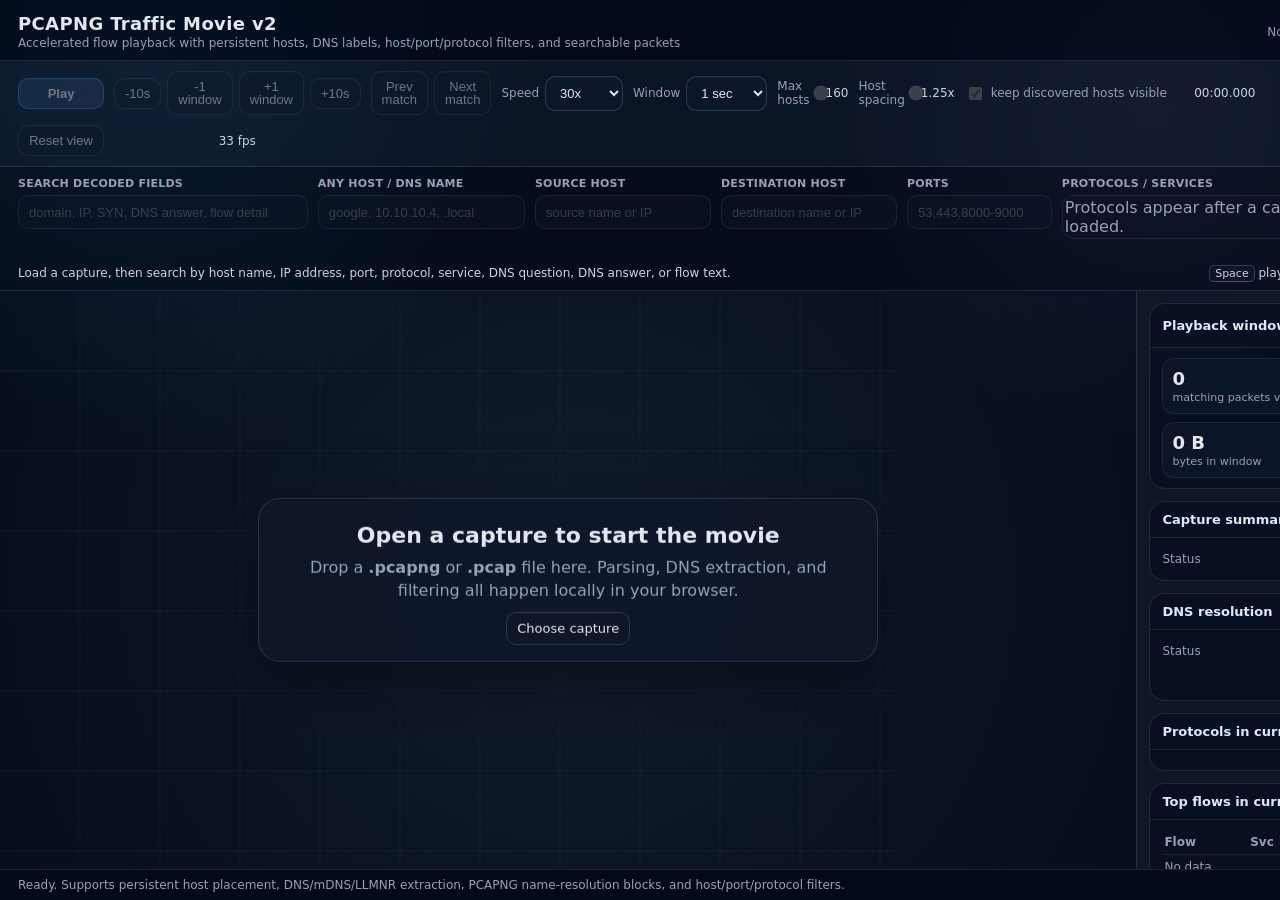
==== network-maps/pcap-visualizer/pcap-visualizer.html @ 47ae0dc4 "pcap-to-drawio and pcap-visualizer" ====
<!doctype html>
<html lang="en">
<head>
  <meta charset="utf-8" />
  <meta name="viewport" content="width=device-width, initial-scale=1" />
  <title>PCAPNG Traffic Movie v2 - DNS + Search</title>
  <style>
    :root {
      color-scheme: dark;
      --bg: #08111f;
      --panel: rgba(15, 23, 42, 0.88);
      --panel-strong: rgba(15, 23, 42, 0.98);
      --muted: #94a3b8;
      --text: #e2e8f0;
      --line: rgba(148, 163, 184, 0.18);
      --accent: #38bdf8;
      --accent2: #a78bfa;
      --ok: #34d399;
      --warn: #f59e0b;
      --danger: #fb7185;
      --remote: #60a5fa;
      --local: #34d399;
      --mac: #fbbf24;
      --multicast: #f472b6;
      --broadcast: #fb7185;
      --tcp: #38bdf8;
      --udp: #a78bfa;
      --arp: #fbbf24;
      --icmp: #fb7185;
      --other: #cbd5e1;
      font-family: Inter, ui-sans-serif, system-ui, -apple-system, BlinkMacSystemFont, "Segoe UI", sans-serif;
    }

    * { box-sizing: border-box; }
    html, body {
      height: 100%;
      margin: 0;
      background: radial-gradient(circle at 12% 5%, rgba(56,189,248,0.16), transparent 28%), radial-gradient(circle at 90% 12%, rgba(167,139,250,0.14), transparent 24%), var(--bg);
      color: var(--text);
      overflow: hidden;
    }
    body.dragging::after {
      content: "Drop a .pcapng or .pcap file";
      position: fixed;
      inset: 18px;
      border: 2px dashed rgba(56, 189, 248, 0.75);
      border-radius: 24px;
      background: rgba(2, 6, 23, 0.78);
      display: grid;
      place-items: center;
      z-index: 50;
      font-size: 28px;
      font-weight: 800;
      letter-spacing: 0.02em;
    }

    .app { display: grid; grid-template-rows: auto auto auto 1fr auto; height: 100%; min-width: 1120px; }
    header { display: flex; align-items: center; justify-content: space-between; gap: 18px; padding: 13px 18px 10px; border-bottom: 1px solid var(--line); background: rgba(2, 6, 23, 0.72); backdrop-filter: blur(16px); }
    .brand { display: flex; flex-direction: column; gap: 2px; min-width: 280px; }
    .brand h1 { margin: 0; font-size: 18px; letter-spacing: 0.02em; }
    .brand p { margin: 0; color: var(--muted); font-size: 12px; }

    .file-actions { display: flex; align-items: center; gap: 10px; min-width: 0; }
    .file-name { color: var(--muted); font-size: 12px; max-width: 520px; white-space: nowrap; overflow: hidden; text-overflow: ellipsis; }
    input[type="file"] { display: none; }
    button, .file-button, select, input[type="number"], input[type="text"], input[type="search"] {
      border: 1px solid rgba(148, 163, 184, 0.25);
      background: rgba(15, 23, 42, 0.85);
      color: var(--text);
      border-radius: 10px;
      padding: 8px 10px;
      font-size: 13px;
      line-height: 1;
      box-shadow: inset 0 1px rgba(255,255,255,0.04);
    }
    input[type="text"], input[type="search"] { cursor: text; outline: none; width: 100%; }
    input[type="text"]:focus, input[type="search"]:focus { border-color: rgba(56, 189, 248, 0.72); box-shadow: 0 0 0 3px rgba(56, 189, 248, 0.09); }
    button, .file-button, select { cursor: pointer; }
    button:hover, .file-button:hover, select:hover { border-color: rgba(56, 189, 248, 0.55); }
    button.primary { background: linear-gradient(135deg, rgba(56,189,248,0.24), rgba(167,139,250,0.22)); border-color: rgba(56,189,248,0.48); font-weight: 700; min-width: 86px; }
    button:disabled, input:disabled { opacity: 0.45; cursor: not-allowed; }
    .ghost { opacity: 0.84; }
    .small-button { margin-top: 10px; padding: 7px 9px; font-size: 12px; }

    .controls { display: grid; grid-template-columns: auto auto auto auto auto auto 1fr auto auto auto; gap: 10px; align-items: center; padding: 10px 18px; border-bottom: 1px solid var(--line); background: rgba(15, 23, 42, 0.58); }
    .control-group { display: flex; align-items: center; gap: 6px; }
    .control-group label { color: var(--muted); font-size: 12px; }
    .timeline-wrap { display: grid; grid-template-columns: 96px 1fr 96px; gap: 10px; align-items: center; min-width: 260px; }
    .time-label { color: #cbd5e1; font-variant-numeric: tabular-nums; font-size: 12px; text-align: center; }
    input[type="range"] { width: 100%; accent-color: var(--accent); }
    .toggle { display: flex; align-items: center; gap: 6px; color: var(--muted); font-size: 12px; user-select: none; white-space: nowrap; }
    .toggle input { accent-color: var(--accent); }

    .filters { border-bottom: 1px solid var(--line); background: rgba(2,6,23,0.50); padding: 10px 18px; display: grid; gap: 8px; }
    .filter-grid { display: grid; grid-template-columns: 1.4fr 1fr 0.85fr 0.85fr 0.7fr 1.5fr auto; gap: 10px; align-items: start; }
    .field { display: flex; flex-direction: column; gap: 5px; min-width: 0; }
    .field label { color: var(--muted); font-size: 11px; font-weight: 650; letter-spacing: 0.02em; text-transform: uppercase; }
    .field input { height: 34px; }
    .chip-box { min-height: 34px; max-height: 76px; overflow: auto; display: flex; flex-wrap: wrap; gap: 5px; padding: 2px; border-radius: 12px; background: rgba(15,23,42,0.35); border: 1px solid rgba(148,163,184,0.12); }
    .chip { border-radius: 999px; padding: 5px 8px; font-size: 11px; color: #cbd5e1; background: rgba(15, 23, 42, 0.8); border: 1px solid rgba(148,163,184,0.20); }
    .chip span { color: var(--muted); margin-left: 3px; }
    .chip.active { color: white; border-color: rgba(56,189,248,0.72); background: linear-gradient(135deg, rgba(56,189,248,0.25), rgba(167,139,250,0.22)); }
    .filter-actions { display: flex; flex-direction: column; gap: 6px; align-items: stretch; min-width: 116px; }
    .filter-options { display: flex; gap: 12px; align-items: center; flex-wrap: wrap; color: var(--muted); font-size: 12px; }
    .filter-status { font-size: 12px; color: #cbd5e1; display: flex; justify-content: space-between; gap: 12px; align-items: center; }
    .muted { color: var(--muted); }
    .kbd { border: 1px solid rgba(148,163,184,0.28); border-bottom-color: rgba(148,163,184,0.42); border-radius: 5px; padding: 1px 5px; font-size: 11px; color: #cbd5e1; background: rgba(15,23,42,0.8); }

    main { display: grid; grid-template-columns: 1fr 380px; min-height: 0; }
    .graph-shell { position: relative; min-height: 0; overflow: hidden; background: radial-gradient(circle at center, rgba(30,41,59,0.45), rgba(2,6,23,0.36)); }
    svg { width: 100%; height: 100%; display: block; }
    .grid-line { stroke: rgba(148, 163, 184, 0.06); stroke-width: 1; }

    .overlay-empty, .overlay-progress {
      position: absolute; left: 50%; top: 50%; transform: translate(-50%, -50%); width: min(620px, 82%);
      background: rgba(15, 23, 42, 0.90); border: 1px solid rgba(148, 163, 184, 0.22); border-radius: 22px; padding: 24px; text-align: center;
      box-shadow: 0 24px 80px rgba(0,0,0,0.38); backdrop-filter: blur(18px);
    }
    .overlay-empty h2, .overlay-progress h2 { margin: 0 0 8px; font-size: 22px; }
    .overlay-empty p, .overlay-progress p { color: var(--muted); margin: 0 0 16px; line-height: 1.45; }
    .progressbar { height: 9px; background: rgba(30,41,59,0.9); border-radius: 999px; overflow: hidden; border: 1px solid rgba(148,163,184,0.18); }
    .progressbar > div { height: 100%; width: 0%; background: linear-gradient(90deg, var(--accent), var(--accent2)); transition: width 120ms ease; }
    .hidden { display: none !important; }

    aside { min-height: 0; overflow: auto; border-left: 1px solid var(--line); background: var(--panel); padding: 12px; }
    .panel { border: 1px solid rgba(148, 163, 184, 0.16); background: rgba(2, 6, 23, 0.38); border-radius: 16px; margin-bottom: 12px; overflow: hidden; }
    .panel h3 { margin: 0; padding: 10px 12px; font-size: 13px; border-bottom: 1px solid rgba(148, 163, 184, 0.14); color: #dbeafe; display: flex; justify-content: space-between; align-items: center; gap: 8px; }
    .panel-body { padding: 10px 12px; }
    .stat-grid { display: grid; grid-template-columns: 1fr 1fr; gap: 8px; }
    .stat { background: rgba(15, 23, 42, 0.72); border: 1px solid rgba(148, 163, 184, 0.13); padding: 9px; border-radius: 12px; }
    .stat .value { font-size: 18px; font-weight: 800; font-variant-numeric: tabular-nums; }
    .stat .label { color: var(--muted); font-size: 11px; margin-top: 2px; }
    .kv { display: grid; grid-template-columns: 112px 1fr; gap: 8px; font-size: 12px; padding: 4px 0; border-bottom: 1px solid rgba(148, 163, 184, 0.08); }
    .kv:last-child { border-bottom: 0; }
    .kv .k { color: var(--muted); }
    .kv .v { color: #e2e8f0; overflow-wrap: anywhere; }
    .mini-table { width: 100%; border-collapse: collapse; font-size: 12px; }
    .mini-table th { color: var(--muted); font-weight: 600; text-align: left; padding: 5px 2px; border-bottom: 1px solid rgba(148, 163, 184, 0.12); }
    .mini-table td { padding: 5px 2px; border-bottom: 1px solid rgba(148, 163, 184, 0.06); vertical-align: top; overflow-wrap: anywhere; }
    .mini-table td.num, .mini-table th.num { text-align: right; font-variant-numeric: tabular-nums; }
    .pill { display: inline-flex; align-items: center; gap: 4px; padding: 2px 7px; border-radius: 999px; font-size: 11px; border: 1px solid rgba(148,163,184,0.2); color: #cbd5e1; background: rgba(15, 23, 42, 0.7); margin: 2px 2px 2px 0; }
    .pill-wrap { display: flex; flex-wrap: wrap; gap: 3px; margin-top: 6px; }
    .chip-note { margin-top: 9px; margin-bottom: 4px; color: var(--muted); font-size: 11px; font-weight: 700; text-transform: uppercase; letter-spacing: 0.02em; }
    .dot { width: 7px; height: 7px; border-radius: 999px; background: var(--other); display: inline-block; }
    .dot.tcp { background: var(--tcp); } .dot.udp { background: var(--udp); } .dot.arp { background: var(--arp); } .dot.icmp { background: var(--icmp); }
    .legend { display: flex; gap: 6px; flex-wrap: wrap; }

    footer { display: flex; align-items: center; justify-content: space-between; gap: 12px; padding: 8px 18px; border-top: 1px solid var(--line); background: rgba(2,6,23,0.72); color: var(--muted); font-size: 12px; }
    .status { white-space: nowrap; overflow: hidden; text-overflow: ellipsis; }

    .edge { fill: none; stroke-linecap: round; opacity: 0.68; filter: drop-shadow(0 0 5px rgba(56, 189, 248, 0.15)); }
    .edge.tcp { stroke: var(--tcp); } .edge.udp { stroke: var(--udp); } .edge.arp { stroke: var(--arp); } .edge.icmp { stroke: var(--icmp); } .edge.other { stroke: var(--other); }
    .edge-label { fill: rgba(226,232,240,0.72); font-size: 10px; paint-order: stroke; stroke: rgba(2,6,23,0.72); stroke-width: 3px; pointer-events: none; }
    .particle { filter: drop-shadow(0 0 8px currentColor); }
    .particle.tcp { fill: var(--tcp); color: var(--tcp); } .particle.udp { fill: var(--udp); color: var(--udp); } .particle.arp { fill: var(--arp); color: var(--arp); } .particle.icmp { fill: var(--icmp); color: var(--icmp); } .particle.other { fill: var(--other); color: var(--other); }
    .node { cursor: pointer; }
    .node circle { stroke-width: 1.8; filter: drop-shadow(0 6px 12px rgba(0,0,0,0.35)); }
    .node.local circle { fill: rgba(52, 211, 153, 0.92); stroke: #bbf7d0; }
    .node.remote circle { fill: rgba(96, 165, 250, 0.88); stroke: #bfdbfe; }
    .node.mac circle { fill: rgba(251, 191, 36, 0.88); stroke: #fde68a; }
    .node.multicast circle { fill: rgba(244, 114, 182, 0.88); stroke: #fbcfe8; }
    .node.broadcast circle { fill: rgba(251, 113, 133, 0.9); stroke: #fecdd3; }
    .node.inactive circle { opacity: 0.34; }
    .node text { fill: #f8fafc; font-size: 11px; font-weight: 650; paint-order: stroke; stroke: rgba(2,6,23,0.75); stroke-width: 3px; pointer-events: none; }
    .node .subtext { fill: rgba(226,232,240,0.7); font-size: 9px; font-weight: 500; }
    .halo { fill: none !important; stroke: rgba(56,189,248,0.34) !important; stroke-width: 9 !important; pointer-events: none; opacity: 1 !important; }

    @media (max-width: 1260px) {
      .app { min-width: 980px; }
      main { grid-template-columns: 1fr 330px; }
      .controls { grid-template-columns: auto auto auto auto 1fr auto; }
      .control-group.optional { display: none; }
      .filter-grid { grid-template-columns: 1fr 1fr 1fr; }
      .filter-actions { flex-direction: row; grid-column: span 3; }
    }
  </style>
</head>
<body>
  <div class="app">
    <header>
      <div class="brand">
        <h1>PCAPNG Traffic Movie v2</h1>
        <p>Accelerated flow playback with persistent hosts, DNS labels, host/port/protocol filters, and searchable packets</p>
      </div>
      <div class="file-actions">
        <span id="fileName" class="file-name">No capture loaded</span>
        <label for="fileInput" class="file-button">Open capture</label>
        <input id="fileInput" type="file" accept=".pcapng,.pcap,application/octet-stream" />
      </div>
    </header>

    <section class="controls">
      <button id="playPause" class="primary" disabled>Play</button>
      <div class="control-group">
        <button id="back10" disabled title="Rewind 10 seconds">-10s</button>
        <button id="backStep" disabled title="Previous active window">-1 window</button>
        <button id="forwardStep" disabled title="Next active window">+1 window</button>
        <button id="forward10" disabled title="Fast forward 10 seconds">+10s</button>
      </div>
      <div class="control-group">
        <button id="prevMatch" disabled title="Jump to previous matching packet">Prev match</button>
        <button id="nextMatch" disabled title="Jump to next matching packet">Next match</button>
      </div>
      <div class="control-group">
        <label for="speedSelect">Speed</label>
        <select id="speedSelect">
          <option value="1">1x</option>
          <option value="5">5x</option>
          <option value="10">10x</option>
          <option value="30" selected>30x</option>
          <option value="60">60x</option>
          <option value="120">120x</option>
          <option value="300">300x</option>
          <option value="600">600x</option>
          <option value="1200">1200x</option>
        </select>
      </div>
      <div class="control-group">
        <label for="windowSelect">Window</label>
        <select id="windowSelect">
          <option value="1" selected>1 sec</option>
          <option value="2">2 sec</option>
          <option value="5">5 sec</option>
          <option value="10">10 sec</option>
          <option value="30">30 sec</option>
        </select>
      </div>
      <div class="control-group optional">
        <label for="maxNodes">Max hosts</label>
        <input id="maxNodes" type="range" min="30" max="500" value="160" step="10" />
        <span id="maxNodesLabel" class="time-label">160</span>
      </div>
      <div class="control-group optional">
        <label for="hostSpacing">Host spacing</label>
        <input id="hostSpacing" type="range" min="0.8" max="2.2" value="1.25" step="0.05" />
        <span id="hostSpacingLabel" class="time-label">1.25x</span>
      </div>
      <label class="toggle optional"><input id="showAll" type="checkbox" checked /> keep discovered hosts visible</label>
      <div class="timeline-wrap">
        <span id="currentTime" class="time-label">00:00.000</span>
        <input id="timeline" type="range" min="0" max="0" value="0" step="0.001" disabled />
        <span id="durationTime" class="time-label">00:00.000</span>
      </div>
      <button id="snapshot" class="ghost" disabled>Save SVG</button>
      <button id="resetView" class="ghost" disabled>Reset view</button>
      <span id="fps" class="time-label">0 fps</span>
    </section>

    <section class="filters">
      <div class="filter-grid">
        <div class="field">
          <label for="searchText">Search decoded fields</label>
          <input id="searchText" type="search" placeholder="domain, IP, SYN, DNS answer, flow detail" disabled />
        </div>
        <div class="field">
          <label for="hostFilter">Any host / DNS name</label>
          <input id="hostFilter" type="text" placeholder="google, 10.10.10.4, .local" disabled />
        </div>
        <div class="field">
          <label for="srcFilter">Source host</label>
          <input id="srcFilter" type="text" placeholder="source name or IP" disabled />
        </div>
        <div class="field">
          <label for="dstFilter">Destination host</label>
          <input id="dstFilter" type="text" placeholder="destination name or IP" disabled />
        </div>
        <div class="field">
          <label for="portFilter">Ports</label>
          <input id="portFilter" type="text" placeholder="53,443,8000-9000" disabled />
        </div>
        <div class="field">
          <label>Protocols / services</label>
          <div id="protocolChips" class="chip-box"><span class="muted">Protocols appear after a capture is loaded.</span></div>
        </div>
        <div class="filter-actions">
          <button id="clearFilters" class="ghost" disabled>Clear filters</button>
          <label class="toggle"><input id="preferDns" type="checkbox" checked disabled /> DNS labels</label>
          <label class="toggle"><input id="showIpUnderName" type="checkbox" checked disabled /> show IP</label>
        </div>
      </div>
      <div class="filter-status">
        <span id="filterStatus">Load a capture, then search by host name, IP address, port, protocol, service, DNS question, DNS answer, or flow text.</span>
        <span><span class="kbd">Space</span> play/pause <span class="kbd">N</span>/<span class="kbd">P</span> next/previous match</span>
      </div>
    </section>

    <main>
      <section id="graphShell" class="graph-shell">
        <svg id="graphSvg" role="img" aria-label="Animated network graph">
          <defs>
            <marker id="arrow" markerWidth="8" markerHeight="8" refX="7" refY="4" orient="auto" markerUnits="strokeWidth">
              <path d="M0,0 L8,4 L0,8 z" fill="rgba(226,232,240,0.82)"></path>
            </marker>
          </defs>
          <g id="gridLayer"></g>
          <g id="edgesLayer"></g>
          <g id="particlesLayer"></g>
          <g id="nodesLayer"></g>
        </svg>
        <div id="emptyOverlay" class="overlay-empty">
          <h2>Open a capture to start the movie</h2>
          <p>Drop a <strong>.pcapng</strong> or <strong>.pcap</strong> file here. Parsing, DNS extraction, and filtering all happen locally in your browser.</p>
          <label for="fileInput" class="file-button">Choose capture</label>
        </div>
        <div id="progressOverlay" class="overlay-progress hidden">
          <h2>Parsing capture</h2>
          <p id="progressText">Reading packet blocks...</p>
          <div class="progressbar"><div id="progressFill"></div></div>
        </div>
      </section>

      <aside>
        <section class="panel">
          <h3>Playback window <span id="windowRange" class="pill">--</span></h3>
          <div class="panel-body">
            <div class="stat-grid">
              <div class="stat"><div id="windowPackets" class="value">0</div><div class="label">matching packets visible</div></div>
              <div class="stat"><div id="windowHosts" class="value">0</div><div class="label">active hosts</div></div>
              <div class="stat"><div id="windowBytes" class="value">0 B</div><div class="label">bytes in window</div></div>
              <div class="stat"><div id="windowEdges" class="value">0</div><div class="label">directed flows</div></div>
            </div>
          </div>
        </section>

        <section class="panel">
          <h3>Capture summary</h3>
          <div id="summaryPanel" class="panel-body">
            <div class="kv"><span class="k">Status</span><span class="v">No capture loaded</span></div>
          </div>
        </section>

        <section class="panel">
          <h3>DNS resolution</h3>
          <div id="dnsPanel" class="panel-body">
            <div class="kv"><span class="k">Status</span><span class="v">DNS names appear after parsing DNS, mDNS, LLMNR, or PCAPNG NRB records.</span></div>
          </div>
        </section>

        <section class="panel">
          <h3>Protocols in current window</h3>
          <div class="panel-body">
            <div class="legend" id="protocolLegend"></div>
          </div>
        </section>

        <section class="panel">
          <h3>Top flows in current window</h3>
          <div class="panel-body">
            <table class="mini-table">
              <thead><tr><th>Flow</th><th>Svc</th><th>Ports</th><th class="num">Pkts</th></tr></thead>
              <tbody id="topFlows"><tr><td colspan="4" class="muted">No data</td></tr></tbody>
            </table>
          </div>
        </section>

        <section class="panel">
          <h3>Packet hits in current window</h3>
          <div class="panel-body">
            <table class="mini-table">
              <thead><tr><th>Time</th><th>Flow</th><th>Svc</th><th>Detail</th></tr></thead>
              <tbody id="packetHits"><tr><td colspan="4" class="muted">No data</td></tr></tbody>
            </table>
          </div>
        </section>

        <section class="panel">
          <h3>Selected host</h3>
          <div id="hostPanel" class="panel-body">
            <div class="kv"><span class="k">Tip</span><span class="v">Click a node to pin host details here.</span></div>
          </div>
        </section>
      </aside>
    </main>

    <footer>
      <div id="status" class="status">Ready. Supports persistent host placement, DNS/mDNS/LLMNR extraction, PCAPNG name-resolution blocks, and host/port/protocol filters.</div>
      <div>Local-only single-file app</div>
    </footer>
  </div>

  <script id="workerSource" type="text/plain">
/*
  PCAPNG Traffic Movie v2 parser core
  Standalone browser/worker compatible parser for PCAPNG and classic PCAP.
  Decodes Ethernet, raw IPv4/IPv6, Linux cooked captures, TCP, UDP, ICMP,
  ARP, DNS, mDNS and LLMNR for host-flow visualization and filtering.
*/

const BLOCK_SHB = 0x0a0d0d0a;
const BLOCK_IDB = 0x00000001;
const BLOCK_PB_OBSOLETE = 0x00000002;
const BLOCK_SPB = 0x00000003;
const BLOCK_NRB = 0x00000004;
const BLOCK_ISB = 0x00000005;
const BLOCK_EPB = 0x00000006;
const BYTE_ORDER_MAGIC = 0x1a2b3c4d;
const TWO_32 = 4294967296;

const LINKTYPE_ETHERNET = 1;
const LINKTYPE_RAW = 101;
const LINKTYPE_LINUX_SLL = 113;
const LINKTYPE_IPV4 = 228;
const LINKTYPE_IPV6 = 229;
const LINKTYPE_LINUX_SLL2 = 276;

const DNS_PORTS = new Set([53, 5353, 5355]);
const MAX_DNS_RECORDS = 250;
const textDecoder = typeof TextDecoder !== 'undefined' ? new TextDecoder('utf-8') : null;

function align4(n) { return (n + 3) & ~3; }

function bump(map, key, inc = 1) {
  key = String(key || 'unknown');
  map[key] = (map[key] || 0) + inc;
}

function sortedEntriesFromMapObj(obj) {
  return Object.entries(obj).sort((a, b) => b[1] - a[1] || String(a[0]).localeCompare(String(b[0])));
}

function blockName(type) {
  switch (type) {
    case BLOCK_SHB: return 'SHB';
    case BLOCK_IDB: return 'IDB';
    case BLOCK_EPB: return 'EPB';
    case BLOCK_SPB: return 'SPB';
    case BLOCK_NRB: return 'NRB';
    case BLOCK_ISB: return 'ISB';
    case BLOCK_PB_OBSOLETE: return 'PB_OBSOLETE';
    default: return '0x' + type.toString(16).padStart(8, '0');
  }
}

function safeDecode(bytes, start = 0, length = bytes.length - start) {
  const end = Math.max(start, Math.min(bytes.length, start + length));
  let trimmedEnd = end;
  while (trimmedEnd > start && bytes[trimmedEnd - 1] === 0) trimmedEnd -= 1;
  const slice = bytes.subarray(start, trimmedEnd);
  if (!textDecoder) {
    let s = '';
    for (const b of slice) s += String.fromCharCode(b);
    return s;
  }
  try { return textDecoder.decode(slice); }
  catch { return Array.from(slice).map(b => String.fromCharCode(b)).join(''); }
}

function decodeText(view, start, length) {
  const bytes = new Uint8Array(view.buffer, view.byteOffset + start, length);
  return safeDecode(bytes);
}

function parseOptions(view, start, end, little) {
  const options = [];
  let off = start;
  while (off + 4 <= end) {
    const code = view.getUint16(off, little);
    const length = view.getUint16(off + 2, little);
    off += 4;
    if (code === 0) break;
    if (off + length > end) break;
    options.push({ code, start: off, length });
    off += align4(length);
  }
  return options;
}

function parseInterfaceOptions(view, start, end, little) {
  const opts = parseOptions(view, start, end, little);
  const result = { tsresol: 1e-6, tsoffset: 0, name: '', description: '', comment: '' };
  for (const opt of opts) {
    if (opt.code === 9 && opt.length >= 1) {
      const v = view.getUint8(opt.start);
      result.tsresol = (v & 0x80) ? Math.pow(2, -(v & 0x7f)) : Math.pow(10, -v);
    } else if (opt.code === 14 && opt.length >= 8) {
      if (typeof view.getBigInt64 === 'function') {
        result.tsoffset = Number(view.getBigInt64(opt.start, little));
      } else {
        const lo = view.getUint32(opt.start, little);
        const hi = view.getInt32(opt.start + 4, little);
        result.tsoffset = hi * TWO_32 + lo;
      }
    } else if (opt.code === 2) {
      result.name = decodeText(view, opt.start, opt.length);
    } else if (opt.code === 3) {
      result.description = decodeText(view, opt.start, opt.length);
    } else if (opt.code === 1) {
      result.comment = decodeText(view, opt.start, opt.length);
    }
  }
  return result;
}

function formatMac(bytes, off = 0) {
  if (off + 6 > bytes.length) return '';
  const parts = [];
  for (let i = 0; i < 6; i++) parts.push(bytes[off + i].toString(16).padStart(2, '0'));
  return parts.join(':');
}

function formatIPv4(bytes, off = 0) {
  if (off + 4 > bytes.length) return '';
  return bytes[off] + '.' + bytes[off + 1] + '.' + bytes[off + 2] + '.' + bytes[off + 3];
}

function formatIPv6(bytes, off = 0) {
  if (off + 16 > bytes.length) return '';
  const groups = [];
  for (let i = 0; i < 8; i++) groups.push(((bytes[off + i * 2] << 8) | bytes[off + i * 2 + 1]).toString(16));
  let bestStart = -1;
  let bestLen = 0;
  for (let i = 0; i < groups.length;) {
    if (groups[i] !== '0') { i += 1; continue; }
    let j = i;
    while (j < groups.length && groups[j] === '0') j += 1;
    if (j - i > bestLen) { bestStart = i; bestLen = j - i; }
    i = j;
  }
  if (bestLen < 2) return groups.join(':');
  const left = groups.slice(0, bestStart).join(':');
  const right = groups.slice(bestStart + bestLen).join(':');
  if (!left && !right) return '::';
  if (!left) return '::' + right;
  if (!right) return left + '::';
  return left + '::' + right;
}

function u16be(bytes, off) {
  if (off + 2 > bytes.length) return 0;
  return (bytes[off] << 8) | bytes[off + 1];
}

function u32be(bytes, off) {
  if (off + 4 > bytes.length) return 0;
  return ((bytes[off] << 24) >>> 0) + (bytes[off + 1] << 16) + (bytes[off + 2] << 8) + bytes[off + 3];
}

function cleanDnsName(name) {
  if (!name) return '';
  let s = String(name).replace(/\0/g, '').trim();
  if (s.endsWith('.')) s = s.slice(0, -1);
  return s;
}

function dnsTypeName(type) {
  switch (type) {
    case 1: return 'A';
    case 2: return 'NS';
    case 5: return 'CNAME';
    case 6: return 'SOA';
    case 12: return 'PTR';
    case 15: return 'MX';
    case 16: return 'TXT';
    case 28: return 'AAAA';
    case 33: return 'SRV';
    case 41: return 'OPT';
    case 65: return 'HTTPS';
    default: return 'TYPE' + type;
  }
}

function readDnsName(bytes, off, msgStart, msgEnd, depth = 0) {
  const labels = [];
  let jumped = false;
  let next = off;
  let ok = true;
  let guard = 0;
  while (off < msgEnd && guard++ < 128) {
    const len = bytes[off];
    if (len === 0) {
      off += 1;
      if (!jumped) next = off;
      return { name: cleanDnsName(labels.join('.')), next, ok };
    }
    const tag = len & 0xc0;
    if (tag === 0xc0) {
      if (off + 1 >= msgEnd) return { name: cleanDnsName(labels.join('.')), next: jumped ? next : msgEnd, ok: false };
      const ptr = ((len & 0x3f) << 8) | bytes[off + 1];
      if (!jumped) next = off + 2;
      off = msgStart + ptr;
      jumped = true;
      if (off < msgStart || off >= msgEnd || depth > 20) return { name: cleanDnsName(labels.join('.')), next, ok: false };
      depth += 1;
      continue;
    }
    if (tag !== 0x00) {
      ok = false;
      if (!jumped) next = off + 1;
      break;
    }
    off += 1;
    if (off + len > msgEnd) {
      ok = false;
      if (!jumped) next = msgEnd;
      break;
    }
    let label = safeDecode(bytes, off, len)
      .replace(/[\x00-\x1f\x7f]/g, '')
      .replace(/\s+/g, ' ')
      .trim();
    if (!label) label = '_';
    labels.push(label);
    off += len;
    if (!jumped) next = off;
  }
  return { name: cleanDnsName(labels.join('.')), next: jumped ? next : Math.min(off + 1, msgEnd), ok: false };
}

function readDnsRecord(bytes, off, msgStart, msgEnd) {
  const nameRead = readDnsName(bytes, off, msgStart, msgEnd);
  off = nameRead.next;
  if (off + 10 > msgEnd) return { record: null, next: msgEnd };
  const type = u16be(bytes, off);
  const klass = u16be(bytes, off + 2);
  const ttl = u32be(bytes, off + 4);
  const rdlen = u16be(bytes, off + 8);
  const rdataOff = off + 10;
  const next = rdataOff + rdlen;
  if (next > msgEnd) return { record: null, next: msgEnd };
  let data = '';
  let address = '';
  if (type === 1 && rdlen === 4) {
    address = formatIPv4(bytes, rdataOff);
    data = address;
  } else if (type === 28 && rdlen === 16) {
    address = formatIPv6(bytes, rdataOff);
    data = address;
  } else if (type === 2 || type === 5 || type === 12) {
    data = readDnsName(bytes, rdataOff, msgStart, msgEnd).name;
  } else if (type === 15 && rdlen >= 3) {
    const pref = u16be(bytes, rdataOff);
    const ex = readDnsName(bytes, rdataOff + 2, msgStart, msgEnd).name;
    data = pref + ' ' + ex;
  } else if (type === 33 && rdlen >= 7) {
    const priority = u16be(bytes, rdataOff);
    const weight = u16be(bytes, rdataOff + 2);
    const port = u16be(bytes, rdataOff + 4);
    const target = readDnsName(bytes, rdataOff + 6, msgStart, msgEnd).name;
    data = priority + ' ' + weight + ' ' + port + ' ' + target;
  } else if (type === 16) {
    const parts = [];
    let p = rdataOff;
    while (p < next) {
      const l = bytes[p];
      p += 1;
      if (p + l > next) break;
      parts.push(safeDecode(bytes, p, l));
      p += l;
    }
    data = parts.join(' ');
  } else if (type === 65 && rdlen >= 3) {
    const priority = u16be(bytes, rdataOff);
    const target = readDnsName(bytes, rdataOff + 2, msgStart, msgEnd).name;
    data = priority + ' ' + target;
  } else {
    data = rdlen ? '[' + rdlen + ' bytes]' : '';
  }
  return {
    record: {
      name: cleanDnsName(nameRead.name),
      type,
      typeName: dnsTypeName(type),
      class: klass,
      ttl,
      data: cleanDnsName(data),
      address
    },
    next
  };
}

function parseDnsMessage(bytes, off, length, flavor = 'DNS') {
  const msgStart = off;
  const msgEnd = Math.min(bytes.length, off + length);
  if (msgEnd - msgStart < 12) return null;
  const id = u16be(bytes, off);
  const flags = u16be(bytes, off + 2);
  const qd = u16be(bytes, off + 4);
  const an = u16be(bytes, off + 6);
  const ns = u16be(bytes, off + 8);
  const ar = u16be(bytes, off + 10);
  const totalRecords = qd + an + ns + ar;
  if (totalRecords > MAX_DNS_RECORDS) return null;
  off += 12;
  const questions = [];
  const answers = [];
  const authorities = [];
  const additionals = [];
  const names = new Set();
  const addresses = [];
  const cnames = [];
  const ptrs = [];

  for (let i = 0; i < qd && off < msgEnd; i++) {
    const nr = readDnsName(bytes, off, msgStart, msgEnd);
    off = nr.next;
    if (off + 4 > msgEnd) break;
    const qtype = u16be(bytes, off);
    const qclass = u16be(bytes, off + 2);
    off += 4;
    const qname = cleanDnsName(nr.name);
    if (qname) names.add(qname);
    questions.push({ name: qname, type: qtype, typeName: dnsTypeName(qtype), class: qclass });
  }

  function readRecords(count, dest) {
    for (let i = 0; i < count && off < msgEnd; i++) {
      const rr = readDnsRecord(bytes, off, msgStart, msgEnd);
      off = rr.next;
      if (!rr.record) break;
      const rec = rr.record;
      dest.push(rec);
      if (rec.name) names.add(rec.name);
      if (rec.data && /[a-zA-Z]/.test(rec.data) && !rec.data.startsWith('[')) names.add(rec.data);
      if ((rec.type === 1 || rec.type === 28) && rec.address && rec.name) {
        addresses.push({ name: rec.name, address: rec.address, type: rec.typeName, ttl: rec.ttl });
      } else if (rec.type === 5 && rec.name && rec.data) {
        cnames.push({ alias: rec.name, canonical: rec.data, ttl: rec.ttl });
      } else if (rec.type === 12 && rec.name && rec.data) {
        ptrs.push({ ptr: rec.name, name: rec.data, ttl: rec.ttl });
      }
    }
  }

  readRecords(an, answers);
  readRecords(ns, authorities);
  readRecords(ar, additionals);

  let label = flavor;
  const isResponse = Boolean(flags & 0x8000);
  if (questions.length) label += ' Q ' + questions.slice(0, 3).map(q => q.name || q.typeName).join(', ');
  const answerNames = answers.concat(additionals).filter(r => r.type === 1 || r.type === 28 || r.type === 12 || r.type === 5).slice(0, 3)
    .map(r => r.name && r.data ? r.name + ' -> ' + r.data : (r.name || r.data || r.typeName));
  if (answerNames.length) label = flavor + ' ' + answerNames.join(', ');

  return {
    id,
    flags,
    qr: isResponse ? 'response' : 'query',
    opcode: (flags >> 11) & 0x0f,
    rcode: flags & 0x0f,
    questionCount: qd,
    answerCount: an,
    authorityCount: ns,
    additionalCount: ar,
    questions,
    answers,
    authorities,
    additionals,
    names: Array.from(names).slice(0, 200),
    addresses,
    cnames,
    ptrs,
    label
  };
}

function serviceForPort(protocol, sport, dport) {
  const ports = [dport, sport].filter(p => Number.isFinite(p));
  if (protocol === 'UDP' && (sport === 443 || dport === 443)) return 'QUIC';
  for (const port of ports) {
    switch (port) {
      case 20: return 'FTP-DATA';
      case 21: return 'FTP';
      case 22: return 'SSH';
      case 23: return 'TELNET';
      case 25: return 'SMTP';
      case 53: return 'DNS';
      case 67: case 68: return 'DHCP';
      case 80: return 'HTTP';
      case 110: return 'POP3';
      case 123: return 'NTP';
      case 137: case 138: case 139: return 'NETBIOS';
      case 143: return 'IMAP';
      case 161: case 162: return 'SNMP';
      case 389: return 'LDAP';
      case 443: return 'HTTPS';
      case 445: return 'SMB';
      case 465: return 'SMTPS';
      case 500: return 'IKE';
      case 587: return 'SUBMISSION';
      case 993: return 'IMAPS';
      case 995: return 'POP3S';
      case 1900: return 'SSDP';
      case 3389: return 'RDP';
      case 5353: return 'MDNS';
      case 5355: return 'LLMNR';
      default: break;
    }
  }
  return ports.length ? protocol + '/' + ports[0] : protocol;
}

function protocolNameIPv4(n) {
  switch (n) {
    case 1: return 'ICMP';
    case 2: return 'IGMP';
    case 6: return 'TCP';
    case 17: return 'UDP';
    case 41: return 'IPv6';
    case 47: return 'GRE';
    case 50: return 'ESP';
    case 51: return 'AH';
    case 89: return 'OSPF';
    case 132: return 'SCTP';
    default: return 'IPv4-' + n;
  }
}

function protocolNameIPv6(n) {
  switch (n) {
    case 6: return 'TCP';
    case 17: return 'UDP';
    case 47: return 'GRE';
    case 50: return 'ESP';
    case 51: return 'AH';
    case 58: return 'ICMPv6';
    case 89: return 'OSPF';
    case 132: return 'SCTP';
    default: return 'IPv6-' + n;
  }
}

function basePacket(src, dst, protocol, length, extra = {}) {
  const sport = Number.isFinite(extra.sport) ? extra.sport : null;
  const dport = Number.isFinite(extra.dport) ? extra.dport : null;
  const service = extra.service || serviceForPort(protocol, sport, dport);
  return {
    src,
    dst,
    protocol,
    service,
    sport,
    dport,
    bytes: Number(extra.origLen || length || 0),
    caplen: Number(extra.caplen || length || 0),
    srcMac: extra.srcMac || '',
    dstMac: extra.dstMac || '',
    ethType: extra.ethType || '',
    detail: extra.detail || '',
    vlan: extra.vlan || null,
    dns: extra.dns || null,
    tcpFlags: extra.tcpFlags || ''
  };
}

function tcpFlagsString(byte) {
  const flags = [];
  if (byte & 0x01) flags.push('FIN');
  if (byte & 0x02) flags.push('SYN');
  if (byte & 0x04) flags.push('RST');
  if (byte & 0x08) flags.push('PSH');
  if (byte & 0x10) flags.push('ACK');
  if (byte & 0x20) flags.push('URG');
  if (byte & 0x40) flags.push('ECE');
  if (byte & 0x80) flags.push('CWR');
  return flags.join(',');
}

function parseIPv4(bytes, off, length, linkMeta = {}) {
  if (off + 20 > length) return null;
  const vihl = bytes[off];
  const version = vihl >> 4;
  const ihl = (vihl & 0x0f) * 4;
  if (version !== 4 || ihl < 20 || off + ihl > length) return null;
  const totalLenField = u16be(bytes, off + 2);
  const totalLen = Math.max(ihl, Math.min(length - off, totalLenField || (length - off)));
  const end = off + totalLen;
  const protocolNumber = bytes[off + 9];
  const protocol = protocolNameIPv4(protocolNumber);
  const src = formatIPv4(bytes, off + 12);
  const dst = formatIPv4(bytes, off + 16);
  const frag = u16be(bytes, off + 6);
  const moreFragments = Boolean(frag & 0x2000);
  const fragmentOffset = frag & 0x1fff;
  const poff = off + ihl;
  let sport = null, dport = null, detail = '', dns = null, service = '', tcpFlags = '';

  if ((protocolNumber === 6 || protocolNumber === 17 || protocolNumber === 132) && fragmentOffset === 0 && poff + 4 <= end) {
    sport = u16be(bytes, poff);
    dport = u16be(bytes, poff + 2);
    detail = sport + ' -> ' + dport;
    if (protocolNumber === 6 && poff + 20 <= end) {
      const tcpHeaderLen = ((bytes[poff + 12] >> 4) & 0x0f) * 4;
      tcpFlags = tcpFlagsString(bytes[poff + 13]);
      detail += tcpFlags ? ' ' + tcpFlags : '';
      const payloadOff = poff + tcpHeaderLen;
      const payloadLen = Math.max(0, end - payloadOff);
      if ((sport === 53 || dport === 53) && payloadLen > 2) {
        const dnsLen = Math.min(payloadLen - 2, u16be(bytes, payloadOff));
        dns = parseDnsMessage(bytes, payloadOff + 2, dnsLen, 'DNS');
      }
    } else if (protocolNumber === 17 && poff + 8 <= end) {
      const udpLen = u16be(bytes, poff + 4);
      const payloadOff = poff + 8;
      const payloadLen = Math.max(0, Math.min(end, poff + (udpLen || (end - poff))) - payloadOff);
      if (DNS_PORTS.has(sport) || DNS_PORTS.has(dport)) {
        const flavor = (sport === 5353 || dport === 5353) ? 'MDNS' : ((sport === 5355 || dport === 5355) ? 'LLMNR' : 'DNS');
        dns = parseDnsMessage(bytes, payloadOff, payloadLen, flavor);
      }
    }
    service = dns ? ((sport === 5353 || dport === 5353) ? 'MDNS' : ((sport === 5355 || dport === 5355) ? 'LLMNR' : 'DNS')) : serviceForPort(protocol, sport, dport);
    if (dns && dns.label) detail = dns.label;
  } else if (protocolNumber === 1 && poff + 2 <= end) {
    detail = 'type ' + bytes[poff] + ' code ' + bytes[poff + 1];
  } else if (moreFragments || fragmentOffset !== 0) {
    detail = 'fragment offset ' + (fragmentOffset * 8);
  }

  return basePacket(src, dst, protocol, linkMeta.origLen || totalLen, {
    ...linkMeta, sport, dport, detail, dns, service, tcpFlags
  });
}

function skipIPv6Extensions(bytes, nextHeader, off, length) {
  let nh = nextHeader;
  let poff = off;
  let hops = 0;
  while (hops < 12) {
    if (nh === 0 || nh === 43 || nh === 60 || nh === 135) {
      if (poff + 2 > length) break;
      const next = bytes[poff];
      const hdrLen = (bytes[poff + 1] + 1) * 8;
      if (poff + hdrLen > length) break;
      poff += hdrLen;
      nh = next;
    } else if (nh === 44) {
      if (poff + 8 > length) break;
      const next = bytes[poff];
      poff += 8;
      nh = next;
    } else if (nh === 51) {
      if (poff + 2 > length) break;
      const next = bytes[poff];
      const hdrLen = (bytes[poff + 1] + 2) * 4;
      if (poff + hdrLen > length) break;
      poff += hdrLen;
      nh = next;
    } else break;
    hops += 1;
  }
  return { nextHeader: nh, offset: poff };
}

function parseIPv6(bytes, off, length, linkMeta = {}) {
  if (off + 40 > length) return null;
  if ((bytes[off] >> 4) !== 6) return null;
  const src = formatIPv6(bytes, off + 8);
  const dst = formatIPv6(bytes, off + 24);
  const payloadLength = u16be(bytes, off + 4);
  const frameEnd = payloadLength ? Math.min(length, off + 40 + payloadLength) : length;
  const skipped = skipIPv6Extensions(bytes, bytes[off + 6], off + 40, frameEnd);
  const protocolNumber = skipped.nextHeader;
  const protocol = protocolNameIPv6(protocolNumber);
  const poff = skipped.offset;
  let sport = null, dport = null, detail = '', dns = null, service = '', tcpFlags = '';

  if ((protocolNumber === 6 || protocolNumber === 17 || protocolNumber === 132) && poff + 4 <= frameEnd) {
    sport = u16be(bytes, poff);
    dport = u16be(bytes, poff + 2);
    detail = sport + ' -> ' + dport;
    if (protocolNumber === 6 && poff + 20 <= frameEnd) {
      const tcpHeaderLen = ((bytes[poff + 12] >> 4) & 0x0f) * 4;
      tcpFlags = tcpFlagsString(bytes[poff + 13]);
      detail += tcpFlags ? ' ' + tcpFlags : '';
      const payloadOff = poff + tcpHeaderLen;
      const payloadLen = Math.max(0, frameEnd - payloadOff);
      if ((sport === 53 || dport === 53) && payloadLen > 2) {
        const dnsLen = Math.min(payloadLen - 2, u16be(bytes, payloadOff));
        dns = parseDnsMessage(bytes, payloadOff + 2, dnsLen, 'DNS');
      }
    } else if (protocolNumber === 17 && poff + 8 <= frameEnd) {
      const udpLen = u16be(bytes, poff + 4);
      const payloadOff = poff + 8;
      const payloadLen = Math.max(0, Math.min(frameEnd, poff + (udpLen || (frameEnd - poff))) - payloadOff);
      if (DNS_PORTS.has(sport) || DNS_PORTS.has(dport)) {
        const flavor = (sport === 5353 || dport === 5353) ? 'MDNS' : ((sport === 5355 || dport === 5355) ? 'LLMNR' : 'DNS');
        dns = parseDnsMessage(bytes, payloadOff, payloadLen, flavor);
      }
    }
    service = dns ? ((sport === 5353 || dport === 5353) ? 'MDNS' : ((sport === 5355 || dport === 5355) ? 'LLMNR' : 'DNS')) : serviceForPort(protocol, sport, dport);
    if (dns && dns.label) detail = dns.label;
  } else if (protocolNumber === 58 && poff + 2 <= frameEnd) {
    detail = 'type ' + bytes[poff] + ' code ' + bytes[poff + 1];
  }

  return basePacket(src, dst, protocol, linkMeta.origLen || (frameEnd - off), {
    ...linkMeta, sport, dport, detail, dns, service, tcpFlags
  });
}

function parseARP(bytes, off, length, linkMeta = {}) {
  if (off + 28 > length) return null;
  const htype = u16be(bytes, off);
  const ptype = u16be(bytes, off + 2);
  const hlen = bytes[off + 4];
  const plen = bytes[off + 5];
  const oper = u16be(bytes, off + 6);
  if (htype !== 1 || ptype !== 0x0800 || hlen !== 6 || plen !== 4) {
    return basePacket(linkMeta.srcMac || 'ARP', linkMeta.dstMac || 'ARP', 'ARP', linkMeta.origLen || length, { ...linkMeta, detail: 'operation ' + oper });
  }
  const sha = formatMac(bytes, off + 8);
  const spa = formatIPv4(bytes, off + 14);
  const tha = formatMac(bytes, off + 18);
  const tpa = formatIPv4(bytes, off + 24);
  const detail = (oper === 1 ? 'who-has ' : (oper === 2 ? 'is-at ' : 'op ' + oper + ' ')) + tpa;
  return basePacket(spa || sha, tpa || tha, 'ARP', linkMeta.origLen || length, { ...linkMeta, srcMac: sha || linkMeta.srcMac, dstMac: tha || linkMeta.dstMac, detail });
}

function parsePacketByEthType(bytes, ethType, payloadOff, length, linkMeta) {
  if (ethType === 0x0800) return parseIPv4(bytes, payloadOff, length, { ...linkMeta, ethType: '0x0800' });
  if (ethType === 0x86dd) return parseIPv6(bytes, payloadOff, length, { ...linkMeta, ethType: '0x86dd' });
  if (ethType === 0x0806) return parseARP(bytes, payloadOff, length, { ...linkMeta, ethType: '0x0806' });
  return basePacket(linkMeta.srcMac || 'link-src', linkMeta.dstMac || 'link-dst', 'EtherType 0x' + ethType.toString(16).padStart(4, '0'), linkMeta.origLen || length, { ...linkMeta, ethType: '0x' + ethType.toString(16).padStart(4, '0'), detail: 'unsupported EtherType' });
}

function parseEthernet(bytes, capLen, origLen) {
  if (bytes.length < 14) return null;
  const dstMac = formatMac(bytes, 0);
  const srcMac = formatMac(bytes, 6);
  let ethType = u16be(bytes, 12);
  let off = 14;
  const vlans = [];
  while ((ethType === 0x8100 || ethType === 0x88a8 || ethType === 0x9100) && off + 4 <= bytes.length) {
    vlans.push(u16be(bytes, off));
    ethType = u16be(bytes, off + 2);
    off += 4;
  }
  return parsePacketByEthType(bytes, ethType, off, bytes.length, { srcMac, dstMac, vlan: vlans.length ? vlans : null, caplen: capLen, origLen });
}

function parseLinuxSll(bytes, capLen, origLen) {
  if (bytes.length < 16) return null;
  const addrLen = u16be(bytes, 4);
  const addr = addrLen >= 6 ? formatMac(bytes, 6) : '';
  const ethType = u16be(bytes, 14);
  return parsePacketByEthType(bytes, ethType, 16, bytes.length, { srcMac: addr, dstMac: '', caplen: capLen, origLen });
}

function parseLinuxSll2(bytes, capLen, origLen) {
  if (bytes.length < 20) return null;
  const ethType = u16be(bytes, 0);
  const addrLen = bytes[11];
  const addr = addrLen >= 6 ? formatMac(bytes, 12) : '';
  return parsePacketByEthType(bytes, ethType, 20, bytes.length, { srcMac: addr, dstMac: '', caplen: capLen, origLen });
}

function parsePacketBytes(bytes, linkType, capLen, origLen) {
  switch (linkType) {
    case LINKTYPE_ETHERNET: return parseEthernet(bytes, capLen, origLen);
    case LINKTYPE_RAW: {
      const v = bytes[0] >> 4;
      if (v === 4) return parseIPv4(bytes, 0, bytes.length, { caplen: capLen, origLen });
      if (v === 6) return parseIPv6(bytes, 0, bytes.length, { caplen: capLen, origLen });
      return null;
    }
    case LINKTYPE_LINUX_SLL: return parseLinuxSll(bytes, capLen, origLen);
    case LINKTYPE_IPV4: return parseIPv4(bytes, 0, bytes.length, { caplen: capLen, origLen });
    case LINKTYPE_IPV6: return parseIPv6(bytes, 0, bytes.length, { caplen: capLen, origLen });
    case LINKTYPE_LINUX_SLL2: return parseLinuxSll2(bytes, capLen, origLen);
    default: return null;
  }
}

function classifyHost(host) {
  if (!host) return 'remote';
  if (host === '255.255.255.255' || host.toLowerCase() === 'ff:ff:ff:ff:ff:ff') return 'broadcast';
  if (/^([0-9a-f]{2}:){5}[0-9a-f]{2}$/i.test(host)) {
    const first = parseInt(host.slice(0, 2), 16);
    if ((first & 1) === 1) return 'multicast';
    return 'mac';
  }
  if (/^\d+\.\d+\.\d+\.\d+$/.test(host)) {
    const p = host.split('.').map(Number);
    if (p[0] >= 224 && p[0] <= 239) return 'multicast';
    if (p[0] === 10 || p[0] === 127 || (p[0] === 192 && p[1] === 168) || (p[0] === 172 && p[1] >= 16 && p[1] <= 31) || (p[0] === 169 && p[1] === 254)) return 'local';
    return 'remote';
  }
  const h = host.toLowerCase();
  if (h === '::1' || h.startsWith('fc') || h.startsWith('fd') || h.startsWith('fe80:')) return 'local';
  if (h.startsWith('ff')) return 'multicast';
  return 'remote';
}

function parseNullSeparatedNames(bytes, off, len) {
  const names = [];
  const end = off + len;
  let start = off;
  for (let i = off; i <= end; i++) {
    if (i === end || bytes[i] === 0) {
      const s = cleanDnsName(safeDecode(bytes, start, i - start));
      if (s) names.push(s);
      start = i + 1;
    }
  }
  return names;
}

function parseNameResolutionBlock(view, bodyStart, bodyEnd, little, allBytes) {
  const records = [];
  let off = bodyStart;
  while (off + 4 <= bodyEnd) {
    const type = view.getUint16(off, little);
    const len = view.getUint16(off + 2, little);
    off += 4;
    if (type === 0) break;
    if (off + len > bodyEnd) break;
    if (type === 1 && len >= 5) {
      const ip = formatIPv4(allBytes, off);
      const names = parseNullSeparatedNames(allBytes, off + 4, len - 4);
      for (const name of names) records.push({ address: ip, name, type: 'NRB', source: 'pcapng-nrb' });
    } else if (type === 2 && len >= 17) {
      const ip = formatIPv6(allBytes, off);
      const names = parseNullSeparatedNames(allBytes, off + 16, len - 16);
      for (const name of names) records.push({ address: ip, name, type: 'NRB', source: 'pcapng-nrb' });
    }
    off += align4(len);
  }
  return records;
}

function reversePtrNameToIP(name) {
  const n = cleanDnsName(name).toLowerCase();
  if (n.endsWith('.in-addr.arpa')) {
    const labels = n.slice(0, -13).split('.').filter(Boolean);
    if (labels.length === 4 && labels.every(x => /^\d+$/.test(x) && Number(x) >= 0 && Number(x) <= 255)) {
      return labels.reverse().join('.');
    }
  }
  if (n.endsWith('.ip6.arpa')) {
    const labels = n.slice(0, -9).split('.').filter(Boolean);
    if (labels.length === 32 && labels.every(x => /^[0-9a-f]$/.test(x))) {
      const hex = labels.reverse().join('');
      const bytes = new Uint8Array(16);
      for (let i = 0; i < 16; i++) bytes[i] = parseInt(hex.slice(i * 2, i * 2 + 2), 16);
      return formatIPv6(bytes, 0);
    }
  }
  return '';
}

function normalizeNameForResolver(name) {
  const cleaned = cleanDnsName(name);
  if (!cleaned) return '';
  const lower = cleaned.toLowerCase();
  if (lower === 'localhost') return cleaned;
  if (lower.endsWith('.in-addr.arpa') || lower.endsWith('.ip6.arpa')) return '';
  if (lower === '.') return '';
  return cleaned;
}

function addResolution(resolver, address, name, type, ts, source) {
  address = String(address || '').trim();
  name = normalizeNameForResolver(name);
  if (!address || !name) return;
  if (!resolver.ipNames[address]) resolver.ipNames[address] = { address, names: {}, firstSeen: ts, lastSeen: ts };
  if (!resolver.ipNames[address].names[name]) resolver.ipNames[address].names[name] = { name, count: 0, firstSeen: ts, lastSeen: ts, types: {}, sources: {} };
  const n = resolver.ipNames[address].names[name];
  n.count += 1;
  n.firstSeen = Math.min(n.firstSeen, ts);
  n.lastSeen = Math.max(n.lastSeen, ts);
  bump(n.types, type || 'DNS');
  bump(n.sources, source || 'dns');

  const lname = name.toLowerCase();
  if (!resolver.nameIps[lname]) resolver.nameIps[lname] = { name, ips: {}, firstSeen: ts, lastSeen: ts };
  if (!resolver.nameIps[lname].ips[address]) resolver.nameIps[lname].ips[address] = { address, count: 0, firstSeen: ts, lastSeen: ts, types: {}, sources: {} };
  const ip = resolver.nameIps[lname].ips[address];
  ip.count += 1;
  ip.firstSeen = Math.min(ip.firstSeen, ts);
  ip.lastSeen = Math.max(ip.lastSeen, ts);
  bump(ip.types, type || 'DNS');
  bump(ip.sources, source || 'dns');
}

function chooseBestName(entry) {
  if (!entry || !entry.names) return '';
  const candidates = Object.values(entry.names).filter(n => normalizeNameForResolver(n.name));
  if (!candidates.length) return '';
  candidates.sort((a, b) => {
    const alocal = a.name.toLowerCase().endsWith('.local') ? 1 : 0;
    const blocal = b.name.toLowerCase().endsWith('.local') ? 1 : 0;
    return b.count - a.count || b.lastSeen - a.lastSeen || blocal - alocal || a.name.length - b.name.length || a.name.localeCompare(b.name);
  });
  return candidates[0].name;
}

function buildDnsResolver(packets, nrbRecords) {
  const resolver = { ipNames: {}, nameIps: {}, hostLabels: {}, resolutions: [], dnsPacketCount: 0, queryCounts: {}, responseCounts: {} };
  for (const rec of nrbRecords || []) addResolution(resolver, rec.address, rec.name, rec.type || 'NRB', 0, rec.source || 'pcapng-nrb');

  for (const p of packets) {
    if (!p.dns) continue;
    resolver.dnsPacketCount += 1;
    const ts = Number.isFinite(p.ts) ? p.ts : 0;
    for (const q of p.dns.questions || []) {
      if (q.name) bump(resolver.queryCounts, q.name);
    }
    const records = (p.dns.answers || []).concat(p.dns.authorities || [], p.dns.additionals || []);
    const addressRecords = [];
    const cnameRecords = [];
    for (const rec of records) {
      if ((rec.type === 1 || rec.type === 28) && rec.address && rec.name) {
        addResolution(resolver, rec.address, rec.name, rec.typeName, ts, p.service || 'dns');
        addressRecords.push(rec);
        bump(resolver.responseCounts, rec.name);
      } else if (rec.type === 5 && rec.name && rec.data) {
        cnameRecords.push(rec);
      } else if (rec.type === 12 && rec.name && rec.data) {
        const ip = reversePtrNameToIP(rec.name);
        if (ip) addResolution(resolver, ip, rec.data, 'PTR', ts, p.service || 'dns');
      }
    }
    for (const c of cnameRecords) {
      for (const a of addressRecords) {
        if (cleanDnsName(a.name).toLowerCase() === cleanDnsName(c.data).toLowerCase()) {
          addResolution(resolver, a.address, c.name, 'CNAME+' + a.typeName, ts, p.service || 'dns');
        }
      }
    }
  }

  for (const [ip, entry] of Object.entries(resolver.ipNames)) {
    const best = chooseBestName(entry);
    if (best) resolver.hostLabels[ip] = best;
    const names = Object.values(entry.names).sort((a, b) => b.count - a.count || b.lastSeen - a.lastSeen || a.name.localeCompare(b.name));
    for (const n of names) {
      resolver.resolutions.push({ address: ip, name: n.name, count: n.count, firstSeen: n.firstSeen, lastSeen: n.lastSeen, types: sortedEntriesFromMapObj(n.types), sources: sortedEntriesFromMapObj(n.sources) });
    }
  }
  resolver.resolutions.sort((a, b) => b.count - a.count || b.lastSeen - a.lastSeen || a.address.localeCompare(b.address));
  resolver.queryCounts = sortedEntriesFromMapObj(resolver.queryCounts).slice(0, 5000);
  resolver.responseCounts = sortedEntriesFromMapObj(resolver.responseCounts).slice(0, 5000);
  return resolver;
}

function packetSearchString(p, resolver) {
  const parts = [p.src, p.dst, p.srcLabel, p.dstLabel, p.protocol, p.service, p.detail, p.sport, p.dport, p.srcMac, p.dstMac, p.ethType];
  const srcEntry = resolver.ipNames[p.src];
  const dstEntry = resolver.ipNames[p.dst];
  if (srcEntry) parts.push(...Object.keys(srcEntry.names));
  if (dstEntry) parts.push(...Object.keys(dstEntry.names));
  if (p.dns) {
    parts.push(p.dns.label, p.dns.qr);
    for (const q of p.dns.questions || []) parts.push(q.name, q.typeName);
    for (const rec of (p.dns.answers || []).concat(p.dns.authorities || [], p.dns.additionals || [])) parts.push(rec.name, rec.typeName, rec.data, rec.address);
  }
  return parts.filter(v => v !== null && v !== undefined && v !== '').join(' ').toLowerCase();
}

function enrichPacketsAndSummarize(packets, interfaces, meta) {
  packets.sort((a, b) => a.ts - b.ts || a.index - b.index);
  const firstTs = packets.length ? packets[0].ts : null;
  const lastTs = packets.length ? packets[packets.length - 1].ts : null;
  for (let i = 0; i < packets.length; i++) {
    packets[i].index = i;
    packets[i].rel = firstTs == null ? 0 : packets[i].ts - firstTs;
  }

  const resolver = buildDnsResolver(packets, meta.nrbRecords || []);
  for (const p of packets) {
    p.srcLabel = resolver.hostLabels[p.src] || p.src;
    p.dstLabel = resolver.hostLabels[p.dst] || p.dst;
    const srcEntry = resolver.ipNames[p.src];
    const dstEntry = resolver.ipNames[p.dst];
    p.srcNames = srcEntry ? Object.keys(srcEntry.names).slice(0, 8) : [];
    p.dstNames = dstEntry ? Object.keys(dstEntry.names).slice(0, 8) : [];
    p.search = packetSearchString(p, resolver);
  }

  const hostStats = {};
  const protocolCounts = {};
  const serviceCounts = {};
  const pairCounts = {};
  let bytesDecoded = 0;
  for (const p of packets) {
    bytesDecoded += p.bytes || 0;
    bump(protocolCounts, p.protocol);
    bump(serviceCounts, p.service || p.protocol);
    bump(pairCounts, p.src + '\u0000' + p.dst);
    if (!hostStats[p.src]) hostStats[p.src] = { host: p.src, label: p.srcLabel, names: p.srcNames || [], className: classifyHost(p.src), sentPackets: 0, recvPackets: 0, sentBytes: 0, recvBytes: 0, totalPackets: 0, totalBytes: 0 };
    if (!hostStats[p.dst]) hostStats[p.dst] = { host: p.dst, label: p.dstLabel, names: p.dstNames || [], className: classifyHost(p.dst), sentPackets: 0, recvPackets: 0, sentBytes: 0, recvBytes: 0, totalPackets: 0, totalBytes: 0 };
    hostStats[p.src].label = p.srcLabel;
    hostStats[p.dst].label = p.dstLabel;
    hostStats[p.src].sentPackets += 1;
    hostStats[p.src].sentBytes += p.bytes || 0;
    hostStats[p.src].totalPackets += 1;
    hostStats[p.src].totalBytes += p.bytes || 0;
    hostStats[p.dst].recvPackets += 1;
    hostStats[p.dst].recvBytes += p.bytes || 0;
    hostStats[p.dst].totalPackets += 1;
    hostStats[p.dst].totalBytes += p.bytes || 0;
  }

  const topPairs = Object.entries(pairCounts).map(([key, count]) => {
    const parts = key.split('\u0000');
    return { src: parts[0], dst: parts[1], srcLabel: resolver.hostLabels[parts[0]] || parts[0], dstLabel: resolver.hostLabels[parts[1]] || parts[1], count };
  }).sort((a, b) => b.count - a.count).slice(0, 100);

  return {
    packets,
    interfaces,
    dns: resolver,
    summary: {
      parser: 'pcapng-traffic-movie-v2-core',
      fileType: meta.fileType || 'pcapng',
      fileBytes: meta.fileBytes,
      packetsDecoded: packets.length,
      bytesDecoded,
      duration: firstTs == null || lastTs == null ? 0 : lastTs - firstTs,
      firstTs,
      lastTs,
      hostCount: Object.keys(hostStats).length,
      protocolCounts: sortedEntriesFromMapObj(protocolCounts),
      serviceCounts: sortedEntriesFromMapObj(serviceCounts),
      hostStats: Object.values(hostStats).sort((a, b) => b.totalPackets - a.totalPackets || a.host.localeCompare(b.host)),
      topPairs,
      blockCounts: meta.blockCounts || {},
      linkTypes: meta.linkTypes || {},
      skippedByReason: meta.skippedByReason || {},
      malformedBlocks: meta.malformedBlocks || 0,
      warnings: meta.warnings || [],
      dnsPacketCount: resolver.dnsPacketCount,
      dnsResolutionCount: resolver.resolutions.length,
      nrbRecordCount: (meta.nrbRecords || []).length
    }
  };
}

function parsePcapng(arrayBuffer, options = {}) {
  const view = new DataView(arrayBuffer);
  const allBytes = new Uint8Array(arrayBuffer);
  const packets = [];
  const interfaces = [];
  const warnings = [];
  const blockCounts = {};
  const linkTypes = {};
  const skippedByReason = {};
  const nrbRecords = [];
  const maxPackets = Number.isFinite(options.maxPackets) ? options.maxPackets : Infinity;
  const progressEveryBytes = options.progressEveryBytes || Math.max(1024 * 1024, Math.floor(arrayBuffer.byteLength / 50));
  let nextProgressAt = progressEveryBytes;
  let offset = 0;
  let section = null;
  let sectionIndex = -1;
  let malformedBlocks = 0;

  function reportProgress(force = false) {
    if (typeof options.onProgress === 'function' && (force || offset >= nextProgressAt)) {
      options.onProgress({ offset, size: arrayBuffer.byteLength, packets: packets.length, phase: 'pcapng' });
      while (nextProgressAt <= offset) nextProgressAt += progressEveryBytes;
    }
  }

  while (offset + 12 <= arrayBuffer.byteLength) {
    reportProgress(false);
    const typeLE = view.getUint32(offset, true);
    const typeBE = view.getUint32(offset, false);
    if (typeLE === BLOCK_SHB || typeBE === BLOCK_SHB) {
      let little;
      if (view.getUint32(offset + 8, true) === BYTE_ORDER_MAGIC) little = true;
      else if (view.getUint32(offset + 8, false) === BYTE_ORDER_MAGIC) little = false;
      else { warnings.push('Section Header Block at ' + offset + ' has an unknown byte-order magic.'); break; }
      const blockLen = view.getUint32(offset + 4, little);
      if (blockLen < 28 || offset + blockLen > arrayBuffer.byteLength) { warnings.push('Section Header Block at ' + offset + ' has invalid length ' + blockLen + '.'); malformedBlocks += 1; break; }
      sectionIndex += 1;
      section = { little, interfaces: [], sectionIndex };
      bump(blockCounts, 'SHB');
      offset += blockLen;
      continue;
    }
    if (!section) { warnings.push('Found block before first Section Header Block at offset ' + offset + '.'); break; }
    const little = section.little;
    const blockType = view.getUint32(offset, little);
    const blockLen = view.getUint32(offset + 4, little);
    if (blockLen < 12 || offset + blockLen > arrayBuffer.byteLength) { warnings.push('Block ' + blockName(blockType) + ' at ' + offset + ' has invalid length ' + blockLen + '.'); malformedBlocks += 1; break; }
    const bodyStart = offset + 8;
    const bodyEnd = offset + blockLen - 4;
    bump(blockCounts, blockName(blockType));

    if (blockType === BLOCK_IDB) {
      if (bodyStart + 8 <= bodyEnd) {
        const linkType = view.getUint16(bodyStart, little);
        const snapLen = view.getUint32(bodyStart + 4, little);
        const ifaceOptions = parseInterfaceOptions(view, bodyStart + 8, bodyEnd, little);
        const iface = { id: section.interfaces.length, globalId: interfaces.length, sectionIndex, linkType, snapLen, tsresol: ifaceOptions.tsresol, tsoffset: ifaceOptions.tsoffset, name: ifaceOptions.name, description: ifaceOptions.description, comment: ifaceOptions.comment };
        section.interfaces.push(iface);
        interfaces.push(iface);
        bump(linkTypes, String(linkType));
      }
    } else if (blockType === BLOCK_NRB) {
      const recs = parseNameResolutionBlock(view, bodyStart, bodyEnd, little, allBytes);
      for (const rec of recs) nrbRecords.push(rec);
    } else if (blockType === BLOCK_EPB) {
      if (bodyStart + 20 <= bodyEnd) {
        const interfaceId = view.getUint32(bodyStart, little);
        const tsHigh = view.getUint32(bodyStart + 4, little);
        const tsLow = view.getUint32(bodyStart + 8, little);
        const capLen = view.getUint32(bodyStart + 12, little);
        const origLen = view.getUint32(bodyStart + 16, little);
        const packetStart = bodyStart + 20;
        const packetEnd = packetStart + capLen;
        const iface = section.interfaces[interfaceId];
        if (!iface) bump(skippedByReason, 'missing_interface');
        else if (capLen > origLen && origLen !== 0) bump(skippedByReason, 'caplen_gt_origlen');
        else if (packetEnd > bodyEnd) bump(skippedByReason, 'truncated_epb');
        else if (packets.length < maxPackets) {
          const packetBytes = allBytes.subarray(packetStart, packetEnd);
          const decoded = parsePacketBytes(packetBytes, iface.linkType, capLen, origLen || capLen);
          const ts = (tsHigh * TWO_32 + tsLow) * iface.tsresol + iface.tsoffset;
          if (decoded && decoded.src && decoded.dst) {
            decoded.ts = ts;
            decoded.iface = iface.globalId;
            decoded.linkType = iface.linkType;
            decoded.index = packets.length;
            packets.push(decoded);
          } else bump(skippedByReason, 'unsupported_or_malformed_linktype_' + iface.linkType);
        }
      }
    } else if (blockType === BLOCK_SPB) {
      bump(skippedByReason, 'simple_packet_no_timestamp');
    }
    offset += blockLen;
  }
  reportProgress(true);
  return enrichPacketsAndSummarize(packets, interfaces, { fileType: 'pcapng', fileBytes: arrayBuffer.byteLength, blockCounts, linkTypes, skippedByReason, malformedBlocks, warnings, nrbRecords });
}

function detectPcap(arrayBuffer) {
  if (arrayBuffer.byteLength < 24) return null;
  const view = new DataView(arrayBuffer);
  const be = view.getUint32(0, false);
  const le = view.getUint32(0, true);
  if (be === 0xa1b2c3d4) return { little: false, tsresol: 1e-6 };
  if (le === 0xa1b2c3d4) return { little: true, tsresol: 1e-6 };
  if (be === 0xa1b23c4d) return { little: false, tsresol: 1e-9 };
  if (le === 0xa1b23c4d) return { little: true, tsresol: 1e-9 };
  return null;
}

function parsePcap(arrayBuffer, options = {}) {
  const det = detectPcap(arrayBuffer);
  if (!det) throw new Error('Not a classic PCAP file.');
  const view = new DataView(arrayBuffer);
  const allBytes = new Uint8Array(arrayBuffer);
  const little = det.little;
  const snapLen = view.getUint32(16, little);
  const linkType = view.getUint32(20, little);
  const packets = [];
  const warnings = [];
  const skippedByReason = {};
  const linkTypes = {}; bump(linkTypes, String(linkType));
  const progressEveryBytes = options.progressEveryBytes || Math.max(1024 * 1024, Math.floor(arrayBuffer.byteLength / 50));
  let nextProgressAt = progressEveryBytes;
  let off = 24;
  function reportProgress(force = false) {
    if (typeof options.onProgress === 'function' && (force || off >= nextProgressAt)) {
      options.onProgress({ offset: off, size: arrayBuffer.byteLength, packets: packets.length, phase: 'pcap' });
      while (nextProgressAt <= off) nextProgressAt += progressEveryBytes;
    }
  }
  while (off + 16 <= arrayBuffer.byteLength) {
    reportProgress(false);
    const tsSec = view.getUint32(off, little);
    const tsFrac = view.getUint32(off + 4, little);
    const capLen = view.getUint32(off + 8, little);
    const origLen = view.getUint32(off + 12, little);
    off += 16;
    if (off + capLen > arrayBuffer.byteLength) { warnings.push('Truncated packet record at offset ' + (off - 16) + '.'); break; }
    const packetBytes = allBytes.subarray(off, off + capLen);
    const decoded = parsePacketBytes(packetBytes, linkType, capLen, origLen || capLen);
    if (decoded && decoded.src && decoded.dst) {
      decoded.ts = tsSec + tsFrac * det.tsresol;
      decoded.iface = 0;
      decoded.linkType = linkType;
      decoded.index = packets.length;
      packets.push(decoded);
    } else bump(skippedByReason, 'unsupported_or_malformed_linktype_' + linkType);
    off += capLen;
  }
  reportProgress(true);
  const interfaces = [{ id: 0, globalId: 0, sectionIndex: 0, linkType, snapLen, tsresol: det.tsresol, tsoffset: 0, name: 'pcap0', description: 'Classic PCAP interface', comment: '' }];
  return enrichPacketsAndSummarize(packets, interfaces, { fileType: 'pcap', fileBytes: arrayBuffer.byteLength, blockCounts: { PCAP_RECORD: packets.length }, linkTypes, skippedByReason, malformedBlocks: 0, warnings, nrbRecords: [] });
}

function parseCapture(arrayBuffer, options = {}) {
  const view = new DataView(arrayBuffer);
  if (arrayBuffer.byteLength >= 12 && (view.getUint32(0, true) === BLOCK_SHB || view.getUint32(0, false) === BLOCK_SHB)) return parsePcapng(arrayBuffer, options);
  if (detectPcap(arrayBuffer)) return parsePcap(arrayBuffer, options);
  throw new Error('Unsupported capture format. Expected PCAPNG or classic PCAP.');
}

function summarizeForReport(parsed) {
  const s = parsed.summary || {};
  return {
    fileBytes: s.fileBytes,
    fileType: s.fileType,
    packetsDecoded: s.packetsDecoded,
    bytesDecoded: s.bytesDecoded,
    durationSeconds: s.duration,
    firstTimestamp: s.firstTs,
    lastTimestamp: s.lastTs,
    hostCount: s.hostCount,
    dnsPacketCount: s.dnsPacketCount,
    dnsResolutionCount: s.dnsResolutionCount,
    nrbRecordCount: s.nrbRecordCount,
    interfaces: parsed.interfaces,
    blockCounts: s.blockCounts,
    linkTypes: s.linkTypes,
    protocolCounts: s.protocolCounts,
    serviceCounts: (s.serviceCounts || []).slice(0, 20),
    topHosts: (s.hostStats || []).slice(0, 20),
    topDnsResolutions: (parsed.dns && parsed.dns.resolutions ? parsed.dns.resolutions : []).slice(0, 50),
    topDnsQueries: (parsed.dns && parsed.dns.queryCounts ? parsed.dns.queryCounts : []).slice(0, 50),
    skippedByReason: s.skippedByReason,
    warnings: s.warnings
  };
}

if (typeof self !== 'undefined' && typeof self.postMessage === 'function') {
  self.onmessage = (event) => {
    const msg = event.data || {};
    if (msg.type !== 'parse') return;
    const started = Date.now();
    try {
      const parsed = parseCapture(msg.buffer, {
        onProgress: progress => self.postMessage({ type: 'progress', progress })
      });
      parsed.summary.parseMillis = Date.now() - started;
      self.postMessage({ type: 'done', name: msg.name || 'capture.pcapng', parsed });
    } catch (error) {
      self.postMessage({ type: 'error', message: error && error.stack ? error.stack : String(error) });
    }
  };
}

if (typeof module !== 'undefined') {
  module.exports = { parseCapture, parsePcapng, parsePcap, parseDnsMessage, summarizeForReport, classifyHost };
}

  </script>
  <script>
(() => {
  'use strict';

  const SVG_NS = 'http://www.w3.org/2000/svg';
  const els = {
    fileInput: document.getElementById('fileInput'),
    fileName: document.getElementById('fileName'),
    playPause: document.getElementById('playPause'),
    back10: document.getElementById('back10'),
    backStep: document.getElementById('backStep'),
    forwardStep: document.getElementById('forwardStep'),
    forward10: document.getElementById('forward10'),
    prevMatch: document.getElementById('prevMatch'),
    nextMatch: document.getElementById('nextMatch'),
    speedSelect: document.getElementById('speedSelect'),
    windowSelect: document.getElementById('windowSelect'),
    maxNodes: document.getElementById('maxNodes'),
    maxNodesLabel: document.getElementById('maxNodesLabel'),
    hostSpacing: document.getElementById('hostSpacing'),
    hostSpacingLabel: document.getElementById('hostSpacingLabel'),
    showAll: document.getElementById('showAll'),
    preferDns: document.getElementById('preferDns'),
    showIpUnderName: document.getElementById('showIpUnderName'),
    timeline: document.getElementById('timeline'),
    currentTime: document.getElementById('currentTime'),
    durationTime: document.getElementById('durationTime'),
    snapshot: document.getElementById('snapshot'),
    resetView: document.getElementById('resetView'),
    fps: document.getElementById('fps'),
    searchText: document.getElementById('searchText'),
    hostFilter: document.getElementById('hostFilter'),
    srcFilter: document.getElementById('srcFilter'),
    dstFilter: document.getElementById('dstFilter'),
    portFilter: document.getElementById('portFilter'),
    protocolChips: document.getElementById('protocolChips'),
    clearFilters: document.getElementById('clearFilters'),
    filterStatus: document.getElementById('filterStatus'),
    graphShell: document.getElementById('graphShell'),
    graphSvg: document.getElementById('graphSvg'),
    gridLayer: document.getElementById('gridLayer'),
    edgesLayer: document.getElementById('edgesLayer'),
    particlesLayer: document.getElementById('particlesLayer'),
    nodesLayer: document.getElementById('nodesLayer'),
    emptyOverlay: document.getElementById('emptyOverlay'),
    progressOverlay: document.getElementById('progressOverlay'),
    progressText: document.getElementById('progressText'),
    progressFill: document.getElementById('progressFill'),
    windowRange: document.getElementById('windowRange'),
    windowPackets: document.getElementById('windowPackets'),
    windowHosts: document.getElementById('windowHosts'),
    windowBytes: document.getElementById('windowBytes'),
    windowEdges: document.getElementById('windowEdges'),
    summaryPanel: document.getElementById('summaryPanel'),
    dnsPanel: document.getElementById('dnsPanel'),
    protocolLegend: document.getElementById('protocolLegend'),
    topFlows: document.getElementById('topFlows'),
    packetHits: document.getElementById('packetHits'),
    hostPanel: document.getElementById('hostPanel'),
    status: document.getElementById('status')
  };

  const state = {
    worker: null,
    workerUrl: null,
    capture: null,
    packets: [],
    filteredPackets: [],
    filteredHostStats: [],
    summary: null,
    dns: null,
    hostIndex: new Map(),
    selectedProtocols: new Set(),
    filters: null,
    playing: false,
    speed: 30,
    currentTime: 0,
    previousTime: 0,
    duration: 0,
    windowSec: 1,
    maxNodes: 160,
    hostSpacing: 1.25,
    showAll: true,
    preferDns: true,
    showIpUnderName: true,
    selectedHost: null,
    particles: [],
    dimensions: { w: 900, h: 640 },
    lastFrameAt: 0,
    fpsFrames: 0,
    fpsStarted: performance.now(),
    lastPanelAt: 0,
    layoutKey: '',
    layout: new Map(),
    hostSlots: new Map(),
    hostOrder: [],
    lastView: null,
    needsRender: true,
    filterDebounce: 0
  };

  function fmtCount(n) {
    return new Intl.NumberFormat().format(Math.round(Number(n) || 0));
  }

  function fmtBytes(bytes) {
    bytes = Number(bytes || 0);
    if (bytes < 1024) return bytes + ' B';
    const units = ['KB', 'MB', 'GB', 'TB'];
    let v = bytes / 1024;
    let i = 0;
    while (v >= 1024 && i < units.length - 1) { v /= 1024; i += 1; }
    return (v >= 10 ? v.toFixed(1) : v.toFixed(2)) + ' ' + units[i];
  }

  function formatDuration(seconds) {
    if (!Number.isFinite(seconds)) return '00:00.000';
    const sign = seconds < 0 ? '-' : '';
    seconds = Math.abs(seconds);
    const h = Math.floor(seconds / 3600);
    const m = Math.floor((seconds % 3600) / 60);
    const s = Math.floor(seconds % 60);
    const ms = Math.floor((seconds - Math.floor(seconds)) * 1000);
    const tail = String(m).padStart(2, '0') + ':' + String(s).padStart(2, '0') + '.' + String(ms).padStart(3, '0');
    return sign + (h ? h + ':' + tail : tail);
  }

  function formatAbsTimestamp(ts) {
    if (!Number.isFinite(ts)) return '--';
    try { return new Date(ts * 1000).toLocaleString(undefined, { hour12: false }); }
    catch { return String(ts); }
  }

  function escapeHtml(value) {
    return String(value == null ? '' : value)
      .replace(/&/g, '&amp;')
      .replace(/</g, '&lt;')
      .replace(/>/g, '&gt;')
      .replace(/"/g, '&quot;')
      .replace(/'/g, '&#039;');
  }

  function escapeAttr(value) { return escapeHtml(value).replace(/`/g, '&#096;'); }

  function shortenHost(host, max = 26) {
    host = String(host || '');
    if (host.length <= max) return host;
    if (host.includes(':') && !/^([0-9a-f]{2}:){5}[0-9a-f]{2}$/i.test(host)) {
      const parts = host.split(':');
      if (parts.length > 4) return parts[0] + ':' + parts[1] + ':...:' + parts[parts.length - 1];
    }
    const left = Math.max(6, Math.floor(max * 0.45));
    const right = Math.max(5, max - left - 3);
    return host.slice(0, left) + '...' + host.slice(-right);
  }

  function hashString(s) {
    s = String(s || '');
    let h = 2166136261;
    for (let i = 0; i < s.length; i++) {
      h ^= s.charCodeAt(i);
      h = Math.imul(h, 16777619);
    }
    return h >>> 0;
  }

  function protocolClass(protocolOrService) {
    const p = String(protocolOrService || '').toLowerCase();
    if (p.includes('tcp') || p.includes('http') || p.includes('https') || p.includes('quic')) return 'tcp';
    if (p.includes('udp') || p.includes('dns') || p.includes('mdns') || p.includes('llmnr') || p.includes('dhcp') || p.includes('ntp')) return 'udp';
    if (p.includes('arp')) return 'arp';
    if (p.includes('icmp') || p.includes('igmp')) return 'icmp';
    return 'other';
  }

  function classifyHost(host) {
    const meta = state.hostIndex.get(host);
    if (meta && meta.className) return meta.className;
    if (!host) return 'remote';
    if (host === '255.255.255.255' || String(host).toLowerCase() === 'ff:ff:ff:ff:ff:ff') return 'broadcast';
    if (/^([0-9a-f]{2}:){5}[0-9a-f]{2}$/i.test(host)) {
      const first = parseInt(host.slice(0, 2), 16);
      return (first & 1) ? 'multicast' : 'mac';
    }
    if (/^\d+\.\d+\.\d+\.\d+$/.test(host)) {
      const p = host.split('.').map(Number);
      if (p[0] >= 224 && p[0] <= 239) return 'multicast';
      if (p[0] === 10 || p[0] === 127 || (p[0] === 192 && p[1] === 168) || (p[0] === 172 && p[1] >= 16 && p[1] <= 31) || (p[0] === 169 && p[1] === 254)) return 'local';
      return 'remote';
    }
    const h = String(host).toLowerCase();
    if (h === '::1' || h.startsWith('fc') || h.startsWith('fd') || h.startsWith('fe80:')) return 'local';
    if (h.startsWith('ff')) return 'multicast';
    return 'remote';
  }

  function hostLabel(host) {
    const meta = state.hostIndex.get(host);
    if (state.preferDns && meta && meta.label && meta.label !== host) return meta.label;
    return host;
  }

  function hostDisplay(host, withIp = true) {
    const label = hostLabel(host);
    if (withIp && state.preferDns && state.showIpUnderName && label !== host) return label + ' (' + host + ')';
    return label;
  }

  function hostSearchText(host) {
    const meta = state.hostIndex.get(host);
    const parts = [host];
    if (meta) parts.push(meta.label, ...(meta.names || []));
    return parts.filter(Boolean).join(' ').toLowerCase();
  }

  function classRank(className) {
    return ({ local: 0, remote: 1, mac: 2, multicast: 3, broadcast: 4, other: 5 })[className] ?? 6;
  }

  function buildHostStatsFromPackets(packets) {
    const map = new Map();
    function ensure(host, rel) {
      if (!map.has(host)) {
        const meta = state.hostIndex.get(host) || { host, label: host, names: [], className: classifyHost(host) };
        map.set(host, {
          host,
          label: meta.label || host,
          names: (meta.names || []).slice(),
          className: meta.className || classifyHost(host),
          sentPackets: 0, recvPackets: 0, sentBytes: 0, recvBytes: 0, totalPackets: 0, totalBytes: 0,
          firstSeen: rel, lastSeen: rel
        });
      }
      const item = map.get(host);
      if (!Number.isFinite(item.firstSeen) || rel < item.firstSeen) item.firstSeen = rel;
      if (!Number.isFinite(item.lastSeen) || rel > item.lastSeen) item.lastSeen = rel;
      return item;
    }
    for (const p of packets || []) {
      const s = ensure(p.src, p.rel);
      const d = ensure(p.dst, p.rel);
      s.sentPackets += 1; s.sentBytes += p.bytes || 0; s.totalPackets += 1; s.totalBytes += p.bytes || 0;
      d.recvPackets += 1; d.recvBytes += p.bytes || 0; d.totalPackets += 1; d.totalBytes += p.bytes || 0;
    }
    const stats = Array.from(map.values()).sort((a, b) =>
      (Number.isFinite(a.firstSeen) ? a.firstSeen : Infinity) - (Number.isFinite(b.firstSeen) ? b.firstSeen : Infinity) ||
      b.totalPackets - a.totalPackets ||
      classRank(a.className) - classRank(b.className) ||
      a.host.localeCompare(b.host)
    );
    for (const item of stats) {
      const prev = state.hostIndex.get(item.host) || {};
      state.hostIndex.set(item.host, Object.assign({}, prev, item, {
        label: item.label || prev.label || item.host,
        names: item.names && item.names.length ? item.names : (prev.names || []),
        className: item.className || prev.className || classifyHost(item.host)
      }));
    }
    return stats;
  }

  function rebuildHostSlots(stats) {
    state.hostSlots.clear();
    state.hostOrder = [];
    (stats || []).forEach((meta, index) => {
      state.hostSlots.set(meta.host, index);
      state.hostOrder.push(meta.host);
    });
  }

  function binarySearchPackets(packets, relTime) {
    let lo = 0, hi = packets.length;
    while (lo < hi) {
      const mid = (lo + hi) >> 1;
      if (packets[mid].rel < relTime) lo = mid + 1;
      else hi = mid;
    }
    return lo;
  }

  function makeWorker() {
    if (state.worker) state.worker.terminate();
    if (state.workerUrl) URL.revokeObjectURL(state.workerUrl);
    const workerSource = document.getElementById('workerSource').textContent;
    const blob = new Blob([workerSource], { type: 'text/javascript' });
    const url = URL.createObjectURL(blob);
    const worker = new Worker(url);
    state.worker = worker;
    state.workerUrl = url;
    worker.onmessage = event => {
      const msg = event.data || {};
      if (msg.type === 'progress') {
        const p = msg.progress || {};
        const pct = p.size ? Math.min(100, Math.max(0, (p.offset / p.size) * 100)) : 0;
        els.progressFill.style.width = pct.toFixed(1) + '%';
        els.progressText.textContent = 'Decoded ' + fmtCount(p.packets) + ' packets while scanning ' + pct.toFixed(0) + '% of the file...';
      } else if (msg.type === 'done') {
        finishLoad(msg.name, msg.parsed);
      } else if (msg.type === 'error') {
        failLoad(msg.message || 'Unknown parser error');
      }
    };
    worker.onerror = event => failLoad(event.message || 'Worker error');
    return worker;
  }

  async function loadFile(file) {
    if (!file) return;
    resetCaptureState();
    els.fileName.textContent = file.name;
    els.emptyOverlay.classList.add('hidden');
    els.progressOverlay.classList.remove('hidden');
    els.progressFill.style.width = '0%';
    els.progressText.textContent = 'Reading ' + fmtBytes(file.size) + ' from disk...';
    els.status.textContent = 'Reading file into browser memory...';
    try {
      const buffer = await file.arrayBuffer();
      const worker = makeWorker();
      els.progressText.textContent = 'Parsing capture blocks and DNS records...';
      worker.postMessage({ type: 'parse', name: file.name, buffer }, [buffer]);
    } catch (error) {
      failLoad(error && error.stack ? error.stack : String(error));
    }
  }

  function failLoad(message) {
    els.progressOverlay.classList.add('hidden');
    els.emptyOverlay.classList.remove('hidden');
    els.status.textContent = 'Could not load capture: ' + message;
    console.error(message);
  }

  function resetCaptureState() {
    state.capture = null;
    state.packets = [];
    state.filteredPackets = [];
    state.filteredHostStats = [];
    state.summary = null;
    state.dns = null;
    state.hostIndex.clear();
    state.selectedProtocols.clear();
    state.filters = null;
    state.playing = false;
    state.currentTime = 0;
    state.previousTime = 0;
    state.duration = 0;
    state.selectedHost = null;
    state.particles = [];
    state.layoutKey = '';
    state.layout.clear();
    state.hostSlots.clear();
    state.hostOrder = [];
    state.lastView = null;
    updateControlsEnabled(false);
    updatePlaybackButton();
    renderSummary(null);
    renderDnsPanel(null);
    renderProtocolFilter(null);
    renderHostPanel(null, null);
    renderEmptyGraph();
    updateFilterStatus();
  }

  function finishLoad(name, parsed) {
    state.capture = parsed;
    state.packets = parsed.packets || [];
    state.filteredPackets = state.packets;
    state.summary = parsed.summary || {};
    state.dns = parsed.dns || null;
    state.duration = state.summary.duration || 0;
    state.currentTime = 0;
    state.previousTime = 0;
    state.particles = [];
    state.hostIndex.clear();
    for (const h of state.summary.hostStats || []) state.hostIndex.set(h.host, h);
    state.filteredHostStats = buildHostStatsFromPackets(state.filteredPackets);
    rebuildHostSlots(state.filteredHostStats);
    els.progressOverlay.classList.add('hidden');
    els.emptyOverlay.classList.add('hidden');
    els.fileName.textContent = name + ' - ' + fmtCount(state.summary.packetsDecoded) + ' packets - ' + formatDuration(state.duration);
    els.timeline.max = Math.max(0, state.duration).toFixed(3);
    els.timeline.value = '0';
    els.durationTime.textContent = formatDuration(state.duration);
    updateControlsEnabled(true);
    renderSummary(state.summary);
    renderDnsPanel(state.dns);
    renderProtocolFilter(state.summary);
    applyFilters(false);
    setTime(0, true);
    els.status.textContent = 'Loaded ' + fmtCount(state.summary.packetsDecoded) + ' decoded packets, ' + fmtCount(state.summary.hostCount) + ' hosts, ' + fmtCount(state.summary.dnsPacketCount) + ' DNS-family packets, ' + fmtCount(state.summary.dnsResolutionCount) + ' resolved name entries. Hosts stay on the diagram after discovery, and layout is rendered left-to-right, top-to-bottom.';
  }

  function updateControlsEnabled(enabled) {
    for (const el of [els.playPause, els.back10, els.backStep, els.forwardStep, els.forward10, els.prevMatch, els.nextMatch, els.timeline, els.snapshot, els.resetView, els.clearFilters, els.maxNodes, els.hostSpacing, els.showAll]) {
      el.disabled = !enabled;
    }
    for (const el of [els.searchText, els.hostFilter, els.srcFilter, els.dstFilter, els.portFilter, els.preferDns, els.showIpUnderName]) {
      el.disabled = !enabled;
    }
  }

  function updatePlaybackButton() {
    els.playPause.textContent = state.playing ? 'Pause' : 'Play';
  }

  function setTime(t, seeking = false) {
    state.previousTime = state.currentTime;
    state.currentTime = Math.max(0, Math.min(state.duration, Number(t) || 0));
    els.timeline.value = String(state.currentTime);
    els.currentTime.textContent = formatDuration(state.currentTime);
    if (seeking) state.particles = [];
    state.needsRender = true;
  }

  function parsePortFilter(value) {
    const text = String(value || '').trim();
    if (!text) return [];
    const ranges = [];
    for (const token of text.split(/[\s,;]+/).filter(Boolean)) {
      const m = token.match(/^(\d{1,5})(?:-(\d{1,5}))?$/);
      if (!m) continue;
      const a = Math.max(0, Math.min(65535, Number(m[1])));
      const b = Math.max(0, Math.min(65535, Number(m[2] || m[1])));
      ranges.push({ a: Math.min(a, b), b: Math.max(a, b) });
    }
    return ranges;
  }

  function portMatches(port, ranges) {
    if (!Number.isFinite(port)) return false;
    for (const r of ranges) if (port >= r.a && port <= r.b) return true;
    return false;
  }

  function readFilters() {
    const textTokens = els.searchText.value.toLowerCase().split(/\s+/).filter(Boolean);
    const hostTokens = els.hostFilter.value.toLowerCase().split(/\s+/).filter(Boolean);
    const srcTokens = els.srcFilter.value.toLowerCase().split(/\s+/).filter(Boolean);
    const dstTokens = els.dstFilter.value.toLowerCase().split(/\s+/).filter(Boolean);
    const portRanges = parsePortFilter(els.portFilter.value);
    const protocols = new Set(Array.from(state.selectedProtocols).map(s => s.toLowerCase()));
    const active = textTokens.length || hostTokens.length || srcTokens.length || dstTokens.length || portRanges.length || protocols.size;
    return { textTokens, hostTokens, srcTokens, dstTokens, portRanges, protocols, active: Boolean(active) };
  }

  function tokensMatch(text, tokens) {
    if (!tokens.length) return true;
    text = String(text || '').toLowerCase();
    return tokens.every(t => text.includes(t));
  }

  function packetMatches(p, filters) {
    if (filters.protocols.size) {
      const protocol = String(p.protocol || '').toLowerCase();
      const service = String(p.service || '').toLowerCase();
      let ok = false;
      for (const wanted of filters.protocols) {
        if (protocol === wanted || service === wanted || protocol.includes(wanted) || service.includes(wanted)) { ok = true; break; }
      }
      if (!ok) return false;
    }
    if (filters.portRanges.length && !portMatches(p.sport, filters.portRanges) && !portMatches(p.dport, filters.portRanges)) return false;
    const srcText = hostSearchText(p.src);
    const dstText = hostSearchText(p.dst);
    if (!tokensMatch(srcText + ' ' + dstText, filters.hostTokens)) return false;
    if (!tokensMatch(srcText, filters.srcTokens)) return false;
    if (!tokensMatch(dstText, filters.dstTokens)) return false;
    if (!tokensMatch(p.search || '', filters.textTokens)) return false;
    return true;
  }


  function applyFilters(debounced = true) {
    if (!state.capture) return;
    if (debounced) {
      clearTimeout(state.filterDebounce);
      state.filterDebounce = setTimeout(() => applyFilters(false), 120);
      return;
    }
    const filters = readFilters();
    state.filters = filters;
    if (!filters.active) {
      state.filteredPackets = state.packets;
    } else {
      state.filteredPackets = state.packets.filter(p => packetMatches(p, filters));
    }
    state.filteredHostStats = buildHostStatsFromPackets(state.filteredPackets);
    rebuildHostSlots(state.filteredHostStats);
    state.layoutKey = '';
    state.particles = [];
    updateFilterStatus();
    state.needsRender = true;
  }

  function updateFilterStatus() {
    if (!state.capture) {
      els.filterStatus.innerHTML = 'Load a capture, then search by host name, IP address, port, protocol, service, DNS question, DNS answer, or flow text.';
      return;
    }
    const count = state.filteredPackets.length;
    const total = state.packets.length;
    const pct = total ? (count / total * 100) : 0;
    const activeBits = [];
    if (state.filters && state.filters.textTokens.length) activeBits.push('text');
    if (state.filters && state.filters.hostTokens.length) activeBits.push('host');
    if (state.filters && state.filters.srcTokens.length) activeBits.push('source');
    if (state.filters && state.filters.dstTokens.length) activeBits.push('destination');
    if (state.filters && state.filters.portRanges.length) activeBits.push('port');
    if (state.filters && state.filters.protocols.size) activeBits.push('protocol/service');
    const first = count ? formatDuration(state.filteredPackets[0].rel) : '--';
    const last = count ? formatDuration(state.filteredPackets[count - 1].rel) : '--';
    els.filterStatus.innerHTML = '<strong>' + fmtCount(count) + '</strong> of ' + fmtCount(total) + ' packets match (' + pct.toFixed(1) + '%). ' +
      '<span class="muted">Active filters: ' + (activeBits.length ? activeBits.join(', ') : 'none') + '. Match range: ' + first + ' to ' + last + '.</span>';
  }

  function clearFilters() {
    els.searchText.value = '';
    els.hostFilter.value = '';
    els.srcFilter.value = '';
    els.dstFilter.value = '';
    els.portFilter.value = '';
    state.selectedProtocols.clear();
    for (const btn of els.protocolChips.querySelectorAll('.chip.active')) btn.classList.remove('active');
    applyFilters(false);
  }

  function jumpMatch(direction) {
    if (!state.filteredPackets.length) return;
    const packets = state.filteredPackets;
    const t = state.currentTime;
    let idx;
    if (direction > 0) {
      idx = binarySearchPackets(packets, t + 0.001);
      if (idx >= packets.length) idx = 0;
    } else {
      idx = binarySearchPackets(packets, t - 0.001) - 1;
      if (idx < 0) idx = packets.length - 1;
    }
    setTime(packets[idx].rel, true);
  }

  function renderProtocolFilter(summary) {
    if (!summary) {
      els.protocolChips.innerHTML = '<span class="muted">Protocols appear after a capture is loaded.</span>';
      return;
    }
    const order = [];
    const seen = new Set();
    function add(name, count) {
      if (!name) return;
      const key = String(name).toLowerCase();
      if (seen.has(key)) return;
      seen.add(key);
      order.push({ name: String(name), count: Number(count || 0) });
    }
    for (const [name, count] of summary.protocolCounts || []) add(name, count);
    for (const [name, count] of summary.serviceCounts || []) {
      if (/^(DNS|MDNS|LLMNR|HTTP|HTTPS|QUIC|DHCP|NTP|SSDP|SMB|RDP|SSH|ARP|ICMP|ICMPv6|UDP|TCP)/i.test(name)) add(name, count);
    }
    els.protocolChips.innerHTML = order.slice(0, 28).map(item => '<button type="button" class="chip" data-protocol="' + escapeAttr(item.name) + '">' + escapeHtml(item.name) + ' <span>' + fmtCount(item.count) + '</span></button>').join('');
  }

  function buildWindowView() {
    const packets = state.filteredPackets || [];
    const start = state.currentTime;
    const end = Math.min(state.duration, start + state.windowSec);
    const i = binarySearchPackets(packets, start);
    const viewPackets = [];
    const hosts = new Map();
    const edges = new Map();
    const protocolCounts = {};
    let bytes = 0;
    for (let j = i; j < packets.length; j++) {
      const p = packets[j];
      if (p.rel > end) break;
      viewPackets.push(p);
      bytes += p.bytes || 0;
      bumpObj(protocolCounts, p.service || p.protocol, 1);
      if (!hosts.has(p.src)) hosts.set(p.src, { host: p.src, sent: 0, recv: 0, bytes: 0, packets: 0 });
      if (!hosts.has(p.dst)) hosts.set(p.dst, { host: p.dst, sent: 0, recv: 0, bytes: 0, packets: 0 });
      const sh = hosts.get(p.src);
      const dh = hosts.get(p.dst);
      sh.sent += 1; sh.bytes += p.bytes || 0; sh.packets += 1;
      dh.recv += 1; dh.bytes += p.bytes || 0; dh.packets += 1;
      const key = p.src + '\u0000' + p.dst + '\u0000' + (p.service || p.protocol) + '\u0000' + (p.sport || '') + '\u0000' + (p.dport || '');
      if (!edges.has(key)) edges.set(key, { key, src: p.src, dst: p.dst, protocol: p.protocol, service: p.service || p.protocol, sport: p.sport, dport: p.dport, packets: 0, bytes: 0, lastRel: p.rel, detail: p.detail || '' });
      const e = edges.get(key);
      e.packets += 1;
      e.bytes += p.bytes || 0;
      e.lastRel = p.rel;
      if (p.detail) e.detail = p.detail;
    }
    const edgeList = Array.from(edges.values()).sort((a, b) => b.packets - a.packets || b.bytes - a.bytes);
    return { start, end, packets: viewPackets, hosts, edges: edgeList, protocolCounts, bytes };
  }

  function bumpObj(obj, key, inc) { obj[key] = (obj[key] || 0) + inc; }

  function packetsBetween(t0, t1) {
    const packets = state.filteredPackets || [];
    if (!packets.length || t1 <= t0) return [];
    const i = binarySearchPackets(packets, t0);
    const j = binarySearchPackets(packets, t1 + 0.000001);
    const count = j - i;
    if (count <= 0) return [];
    const limit = 220;
    if (count <= limit) return packets.slice(i, j);
    const stride = Math.ceil(count / limit);
    const sample = [];
    for (let k = i; k < j; k += stride) sample.push(packets[k]);
    return sample;
  }

  function visibleNodesForView(view) {
    const nodeMap = new Map();
    for (const h of view.hosts.values()) {
      const meta = state.hostIndex.get(h.host) || {};
      nodeMap.set(h.host, {
        host: h.host,
        label: meta.label || hostLabel(h.host),
        className: meta.className || classifyHost(h.host),
        active: true,
        windowPackets: h.packets,
        windowBytes: h.bytes,
        totalPackets: meta.totalPackets || h.packets,
        totalBytes: meta.totalBytes || h.bytes,
        firstSeen: meta.firstSeen
      });
    }
    if (state.showAll) {
      const cutoff = Math.min(state.duration, state.currentTime + state.windowSec + 0.000001);
      for (const host of state.hostOrder || []) {
        if (nodeMap.size >= state.maxNodes) break;
        const meta = state.hostIndex.get(host) || {};
        const firstSeen = Number.isFinite(meta.firstSeen) ? meta.firstSeen : Infinity;
        if (firstSeen > cutoff) continue;
        if (!nodeMap.has(host)) nodeMap.set(host, {
          host,
          label: meta.label || hostLabel(host),
          className: meta.className || classifyHost(host),
          active: false,
          windowPackets: 0,
          windowBytes: 0,
          totalPackets: meta.totalPackets || 0,
          totalBytes: meta.totalBytes || 0,
          firstSeen
        });
      }
    }
    let nodes = Array.from(nodeMap.values());
    nodes.forEach(n => { n.slot = state.hostSlots.has(n.host) ? state.hostSlots.get(n.host) : Number.MAX_SAFE_INTEGER; });
    nodes.sort((a, b) => (a.slot - b.slot) || Number(b.active) - Number(a.active) || b.windowPackets - a.windowPackets || b.totalPackets - a.totalPackets || a.host.localeCompare(b.host));
    nodes = nodes.slice(0, state.maxNodes);
    return nodes;
  }

  function computeLayout(nodes) {
    const w = state.dimensions.w;
    const h = state.dimensions.h;
    const ordered = nodes.slice().sort((a, b) => (a.slot - b.slot) || a.host.localeCompare(b.host));
    const key = w + 'x' + h + '|' + state.hostSpacing.toFixed(2) + '|' + ordered.map(n => n.host).join('|');
    if (key === state.layoutKey && state.layout.size) return state.layout;
    state.layoutKey = key;
    const layout = new Map();
    const n = ordered.length;
    if (!n) { state.layout = layout; return layout; }

    const padLeft = 76, padRight = 76, padTop = 54, padBottom = 96;
    const availW = Math.max(180, w - padLeft - padRight);
    const availH = Math.max(180, h - padTop - padBottom);
    const baseCellW = 118 * state.hostSpacing;
    const baseCellH = 94 * state.hostSpacing;
    const minCellW = 74;
    const maxCols = Math.max(1, Math.min(n, Math.floor(availW / minCellW)));
    let best = null;
    for (let cols = 1; cols <= maxCols; cols++) {
      const rows = Math.ceil(n / cols);
      const scale = Math.min(1, availW / (cols * baseCellW), availH / (rows * baseCellH));
      const fill = scale * Math.min(1, cols / Math.max(1, rows));
      if (!best || scale > best.scale + 1e-9 || (Math.abs(scale - best.scale) < 1e-9 && fill > best.fill)) {
        best = { cols, rows, scale, fill };
      }
    }
    const cols = best.cols;
    const rows = best.rows;
    const cellW = Math.max(minCellW, baseCellW * best.scale);
    const cellH = Math.max(68, baseCellH * best.scale);
    const usedW = Math.min(availW, cols * cellW);
    const usedH = Math.min(availH, rows * cellH);
    const offsetX = padLeft + Math.max(0, (availW - usedW) / 2);
    const offsetY = padTop + Math.max(0, (availH - usedH) / 2);

    ordered.forEach((node, index) => {
      const col = index % cols;
      const row = Math.floor(index / cols);
      const x = offsetX + col * cellW + cellW / 2;
      const y = offsetY + row * cellH + cellH / 2;
      layout.set(node.host, { x, y, r: nodeRadius(node), node });
    });

    state.layout = layout;
    return layout;
  }

  function nodeRadius(node) {
    const score = (node.windowPackets || 0) * 3.2 + Math.log10((node.totalPackets || 1) + 1) * 7.2;
    const cap = Math.max(16, Math.min(22, 14 + (state.hostSpacing - 1) * 4));
    return Math.max(6, Math.min(cap, 6 + score));
  }

  function updateDimensions() {
    const rect = els.graphShell.getBoundingClientRect();
    const w = Math.max(640, Math.floor(rect.width));
    const h = Math.max(420, Math.floor(rect.height));
    if (w !== state.dimensions.w || h !== state.dimensions.h) {
      state.dimensions = { w, h };
      els.graphSvg.setAttribute('viewBox', '0 0 ' + w + ' ' + h);
      drawGrid();
      state.layoutKey = '';
    }
  }

  function drawGrid() {
    const w = state.dimensions.w, h = state.dimensions.h;
    const step = 80;
    let html = '';
    for (let x = step; x < w; x += step) html += '<line class="grid-line" x1="' + x + '" y1="0" x2="' + x + '" y2="' + h + '"></line>';
    for (let y = step; y < h; y += step) html += '<line class="grid-line" x1="0" y1="' + y + '" x2="' + w + '" y2="' + y + '"></line>';
    els.gridLayer.innerHTML = html;
  }

  function renderEmptyGraph() {
    updateDimensions();
    drawGrid();
    els.edgesLayer.innerHTML = '';
    els.particlesLayer.innerHTML = '';
    els.nodesLayer.innerHTML = '';
  }

  function addParticles(crossed, layout, now) {
    if (!crossed || !crossed.length) return;
    for (const p of crossed) {
      if (!layout.has(p.src) || !layout.has(p.dst)) continue;
      state.particles.push({ src: p.src, dst: p.dst, protocol: p.service || p.protocol, bytes: p.bytes || 0, created: now, ttl: 850 + Math.min(600, Math.log10((p.bytes || 1) + 1) * 110) });
    }
    if (state.particles.length > 700) state.particles.splice(0, state.particles.length - 700);
  }

  function renderGraph(view, crossed, now) {
    updateDimensions();
    const nodes = visibleNodesForView(view);
    const layout = computeLayout(nodes);
    const visible = new Set(nodes.map(n => n.host));
    addParticles(crossed, layout, now);

    const maxEdges = 700;
    const edges = view.edges.filter(e => visible.has(e.src) && visible.has(e.dst)).slice(0, maxEdges);
    let edgeHtml = '';
    const maxPkts = Math.max(1, ...edges.map(e => e.packets));
    edges.forEach((e, idx) => {
      const a = layout.get(e.src), b = layout.get(e.dst);
      if (!a || !b) return;
      const dx = b.x - a.x, dy = b.y - a.y;
      const len = Math.max(1, Math.sqrt(dx * dx + dy * dy));
      const ux = dx / len, uy = dy / len;
      const startX = a.x + ux * (a.r + 2), startY = a.y + uy * (a.r + 2);
      const endX = b.x - ux * (b.r + 5), endY = b.y - uy * (b.r + 5);
      const curve = ((hashString(e.key) % 1000) / 1000 - 0.5) * 48;
      const mx = (startX + endX) / 2 - uy * curve;
      const my = (startY + endY) / 2 + ux * curve;
      const width = 1.1 + Math.log1p(e.packets) / Math.log1p(maxPkts) * 5.4;
      const cls = protocolClass(e.service || e.protocol);
      edgeHtml += '<path class="edge ' + cls + '" d="M' + startX.toFixed(1) + ',' + startY.toFixed(1) + ' Q' + mx.toFixed(1) + ',' + my.toFixed(1) + ' ' + endX.toFixed(1) + ',' + endY.toFixed(1) + '" stroke-width="' + width.toFixed(2) + '" marker-end="url(#arrow)"><title>' + escapeHtml(hostDisplay(e.src) + ' -> ' + hostDisplay(e.dst) + ' ' + e.service + ' ' + e.packets + ' packets') + '</title></path>';
      if (idx < 34) {
        edgeHtml += '<text class="edge-label" x="' + mx.toFixed(1) + '" y="' + my.toFixed(1) + '" text-anchor="middle">' + escapeHtml(e.service + ' ' + e.packets) + '</text>';
      }
    });
    els.edgesLayer.innerHTML = edgeHtml;

    const alive = [];
    let particleHtml = '';
    for (const part of state.particles) {
      const age = now - part.created;
      if (age > part.ttl) continue;
      const a = layout.get(part.src), b = layout.get(part.dst);
      if (!a || !b) continue;
      const t = Math.max(0, Math.min(1, age / part.ttl));
      const ease = 1 - Math.pow(1 - t, 2);
      const x = a.x + (b.x - a.x) * ease;
      const y = a.y + (b.y - a.y) * ease;
      const size = Math.max(2.5, Math.min(8, 2.5 + Math.log10(part.bytes + 1)));
      const opacity = Math.max(0, 1 - t);
      const cls = protocolClass(part.protocol);
      particleHtml += '<circle class="particle ' + cls + '" cx="' + x.toFixed(1) + '" cy="' + y.toFixed(1) + '" r="' + size.toFixed(1) + '" opacity="' + opacity.toFixed(2) + '"></circle>';
      alive.push(part);
    }
    state.particles = alive;
    els.particlesLayer.innerHTML = particleHtml;

    let nodeHtml = '';
    for (const n of nodes) {
      const p = layout.get(n.host);
      if (!p) continue;
      const label = hostLabel(n.host);
      const sub = state.showIpUnderName && label !== n.host ? n.host : '';
      const cls = 'node ' + (n.className || 'remote') + (n.active ? '' : ' inactive') + (state.selectedHost === n.host ? ' selected' : '');
      const title = hostDisplay(n.host) + '\nPackets now: ' + n.windowPackets + '\nTotal packets: ' + n.totalPackets;
      nodeHtml += '<g class="' + cls + '" data-host="' + escapeAttr(n.host) + '"><title>' + escapeHtml(title) + '</title>';
      if (state.selectedHost === n.host) nodeHtml += '<circle class="halo" cx="' + p.x.toFixed(1) + '" cy="' + p.y.toFixed(1) + '" r="' + (p.r + 9).toFixed(1) + '"></circle>';
      nodeHtml += '<circle cx="' + p.x.toFixed(1) + '" cy="' + p.y.toFixed(1) + '" r="' + p.r.toFixed(1) + '"></circle>';
      nodeHtml += '<text x="' + p.x.toFixed(1) + '" y="' + (p.y + p.r + 14).toFixed(1) + '" text-anchor="middle">' + escapeHtml(shortenHost(label, 28)) + '</text>';
      if (sub) nodeHtml += '<text class="subtext" x="' + p.x.toFixed(1) + '" y="' + (p.y + p.r + 27).toFixed(1) + '" text-anchor="middle">' + escapeHtml(shortenHost(sub, 24)) + '</text>';
      nodeHtml += '</g>';
    }
    els.nodesLayer.innerHTML = nodeHtml;
  }

  function renderSidePanels(view, force = false) {
    const now = performance.now();
    if (!force && now - state.lastPanelAt < 180) return;
    state.lastPanelAt = now;
    state.lastView = view;
    els.windowRange.textContent = formatDuration(view.start) + ' - ' + formatDuration(view.end);
    els.windowPackets.textContent = fmtCount(view.packets.length);
    els.windowHosts.textContent = fmtCount(view.hosts.size);
    els.windowBytes.textContent = fmtBytes(view.bytes);
    els.windowEdges.textContent = fmtCount(view.edges.length);
    renderProtocols(view.protocolCounts);
    renderTopFlows(view.edges);
    renderPacketHits(view.packets);
    renderHostPanel(state.selectedHost, view);
  }

  function renderSummary(summary) {
    if (!summary) {
      els.summaryPanel.innerHTML = '<div class="kv"><span class="k">Status</span><span class="v">No capture loaded</span></div>';
      return;
    }
    const linkTypes = Object.entries(summary.linkTypes || {}).map(([k, v]) => k + ' (' + v + ')').join(', ') || '--';
    const warnings = (summary.warnings || []).slice(0, 3).join(' | ');
    els.summaryPanel.innerHTML = [
      kv('Type', summary.fileType || 'pcapng'),
      kv('Packets', fmtCount(summary.packetsDecoded)),
      kv('Bytes decoded', fmtBytes(summary.bytesDecoded)),
      kv('Duration', formatDuration(summary.duration)),
      kv('First packet', formatAbsTimestamp(summary.firstTs)),
      kv('Last packet', formatAbsTimestamp(summary.lastTs)),
      kv('Hosts', fmtCount(summary.hostCount)),
      kv('DNS packets', fmtCount(summary.dnsPacketCount || 0)),
      kv('Resolved names', fmtCount(summary.dnsResolutionCount || 0)),
      kv('Link types', linkTypes),
      warnings ? kv('Warnings', warnings) : ''
    ].join('');
  }

  function renderDnsPanel(dns) {
    if (!dns) {
      els.dnsPanel.innerHTML = '<div class="kv"><span class="k">Status</span><span class="v">DNS names appear after parsing DNS, mDNS, LLMNR, or PCAPNG NRB records.</span></div>';
      return;
    }
    const rows = (dns.resolutions || []).slice(0, 12).map(r => '<tr><td>' + escapeHtml(shortenHost(r.name, 32)) + '</td><td>' + escapeHtml(shortenHost(r.address, 22)) + '</td><td class="num">' + fmtCount(r.count) + '</td></tr>').join('');
    const queries = (dns.queryCounts || []).slice(0, 8).map(([name, count]) => '<span class="pill">' + escapeHtml(shortenHost(name, 28)) + ' <strong>' + fmtCount(count) + '</strong></span>').join(' ');
    els.dnsPanel.innerHTML =
      '<div class="kv"><span class="k">DNS packets</span><span class="v">' + fmtCount(dns.dnsPacketCount || 0) + '</span></div>' +
      '<div class="kv"><span class="k">Name entries</span><span class="v">' + fmtCount((dns.resolutions || []).length) + '</span></div>' +
      '<table class="mini-table"><thead><tr><th>Name</th><th>Address</th><th class="num">Hits</th></tr></thead><tbody>' + (rows || '<tr><td colspan="3" class="muted">No address answers found</td></tr>') + '</tbody></table>' +
      '<div class="chip-note">Top DNS questions</div><div class="pill-wrap">' + (queries || '<span class="muted">No DNS questions decoded</span>') + '</div>';
  }

  function kv(k, v) {
    return '<div class="kv"><span class="k">' + escapeHtml(k) + '</span><span class="v">' + escapeHtml(v) + '</span></div>';
  }

  function renderProtocols(protocolCounts) {
    const entries = Object.entries(protocolCounts || {}).sort((a, b) => b[1] - a[1]).slice(0, 14);
    if (!entries.length) {
      els.protocolLegend.innerHTML = '<span class="muted">No packets in this window</span>';
      return;
    }
    els.protocolLegend.innerHTML = entries.map(([name, count]) => '<span class="pill"><span class="dot ' + protocolClass(name) + '"></span>' + escapeHtml(name) + ' ' + fmtCount(count) + '</span>').join('');
  }

  function renderTopFlows(edges) {
    const top = (edges || []).slice(0, 12);
    if (!top.length) {
      els.topFlows.innerHTML = '<tr><td colspan="4" class="muted">No packets in this window</td></tr>';
      return;
    }
    els.topFlows.innerHTML = top.map(e => '<tr><td>' + escapeHtml(shortenHost(hostDisplay(e.src), 24)) + ' -> ' + escapeHtml(shortenHost(hostDisplay(e.dst), 24)) + '</td><td>' + escapeHtml(e.service || e.protocol) + '</td><td>' + escapeHtml(portPair(e)) + '</td><td class="num">' + fmtCount(e.packets) + '</td></tr>').join('');
  }

  function portPair(e) {
    if (Number.isFinite(e.sport) && Number.isFinite(e.dport)) return e.sport + ' -> ' + e.dport;
    return '--';
  }

  function renderPacketHits(packets) {
    const rows = (packets || []).slice(0, 12).map(p => '<tr><td>' + escapeHtml(formatDuration(p.rel)) + '</td><td>' + escapeHtml(shortenHost(hostDisplay(p.src), 22)) + ' -> ' + escapeHtml(shortenHost(hostDisplay(p.dst), 22)) + '</td><td>' + escapeHtml(p.service || p.protocol) + '</td><td>' + escapeHtml(shortenHost(p.detail || portPair(p), 36)) + '</td></tr>').join('');
    els.packetHits.innerHTML = rows || '<tr><td colspan="4" class="muted">No matching packets in this window</td></tr>';
  }

  function renderHostPanel(host, view) {
    if (!host) {
      els.hostPanel.innerHTML = '<div class="kv"><span class="k">Tip</span><span class="v">Click a node to pin host details here. DNS aliases are searchable.</span></div>';
      return;
    }
    const meta = state.hostIndex.get(host) || { host, label: hostLabel(host), names: [], className: classifyHost(host) };
    const current = view && view.hosts ? view.hosts.get(host) : null;
    const names = (meta.names || []).slice(0, 12).map(n => '<span class="pill">' + escapeHtml(shortenHost(n, 34)) + '</span>').join(' ');
    els.hostPanel.innerHTML = [
      kv('Display', hostDisplay(host)),
      kv('Address', host),
      kv('Class', meta.className || classifyHost(host)),
      kv('Total packets', fmtCount(meta.totalPackets || 0)),
      kv('Total bytes', fmtBytes(meta.totalBytes || 0)),
      kv('Sent / recv', fmtCount(meta.sentPackets || 0) + ' / ' + fmtCount(meta.recvPackets || 0)),
      kv('Now sent / recv', current ? (fmtCount(current.sent) + ' / ' + fmtCount(current.recv)) : '0 / 0'),
      '<div class="chip-note">Known DNS names</div><div class="pill-wrap">' + (names || '<span class="muted">No DNS alias decoded for this host</span>') + '</div>',
      '<button class="small-button" id="filterThisHost" type="button">Filter this host</button>'
    ].join('');
    const btn = document.getElementById('filterThisHost');
    if (btn) btn.onclick = () => { els.hostFilter.value = hostDisplay(host, false); applyFilters(false); };
  }

  function renderFrame(now, force = false, crossed = []) {
    if (!state.capture) return;
    const view = buildWindowView();
    renderGraph(view, crossed, now);
    renderSidePanels(view, force);
    state.needsRender = false;
  }

  function animationLoop(now) {
    if (!state.lastFrameAt) state.lastFrameAt = now;
    const dt = Math.min(0.25, (now - state.lastFrameAt) / 1000);
    state.lastFrameAt = now;
    let crossed = [];
    if (state.playing && state.capture) {
      const old = state.currentTime;
      const next = Math.min(state.duration, old + dt * state.speed);
      state.previousTime = old;
      state.currentTime = next;
      els.timeline.value = String(next);
      els.currentTime.textContent = formatDuration(next);
      crossed = packetsBetween(old, next);
      if (next >= state.duration) {
        state.playing = false;
        updatePlaybackButton();
      }
      state.needsRender = true;
    }
    if (state.capture && (state.needsRender || state.particles.length || state.playing)) renderFrame(now, false, crossed);
    state.fpsFrames += 1;
    if (now - state.fpsStarted > 700) {
      els.fps.textContent = Math.round(state.fpsFrames * 1000 / (now - state.fpsStarted)) + ' fps';
      state.fpsFrames = 0;
      state.fpsStarted = now;
    }
    requestAnimationFrame(animationLoop);
  }

  function saveSvg() {
    const clone = els.graphSvg.cloneNode(true);
    clone.setAttribute('xmlns', SVG_NS);
    const source = '<?xml version="1.0" encoding="UTF-8"?>\n' + new XMLSerializer().serializeToString(clone);
    const blob = new Blob([source], { type: 'image/svg+xml' });
    const url = URL.createObjectURL(blob);
    const a = document.createElement('a');
    a.href = url;
    a.download = 'pcapng-traffic-movie-' + Math.round(state.currentTime) + 's.svg';
    document.body.appendChild(a);
    a.click();
    a.remove();
    URL.revokeObjectURL(url);
  }

  function resetView() {
    state.layoutKey = '';
    state.layout.clear();
    state.particles = [];
    state.needsRender = true;
  }

  function wireEvents() {
    els.fileInput.addEventListener('change', event => loadFile(event.target.files && event.target.files[0]));
    for (const eventName of ['dragenter', 'dragover']) {
      document.addEventListener(eventName, event => { event.preventDefault(); document.body.classList.add('dragging'); });
    }
    for (const eventName of ['dragleave', 'drop']) {
      document.addEventListener(eventName, event => { event.preventDefault(); if (eventName === 'drop') loadFile(event.dataTransfer.files && event.dataTransfer.files[0]); document.body.classList.remove('dragging'); });
    }
    els.playPause.addEventListener('click', () => { if (!state.capture) return; state.playing = !state.playing; if (state.currentTime >= state.duration) setTime(0, true); updatePlaybackButton(); });
    els.back10.addEventListener('click', () => setTime(state.currentTime - 10, true));
    els.forward10.addEventListener('click', () => setTime(state.currentTime + 10, true));
    els.backStep.addEventListener('click', () => setTime(state.currentTime - state.windowSec, true));
    els.forwardStep.addEventListener('click', () => setTime(state.currentTime + state.windowSec, true));
    els.prevMatch.addEventListener('click', () => jumpMatch(-1));
    els.nextMatch.addEventListener('click', () => jumpMatch(1));
    els.speedSelect.addEventListener('change', () => { state.speed = Number(els.speedSelect.value) || 1; });
    els.windowSelect.addEventListener('change', () => { state.windowSec = Number(els.windowSelect.value) || 1; state.needsRender = true; });
    els.maxNodes.addEventListener('input', () => { state.maxNodes = Number(els.maxNodes.value) || 160; els.maxNodesLabel.textContent = String(state.maxNodes); state.layoutKey = ''; state.needsRender = true; });
    els.hostSpacing.addEventListener('input', () => { state.hostSpacing = Number(els.hostSpacing.value) || 1.25; els.hostSpacingLabel.textContent = state.hostSpacing.toFixed(2).replace(/\.00$/, '') + 'x'; state.layoutKey = ''; state.needsRender = true; });
    els.showAll.addEventListener('change', () => { state.showAll = els.showAll.checked; state.layoutKey = ''; state.needsRender = true; });
    els.preferDns.addEventListener('change', () => { state.preferDns = els.preferDns.checked; state.needsRender = true; renderDnsPanel(state.dns); updateFilterStatus(); });
    els.showIpUnderName.addEventListener('change', () => { state.showIpUnderName = els.showIpUnderName.checked; state.needsRender = true; });
    els.timeline.addEventListener('input', () => setTime(Number(els.timeline.value), true));
    els.snapshot.addEventListener('click', saveSvg);
    els.resetView.addEventListener('click', resetView);
    for (const el of [els.searchText, els.hostFilter, els.srcFilter, els.dstFilter, els.portFilter]) el.addEventListener('input', () => applyFilters(true));
    els.clearFilters.addEventListener('click', clearFilters);
    els.hostSpacingLabel.textContent = state.hostSpacing.toFixed(2).replace(/\.00$/, '') + 'x';
    els.protocolChips.addEventListener('click', event => {
      const btn = event.target.closest('.chip');
      if (!btn) return;
      const value = btn.getAttribute('data-protocol');
      if (!value) return;
      if (state.selectedProtocols.has(value)) { state.selectedProtocols.delete(value); btn.classList.remove('active'); }
      else { state.selectedProtocols.add(value); btn.classList.add('active'); }
      applyFilters(false);
    });
    els.nodesLayer.addEventListener('click', event => {
      const node = event.target.closest('.node');
      if (!node) return;
      const host = node.getAttribute('data-host');
      state.selectedHost = state.selectedHost === host ? null : host;
      state.needsRender = true;
      renderHostPanel(state.selectedHost, state.lastView);
    });
    window.addEventListener('resize', () => { state.layoutKey = ''; state.needsRender = true; });
    document.addEventListener('keydown', event => {
      if (event.target && ['INPUT', 'TEXTAREA'].includes(event.target.tagName)) return;
      if (event.code === 'Space') { event.preventDefault(); els.playPause.click(); }
      else if (event.key === 'ArrowLeft') setTime(state.currentTime - (event.shiftKey ? 10 : state.windowSec), true);
      else if (event.key === 'ArrowRight') setTime(state.currentTime + (event.shiftKey ? 10 : state.windowSec), true);
      else if (event.key.toLowerCase() === 'n') jumpMatch(1);
      else if (event.key.toLowerCase() === 'p') jumpMatch(-1);
    });
  }

  wireEvents();
  updateControlsEnabled(false);
  state.speed = Number(els.speedSelect.value) || 30;
  state.windowSec = Number(els.windowSelect.value) || 1;
  state.maxNodes = Number(els.maxNodes.value) || 160;
  els.maxNodesLabel.textContent = String(state.maxNodes);
  drawGrid();
  requestAnimationFrame(animationLoop);
})();

  </script>
</body>
</html>
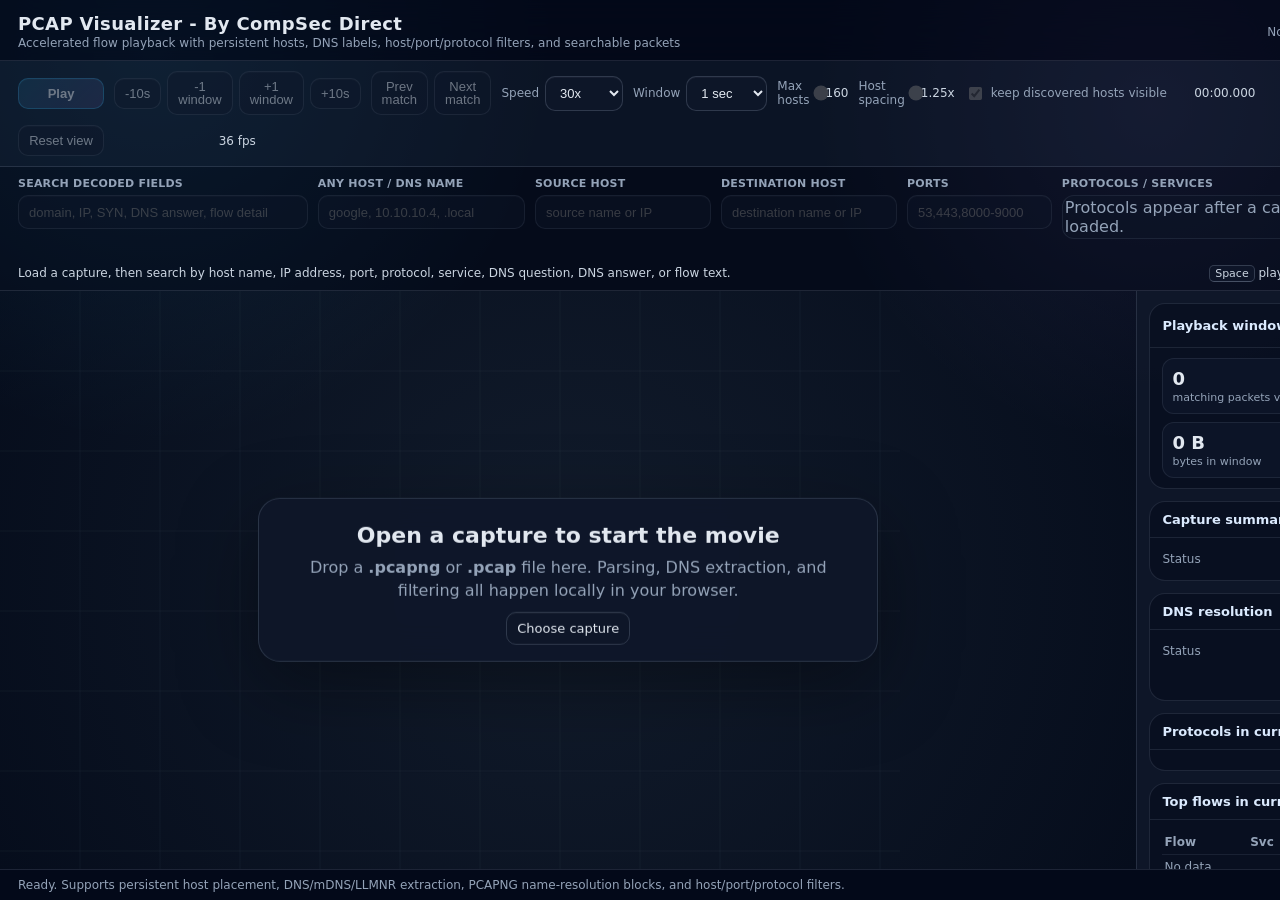
==== commit 8e1e90a1: "sample, pcap-visualizer" ====
--- a/network-maps/pcap-visualizer/pcap-visualizer.html
+++ b/network-maps/pcap-visualizer/pcap-visualizer.html
@@ -3,7 +3,7 @@
 <head>
   <meta charset="utf-8" />
   <meta name="viewport" content="width=device-width, initial-scale=1" />
-  <title>PCAPNG Traffic Movie v2 - DNS + Search</title>
+  <title>PCAP Visualizer -By CompSec Direct</title>
   <style>
     :root {
       color-scheme: dark;
@@ -179,7 +179,7 @@
   <div class="app">
     <header>
       <div class="brand">
-        <h1>PCAPNG Traffic Movie v2</h1>
+        <h1>PCAP Visualizer - By CompSec Direct</h1>
         <p>Accelerated flow playback with persistent hosts, DNS labels, host/port/protocol filters, and searchable packets</p>
       </div>
       <div class="file-actions">
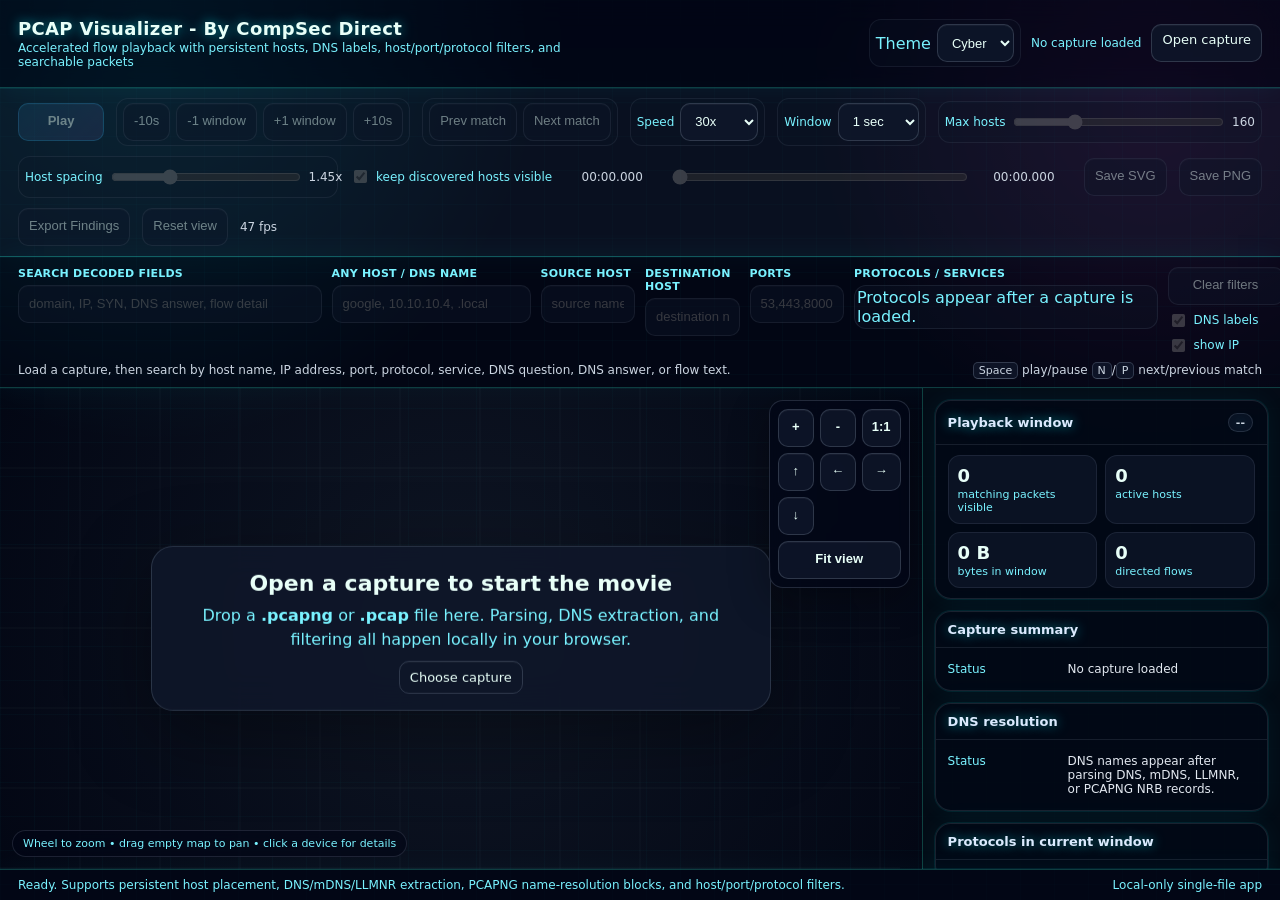
==== commit d2f61623: "Tooltips, themes, findings export, labels, svg/png export" ====
--- a/network-maps/pcap-visualizer/pcap-visualizer.html
+++ b/network-maps/pcap-visualizer/pcap-visualizer.html
@@ -3,7 +3,7 @@
 <head>
   <meta charset="utf-8" />
   <meta name="viewport" content="width=device-width, initial-scale=1" />
-  <title>PCAP Visualizer -By CompSec Direct</title>
+  <title>PCAP Visualizer - By CompSec Direct</title>
   <style>
     :root {
       color-scheme: dark;
@@ -173,9 +173,260 @@
       .filter-grid { grid-template-columns: 1fr 1fr 1fr; }
       .filter-actions { flex-direction: row; grid-column: span 3; }
     }
+
+
+    /* Theme and responsive UI overrides */
+    @font-face {
+      font-family: "Zen Dots Local";
+      src: url("./ZenDots-Regular.ttf") format("truetype");
+      font-display: swap;
+    }
+    :root {
+      --control-h: 38px;
+      --sidebar-w: clamp(300px, 28vw, 430px);
+      --export-bg: #08111f;
+      --device-stroke: rgba(248, 250, 252, 0.92);
+      --node-label-stroke: rgba(2,6,23,0.78);
+    }
+    body[data-theme="dark"] {
+      color-scheme: dark;
+      --bg: #08111f;
+      --panel: rgba(15, 23, 42, 0.90);
+      --panel-strong: rgba(15, 23, 42, 0.98);
+      --muted: #94a3b8;
+      --text: #e2e8f0;
+      --line: rgba(148, 163, 184, 0.18);
+      --accent: #38bdf8;
+      --accent2: #a78bfa;
+      --export-bg: #08111f;
+      --node-label-stroke: rgba(2,6,23,0.78);
+      font-family: Inter, ui-sans-serif, system-ui, -apple-system, BlinkMacSystemFont, "Segoe UI", sans-serif;
+    }
+    body[data-theme="light"] {
+      color-scheme: light;
+      --bg: #f8fafc;
+      --panel: rgba(255,255,255,0.94);
+      --panel-strong: rgba(255,255,255,0.98);
+      --muted: #475569;
+      --text: #0f172a;
+      --line: rgba(15, 23, 42, 0.16);
+      --accent: #0284c7;
+      --accent2: #7c3aed;
+      --ok: #059669;
+      --warn: #d97706;
+      --danger: #e11d48;
+      --other: #334155;
+      --export-bg: #f8fafc;
+      --device-stroke: rgba(15, 23, 42, 0.84);
+      --node-label-stroke: rgba(255,255,255,0.85);
+      font-family: Inter, ui-sans-serif, system-ui, -apple-system, BlinkMacSystemFont, "Segoe UI", sans-serif;
+    }
+    body[data-theme="cyber"] {
+      color-scheme: dark;
+      --bg: #030712;
+      --panel: rgba(4, 12, 22, 0.88);
+      --panel-strong: rgba(3, 7, 18, 0.98);
+      --muted: #79f2ff;
+      --text: #e8fff8;
+      --line: rgba(57, 255, 220, 0.22);
+      --accent: #00f5ff;
+      --accent2: #ff2bd6;
+      --ok: #39ff88;
+      --warn: #ffd166;
+      --danger: #ff3b6b;
+      --remote: #00b7ff;
+      --local: #39ff88;
+      --mac: #ffd166;
+      --multicast: #ff2bd6;
+      --broadcast: #ff3b6b;
+      --tcp: #00f5ff;
+      --udp: #b56cff;
+      --arp: #ffd166;
+      --icmp: #ff3b6b;
+      --other: #d7fff7;
+      --export-bg: #030712;
+      font-family: "Zen Dots Local", "Zen Dots", Inter, ui-sans-serif, system-ui, sans-serif;
+    }
+    body[data-theme="light"] html, body[data-theme="light"] {
+      background: radial-gradient(circle at 12% 5%, rgba(2,132,199,0.12), transparent 28%), radial-gradient(circle at 90% 12%, rgba(124,58,237,0.10), transparent 24%), var(--bg);
+    }
+    body[data-theme="cyber"] {
+      background:
+        linear-gradient(rgba(0,245,255,0.035) 1px, transparent 1px),
+        linear-gradient(90deg, rgba(0,245,255,0.035) 1px, transparent 1px),
+        radial-gradient(circle at 12% 5%, rgba(0,245,255,0.22), transparent 28%),
+        radial-gradient(circle at 90% 12%, rgba(255,43,214,0.18), transparent 24%),
+        var(--bg);
+      background-size: 34px 34px, 34px 34px, auto, auto, auto;
+    }
+    body[data-theme="cyber"] header,
+    body[data-theme="cyber"] footer,
+    body[data-theme="cyber"] .controls,
+    body[data-theme="cyber"] .filters,
+    body[data-theme="cyber"] .panel,
+    body[data-theme="cyber"] .modal-card {
+      box-shadow: 0 0 0 1px rgba(0,245,255,0.08), 0 0 28px rgba(0,245,255,0.06);
+    }
+    body[data-theme="cyber"] .brand h1,
+    body[data-theme="cyber"] .panel h3 {
+      text-shadow: 0 0 12px rgba(0,245,255,0.55);
+    }
+    body[data-theme="light"] button,
+    body[data-theme="light"] .file-button,
+    body[data-theme="light"] select,
+    body[data-theme="light"] input[type="text"],
+    body[data-theme="light"] input[type="search"],
+    body[data-theme="light"] textarea {
+      background: rgba(255,255,255,0.92);
+      color: var(--text);
+      border-color: rgba(15,23,42,0.18);
+    }
+
+    .app { min-width: 0; grid-template-rows: auto auto auto minmax(0, 1fr) auto; }
+    header { flex-wrap: wrap; padding: clamp(10px, 1.4vw, 18px); }
+    .brand { flex: 1 1 320px; min-width: min(320px, 100%); }
+    .file-actions { flex: 1 1 360px; justify-content: flex-end; flex-wrap: wrap; }
+    .file-name { max-width: min(52vw, 620px); }
+    button, .file-button, select, input[type="number"], input[type="text"], input[type="search"], textarea {
+      min-height: var(--control-h);
+      line-height: 1.15;
+    }
+    .controls {
+      display: flex;
+      flex-wrap: wrap;
+      gap: 10px 12px;
+      align-items: center;
+      padding: 10px clamp(10px, 1.5vw, 18px);
+    }
+    .control-group {
+      min-height: 42px;
+      padding: 4px 6px;
+      border-radius: 12px;
+      background: rgba(15,23,42,0.26);
+      border: 1px solid rgba(148,163,184,0.10);
+    }
+    .control-group label { white-space: nowrap; }
+    .control-group.range-control { flex: 1 1 260px; min-width: min(320px, 100%); }
+    .control-group.range-control input[type="range"] { min-width: 190px; height: 28px; }
+    .timeline-wrap { flex: 999 1 420px; min-width: min(420px, 100%); }
+    .filters { padding: 10px clamp(10px, 1.5vw, 18px); }
+    .filter-grid { grid-template-columns: repeat(12, minmax(0, 1fr)); }
+    .filter-grid .field:nth-child(1) { grid-column: span 3; }
+    .filter-grid .field:nth-child(2) { grid-column: span 2; }
+    .filter-grid .field:nth-child(3), .filter-grid .field:nth-child(4), .filter-grid .field:nth-child(5) { grid-column: span 1; }
+    .filter-grid .field:nth-child(6) { grid-column: span 3; }
+    .filter-actions { grid-column: span 1; }
+    main { grid-template-columns: minmax(0, 1fr) var(--sidebar-w); min-height: 0; }
+    aside { width: 100%; }
+    .graph-shell { isolation: isolate; touch-action: none; }
+    .graph-toolbar {
+      position: absolute;
+      top: 12px;
+      right: 12px;
+      z-index: 8;
+      display: grid;
+      grid-template-columns: repeat(3, minmax(34px, auto));
+      gap: 6px;
+      padding: 8px;
+      border-radius: 14px;
+      background: rgba(2, 6, 23, 0.72);
+      border: 1px solid rgba(148,163,184,0.22);
+      backdrop-filter: blur(14px);
+      box-shadow: 0 12px 40px rgba(0,0,0,0.32);
+    }
+    .graph-toolbar .wide { grid-column: span 3; }
+    .graph-toolbar button { min-width: 36px; padding: 8px 9px; font-weight: 750; }
+    .graph-hint {
+      position: absolute;
+      left: 12px;
+      bottom: 12px;
+      z-index: 7;
+      color: var(--muted);
+      background: rgba(2,6,23,0.60);
+      border: 1px solid rgba(148,163,184,0.18);
+      border-radius: 999px;
+      padding: 6px 10px;
+      font-size: 11px;
+      pointer-events: none;
+      backdrop-filter: blur(12px);
+    }
+    .node .node-shape {
+      stroke-width: 1.8;
+      filter: drop-shadow(0 6px 12px rgba(0,0,0,0.35));
+      vector-effect: non-scaling-stroke;
+    }
+    .node.local .node-shape { fill: rgba(52, 211, 153, 0.92); stroke: #bbf7d0; }
+    .node.remote .node-shape { fill: rgba(96, 165, 250, 0.88); stroke: #bfdbfe; }
+    .node.mac .node-shape { fill: rgba(251, 191, 36, 0.88); stroke: #fde68a; }
+    .node.multicast .node-shape { fill: rgba(244, 114, 182, 0.88); stroke: #fbcfe8; }
+    .node.broadcast .node-shape { fill: rgba(251, 113, 133, 0.9); stroke: #fecdd3; }
+    .node.device-server .node-shape { fill: rgba(56,189,248,0.85); }
+    .node.device-router .node-shape { fill: rgba(167,139,250,0.86); }
+    .node.device-printer .node-shape { fill: rgba(251,191,36,0.90); }
+    .node.device-workstation .node-shape { fill: rgba(52,211,153,0.86); }
+    .node.device-cloud .node-shape { fill: rgba(96,165,250,0.76); }
+    .node.device-interest .node-shape { stroke: var(--warn) !important; stroke-width: 3 !important; }
+    .node.inactive .node-shape, .node.inactive .device-detail { opacity: 0.34; }
+    .node text { stroke: var(--node-label-stroke); }
+    .device-detail { fill: rgba(2,6,23,0.34); stroke: rgba(248,250,252,0.62); stroke-width: 1; pointer-events: none; vector-effect: non-scaling-stroke; }
+    .interest-star { fill: var(--warn); stroke: rgba(2,6,23,0.78); stroke-width: 1.5; pointer-events: none; }
+    .modal-backdrop {
+      position: fixed;
+      inset: 0;
+      z-index: 70;
+      display: grid;
+      place-items: center;
+      padding: 18px;
+      background: rgba(2, 6, 23, 0.72);
+      backdrop-filter: blur(12px);
+    }
+    .modal-card {
+      width: min(760px, 96vw);
+      max-height: min(86vh, 760px);
+      overflow: auto;
+      border-radius: 22px;
+      background: var(--panel-strong);
+      border: 1px solid var(--line);
+      box-shadow: 0 24px 90px rgba(0,0,0,0.48);
+      padding: 18px;
+    }
+    .modal-card h2 { margin: 0 0 6px; font-size: 20px; }
+    .modal-card p { color: var(--muted); margin: 0 0 14px; line-height: 1.45; }
+    .modal-grid { display: grid; grid-template-columns: 1fr; gap: 12px; }
+    .modal-grid label { display: grid; gap: 6px; color: var(--muted); font-size: 12px; font-weight: 700; text-transform: uppercase; letter-spacing: 0.02em; }
+    .modal-grid input, .modal-grid textarea { width: 100%; border-radius: 12px; padding: 10px 12px; }
+    .modal-grid textarea { min-height: 132px; resize: vertical; }
+    .modal-actions { display: flex; gap: 10px; justify-content: flex-end; flex-wrap: wrap; margin-top: 14px; }
+    .device-interest-list { display: flex; flex-wrap: wrap; gap: 6px; min-height: 34px; padding: 8px; border: 1px solid rgba(148,163,184,0.16); border-radius: 12px; background: rgba(15,23,42,0.35); }
+    .device-interest-list .pill { max-width: 100%; }
+
+    @media (max-width: 1180px) {
+      .filter-grid .field:nth-child(1), .filter-grid .field:nth-child(2), .filter-grid .field:nth-child(6) { grid-column: span 6; }
+      .filter-grid .field:nth-child(3), .filter-grid .field:nth-child(4), .filter-grid .field:nth-child(5) { grid-column: span 4; }
+      .filter-actions { grid-column: span 12; flex-direction: row; flex-wrap: wrap; }
+    }
+    @media (max-width: 900px) {
+      html, body { overflow: auto; }
+      .app { min-height: 100vh; height: auto; }
+      main { grid-template-columns: 1fr; grid-template-rows: minmax(58vh, 1fr) auto; }
+      aside { max-height: 44vh; border-left: 0; border-top: 1px solid var(--line); }
+      .filter-grid { grid-template-columns: 1fr 1fr; }
+      .filter-grid .field, .filter-grid .field:nth-child(n), .filter-actions { grid-column: span 2; }
+      .timeline-wrap { order: 10; flex-basis: 100%; }
+      .graph-toolbar { grid-template-columns: repeat(3, 34px); right: 8px; top: 8px; }
+    }
+    @media (max-width: 560px) {
+      header, .file-actions { justify-content: stretch; }
+      .file-actions > * { flex: 1 1 auto; }
+      .control-group { flex: 1 1 100%; justify-content: space-between; }
+      .control-group button { flex: 1 1 auto; }
+      .timeline-wrap { grid-template-columns: 78px 1fr 78px; }
+      .filter-status { flex-direction: column; align-items: flex-start; }
+    }
+
   </style>
 </head>
-<body>
+<body data-theme="cyber">
   <div class="app">
     <header>
       <div class="brand">
@@ -183,27 +434,35 @@
         <p>Accelerated flow playback with persistent hosts, DNS labels, host/port/protocol filters, and searchable packets</p>
       </div>
       <div class="file-actions">
-        <span id="fileName" class="file-name">No capture loaded</span>
-        <label for="fileInput" class="file-button">Open capture</label>
+        <label class="control-group" title="Choose the display theme for the interface and exported findings.">
+          <span class="muted">Theme</span>
+          <select id="themeSelect" title="Display theme: Cyber, Dark, or Light">
+            <option value="cyber" selected>Cyber</option>
+            <option value="dark">Dark</option>
+            <option value="light">Light</option>
+          </select>
+        </label>
+        <span id="fileName" class="file-name" title="Currently loaded capture file">No capture loaded</span>
+        <label for="fileInput" class="file-button" title="Open a .pcapng or .pcap capture from local disk">Open capture</label>
         <input id="fileInput" type="file" accept=".pcapng,.pcap,application/octet-stream" />
       </div>
     </header>
 
-    <section class="controls">
-      <button id="playPause" class="primary" disabled>Play</button>
-      <div class="control-group">
+    <section class="controls" aria-label="Playback and display controls">
+      <button id="playPause" class="primary" disabled title="Play or pause timestamp-based packet replay. Shortcut: Space">Play</button>
+      <div class="control-group" title="Move through the capture timeline.">
         <button id="back10" disabled title="Rewind 10 seconds">-10s</button>
-        <button id="backStep" disabled title="Previous active window">-1 window</button>
-        <button id="forwardStep" disabled title="Next active window">+1 window</button>
+        <button id="backStep" disabled title="Previous active traffic window">-1 window</button>
+        <button id="forwardStep" disabled title="Next active traffic window">+1 window</button>
         <button id="forward10" disabled title="Fast forward 10 seconds">+10s</button>
       </div>
-      <div class="control-group">
-        <button id="prevMatch" disabled title="Jump to previous matching packet">Prev match</button>
-        <button id="nextMatch" disabled title="Jump to next matching packet">Next match</button>
+      <div class="control-group" title="Jump to packets that match the active host, port, protocol, or text filters.">
+        <button id="prevMatch" disabled title="Jump to previous matching packet. Shortcut: P">Prev match</button>
+        <button id="nextMatch" disabled title="Jump to next matching packet. Shortcut: N">Next match</button>
       </div>
-      <div class="control-group">
+      <div class="control-group" title="Replay speed multiplier relative to capture time.">
         <label for="speedSelect">Speed</label>
-        <select id="speedSelect">
+        <select id="speedSelect" title="Replay speed multiplier">
           <option value="1">1x</option>
           <option value="5">5x</option>
           <option value="10">10x</option>
@@ -215,9 +474,9 @@
           <option value="1200">1200x</option>
         </select>
       </div>
-      <div class="control-group">
+      <div class="control-group" title="How much capture time is treated as active in each frame.">
         <label for="windowSelect">Window</label>
-        <select id="windowSelect">
+        <select id="windowSelect" title="Active traffic window size">
           <option value="1" selected>1 sec</option>
           <option value="2">2 sec</option>
           <option value="5">5 sec</option>
@@ -225,57 +484,59 @@
           <option value="30">30 sec</option>
         </select>
       </div>
-      <div class="control-group optional">
+      <div class="control-group range-control" title="Limit the number of hosts shown at once for dense captures.">
         <label for="maxNodes">Max hosts</label>
-        <input id="maxNodes" type="range" min="30" max="500" value="160" step="10" />
+        <input id="maxNodes" type="range" min="30" max="500" value="160" step="10" title="Maximum hosts to draw" />
         <span id="maxNodesLabel" class="time-label">160</span>
       </div>
-      <div class="control-group optional">
+      <div class="control-group range-control" title="Increase spacing between host shapes. Useful for crowded diagrams.">
         <label for="hostSpacing">Host spacing</label>
-        <input id="hostSpacing" type="range" min="0.8" max="2.2" value="1.25" step="0.05" />
-        <span id="hostSpacingLabel" class="time-label">1.25x</span>
+        <input id="hostSpacing" type="range" min="0.8" max="3.0" value="1.45" step="0.05" title="Spacing multiplier between host devices" />
+        <span id="hostSpacingLabel" class="time-label">1.45x</span>
       </div>
-      <label class="toggle optional"><input id="showAll" type="checkbox" checked /> keep discovered hosts visible</label>
-      <div class="timeline-wrap">
+      <label class="toggle optional" title="Keep hosts visible after they first appear in the capture"><input id="showAll" type="checkbox" checked /> keep discovered hosts visible</label>
+      <div class="timeline-wrap" title="Scrub to any timestamp in the capture">
         <span id="currentTime" class="time-label">00:00.000</span>
-        <input id="timeline" type="range" min="0" max="0" value="0" step="0.001" disabled />
+        <input id="timeline" type="range" min="0" max="0" value="0" step="0.001" disabled title="Capture timeline scrubber" />
         <span id="durationTime" class="time-label">00:00.000</span>
       </div>
-      <button id="snapshot" class="ghost" disabled>Save SVG</button>
-      <button id="resetView" class="ghost" disabled>Reset view</button>
-      <span id="fps" class="time-label">0 fps</span>
+      <button id="snapshot" class="ghost" disabled title="Download the current network view as an SVG">Save SVG</button>
+      <button id="savePng" class="ghost" disabled title="Download the current network view as a PNG image">Save PNG</button>
+      <button id="exportFindings" class="ghost" disabled title="Create an OpenDocument Text finding report with the current PNG network display, label, notes, and devices of interest">Export Findings</button>
+      <button id="resetView" class="ghost" disabled title="Reset particles, pan, zoom, and recompute layout">Reset view</button>
+      <span id="fps" class="time-label" title="Rendering frames per second">0 fps</span>
     </section>
 
     <section class="filters">
       <div class="filter-grid">
         <div class="field">
           <label for="searchText">Search decoded fields</label>
-          <input id="searchText" type="search" placeholder="domain, IP, SYN, DNS answer, flow detail" disabled />
+          <input id="searchText" type="search" placeholder="domain, IP, SYN, DNS answer, flow detail" disabled title="Search decoded packet details, DNS data, and flow text" />
         </div>
         <div class="field">
           <label for="hostFilter">Any host / DNS name</label>
-          <input id="hostFilter" type="text" placeholder="google, 10.10.10.4, .local" disabled />
+          <input id="hostFilter" type="text" placeholder="google, 10.10.10.4, .local" disabled title="Match source or destination host by IP address or decoded name" />
         </div>
         <div class="field">
           <label for="srcFilter">Source host</label>
-          <input id="srcFilter" type="text" placeholder="source name or IP" disabled />
+          <input id="srcFilter" type="text" placeholder="source name or IP" disabled title="Filter packets by source host" />
         </div>
         <div class="field">
           <label for="dstFilter">Destination host</label>
-          <input id="dstFilter" type="text" placeholder="destination name or IP" disabled />
+          <input id="dstFilter" type="text" placeholder="destination name or IP" disabled title="Filter packets by destination host" />
         </div>
         <div class="field">
           <label for="portFilter">Ports</label>
-          <input id="portFilter" type="text" placeholder="53,443,8000-9000" disabled />
+          <input id="portFilter" type="text" placeholder="53,443,8000-9000" disabled title="Filter by ports. Supports single ports, comma lists, and ranges" />
         </div>
         <div class="field">
           <label>Protocols / services</label>
           <div id="protocolChips" class="chip-box"><span class="muted">Protocols appear after a capture is loaded.</span></div>
         </div>
         <div class="filter-actions">
-          <button id="clearFilters" class="ghost" disabled>Clear filters</button>
-          <label class="toggle"><input id="preferDns" type="checkbox" checked disabled /> DNS labels</label>
-          <label class="toggle"><input id="showIpUnderName" type="checkbox" checked disabled /> show IP</label>
+          <button id="clearFilters" class="ghost" disabled title="Clear all filters and selected protocol chips">Clear filters</button>
+          <label class="toggle" title="Prefer decoded DNS/mDNS/LLMNR names over raw addresses"><input id="preferDns" type="checkbox" checked disabled /> DNS labels</label>
+          <label class="toggle" title="Show raw IP address below DNS labels"><input id="showIpUnderName" type="checkbox" checked disabled /> show IP</label>
         </div>
       </div>
       <div class="filter-status">
@@ -297,6 +558,17 @@
           <g id="particlesLayer"></g>
           <g id="nodesLayer"></g>
         </svg>
+        <div class="graph-toolbar" aria-label="Network map navigation controls">
+          <button id="zoomIn" type="button" title="Zoom in">+</button>
+          <button id="zoomOut" type="button" title="Zoom out">-</button>
+          <button id="zoomReset" type="button" title="Reset zoom and pan">1:1</button>
+          <button id="panUp" type="button" title="Pan up">↑</button>
+          <button id="panLeft" type="button" title="Pan left">←</button>
+          <button id="panRight" type="button" title="Pan right">→</button>
+          <button id="panDown" type="button" title="Pan down">↓</button>
+          <button id="zoomFit" type="button" class="wide" title="Fit all visible devices in the map">Fit view</button>
+        </div>
+        <div class="graph-hint">Wheel to zoom • drag empty map to pan • click a device for details</div>
         <div id="emptyOverlay" class="overlay-empty">
           <h2>Open a capture to start the movie</h2>
           <p>Drop a <strong>.pcapng</strong> or <strong>.pcap</strong> file here. Parsing, DNS extraction, and filtering all happen locally in your browser.</p>
@@ -371,6 +643,30 @@
         </section>
       </aside>
     </main>
+
+
+
+    <div id="findingsModal" class="modal-backdrop hidden" role="dialog" aria-modal="true" aria-labelledby="findingsTitle">
+      <form id="findingsForm" class="modal-card">
+        <h2 id="findingsTitle">Export Findings</h2>
+        <p>Create an OpenDocument Text report containing a PNG of the current network display, analyst label, notes, timestamp, active filters, and marked Devices of Interest.</p>
+        <div class="modal-grid">
+          <label>Finding label
+            <input id="findingLabel" type="text" maxlength="120" placeholder="Suspicious DNS beaconing, lateral movement, unusual external service..." required />
+          </label>
+          <label>Case notes
+            <textarea id="findingNotes" placeholder="Explain why this network view is relevant, what traffic is shown, and what an analyst should review next."></textarea>
+          </label>
+          <label>Devices of Interest in Findings
+            <div id="devicesOfInterestList" class="device-interest-list"><span class="muted">No devices marked yet. Select a device and choose Mark Device of Interest.</span></div>
+          </label>
+        </div>
+        <div class="modal-actions">
+          <button id="cancelFindings" type="button" class="ghost">Cancel</button>
+          <button type="submit" class="primary">Export Findings</button>
+        </div>
+      </form>
+    </div>
 
     <footer>
       <div id="status" class="status">Ready. Supports persistent host placement, DNS/mDNS/LLMNR extraction, PCAPNG name-resolution blocks, and host/port/protocol filters.</div>
@@ -1556,6 +1852,7 @@
     nextMatch: document.getElementById('nextMatch'),
     speedSelect: document.getElementById('speedSelect'),
     windowSelect: document.getElementById('windowSelect'),
+    themeSelect: document.getElementById('themeSelect'),
     maxNodes: document.getElementById('maxNodes'),
     maxNodesLabel: document.getElementById('maxNodesLabel'),
     hostSpacing: document.getElementById('hostSpacing'),
@@ -1567,6 +1864,8 @@
     currentTime: document.getElementById('currentTime'),
     durationTime: document.getElementById('durationTime'),
     snapshot: document.getElementById('snapshot'),
+    savePng: document.getElementById('savePng'),
+    exportFindings: document.getElementById('exportFindings'),
     resetView: document.getElementById('resetView'),
     fps: document.getElementById('fps'),
     searchText: document.getElementById('searchText'),
@@ -1583,6 +1882,14 @@
     edgesLayer: document.getElementById('edgesLayer'),
     particlesLayer: document.getElementById('particlesLayer'),
     nodesLayer: document.getElementById('nodesLayer'),
+    zoomIn: document.getElementById('zoomIn'),
+    zoomOut: document.getElementById('zoomOut'),
+    zoomReset: document.getElementById('zoomReset'),
+    zoomFit: document.getElementById('zoomFit'),
+    panUp: document.getElementById('panUp'),
+    panDown: document.getElementById('panDown'),
+    panLeft: document.getElementById('panLeft'),
+    panRight: document.getElementById('panRight'),
     emptyOverlay: document.getElementById('emptyOverlay'),
     progressOverlay: document.getElementById('progressOverlay'),
     progressText: document.getElementById('progressText'),
@@ -1598,6 +1905,12 @@
     topFlows: document.getElementById('topFlows'),
     packetHits: document.getElementById('packetHits'),
     hostPanel: document.getElementById('hostPanel'),
+    findingsModal: document.getElementById('findingsModal'),
+    findingsForm: document.getElementById('findingsForm'),
+    findingLabel: document.getElementById('findingLabel'),
+    findingNotes: document.getElementById('findingNotes'),
+    cancelFindings: document.getElementById('cancelFindings'),
+    devicesOfInterestList: document.getElementById('devicesOfInterestList'),
     status: document.getElementById('status')
   };
 
@@ -1619,12 +1932,17 @@
     previousTime: 0,
     duration: 0,
     windowSec: 1,
+    theme: 'cyber',
     maxNodes: 160,
-    hostSpacing: 1.25,
+    hostSpacing: 1.45,
     showAll: true,
     preferDns: true,
     showIpUnderName: true,
     selectedHost: null,
+    devicesOfInterest: new Set(),
+    panZoom: { x: 0, y: 0, scale: 1 },
+    isPanning: false,
+    panStart: null,
     particles: [],
     dimensions: { w: 900, h: 640 },
     lastFrameAt: 0,
@@ -1754,6 +2072,88 @@
     return parts.filter(Boolean).join(' ').toLowerCase();
   }
 
+
+  function cssVar(name, fallback = '') {
+    try {
+      const value = getComputedStyle(document.body).getPropertyValue(name).trim();
+      return value || fallback;
+    } catch { return fallback; }
+  }
+
+  function escapeXml(value) {
+    return String(value == null ? '' : value)
+      .replace(/&/g, '&amp;')
+      .replace(/</g, '&lt;')
+      .replace(/>/g, '&gt;')
+      .replace(/"/g, '&quot;')
+      .replace(/'/g, '&apos;');
+  }
+
+  function slugify(value, fallback = 'finding') {
+    const s = String(value || '').toLowerCase().replace(/[^a-z0-9._-]+/g, '-').replace(/^-+|-+$/g, '').slice(0, 80);
+    return s || fallback;
+  }
+
+  function applyTheme(theme) {
+    state.theme = theme || 'cyber';
+    document.body.setAttribute('data-theme', state.theme);
+    if (els.themeSelect) els.themeSelect.value = state.theme;
+    state.needsRender = true;
+  }
+
+  function setPanZoom(next) {
+    state.panZoom.scale = Math.max(0.25, Math.min(5, Number(next.scale ?? state.panZoom.scale) || 1));
+    state.panZoom.x = Number(next.x ?? state.panZoom.x) || 0;
+    state.panZoom.y = Number(next.y ?? state.panZoom.y) || 0;
+    applyGraphTransform();
+  }
+
+  function applyGraphTransform() {
+    const t = 'translate(' + state.panZoom.x.toFixed(2) + ' ' + state.panZoom.y.toFixed(2) + ') scale(' + state.panZoom.scale.toFixed(4) + ')';
+    for (const layer of [els.gridLayer, els.edgesLayer, els.particlesLayer, els.nodesLayer]) {
+      if (layer) layer.setAttribute('transform', t);
+    }
+  }
+
+  function zoomGraph(factor, center) {
+    const rect = els.graphSvg.getBoundingClientRect();
+    const cx = center && Number.isFinite(center.x) ? center.x : rect.width / 2;
+    const cy = center && Number.isFinite(center.y) ? center.y : rect.height / 2;
+    const oldScale = state.panZoom.scale;
+    const newScale = Math.max(0.25, Math.min(5, oldScale * factor));
+    const worldX = (cx - state.panZoom.x) / oldScale;
+    const worldY = (cy - state.panZoom.y) / oldScale;
+    setPanZoom({ scale: newScale, x: cx - worldX * newScale, y: cy - worldY * newScale });
+  }
+
+  function panGraph(dx, dy) {
+    setPanZoom({ x: state.panZoom.x + dx, y: state.panZoom.y + dy, scale: state.panZoom.scale });
+  }
+
+  function resetPanZoom() {
+    setPanZoom({ x: 0, y: 0, scale: 1 });
+  }
+
+  function fitVisibleGraph() {
+    const values = Array.from(state.layout.values());
+    if (!values.length) return resetPanZoom();
+    const w = state.dimensions.w;
+    const h = state.dimensions.h;
+    let minX = Infinity, minY = Infinity, maxX = -Infinity, maxY = -Infinity;
+    for (const p of values) {
+      minX = Math.min(minX, p.x - p.r - 72);
+      minY = Math.min(minY, p.y - p.r - 72);
+      maxX = Math.max(maxX, p.x + p.r + 72);
+      maxY = Math.max(maxY, p.y + p.r + 92);
+    }
+    const bw = Math.max(1, maxX - minX);
+    const bh = Math.max(1, maxY - minY);
+    const scale = Math.max(0.25, Math.min(3.5, Math.min(w / bw, h / bh)));
+    const x = (w - bw * scale) / 2 - minX * scale;
+    const y = (h - bh * scale) / 2 - minY * scale;
+    setPanZoom({ x, y, scale });
+  }
+
   function classRank(className) {
     return ({ local: 0, remote: 1, mac: 2, multicast: 3, broadcast: 4, other: 5 })[className] ?? 6;
   }
@@ -1769,7 +2169,10 @@
           names: (meta.names || []).slice(),
           className: meta.className || classifyHost(host),
           sentPackets: 0, recvPackets: 0, sentBytes: 0, recvBytes: 0, totalPackets: 0, totalBytes: 0,
-          firstSeen: rel, lastSeen: rel
+          firstSeen: rel, lastSeen: rel,
+          serviceCounts: Object.assign({}, meta.serviceCounts || {}),
+          protocolCounts: Object.assign({}, meta.protocolCounts || {}),
+          ports: Object.assign({}, meta.ports || {})
         });
       }
       const item = map.get(host);
@@ -1777,11 +2180,21 @@
       if (!Number.isFinite(item.lastSeen) || rel > item.lastSeen) item.lastSeen = rel;
       return item;
     }
+    function noteTraffic(item, p, direction) {
+      bumpObj(item.serviceCounts, p.service || p.protocol || 'unknown', 1);
+      bumpObj(item.protocolCounts, p.protocol || 'unknown', 1);
+      if (direction === 'src' && Number.isFinite(p.sport)) bumpObj(item.ports, p.sport, 1);
+      if (direction === 'dst' && Number.isFinite(p.dport)) bumpObj(item.ports, p.dport, 1);
+      if (Number.isFinite(p.sport)) bumpObj(item.ports, p.sport, 0);
+      if (Number.isFinite(p.dport)) bumpObj(item.ports, p.dport, 0);
+    }
     for (const p of packets || []) {
       const s = ensure(p.src, p.rel);
       const d = ensure(p.dst, p.rel);
       s.sentPackets += 1; s.sentBytes += p.bytes || 0; s.totalPackets += 1; s.totalBytes += p.bytes || 0;
       d.recvPackets += 1; d.recvBytes += p.bytes || 0; d.totalPackets += 1; d.totalBytes += p.bytes || 0;
+      noteTraffic(s, p, 'src');
+      noteTraffic(d, p, 'dst');
     }
     const stats = Array.from(map.values()).sort((a, b) =>
       (Number.isFinite(a.firstSeen) ? a.firstSeen : Infinity) - (Number.isFinite(b.firstSeen) ? b.firstSeen : Infinity) ||
@@ -1790,14 +2203,34 @@
       a.host.localeCompare(b.host)
     );
     for (const item of stats) {
+      item.deviceType = inferDeviceType(item);
       const prev = state.hostIndex.get(item.host) || {};
       state.hostIndex.set(item.host, Object.assign({}, prev, item, {
         label: item.label || prev.label || item.host,
         names: item.names && item.names.length ? item.names : (prev.names || []),
-        className: item.className || prev.className || classifyHost(item.host)
+        className: item.className || prev.className || classifyHost(item.host),
+        deviceType: item.deviceType || prev.deviceType || 'unknown'
       }));
     }
     return stats;
+  }
+
+  function inferDeviceType(meta) {
+    const cls = meta.className || classifyHost(meta.host);
+    const labelText = [meta.host, meta.label, ...(meta.names || [])].join(' ').toLowerCase();
+    const services = Object.keys(meta.serviceCounts || {}).join(' ').toLowerCase();
+    const ports = Object.keys(meta.ports || {}).map(Number);
+    const hasPort = n => ports.includes(n);
+    const hasSvc = s => services.includes(s.toLowerCase()) || labelText.includes(s.toLowerCase());
+    if (cls === 'broadcast') return 'broadcast';
+    if (cls === 'multicast') return 'multicast';
+    if (cls === 'mac') return 'adapter';
+    if (/printer|print|ipp|jetdirect/.test(labelText) || hasPort(9100) || hasPort(631) || hasSvc('IPP')) return 'printer';
+    if (/router|gateway|gw|firewall|pfsense|opnsense|ubnt|unifi/.test(labelText) || hasSvc('DHCP') || hasSvc('IKE') || hasSvc('OSPF') || hasSvc('SNMP')) return 'router';
+    if (/dns|resolver|domain|dc|ldap|kerberos|server|srv|nas|smb/.test(labelText) || hasSvc('DNS') || hasSvc('LDAP') || hasSvc('SMB') || hasSvc('HTTP') || hasSvc('HTTPS') || hasSvc('SSH') || hasSvc('RDP')) return 'server';
+    if (cls === 'remote') return 'cloud';
+    if (cls === 'local') return 'workstation';
+    return 'device';
   }
 
   function rebuildHostSlots(stats) {
@@ -1886,6 +2319,8 @@
     state.previousTime = 0;
     state.duration = 0;
     state.selectedHost = null;
+    state.devicesOfInterest.clear();
+    resetPanZoom();
     state.particles = [];
     state.layoutKey = '';
     state.layout.clear();
@@ -1928,12 +2363,12 @@
     renderProtocolFilter(state.summary);
     applyFilters(false);
     setTime(0, true);
-    els.status.textContent = 'Loaded ' + fmtCount(state.summary.packetsDecoded) + ' decoded packets, ' + fmtCount(state.summary.hostCount) + ' hosts, ' + fmtCount(state.summary.dnsPacketCount) + ' DNS-family packets, ' + fmtCount(state.summary.dnsResolutionCount) + ' resolved name entries. Hosts stay on the diagram after discovery, and layout is rendered left-to-right, top-to-bottom.';
+    els.status.textContent = 'Loaded ' + fmtCount(state.summary.packetsDecoded) + ' decoded packets, ' + fmtCount(state.summary.hostCount) + ' hosts, ' + fmtCount(state.summary.dnsPacketCount) + ' DNS-family packets, ' + fmtCount(state.summary.dnsResolutionCount) + ' resolved name entries. Hosts stay on the diagram after discovery, device shapes are inferred from capture metadata, and map zoom/export controls are enabled.';
   }
 
   function updateControlsEnabled(enabled) {
-    for (const el of [els.playPause, els.back10, els.backStep, els.forwardStep, els.forward10, els.prevMatch, els.nextMatch, els.timeline, els.snapshot, els.resetView, els.clearFilters, els.maxNodes, els.hostSpacing, els.showAll]) {
-      el.disabled = !enabled;
+    for (const el of [els.playPause, els.back10, els.backStep, els.forwardStep, els.forward10, els.prevMatch, els.nextMatch, els.timeline, els.snapshot, els.savePng, els.exportFindings, els.resetView, els.clearFilters, els.maxNodes, els.hostSpacing, els.showAll]) {
+      if (el) el.disabled = !enabled;
     }
     for (const el of [els.searchText, els.hostFilter, els.srcFilter, els.dstFilter, els.portFilter, els.preferDns, els.showIpUnderName]) {
       el.disabled = !enabled;
@@ -2165,7 +2600,9 @@
         windowBytes: h.bytes,
         totalPackets: meta.totalPackets || h.packets,
         totalBytes: meta.totalBytes || h.bytes,
-        firstSeen: meta.firstSeen
+        firstSeen: meta.firstSeen,
+        deviceType: meta.deviceType || inferDeviceType(meta),
+        deviceInterest: state.devicesOfInterest.has(h.host)
       });
     }
     if (state.showAll) {
@@ -2184,7 +2621,9 @@
           windowBytes: 0,
           totalPackets: meta.totalPackets || 0,
           totalBytes: meta.totalBytes || 0,
-          firstSeen
+          firstSeen,
+          deviceType: meta.deviceType || inferDeviceType(meta),
+          deviceInterest: state.devicesOfInterest.has(host)
         });
       }
     }
@@ -2209,8 +2648,8 @@
     const padLeft = 76, padRight = 76, padTop = 54, padBottom = 96;
     const availW = Math.max(180, w - padLeft - padRight);
     const availH = Math.max(180, h - padTop - padBottom);
-    const baseCellW = 118 * state.hostSpacing;
-    const baseCellH = 94 * state.hostSpacing;
+    const baseCellW = 132 * state.hostSpacing;
+    const baseCellH = 104 * state.hostSpacing;
     const minCellW = 74;
     const maxCols = Math.max(1, Math.min(n, Math.floor(availW / minCellW)));
     let best = null;
@@ -2257,6 +2696,7 @@
       state.dimensions = { w, h };
       els.graphSvg.setAttribute('viewBox', '0 0 ' + w + ' ' + h);
       drawGrid();
+      applyGraphTransform();
       state.layoutKey = '';
     }
   }
@@ -2268,6 +2708,7 @@
     for (let x = step; x < w; x += step) html += '<line class="grid-line" x1="' + x + '" y1="0" x2="' + x + '" y2="' + h + '"></line>';
     for (let y = step; y < h; y += step) html += '<line class="grid-line" x1="0" y1="' + y + '" x2="' + w + '" y2="' + y + '"></line>';
     els.gridLayer.innerHTML = html;
+    applyGraphTransform();
   }
 
   function renderEmptyGraph() {
@@ -2285,6 +2726,69 @@
       state.particles.push({ src: p.src, dst: p.dst, protocol: p.service || p.protocol, bytes: p.bytes || 0, created: now, ttl: 850 + Math.min(600, Math.log10((p.bytes || 1) + 1) * 110) });
     }
     if (state.particles.length > 700) state.particles.splice(0, state.particles.length - 700);
+  }
+
+
+
+  function deviceShapeLabel(type) {
+    return ({ workstation: 'Workstation', server: 'Server', router: 'Router / infrastructure', printer: 'Printer', cloud: 'Remote host / cloud', multicast: 'Multicast', broadcast: 'Broadcast', adapter: 'MAC / adapter', device: 'Network device', unknown: 'Unknown device' })[type] || 'Network device';
+  }
+
+  function pointsString(points) {
+    return points.map(p => p[0].toFixed(1) + ',' + p[1].toFixed(1)).join(' ');
+  }
+
+  function starPoints(cx, cy, outer, inner, count = 5) {
+    const pts = [];
+    for (let i = 0; i < count * 2; i++) {
+      const r = i % 2 ? inner : outer;
+      const a = -Math.PI / 2 + i * Math.PI / count;
+      pts.push([cx + Math.cos(a) * r, cy + Math.sin(a) * r]);
+    }
+    return pointsString(pts);
+  }
+
+  function nodeShapeSvg(node, p) {
+    const x = p.x, y = p.y, r = p.r;
+    const type = node.deviceType || 'device';
+    const cls = 'node-shape';
+    let html = '';
+    if (type === 'server') {
+      const w = r * 2.2, h = r * 2.55;
+      html += '<rect class="' + cls + '" x="' + (x - w / 2).toFixed(1) + '" y="' + (y - h / 2).toFixed(1) + '" width="' + w.toFixed(1) + '" height="' + h.toFixed(1) + '" rx="4"></rect>';
+      html += '<line class="device-detail" x1="' + (x - w * 0.32).toFixed(1) + '" y1="' + (y - h * 0.12).toFixed(1) + '" x2="' + (x + w * 0.32).toFixed(1) + '" y2="' + (y - h * 0.12).toFixed(1) + '"></line>';
+      html += '<line class="device-detail" x1="' + (x - w * 0.32).toFixed(1) + '" y1="' + (y + h * 0.16).toFixed(1) + '" x2="' + (x + w * 0.32).toFixed(1) + '" y2="' + (y + h * 0.16).toFixed(1) + '"></line>';
+    } else if (type === 'workstation') {
+      const w = r * 2.55, h = r * 1.65;
+      html += '<rect class="' + cls + '" x="' + (x - w / 2).toFixed(1) + '" y="' + (y - h / 2).toFixed(1) + '" width="' + w.toFixed(1) + '" height="' + h.toFixed(1) + '" rx="4"></rect>';
+      html += '<line class="device-detail" x1="' + x.toFixed(1) + '" y1="' + (y + h / 2).toFixed(1) + '" x2="' + x.toFixed(1) + '" y2="' + (y + h / 2 + r * 0.55).toFixed(1) + '"></line>';
+      html += '<line class="device-detail" x1="' + (x - r * 0.85).toFixed(1) + '" y1="' + (y + h / 2 + r * 0.55).toFixed(1) + '" x2="' + (x + r * 0.85).toFixed(1) + '" y2="' + (y + h / 2 + r * 0.55).toFixed(1) + '"></line>';
+    } else if (type === 'router') {
+      const pts = [[x, y - r * 1.25], [x + r * 1.25, y - r * 0.45], [x + r * 1.25, y + r * 0.72], [x, y + r * 1.32], [x - r * 1.25, y + r * 0.72], [x - r * 1.25, y - r * 0.45]];
+      html += '<polygon class="' + cls + '" points="' + pointsString(pts) + '"></polygon>';
+      html += '<path class="device-detail" d="M' + (x - r * 0.70).toFixed(1) + ',' + y.toFixed(1) + ' H' + (x + r * 0.70).toFixed(1) + ' M' + x.toFixed(1) + ',' + (y - r * 0.68).toFixed(1) + ' V' + (y + r * 0.68).toFixed(1) + '"></path>';
+    } else if (type === 'printer') {
+      const w = r * 2.55, h = r * 1.45;
+      html += '<rect class="' + cls + '" x="' + (x - w / 2).toFixed(1) + '" y="' + (y - h * 0.15).toFixed(1) + '" width="' + w.toFixed(1) + '" height="' + h.toFixed(1) + '" rx="4"></rect>';
+      html += '<rect class="device-detail" x="' + (x - w * 0.34).toFixed(1) + '" y="' + (y - h * 0.70).toFixed(1) + '" width="' + (w * 0.68).toFixed(1) + '" height="' + (h * 0.48).toFixed(1) + '" rx="2"></rect>';
+      html += '<line class="device-detail" x1="' + (x - w * 0.30).toFixed(1) + '" y1="' + (y + h * 0.40).toFixed(1) + '" x2="' + (x + w * 0.30).toFixed(1) + '" y2="' + (y + h * 0.40).toFixed(1) + '"></line>';
+    } else if (type === 'cloud') {
+      html += '<path class="' + cls + '" d="M' + (x - r * 1.25).toFixed(1) + ',' + (y + r * 0.25).toFixed(1) + ' C' + (x - r * 1.58).toFixed(1) + ',' + (y - r * 0.45).toFixed(1) + ' ' + (x - r * 0.72).toFixed(1) + ',' + (y - r * 1.08).toFixed(1) + ' ' + (x - r * 0.08).toFixed(1) + ',' + (y - r * 0.75).toFixed(1) + ' C' + (x + r * 0.35).toFixed(1) + ',' + (y - r * 1.46).toFixed(1) + ' ' + (x + r * 1.48).toFixed(1) + ',' + (y - r * 0.86).toFixed(1) + ' ' + (x + r * 1.08).toFixed(1) + ',' + (y - r * 0.05).toFixed(1) + ' C' + (x + r * 1.78).toFixed(1) + ',' + (y + r * 0.02).toFixed(1) + ' ' + (x + r * 1.54).toFixed(1) + ',' + (y + r * 0.88).toFixed(1) + ' ' + (x + r * 0.70).toFixed(1) + ',' + (y + r * 0.88).toFixed(1) + ' H' + (x - r * 0.92).toFixed(1) + ' C' + (x - r * 1.64).toFixed(1) + ',' + (y + r * 0.88).toFixed(1) + ' ' + (x - r * 1.82).toFixed(1) + ',' + (y + r * 0.36).toFixed(1) + ' ' + (x - r * 1.25).toFixed(1) + ',' + (y + r * 0.25).toFixed(1) + ' Z"></path>';
+    } else if (type === 'multicast') {
+      html += '<polygon class="' + cls + '" points="' + pointsString([[x, y - r * 1.45], [x + r * 1.45, y], [x, y + r * 1.45], [x - r * 1.45, y]]) + '"></polygon>';
+    } else if (type === 'broadcast') {
+      html += '<polygon class="' + cls + '" points="' + pointsString([[x, y - r * 1.55], [x + r * 1.42, y + r * 1.12], [x - r * 1.42, y + r * 1.12]]) + '"></polygon>';
+    } else if (type === 'adapter') {
+      const w = r * 2.45, h = r * 1.85;
+      html += '<rect class="' + cls + '" x="' + (x - w / 2).toFixed(1) + '" y="' + (y - h / 2).toFixed(1) + '" width="' + w.toFixed(1) + '" height="' + h.toFixed(1) + '" rx="3"></rect>';
+      for (let i = -2; i <= 2; i++) html += '<line class="device-detail" x1="' + (x + i * w / 5).toFixed(1) + '" y1="' + (y - h / 2).toFixed(1) + '" x2="' + (x + i * w / 5).toFixed(1) + '" y2="' + (y - h / 2 - r * 0.35).toFixed(1) + '"></line>';
+    } else {
+      html += '<rect class="' + cls + '" x="' + (x - r * 1.15).toFixed(1) + '" y="' + (y - r * 1.15).toFixed(1) + '" width="' + (r * 2.3).toFixed(1) + '" height="' + (r * 2.3).toFixed(1) + '" rx="' + (r * 0.35).toFixed(1) + '"></rect>';
+    }
+    if (node.deviceInterest) {
+      html += '<polygon class="interest-star" points="' + starPoints(x + r * 1.35, y - r * 1.35, Math.max(5, r * 0.42), Math.max(2.5, r * 0.18)) + '"></polygon>';
+    }
+    return html;
   }
 
   function renderGraph(view, crossed, now) {
@@ -2344,16 +2848,18 @@
       if (!p) continue;
       const label = hostLabel(n.host);
       const sub = state.showIpUnderName && label !== n.host ? n.host : '';
-      const cls = 'node ' + (n.className || 'remote') + (n.active ? '' : ' inactive') + (state.selectedHost === n.host ? ' selected' : '');
-      const title = hostDisplay(n.host) + '\nPackets now: ' + n.windowPackets + '\nTotal packets: ' + n.totalPackets;
+      const deviceType = n.deviceType || 'device';
+      const cls = 'node ' + (n.className || 'remote') + ' device-' + deviceType + (n.deviceInterest ? ' device-interest' : '') + (n.active ? '' : ' inactive') + (state.selectedHost === n.host ? ' selected' : '');
+      const title = hostDisplay(n.host) + '\nDevice type: ' + deviceShapeLabel(deviceType) + '\nPackets now: ' + n.windowPackets + '\nTotal packets: ' + n.totalPackets + (n.deviceInterest ? '\nMarked as Device of Interest' : '');
       nodeHtml += '<g class="' + cls + '" data-host="' + escapeAttr(n.host) + '"><title>' + escapeHtml(title) + '</title>';
-      if (state.selectedHost === n.host) nodeHtml += '<circle class="halo" cx="' + p.x.toFixed(1) + '" cy="' + p.y.toFixed(1) + '" r="' + (p.r + 9).toFixed(1) + '"></circle>';
-      nodeHtml += '<circle cx="' + p.x.toFixed(1) + '" cy="' + p.y.toFixed(1) + '" r="' + p.r.toFixed(1) + '"></circle>';
-      nodeHtml += '<text x="' + p.x.toFixed(1) + '" y="' + (p.y + p.r + 14).toFixed(1) + '" text-anchor="middle">' + escapeHtml(shortenHost(label, 28)) + '</text>';
-      if (sub) nodeHtml += '<text class="subtext" x="' + p.x.toFixed(1) + '" y="' + (p.y + p.r + 27).toFixed(1) + '" text-anchor="middle">' + escapeHtml(shortenHost(sub, 24)) + '</text>';
+      if (state.selectedHost === n.host) nodeHtml += '<circle class="halo" cx="' + p.x.toFixed(1) + '" cy="' + p.y.toFixed(1) + '" r="' + (p.r + 14).toFixed(1) + '"></circle>';
+      nodeHtml += nodeShapeSvg(n, p);
+      nodeHtml += '<text x="' + p.x.toFixed(1) + '" y="' + (p.y + p.r + 20).toFixed(1) + '" text-anchor="middle">' + escapeHtml(shortenHost(label, 28)) + '</text>';
+      if (sub) nodeHtml += '<text class="subtext" x="' + p.x.toFixed(1) + '" y="' + (p.y + p.r + 33).toFixed(1) + '" text-anchor="middle">' + escapeHtml(shortenHost(sub, 24)) + '</text>';
       nodeHtml += '</g>';
     }
     els.nodesLayer.innerHTML = nodeHtml;
+    applyGraphTransform();
   }
 
   function renderSidePanels(view, force = false) {
@@ -2442,25 +2948,37 @@
 
   function renderHostPanel(host, view) {
     if (!host) {
-      els.hostPanel.innerHTML = '<div class="kv"><span class="k">Tip</span><span class="v">Click a node to pin host details here. DNS aliases are searchable.</span></div>';
+      els.hostPanel.innerHTML = '<div class="kv"><span class="k">Tip</span><span class="v">Click a device to pin host details here. DNS aliases are searchable. Mark important devices before exporting findings.</span></div>';
       return;
     }
-    const meta = state.hostIndex.get(host) || { host, label: hostLabel(host), names: [], className: classifyHost(host) };
+    const meta = state.hostIndex.get(host) || { host, label: hostLabel(host), names: [], className: classifyHost(host), deviceType: 'device' };
     const current = view && view.hosts ? view.hosts.get(host) : null;
     const names = (meta.names || []).slice(0, 12).map(n => '<span class="pill">' + escapeHtml(shortenHost(n, 34)) + '</span>').join(' ');
+    const marked = state.devicesOfInterest.has(host);
     els.hostPanel.innerHTML = [
       kv('Display', hostDisplay(host)),
       kv('Address', host),
       kv('Class', meta.className || classifyHost(host)),
+      kv('Device type', deviceShapeLabel(meta.deviceType || inferDeviceType(meta))),
+      kv('Finding status', marked ? 'Device of Interest' : 'Not marked'),
       kv('Total packets', fmtCount(meta.totalPackets || 0)),
       kv('Total bytes', fmtBytes(meta.totalBytes || 0)),
       kv('Sent / recv', fmtCount(meta.sentPackets || 0) + ' / ' + fmtCount(meta.recvPackets || 0)),
       kv('Now sent / recv', current ? (fmtCount(current.sent) + ' / ' + fmtCount(current.recv)) : '0 / 0'),
       '<div class="chip-note">Known DNS names</div><div class="pill-wrap">' + (names || '<span class="muted">No DNS alias decoded for this host</span>') + '</div>',
-      '<button class="small-button" id="filterThisHost" type="button">Filter this host</button>'
+      '<button class="small-button" id="filterThisHost" type="button" title="Filter packets to this host">Filter this host</button> ',
+      '<button class="small-button" id="toggleInterestHost" type="button" title="Include or remove this device from Export Findings">' + (marked ? 'Remove Device of Interest' : 'Mark Device of Interest') + '</button>'
     ].join('');
     const btn = document.getElementById('filterThisHost');
     if (btn) btn.onclick = () => { els.hostFilter.value = hostDisplay(host, false); applyFilters(false); };
+    const interestBtn = document.getElementById('toggleInterestHost');
+    if (interestBtn) interestBtn.onclick = () => {
+      if (state.devicesOfInterest.has(host)) state.devicesOfInterest.delete(host);
+      else state.devicesOfInterest.add(host);
+      state.needsRender = true;
+      renderHostPanel(host, state.lastView);
+      updateDevicesOfInterestList();
+    };
   }
 
   function renderFrame(now, force = false, crossed = []) {
@@ -2500,25 +3018,203 @@
     requestAnimationFrame(animationLoop);
   }
 
-  function saveSvg() {
+  function svgStyleText() {
+    return `
+      .grid-line{stroke:rgba(148,163,184,.14);stroke-width:1}.edge{fill:none;stroke-linecap:round;opacity:.72}.edge.tcp{stroke:${cssVar('--tcp','#38bdf8')}}.edge.udp{stroke:${cssVar('--udp','#a78bfa')}}.edge.arp{stroke:${cssVar('--arp','#fbbf24')}}.edge.icmp{stroke:${cssVar('--icmp','#fb7185')}}.edge.other{stroke:${cssVar('--other','#cbd5e1')}}.edge-label{fill:${cssVar('--text','#e2e8f0')};font-size:10px;paint-order:stroke;stroke:${cssVar('--export-bg','#08111f')};stroke-width:3px}.particle.tcp{fill:${cssVar('--tcp','#38bdf8')}}.particle.udp{fill:${cssVar('--udp','#a78bfa')}}.particle.arp{fill:${cssVar('--arp','#fbbf24')}}.particle.icmp{fill:${cssVar('--icmp','#fb7185')}}.particle.other{fill:${cssVar('--other','#cbd5e1')}}.node text{fill:${cssVar('--text','#f8fafc')};font-size:11px;font-weight:650;paint-order:stroke;stroke:${cssVar('--node-label-stroke','rgba(2,6,23,.75)')};stroke-width:3px}.node .subtext{fill:${cssVar('--muted','#94a3b8')};font-size:9px}.node-shape{stroke-width:1.8;vector-effect:non-scaling-stroke}.node.local .node-shape{fill:rgba(52,211,153,.92);stroke:#bbf7d0}.node.remote .node-shape{fill:rgba(96,165,250,.88);stroke:#bfdbfe}.node.mac .node-shape{fill:rgba(251,191,36,.88);stroke:#fde68a}.node.multicast .node-shape{fill:rgba(244,114,182,.88);stroke:#fbcfe8}.node.broadcast .node-shape{fill:rgba(251,113,133,.9);stroke:#fecdd3}.node.device-server .node-shape{fill:rgba(56,189,248,.85)}.node.device-router .node-shape{fill:rgba(167,139,250,.86)}.node.device-printer .node-shape{fill:rgba(251,191,36,.9)}.node.device-workstation .node-shape{fill:rgba(52,211,153,.86)}.node.device-cloud .node-shape{fill:rgba(96,165,250,.76)}.node.device-interest .node-shape{stroke:${cssVar('--warn','#f59e0b')};stroke-width:3}.device-detail{fill:rgba(2,6,23,.34);stroke:rgba(248,250,252,.62);stroke-width:1;vector-effect:non-scaling-stroke}.interest-star{fill:${cssVar('--warn','#f59e0b')};stroke:rgba(2,6,23,.78);stroke-width:1.5}.halo{fill:none;stroke:rgba(56,189,248,.34);stroke-width:9}
+    `;
+  }
+
+  function serializeGraphSvg() {
     const clone = els.graphSvg.cloneNode(true);
     clone.setAttribute('xmlns', SVG_NS);
-    const source = '<?xml version="1.0" encoding="UTF-8"?>\n' + new XMLSerializer().serializeToString(clone);
+    clone.setAttribute('width', String(state.dimensions.w));
+    clone.setAttribute('height', String(state.dimensions.h));
+    const style = document.createElementNS(SVG_NS, 'style');
+    style.textContent = svgStyleText();
+    const bg = document.createElementNS(SVG_NS, 'rect');
+    bg.setAttribute('x', '0');
+    bg.setAttribute('y', '0');
+    bg.setAttribute('width', String(state.dimensions.w));
+    bg.setAttribute('height', String(state.dimensions.h));
+    bg.setAttribute('fill', cssVar('--export-bg', '#08111f'));
+    clone.insertBefore(bg, clone.firstChild);
+    clone.insertBefore(style, clone.firstChild);
+    return '<?xml version="1.0" encoding="UTF-8"?>\n' + new XMLSerializer().serializeToString(clone);
+  }
+
+  function saveSvg() {
+    const source = serializeGraphSvg();
     const blob = new Blob([source], { type: 'image/svg+xml' });
+    downloadBlob(blob, 'pcap-visualizer-' + Math.round(state.currentTime) + 's.svg');
+  }
+
+  function downloadBlob(blob, filename) {
     const url = URL.createObjectURL(blob);
     const a = document.createElement('a');
     a.href = url;
-    a.download = 'pcapng-traffic-movie-' + Math.round(state.currentTime) + 's.svg';
+    a.download = filename;
     document.body.appendChild(a);
     a.click();
     a.remove();
-    URL.revokeObjectURL(url);
+    setTimeout(() => URL.revokeObjectURL(url), 250);
+  }
+
+  function graphPngBlob() {
+    const source = serializeGraphSvg();
+    const svgBlob = new Blob([source], { type: 'image/svg+xml' });
+    const url = URL.createObjectURL(svgBlob);
+    return new Promise((resolve, reject) => {
+      const img = new Image();
+      img.onload = () => {
+        try {
+          const canvas = document.createElement('canvas');
+          canvas.width = state.dimensions.w;
+          canvas.height = state.dimensions.h;
+          const ctx = canvas.getContext('2d');
+          ctx.drawImage(img, 0, 0);
+          canvas.toBlob(blob => {
+            URL.revokeObjectURL(url);
+            if (blob) resolve(blob);
+            else reject(new Error('Could not render PNG'));
+          }, 'image/png');
+        } catch (error) { URL.revokeObjectURL(url); reject(error); }
+      };
+      img.onerror = () => { URL.revokeObjectURL(url); reject(new Error('Could not load SVG for PNG rendering')); };
+      img.src = url;
+    });
+  }
+
+  async function savePng() {
+    if (!state.capture) return;
+    try {
+      const blob = await graphPngBlob();
+      downloadBlob(blob, 'pcap-visualizer-' + Math.round(state.currentTime) + 's.png');
+    } catch (error) {
+      alert('PNG export failed: ' + (error && error.message ? error.message : error));
+    }
+  }
+
+  function updateDevicesOfInterestList() {
+    if (!els.devicesOfInterestList) return;
+    const hosts = Array.from(state.devicesOfInterest);
+    if (!hosts.length) {
+      els.devicesOfInterestList.innerHTML = '<span class="muted">No devices marked yet. Select a device and choose Mark Device of Interest.</span>';
+      return;
+    }
+    els.devicesOfInterestList.innerHTML = hosts.map(host => {
+      const meta = state.hostIndex.get(host) || { host };
+      return '<span class="pill" title="' + escapeAttr(host) + '">' + escapeHtml(shortenHost(hostDisplay(host), 42)) + ' · ' + escapeHtml(deviceShapeLabel(meta.deviceType || inferDeviceType(meta))) + '</span>';
+    }).join('');
+  }
+
+  function openFindingsModal() {
+    if (!state.capture) return;
+    updateDevicesOfInterestList();
+    if (els.findingLabel && !els.findingLabel.value) els.findingLabel.value = 'Network finding at ' + formatDuration(state.currentTime);
+    els.findingsModal.classList.remove('hidden');
+    setTimeout(() => els.findingLabel && els.findingLabel.focus(), 0);
+  }
+
+  function closeFindingsModal() {
+    els.findingsModal.classList.add('hidden');
+  }
+
+  function crc32(bytes) {
+    let table = crc32.table;
+    if (!table) {
+      table = crc32.table = new Uint32Array(256);
+      for (let i = 0; i < 256; i++) {
+        let c = i;
+        for (let k = 0; k < 8; k++) c = (c & 1) ? (0xedb88320 ^ (c >>> 1)) : (c >>> 1);
+        table[i] = c >>> 0;
+      }
+    }
+    let c = 0xffffffff;
+    for (const b of bytes) c = table[(c ^ b) & 0xff] ^ (c >>> 8);
+    return (c ^ 0xffffffff) >>> 0;
+  }
+
+  function dosDateTime(date = new Date()) {
+    const time = (date.getHours() << 11) | (date.getMinutes() << 5) | Math.floor(date.getSeconds() / 2);
+    const day = ((date.getFullYear() - 1980) << 9) | ((date.getMonth() + 1) << 5) | date.getDate();
+    return { time, day };
+  }
+
+  function u16(arr, n) { arr.push(n & 255, (n >>> 8) & 255); }
+  function u32(arr, n) { arr.push(n & 255, (n >>> 8) & 255, (n >>> 16) & 255, (n >>> 24) & 255); }
+
+  function zipStore(entries) {
+    const enc = new TextEncoder();
+    const parts = [];
+    const central = [];
+    let offset = 0;
+    const now = dosDateTime();
+    for (const entry of entries) {
+      const nameBytes = enc.encode(entry.name);
+      const data = entry.data instanceof Uint8Array ? entry.data : enc.encode(String(entry.data || ''));
+      const crc = crc32(data);
+      const local = [];
+      u32(local, 0x04034b50); u16(local, 20); u16(local, 0); u16(local, 0); u16(local, now.time); u16(local, now.day); u32(local, crc); u32(local, data.length); u32(local, data.length); u16(local, nameBytes.length); u16(local, 0);
+      parts.push(new Uint8Array(local), nameBytes, data);
+      const cent = [];
+      u32(cent, 0x02014b50); u16(cent, 20); u16(cent, 20); u16(cent, 0); u16(cent, 0); u16(cent, now.time); u16(cent, now.day); u32(cent, crc); u32(cent, data.length); u32(cent, data.length); u16(cent, nameBytes.length); u16(cent, 0); u16(cent, 0); u16(cent, 0); u16(cent, 0); u32(cent, 0); u32(cent, offset);
+      central.push(new Uint8Array(cent), nameBytes);
+      offset += local.length + nameBytes.length + data.length;
+    }
+    const centralOffset = offset;
+    const centralSize = central.reduce((sum, p) => sum + p.length, 0);
+    const end = [];
+    u32(end, 0x06054b50); u16(end, 0); u16(end, 0); u16(end, entries.length); u16(end, entries.length); u32(end, centralSize); u32(end, centralOffset); u16(end, 0);
+    return new Blob([...parts, ...central, new Uint8Array(end)], { type: 'application/vnd.oasis.opendocument.text' });
+  }
+
+  async function createFindingsOdt({ label, notes, pngBlob }) {
+    const pngBytes = new Uint8Array(await pngBlob.arrayBuffer());
+    const devices = Array.from(state.devicesOfInterest).map(host => {
+      const meta = state.hostIndex.get(host) || { host };
+      return { host, display: hostDisplay(host), type: deviceShapeLabel(meta.deviceType || inferDeviceType(meta)) };
+    });
+    const filters = state.filters && state.filters.active ? JSON.stringify({ text: state.filters.textTokens, host: state.filters.hostTokens, src: state.filters.srcTokens, dst: state.filters.dstTokens, ports: state.filters.portRanges, protocols: Array.from(state.filters.protocols) }) : 'none';
+    const deviceXml = devices.length ? devices.map(d => `<text:list-item><text:p text:style-name="P1">${escapeXml(d.display)} — ${escapeXml(d.type)} — ${escapeXml(d.host)}</text:p></text:list-item>`).join('') : '<text:list-item><text:p text:style-name="P1">No devices were marked.</text:p></text:list-item>';
+    const paragraphs = String(notes || '').split(/\r?\n/).map(line => `<text:p text:style-name="P1">${escapeXml(line || ' ')}</text:p>`).join('');
+    const content = `<?xml version="1.0" encoding="UTF-8"?>
+<office:document-content xmlns:office="urn:oasis:names:tc:opendocument:xmlns:office:1.0" xmlns:style="urn:oasis:names:tc:opendocument:xmlns:style:1.0" xmlns:text="urn:oasis:names:tc:opendocument:xmlns:text:1.0" xmlns:draw="urn:oasis:names:tc:opendocument:xmlns:drawing:1.0" xmlns:xlink="http://www.w3.org/1999/xlink" xmlns:fo="urn:oasis:names:tc:opendocument:xmlns:xsl-fo-compatible:1.0" xmlns:svg="urn:oasis:names:tc:opendocument:xmlns:svg-compatible:1.0" office:version="1.2"><office:automatic-styles><style:style style:name="P1" style:family="paragraph"><style:paragraph-properties fo:margin-bottom="0.12in"/></style:style><style:style style:name="H1" style:family="paragraph"><style:text-properties fo:font-size="20pt" fo:font-weight="bold"/></style:style><style:style style:name="fr1" style:family="graphic"><style:graphic-properties style:wrap="none"/></style:style></office:automatic-styles><office:body><office:text><text:h text:style-name="H1" text:outline-level="1">Export Findings</text:h><text:p text:style-name="P1"><text:span text:style-name="H1">${escapeXml(label)}</text:span></text:p><text:p text:style-name="P1">Capture time: ${escapeXml(formatDuration(state.currentTime))}</text:p><text:p text:style-name="P1">Playback window: ${escapeXml(state.lastView ? formatDuration(state.lastView.start) + ' - ' + formatDuration(state.lastView.end) : '--')}</text:p><text:p text:style-name="P1">Theme: ${escapeXml(state.theme)} | Active filters: ${escapeXml(filters)}</text:p><draw:frame draw:style-name="fr1" draw:name="Network display" text:anchor-type="paragraph" svg:width="7.2in" svg:height="4.6in"><draw:image xlink:href="Pictures/finding.png" xlink:type="simple" xlink:show="embed" xlink:actuate="onLoad"/></draw:frame><text:h text:style-name="H1" text:outline-level="2">Analyst notes</text:h>${paragraphs || '<text:p text:style-name="P1">No notes entered.</text:p>'}<text:h text:style-name="H1" text:outline-level="2">Devices of Interest in Findings</text:h><text:list>${deviceXml}</text:list></office:text></office:body></office:document-content>`;
+    const styles = `<?xml version="1.0" encoding="UTF-8"?><office:document-styles xmlns:office="urn:oasis:names:tc:opendocument:xmlns:office:1.0" xmlns:style="urn:oasis:names:tc:opendocument:xmlns:style:1.0" xmlns:text="urn:oasis:names:tc:opendocument:xmlns:text:1.0" xmlns:fo="urn:oasis:names:tc:opendocument:xmlns:xsl-fo-compatible:1.0" office:version="1.2"><office:styles><style:default-style style:family="paragraph"><style:text-properties fo:font-family="Arial" fo:font-size="11pt"/></style:default-style></office:styles></office:document-styles>`;
+    const meta = `<?xml version="1.0" encoding="UTF-8"?><office:document-meta xmlns:office="urn:oasis:names:tc:opendocument:xmlns:office:1.0" xmlns:meta="urn:oasis:names:tc:opendocument:xmlns:meta:1.0" office:version="1.2"><office:meta><meta:generator>PCAP Visualizer Export Findings</meta:generator><meta:creation-date>${new Date().toISOString()}</meta:creation-date></office:meta></office:document-meta>`;
+    const manifest = `<?xml version="1.0" encoding="UTF-8"?><manifest:manifest xmlns:manifest="urn:oasis:names:tc:opendocument:xmlns:manifest:1.0" manifest:version="1.2"><manifest:file-entry manifest:full-path="/" manifest:media-type="application/vnd.oasis.opendocument.text"/><manifest:file-entry manifest:full-path="content.xml" manifest:media-type="text/xml"/><manifest:file-entry manifest:full-path="styles.xml" manifest:media-type="text/xml"/><manifest:file-entry manifest:full-path="meta.xml" manifest:media-type="text/xml"/><manifest:file-entry manifest:full-path="Pictures/finding.png" manifest:media-type="image/png"/></manifest:manifest>`;
+    return zipStore([
+      { name: 'mimetype', data: 'application/vnd.oasis.opendocument.text' },
+      { name: 'content.xml', data: content },
+      { name: 'styles.xml', data: styles },
+      { name: 'meta.xml', data: meta },
+      { name: 'META-INF/manifest.xml', data: manifest },
+      { name: 'Pictures/finding.png', data: pngBytes }
+    ]);
+  }
+
+  async function submitFindingsExport(event) {
+    event.preventDefault();
+    if (!state.capture) return;
+    const label = els.findingLabel.value.trim() || 'Network finding';
+    const notes = els.findingNotes.value.trim();
+    try {
+      els.status.textContent = 'Exporting finding report...';
+      const pngBlob = await graphPngBlob();
+      const odt = await createFindingsOdt({ label, notes, pngBlob });
+      downloadBlob(odt, 'Export-Findings-' + slugify(label) + '.odt');
+      closeFindingsModal();
+      els.status.textContent = 'Export Findings complete: ODT report generated with embedded PNG network display.';
+    } catch (error) {
+      alert('Export Findings failed: ' + (error && error.message ? error.message : error));
+      els.status.textContent = 'Export Findings failed.';
+    }
   }
 
   function resetView() {
     state.layoutKey = '';
     state.layout.clear();
     state.particles = [];
+    resetPanZoom();
     state.needsRender = true;
   }
 
@@ -2537,15 +3233,33 @@
     els.forwardStep.addEventListener('click', () => setTime(state.currentTime + state.windowSec, true));
     els.prevMatch.addEventListener('click', () => jumpMatch(-1));
     els.nextMatch.addEventListener('click', () => jumpMatch(1));
+    els.themeSelect.addEventListener('change', () => applyTheme(els.themeSelect.value));
     els.speedSelect.addEventListener('change', () => { state.speed = Number(els.speedSelect.value) || 1; });
     els.windowSelect.addEventListener('change', () => { state.windowSec = Number(els.windowSelect.value) || 1; state.needsRender = true; });
     els.maxNodes.addEventListener('input', () => { state.maxNodes = Number(els.maxNodes.value) || 160; els.maxNodesLabel.textContent = String(state.maxNodes); state.layoutKey = ''; state.needsRender = true; });
-    els.hostSpacing.addEventListener('input', () => { state.hostSpacing = Number(els.hostSpacing.value) || 1.25; els.hostSpacingLabel.textContent = state.hostSpacing.toFixed(2).replace(/\.00$/, '') + 'x'; state.layoutKey = ''; state.needsRender = true; });
+    els.hostSpacing.addEventListener('input', () => { state.hostSpacing = Number(els.hostSpacing.value) || 1.45; els.hostSpacingLabel.textContent = state.hostSpacing.toFixed(2).replace(/\.00$/, '') + 'x'; state.layoutKey = ''; state.needsRender = true; });
     els.showAll.addEventListener('change', () => { state.showAll = els.showAll.checked; state.layoutKey = ''; state.needsRender = true; });
     els.preferDns.addEventListener('change', () => { state.preferDns = els.preferDns.checked; state.needsRender = true; renderDnsPanel(state.dns); updateFilterStatus(); });
     els.showIpUnderName.addEventListener('change', () => { state.showIpUnderName = els.showIpUnderName.checked; state.needsRender = true; });
     els.timeline.addEventListener('input', () => setTime(Number(els.timeline.value), true));
     els.snapshot.addEventListener('click', saveSvg);
+    els.savePng.addEventListener('click', savePng);
+    els.exportFindings.addEventListener('click', openFindingsModal);
+    els.cancelFindings.addEventListener('click', closeFindingsModal);
+    els.findingsForm.addEventListener('submit', submitFindingsExport);
+    els.findingsModal.addEventListener('click', event => { if (event.target === els.findingsModal) closeFindingsModal(); });
+    els.zoomIn.addEventListener('click', () => zoomGraph(1.22));
+    els.zoomOut.addEventListener('click', () => zoomGraph(1 / 1.22));
+    els.zoomReset.addEventListener('click', resetPanZoom);
+    els.zoomFit.addEventListener('click', fitVisibleGraph);
+    els.panUp.addEventListener('click', () => panGraph(0, 64));
+    els.panDown.addEventListener('click', () => panGraph(0, -64));
+    els.panLeft.addEventListener('click', () => panGraph(64, 0));
+    els.panRight.addEventListener('click', () => panGraph(-64, 0));
+    els.graphSvg.addEventListener('wheel', event => { event.preventDefault(); const rect = els.graphSvg.getBoundingClientRect(); zoomGraph(event.deltaY < 0 ? 1.12 : 1 / 1.12, { x: event.clientX - rect.left, y: event.clientY - rect.top }); }, { passive: false });
+    els.graphSvg.addEventListener('pointerdown', event => { if (event.button !== 0 || event.target.closest('.node')) return; state.isPanning = true; state.panStart = { x: event.clientX, y: event.clientY, px: state.panZoom.x, py: state.panZoom.y }; els.graphSvg.setPointerCapture(event.pointerId); });
+    els.graphSvg.addEventListener('pointermove', event => { if (!state.isPanning || !state.panStart) return; setPanZoom({ x: state.panStart.px + event.clientX - state.panStart.x, y: state.panStart.py + event.clientY - state.panStart.y, scale: state.panZoom.scale }); });
+    els.graphSvg.addEventListener('pointerup', event => { state.isPanning = false; state.panStart = null; try { els.graphSvg.releasePointerCapture(event.pointerId); } catch {} });
     els.resetView.addEventListener('click', resetView);
     for (const el of [els.searchText, els.hostFilter, els.srcFilter, els.dstFilter, els.portFilter]) el.addEventListener('input', () => applyFilters(true));
     els.clearFilters.addEventListener('click', clearFilters);
@@ -2575,6 +3289,9 @@
       else if (event.key === 'ArrowRight') setTime(state.currentTime + (event.shiftKey ? 10 : state.windowSec), true);
       else if (event.key.toLowerCase() === 'n') jumpMatch(1);
       else if (event.key.toLowerCase() === 'p') jumpMatch(-1);
+      else if (event.key === '+') zoomGraph(1.22);
+      else if (event.key === '-') zoomGraph(1 / 1.22);
+      else if (event.key === 'Escape' && !els.findingsModal.classList.contains('hidden')) closeFindingsModal();
     });
   }
 
@@ -2582,9 +3299,13 @@
   updateControlsEnabled(false);
   state.speed = Number(els.speedSelect.value) || 30;
   state.windowSec = Number(els.windowSelect.value) || 1;
+  applyTheme(els.themeSelect ? els.themeSelect.value : 'cyber');
   state.maxNodes = Number(els.maxNodes.value) || 160;
+  state.hostSpacing = Number(els.hostSpacing.value) || 1.45;
   els.maxNodesLabel.textContent = String(state.maxNodes);
+  els.hostSpacingLabel.textContent = state.hostSpacing.toFixed(2).replace(/\.00$/, '') + 'x';
   drawGrid();
+  applyGraphTransform();
   requestAnimationFrame(animationLoop);
 })();
 
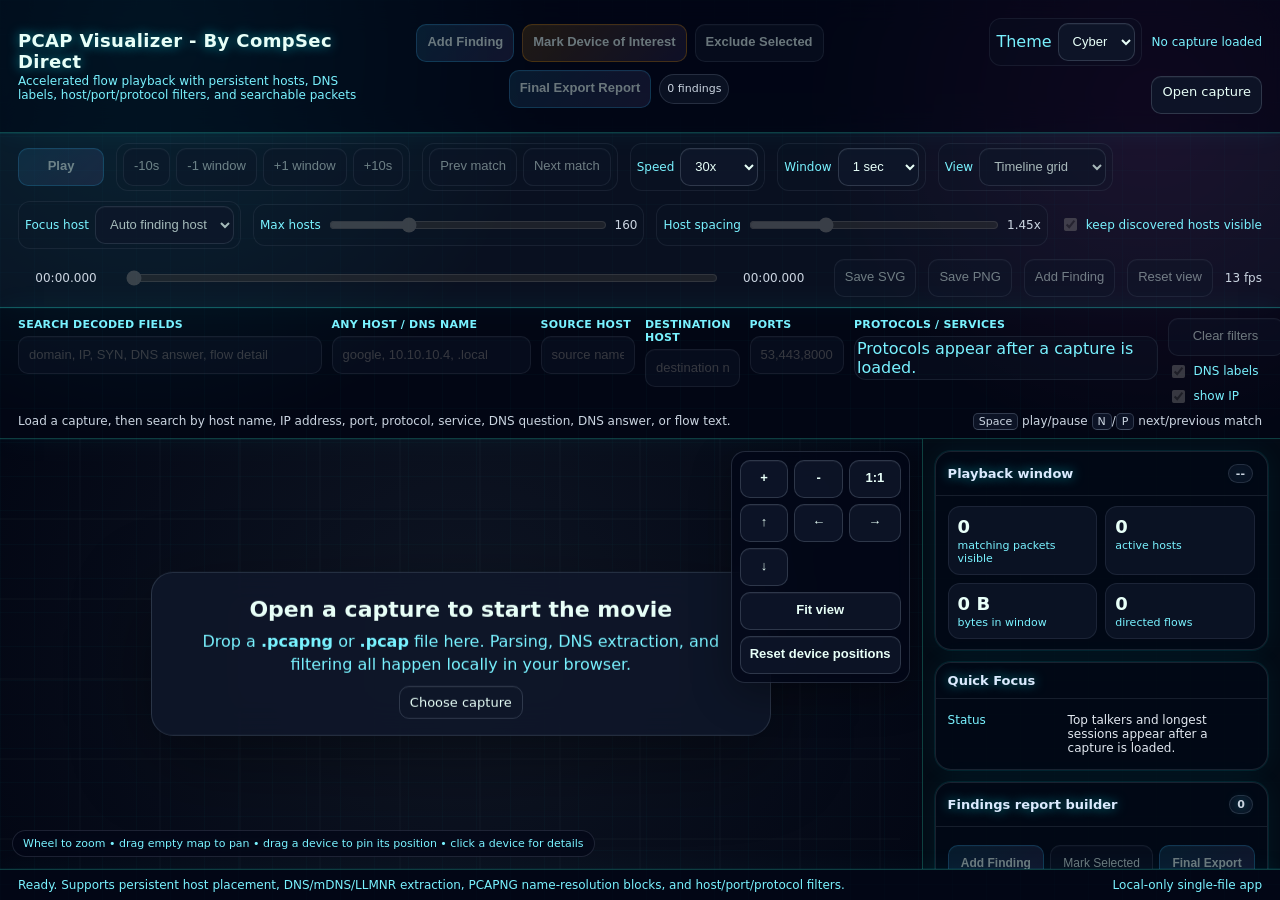
==== commit df3b0b2e: "New views, report builder, ipstack integration, vault storage, findings records, ip exclusions" ====
--- a/network-maps/pcap-visualizer/pcap-visualizer.html
+++ b/network-maps/pcap-visualizer/pcap-visualizer.html
@@ -178,7 +178,7 @@
     /* Theme and responsive UI overrides */
     @font-face {
       font-family: "Zen Dots Local";
-      src: url("./ZenDots-Regular.ttf") format("truetype");
+      src: url("./b8654ac0-0dd7-4b1c-aec4-9cd2fc6c47dc.ttf") format("truetype");
       font-display: swap;
     }
     :root {
@@ -424,6 +424,79 @@
       .filter-status { flex-direction: column; align-items: flex-start; }
     }
 
+
+    /* v6 findings, focus, logical-group, and exclusion UI */
+    .finding-actions {
+      flex: 1 1 430px;
+      display: flex;
+      justify-content: center;
+      align-items: center;
+      gap: 8px;
+      flex-wrap: wrap;
+      min-width: min(430px, 100%);
+    }
+    .finding-actions button { font-weight: 800; }
+    .finding-actions .pill { min-height: 30px; align-items: center; }
+    .top-action-primary {
+      background: linear-gradient(135deg, rgba(52,211,153,0.26), rgba(56,189,248,0.22));
+      border-color: rgba(52,211,153,0.54);
+      color: var(--text);
+    }
+    .top-action-warn {
+      background: linear-gradient(135deg, rgba(245,158,11,0.28), rgba(167,139,250,0.18));
+      border-color: rgba(245,158,11,0.52);
+      color: var(--text);
+    }
+    .quick-focus-overlay {
+      position: absolute;
+      left: 12px;
+      top: 12px;
+      z-index: 8;
+      width: min(420px, calc(100% - 160px));
+      max-height: 42%;
+      overflow: auto;
+      padding: 10px;
+      border-radius: 16px;
+      background: rgba(2,6,23,0.72);
+      border: 1px solid rgba(148,163,184,0.22);
+      backdrop-filter: blur(14px);
+      box-shadow: 0 12px 42px rgba(0,0,0,0.32);
+      font-size: 11px;
+      color: var(--text);
+    }
+    .quick-focus-overlay h4 { margin: 0 0 6px; font-size: 12px; color: var(--accent); letter-spacing: 0.02em; }
+    .quick-focus-grid { display: grid; grid-template-columns: 1fr 1fr; gap: 8px; }
+    .quick-focus-list { display: grid; gap: 4px; min-width: 0; }
+    .quick-focus-item { display: flex; justify-content: space-between; gap: 8px; border-bottom: 1px solid rgba(148,163,184,0.10); padding-bottom: 3px; min-width: 0; }
+    .quick-focus-item span:first-child { overflow: hidden; text-overflow: ellipsis; white-space: nowrap; }
+    .edge-label-bg { fill: rgba(2, 6, 23, 0.82); stroke: rgba(248, 250, 252, 0.32); stroke-width: 0.8; rx: 5; filter: drop-shadow(0 2px 5px rgba(0,0,0,0.45)); }
+    body[data-theme="light"] .edge-label-bg { fill: rgba(255,255,255,0.92); stroke: rgba(15,23,42,0.28); }
+    .group-box { fill: rgba(15, 23, 42, 0.14); stroke: rgba(148, 163, 184, 0.22); stroke-width: 1.1; stroke-dasharray: 8 6; pointer-events: none; }
+    .group-box.local { fill: rgba(52,211,153,0.07); stroke: rgba(52,211,153,0.34); }
+    .group-box.remote { fill: rgba(96,165,250,0.07); stroke: rgba(96,165,250,0.34); }
+    .group-box.special { fill: rgba(244,114,182,0.06); stroke: rgba(244,114,182,0.30); }
+    .group-label { fill: var(--muted); font-size: 12px; font-weight: 850; paint-order: stroke; stroke: var(--export-bg); stroke-width: 4px; pointer-events: none; }
+    .vault-grid { display: grid; grid-template-columns: 1fr 1fr; gap: 8px; }
+    .geoip-result { display: grid; gap: 5px; max-height: 190px; overflow: auto; }
+    .geoip-card { border: 1px solid rgba(148,163,184,0.13); border-radius: 10px; padding: 7px; background: rgba(15,23,42,0.42); font-size: 12px; }
+    .node.excluded-preview .node-shape { opacity: 0.18; }
+    .node { cursor: grab; }
+    .node:active { cursor: grabbing; }
+    .panel-actions { display: flex; flex-wrap: wrap; gap: 6px; margin: 8px 0; }
+    .panel-actions button, .panel-actions .file-button { flex: 1 1 auto; font-size: 12px; }
+    .queue-list { display: grid; gap: 7px; margin-top: 8px; }
+    .queue-item { border: 1px solid rgba(148,163,184,0.15); border-radius: 12px; padding: 8px; background: rgba(15,23,42,0.42); }
+    .queue-item strong { display: block; margin-bottom: 3px; }
+    .queue-item small { color: var(--muted); display: block; line-height: 1.35; }
+    .queue-item button { margin-top: 6px; min-height: 30px; padding: 5px 8px; font-size: 11px; }
+    .textarea-compact { width: 100%; min-height: 92px; resize: vertical; border-radius: 12px; padding: 10px; background: rgba(15,23,42,0.62); color: var(--text); border: 1px solid rgba(148,163,184,0.20); }
+    .map-mode-note { color: var(--muted); font-size: 11px; line-height: 1.4; margin-top: 6px; }
+    @media (max-width: 960px) {
+      .quick-focus-overlay { position: static; width: auto; max-height: none; margin: 8px; }
+      .quick-focus-grid { grid-template-columns: 1fr; }
+      .finding-actions { justify-content: flex-start; }
+    }
+
   </style>
 </head>
 <body data-theme="cyber">
@@ -432,6 +505,13 @@
       <div class="brand">
         <h1>PCAP Visualizer - By CompSec Direct</h1>
         <p>Accelerated flow playback with persistent hosts, DNS labels, host/port/protocol filters, and searchable packets</p>
+      </div>
+      <div class="finding-actions" aria-label="Findings actions">
+        <button id="addFindingTop" class="primary top-action-primary" disabled title="Add the current timestamp, selected view, notes, and map image to the findings report queue">Add Finding</button>
+        <button id="markInterestTop" class="ghost top-action-warn" disabled title="Mark the selected host as a Device of Interest for findings and reports">Mark Device of Interest</button>
+        <button id="excludeSelectedHost" class="ghost" disabled title="Hide the selected host from the network map without deleting capture data">Exclude Selected</button>
+        <button id="finalExportReport" class="primary" disabled title="Build one final Word-compatible DOCX report from all queued findings and Devices of Interest">Final Export Report</button>
+        <span id="findingCountPill" class="pill" title="Queued finding entries">0 findings</span>
       </div>
       <div class="file-actions">
         <label class="control-group" title="Choose the display theme for the interface and exported findings.">
@@ -484,6 +564,20 @@
           <option value="30">30 sec</option>
         </select>
       </div>
+      <div class="control-group" title="Choose how hosts are arranged in the network map.">
+        <label for="networkViewSelect">View</label>
+        <select id="networkViewSelect" disabled title="Timeline grid, findings-centered focus, or logical local/remote groups">
+          <option value="grid" selected>Timeline grid</option>
+          <option value="focus">Finding focus</option>
+          <option value="logical">Logical groups</option>
+        </select>
+      </div>
+      <div class="control-group" title="Choose the findings host placed at the center of the Finding focus view.">
+        <label for="focusHostSelect">Focus host</label>
+        <select id="focusHostSelect" disabled title="Finding focus host. Mark devices of interest to add them here.">
+          <option value="">Auto</option>
+        </select>
+      </div>
       <div class="control-group range-control" title="Limit the number of hosts shown at once for dense captures.">
         <label for="maxNodes">Max hosts</label>
         <input id="maxNodes" type="range" min="30" max="500" value="160" step="10" title="Maximum hosts to draw" />
@@ -502,7 +596,7 @@
       </div>
       <button id="snapshot" class="ghost" disabled title="Download the current network view as an SVG">Save SVG</button>
       <button id="savePng" class="ghost" disabled title="Download the current network view as a PNG image">Save PNG</button>
-      <button id="exportFindings" class="ghost" disabled title="Create an OpenDocument Text finding report with the current PNG network display, label, notes, and devices of interest">Export Findings</button>
+      <button id="exportFindings" class="ghost" disabled title="Add the current map, timestamp, label, notes, and Devices of Interest to the findings report queue">Add Finding</button>
       <button id="resetView" class="ghost" disabled title="Reset particles, pan, zoom, and recompute layout">Reset view</button>
       <span id="fps" class="time-label" title="Rendering frames per second">0 fps</span>
     </section>
@@ -567,8 +661,10 @@
           <button id="panRight" type="button" title="Pan right">→</button>
           <button id="panDown" type="button" title="Pan down">↓</button>
           <button id="zoomFit" type="button" class="wide" title="Fit all visible devices in the map">Fit view</button>
+          <button id="resetPositions" type="button" class="wide" title="Clear manually dragged device positions">Reset device positions</button>
         </div>
-        <div class="graph-hint">Wheel to zoom • drag empty map to pan • click a device for details</div>
+        <div id="quickFocusOverlay" class="quick-focus-overlay hidden" title="Top talkers and longest sessions for the loaded/filtered capture"></div>
+        <div class="graph-hint">Wheel to zoom • drag empty map to pan • drag a device to pin its position • click a device for details</div>
         <div id="emptyOverlay" class="overlay-empty">
           <h2>Open a capture to start the movie</h2>
           <p>Drop a <strong>.pcapng</strong> or <strong>.pcap</strong> file here. Parsing, DNS extraction, and filtering all happen locally in your browser.</p>
@@ -595,6 +691,71 @@
         </section>
 
         <section class="panel">
+          <h3>Quick Focus</h3>
+          <div id="quickFocusPanel" class="panel-body">
+            <div class="kv"><span class="k">Status</span><span class="v">Top talkers and longest sessions appear after a capture is loaded.</span></div>
+          </div>
+        </section>
+
+        <section class="panel">
+          <h3>Findings report builder <span id="findingsPanelCount" class="pill">0</span></h3>
+          <div class="panel-body">
+            <div class="panel-actions">
+              <button id="addFindingPanel" class="primary" disabled title="Add the current view and timestamp to the report queue">Add Finding</button>
+              <button id="markInterestPanel" class="ghost" disabled title="Mark the currently selected host as a Device of Interest">Mark Selected</button>
+              <button id="finalExportPanel" class="primary" disabled title="Export all queued findings and Devices of Interest to a DOCX report">Final Export</button>
+              <button id="exportSqlDump" class="ghost" disabled title="Export findings, marked devices, exclusions, and GeoIP cache as SQLite-compatible SQL">Export SQLite SQL</button>
+            </div>
+            <div id="findingsQueueList" class="queue-list"><span class="muted">No findings added yet.</span></div>
+          </div>
+        </section>
+
+        <section class="panel">
+          <h3>Network map exclusions</h3>
+          <div class="panel-body">
+            <div class="panel-actions">
+              <button id="applyExclusions" class="ghost" disabled title="Parse and apply pasted host/IP/DNS exclusions">Apply list</button>
+              <button id="clearExclusions" class="ghost" disabled title="Clear all map exclusions">Clear list</button>
+              <label for="exclusionFile" class="file-button" title="Import a CSV, TSV, or text file containing IP addresses or DNS names to exclude">Import file</label>
+              <input id="exclusionFile" type="file" accept=".txt,.csv,.tsv,text/plain,text/csv" />
+            </div>
+            <textarea id="exclusionText" class="textarea-compact" placeholder="Paste IPs/DNS names/MACs here. CSV, TSV, and copied spreadsheet lists are supported; unrelated text is ignored." disabled></textarea>
+            <div id="exclusionsStatus" class="map-mode-note">No hosts excluded from the map.</div>
+          </div>
+        </section>
+
+        <section class="panel">
+          <h3>GeoIP / encrypted vault</h3>
+          <div class="panel-body">
+            <div class="field">
+              <label for="vaultPassphrase">Vault encryption key</label>
+              <input id="vaultPassphrase" type="password" autocomplete="new-password" placeholder="Set or enter local vault key" title="Used locally to encrypt API key, findings, exclusions, manual positions, and GeoIP cache" />
+            </div>
+            <div class="panel-actions">
+              <button id="unlockVault" type="button" title="Unlock or initialize the encrypted local browser vault">Unlock / Init Vault</button>
+              <button id="lockVault" type="button" class="ghost" title="Forget the active vault key from memory">Lock</button>
+            </div>
+            <div id="vaultStatus" class="map-mode-note">Vault locked. Settings are encrypted locally after unlock.</div>
+            <div class="vault-grid">
+              <div class="field">
+                <label for="ipstackEndpoint">ipstack endpoint</label>
+                <input id="ipstackEndpoint" type="url" value="https://api.ipstack.com" title="Optional ipstack API endpoint. Change only if your subscription requires another endpoint." />
+              </div>
+              <div class="field">
+                <label for="ipstackKey">ipstack API key</label>
+                <input id="ipstackKey" type="password" autocomplete="off" placeholder="Stored encrypted after vault unlock" title="Stored encrypted in the local vault; never written in clear text by the app" />
+              </div>
+            </div>
+            <div class="panel-actions">
+              <button id="saveIpstackKey" type="button" title="Encrypt and store the ipstack key and endpoint in the local vault">Save API Key</button>
+              <button id="lookupIpstack" type="button" disabled title="Query public IPv4 addresses from the current capture through ipstack and cache results encrypted">Lookup Public IPs</button>
+            </div>
+            <div id="geoipStatus" class="map-mode-note">GeoIP lookup is optional and only runs when you click Lookup Public IPs.</div>
+            <div id="geoipPanel" class="geoip-result"><span class="muted">No GeoIP results cached.</span></div>
+          </div>
+        </section>
+
+        <section class="panel">
           <h3>Capture summary</h3>
           <div id="summaryPanel" class="panel-body">
             <div class="kv"><span class="k">Status</span><span class="v">No capture loaded</span></div>
@@ -648,9 +809,10 @@
 
     <div id="findingsModal" class="modal-backdrop hidden" role="dialog" aria-modal="true" aria-labelledby="findingsTitle">
       <form id="findingsForm" class="modal-card">
-        <h2 id="findingsTitle">Export Findings</h2>
-        <p>Create an OpenDocument Text report containing a PNG of the current network display, analyst label, notes, timestamp, active filters, and marked Devices of Interest.</p>
+        <h2 id="findingsTitle">Add Finding</h2>
+        <p>Add the current network display, timestamp, analyst label, notes, active filters, and marked Devices of Interest to the report queue. Use Final Export Report when ready.</p>
         <div class="modal-grid">
+          <div class="kv"><span class="k">Capture timestamp</span><span id="findingTimestampLabel" class="v">--</span></div>
           <label>Finding label
             <input id="findingLabel" type="text" maxlength="120" placeholder="Suspicious DNS beaconing, lateral movement, unusual external service..." required />
           </label>
@@ -663,7 +825,7 @@
         </div>
         <div class="modal-actions">
           <button id="cancelFindings" type="button" class="ghost">Cancel</button>
-          <button type="submit" class="primary">Export Findings</button>
+          <button type="submit" class="primary">Add Finding to Report</button>
         </div>
       </form>
     </div>
@@ -1866,6 +2028,14 @@
     snapshot: document.getElementById('snapshot'),
     savePng: document.getElementById('savePng'),
     exportFindings: document.getElementById('exportFindings'),
+    exportSqlDump: document.getElementById('exportSqlDump'),
+    addFindingTop: document.getElementById('addFindingTop'),
+    markInterestTop: document.getElementById('markInterestTop'),
+    excludeSelectedHost: document.getElementById('excludeSelectedHost'),
+    finalExportReport: document.getElementById('finalExportReport'),
+    findingCountPill: document.getElementById('findingCountPill'),
+    networkViewSelect: document.getElementById('networkViewSelect'),
+    focusHostSelect: document.getElementById('focusHostSelect'),
     resetView: document.getElementById('resetView'),
     fps: document.getElementById('fps'),
     searchText: document.getElementById('searchText'),
@@ -1890,6 +2060,8 @@
     panDown: document.getElementById('panDown'),
     panLeft: document.getElementById('panLeft'),
     panRight: document.getElementById('panRight'),
+    resetPositions: document.getElementById('resetPositions'),
+    quickFocusOverlay: document.getElementById('quickFocusOverlay'),
     emptyOverlay: document.getElementById('emptyOverlay'),
     progressOverlay: document.getElementById('progressOverlay'),
     progressText: document.getElementById('progressText'),
@@ -1899,6 +2071,7 @@
     windowHosts: document.getElementById('windowHosts'),
     windowBytes: document.getElementById('windowBytes'),
     windowEdges: document.getElementById('windowEdges'),
+    quickFocusPanel: document.getElementById('quickFocusPanel'),
     summaryPanel: document.getElementById('summaryPanel'),
     dnsPanel: document.getElementById('dnsPanel'),
     protocolLegend: document.getElementById('protocolLegend'),
@@ -1909,8 +2082,29 @@
     findingsForm: document.getElementById('findingsForm'),
     findingLabel: document.getElementById('findingLabel'),
     findingNotes: document.getElementById('findingNotes'),
+    findingTimestampLabel: document.getElementById('findingTimestampLabel'),
     cancelFindings: document.getElementById('cancelFindings'),
     devicesOfInterestList: document.getElementById('devicesOfInterestList'),
+    addFindingPanel: document.getElementById('addFindingPanel'),
+    markInterestPanel: document.getElementById('markInterestPanel'),
+    finalExportPanel: document.getElementById('finalExportPanel'),
+    findingsPanelCount: document.getElementById('findingsPanelCount'),
+    findingsQueueList: document.getElementById('findingsQueueList'),
+    exclusionText: document.getElementById('exclusionText'),
+    exclusionFile: document.getElementById('exclusionFile'),
+    applyExclusions: document.getElementById('applyExclusions'),
+    clearExclusions: document.getElementById('clearExclusions'),
+    exclusionsStatus: document.getElementById('exclusionsStatus'),
+    vaultPassphrase: document.getElementById('vaultPassphrase'),
+    unlockVault: document.getElementById('unlockVault'),
+    lockVault: document.getElementById('lockVault'),
+    vaultStatus: document.getElementById('vaultStatus'),
+    ipstackKey: document.getElementById('ipstackKey'),
+    ipstackEndpoint: document.getElementById('ipstackEndpoint'),
+    saveIpstackKey: document.getElementById('saveIpstackKey'),
+    lookupIpstack: document.getElementById('lookupIpstack'),
+    geoipStatus: document.getElementById('geoipStatus'),
+    geoipPanel: document.getElementById('geoipPanel'),
     status: document.getElementById('status')
   };
 
@@ -1938,8 +2132,23 @@
     showAll: true,
     preferDns: true,
     showIpUnderName: true,
+    geoipCache: {},
+    vaultDb: null,
+    vaultKey: null,
+    vaultUnlocked: false,
+    vaultSalt: null,
+    ipstackApiKey: '',
+    ipstackEndpoint: 'https://api.ipstack.com',
     selectedHost: null,
     devicesOfInterest: new Set(),
+    findings: [],
+    excludedHosts: new Set(),
+    manualPositions: new Map(),
+    networkViewMode: 'grid',
+    focusHost: '',
+    groupBoxes: [],
+    nodeDrag: null,
+    nodeDragMoved: false,
     panZoom: { x: 0, y: 0, scale: 1 },
     isPanning: false,
     panStart: null,
@@ -2072,6 +2281,469 @@
     return parts.filter(Boolean).join(' ').toLowerCase();
   }
 
+  function safeEl(el, fn) { if (el) fn(el); }
+  function nowIso() { return new Date().toISOString(); }
+
+  function bytesToBase64(bytes) {
+    let s = '';
+    for (const b of bytes) s += String.fromCharCode(b);
+    return btoa(s);
+  }
+
+  function base64ToBytes(value) {
+    const bin = atob(String(value || ''));
+    const out = new Uint8Array(bin.length);
+    for (let i = 0; i < bin.length; i++) out[i] = bin.charCodeAt(i);
+    return out;
+  }
+
+  function isPublicIPv4(host) {
+    if (!/^\d+\.\d+\.\d+\.\d+$/.test(host)) return false;
+    const p = host.split('.').map(Number);
+    if (p.some(n => n < 0 || n > 255)) return false;
+    if (p[0] === 10 || p[0] === 127 || p[0] === 0) return false;
+    if (p[0] === 192 && p[1] === 168) return false;
+    if (p[0] === 172 && p[1] >= 16 && p[1] <= 31) return false;
+    if (p[0] === 169 && p[1] === 254) return false;
+    if (p[0] >= 224) return false;
+    return true;
+  }
+
+
+  function normalizeHostKey(value) {
+    return String(value == null ? '' : value)
+      .trim()
+      .replace(/^\[|\]$/g, '')
+      .replace(/^['"]|['"]$/g, '')
+      .replace(/[;,]+$/g, '')
+      .toLowerCase();
+  }
+
+  function hostIdentitySet(host) {
+    const meta = state.hostIndex.get(host) || {};
+    const values = [host, meta.label, ...(meta.names || [])];
+    return new Set(values.map(normalizeHostKey).filter(Boolean));
+  }
+
+  function isHostExcluded(host) {
+    if (!state.excludedHosts || !state.excludedHosts.size) return false;
+    for (const key of hostIdentitySet(host)) if (state.excludedHosts.has(key)) return true;
+    return false;
+  }
+
+  function knownHostTokens() {
+    const set = new Set();
+    for (const host of state.hostIndex.keys()) for (const key of hostIdentitySet(host)) set.add(key);
+    return set;
+  }
+
+  function looksLikeHostToken(token, known) {
+    const t = normalizeHostKey(token);
+    if (!t || t.length > 255) return false;
+    if (known && known.has(t)) return true;
+    if (/^(?:\d{1,3}\.){3}\d{1,3}$/.test(t)) {
+      return t.split('.').every(part => Number(part) >= 0 && Number(part) <= 255);
+    }
+    if (/^(?:[0-9a-f]{2}:){5}[0-9a-f]{2}$/i.test(t)) return true;
+    if (/^(?:[0-9a-f]{1,4}:){2,}[0-9a-f:]{1,}$/i.test(t)) return true;
+    if (/^(?=.{1,253}$)(?:[a-z0-9_\-]{1,63}\.)+[a-z0-9_\-]{2,63}$/i.test(t)) return true;
+    if (/^[a-z0-9_\-]{2,63}\.local$/i.test(t)) return true;
+    return false;
+  }
+
+  function parseHostEntryText(text) {
+    const known = knownHostTokens();
+    const found = new Set();
+    const raw = String(text || '');
+    const candidates = [];
+    // Pull host-like substrings from CSV, TSV, copied spreadsheets, logs, URLs, and free-form notes.
+    for (const m of raw.matchAll(/(?:https?:\/\/)?(?:[a-z0-9_.-]+\.)+[a-z0-9_-]{2,63}|(?:\d{1,3}\.){3}\d{1,3}|(?:[0-9a-f]{2}:){5}[0-9a-f]{2}|(?:[0-9a-f]{1,4}:){2,}[0-9a-f:]{1,}/gi)) {
+      candidates.push(m[0]);
+    }
+    for (const token of raw.split(/[\r\n\t,;| ]+/).map(t => t.trim()).filter(Boolean)) candidates.push(token);
+    for (let token of candidates) {
+      token = token.replace(/^https?:\/\//i, '').split(/[/?#]/)[0];
+      token = token.replace(/^[\'"`([{<]+|[\'"`\])}>.,:;]+$/g, '');
+      const key = normalizeHostKey(token);
+      if (looksLikeHostToken(key, known)) found.add(key);
+    }
+    return Array.from(found).sort();
+  }
+
+  function exclusionStatusText() {
+    const n = state.excludedHosts ? state.excludedHosts.size : 0;
+    return n ? fmtCount(n) + ' host/IP/DNS entries excluded from the network map.' : 'No hosts excluded from the map.';
+  }
+
+  function renderExclusionStatus() {
+    if (els.exclusionsStatus) els.exclusionsStatus.textContent = exclusionStatusText();
+  }
+
+  function applyExclusionsFromText() {
+    const entries = parseHostEntryText(els.exclusionText ? els.exclusionText.value : '');
+    state.excludedHosts = new Set(entries);
+    if (state.selectedHost && isHostExcluded(state.selectedHost)) state.selectedHost = null;
+    if (state.focusHost && isHostExcluded(state.focusHost)) state.focusHost = '';
+    state.layoutKey = '';
+    state.particles = [];
+    renderExclusionStatus();
+    updateFocusHostOptions();
+    updateTopActionState();
+    if (state.capture) applyFilters(false);
+    else state.needsRender = true;
+  }
+
+  function clearExclusions() {
+    state.excludedHosts.clear();
+    if (els.exclusionText) els.exclusionText.value = '';
+    state.layoutKey = '';
+    state.particles = [];
+    renderExclusionStatus();
+    updateFocusHostOptions();
+    updateTopActionState();
+    if (state.capture) applyFilters(false);
+    else state.needsRender = true;
+  }
+
+  function publicIPv4s() {
+    const ips = new Set();
+    for (const h of state.filteredHostStats || []) if (isPublicIPv4(h.host) && !isHostExcluded(h.host)) ips.add(h.host);
+    return Array.from(ips).sort((a, b) => a.localeCompare(b, undefined, { numeric: true }));
+  }
+
+  function openVaultDatabase() {
+    if (state.vaultDb) return Promise.resolve(state.vaultDb);
+    return new Promise((resolve, reject) => {
+      const req = indexedDB.open('pcap_visualizer_encrypted_vault_v1', 1);
+      req.onupgradeneeded = () => {
+        const db = req.result;
+        if (!db.objectStoreNames.contains('kv')) db.createObjectStore('kv');
+      };
+      req.onsuccess = () => { state.vaultDb = req.result; resolve(state.vaultDb); };
+      req.onerror = () => reject(req.error || new Error('Could not open local vault database'));
+    });
+  }
+
+  async function vaultGetRaw(key) {
+    const db = await openVaultDatabase();
+    return new Promise((resolve, reject) => {
+      const req = db.transaction('kv', 'readonly').objectStore('kv').get(key);
+      req.onsuccess = () => resolve(req.result || null);
+      req.onerror = () => reject(req.error || new Error('Vault read failed'));
+    });
+  }
+
+  async function vaultSetRaw(key, value) {
+    const db = await openVaultDatabase();
+    return new Promise((resolve, reject) => {
+      const tx = db.transaction('kv', 'readwrite');
+      tx.objectStore('kv').put(value, key);
+      tx.oncomplete = () => resolve();
+      tx.onerror = () => reject(tx.error || new Error('Vault write failed'));
+    });
+  }
+
+  async function deriveVaultKey(passphrase, salt) {
+    const enc = new TextEncoder();
+    const base = await crypto.subtle.importKey('raw', enc.encode(passphrase), 'PBKDF2', false, ['deriveKey']);
+    return crypto.subtle.deriveKey({ name: 'PBKDF2', salt, iterations: 250000, hash: 'SHA-256' }, base, { name: 'AES-GCM', length: 256 }, false, ['encrypt', 'decrypt']);
+  }
+
+  async function encryptJson(value) {
+    if (!state.vaultKey) throw new Error('Vault is locked');
+    const iv = crypto.getRandomValues(new Uint8Array(12));
+    const data = new TextEncoder().encode(JSON.stringify(value));
+    const cipher = new Uint8Array(await crypto.subtle.encrypt({ name: 'AES-GCM', iv }, state.vaultKey, data));
+    return { iv: bytesToBase64(iv), data: bytesToBase64(cipher), updated: nowIso() };
+  }
+
+  async function decryptJson(record) {
+    if (!record) return null;
+    if (!state.vaultKey) throw new Error('Vault is locked');
+    const iv = base64ToBytes(record.iv);
+    const data = base64ToBytes(record.data);
+    const plain = await crypto.subtle.decrypt({ name: 'AES-GCM', iv }, state.vaultKey, data);
+    return JSON.parse(new TextDecoder().decode(plain));
+  }
+
+  async function vaultSaveEncrypted(key, value) { await vaultSetRaw(key, await encryptJson(value)); }
+  async function vaultLoadEncrypted(key) { return decryptJson(await vaultGetRaw(key)); }
+
+  function updateVaultUi(message) {
+    safeEl(els.vaultStatus, el => { el.textContent = message || (state.vaultUnlocked ? 'Vault unlocked. API key, findings, exclusions, GeoIP cache, and manual positions are encrypted locally.' : 'Vault locked. Settings are encrypted locally after unlock.'); });
+    safeEl(els.lookupIpstack, el => { el.disabled = !state.capture || !state.vaultUnlocked || !(els.ipstackKey && els.ipstackKey.value.trim()); });
+    safeEl(els.exportSqlDump, el => { el.disabled = !state.capture; });
+  }
+
+  async function unlockVault() {
+    const passphrase = (els.vaultPassphrase && els.vaultPassphrase.value) || '';
+    if (passphrase.length < 8) { alert('Use an encryption key of at least 8 characters.'); return; }
+    try {
+      if (!crypto.subtle || !indexedDB) throw new Error('This browser does not support WebCrypto and IndexedDB vault storage.');
+      await openVaultDatabase();
+      let saltRecord = await vaultGetRaw('vault_salt');
+      let salt;
+      if (!saltRecord) {
+        salt = crypto.getRandomValues(new Uint8Array(16));
+        await vaultSetRaw('vault_salt', bytesToBase64(salt));
+      } else salt = base64ToBytes(saltRecord);
+      state.vaultKey = await deriveVaultKey(passphrase, salt);
+      state.vaultSalt = salt;
+      let marker = await vaultGetRaw('vault_marker');
+      if (!marker) await vaultSaveEncrypted('vault_marker', { ok: true, created: nowIso() });
+      else await vaultLoadEncrypted('vault_marker');
+      state.vaultUnlocked = true;
+      const settings = await vaultLoadEncrypted('settings').catch(() => null);
+      if (settings) {
+        state.ipstackEndpoint = settings.ipstackEndpoint || state.ipstackEndpoint;
+        state.ipstackApiKey = settings.ipstackApiKey || '';
+        safeEl(els.ipstackEndpoint, el => { el.value = state.ipstackEndpoint; });
+        safeEl(els.ipstackKey, el => { el.value = state.ipstackApiKey; });
+      }
+      const stored = await vaultLoadEncrypted('findings').catch(() => null);
+      if (stored) {
+        if (Array.isArray(stored.devices)) state.devicesOfInterest = new Set(stored.devices);
+        if (Array.isArray(stored.exclusions)) state.excludedHosts = new Set(stored.exclusions);
+        if (Array.isArray(stored.findings)) state.findings = stored.findings.map(f => Object.assign({}, f, { pngBytes: f.pngBase64 ? base64ToBytes(f.pngBase64) : f.pngBytes })).filter(Boolean);
+        if (Array.isArray(stored.manualPositions)) state.manualPositions = new Map(stored.manualPositions);
+        if (els.exclusionText) els.exclusionText.value = Array.from(state.excludedHosts).sort().join('\n');
+      }
+      const geo = await vaultLoadEncrypted('geoip_cache').catch(() => null);
+      if (geo && typeof geo === 'object') state.geoipCache = geo;
+      renderGeoipPanel(); renderFindingsPanel(); renderExclusionStatus(); updateFocusHostOptions(); updateTopActionState();
+      state.layoutKey = ''; state.needsRender = true;
+      updateVaultUi('Vault unlocked. Encrypted settings, findings, exclusions, and GeoIP cache restored.');
+    } catch (error) {
+      state.vaultKey = null; state.vaultUnlocked = false;
+      alert('Vault unlock failed. Check the encryption key.\n\n' + (error && error.message ? error.message : error));
+      updateVaultUi('Vault locked. Unlock failed.');
+    }
+  }
+
+  function lockVault() {
+    state.vaultKey = null; state.vaultUnlocked = false; state.ipstackApiKey = '';
+    safeEl(els.ipstackKey, el => { el.value = ''; });
+    safeEl(els.vaultPassphrase, el => { el.value = ''; });
+    updateVaultUi('Vault locked. Encryption key removed from memory.');
+  }
+
+  async function persistFindingsState() {
+    if (!state.vaultUnlocked) return;
+    const manualPositions = Array.from(state.manualPositions.entries());
+    const findings = (state.findings || []).map(f => Object.assign({}, f, { pngBase64: f.pngBytes ? bytesToBase64(f.pngBytes) : f.pngBase64, pngBytes: undefined }));
+    await vaultSaveEncrypted('findings', { devices: Array.from(state.devicesOfInterest), exclusions: Array.from(state.excludedHosts), findings, manualPositions, updated: nowIso() }).catch(error => console.warn('Could not persist findings', error));
+  }
+
+  async function saveIpstackSettings() {
+    if (!state.vaultUnlocked) { alert('Unlock or initialize the encrypted vault before saving the API key.'); return; }
+    state.ipstackEndpoint = (els.ipstackEndpoint && els.ipstackEndpoint.value.trim()) || 'https://api.ipstack.com';
+    state.ipstackApiKey = (els.ipstackKey && els.ipstackKey.value.trim()) || '';
+    if (!state.ipstackApiKey) { alert('Enter an ipstack API key first.'); return; }
+    await vaultSaveEncrypted('settings', { ipstackEndpoint: state.ipstackEndpoint, ipstackApiKey: state.ipstackApiKey, updated: nowIso() });
+    updateVaultUi('ipstack API key and endpoint stored encrypted in the local vault.');
+  }
+
+  function renderGeoipPanel() {
+    if (!els.geoipPanel) return;
+    const entries = Object.entries(state.geoipCache || {}).sort((a, b) => a[0].localeCompare(b[0], undefined, { numeric: true }));
+    if (!entries.length) { els.geoipPanel.innerHTML = '<span class="muted">No GeoIP results cached.</span>'; return; }
+    els.geoipPanel.innerHTML = entries.slice(0, 80).map(([ip, g]) => {
+      const place = [g.city, g.region_name || g.region_code, g.country_name || g.country_code].filter(Boolean).join(', ') || (g.error ? 'Lookup error' : 'Cached');
+      const org = g.connection && g.connection.isp ? ' · ' + g.connection.isp : (g.ip ? '' : '');
+      return '<div class="geoip-card"><strong>' + escapeHtml(ip) + '</strong><br>' + escapeHtml(place + org) + '</div>';
+    }).join('');
+  }
+
+  async function lookupIpstackPublicIps() {
+    if (!state.capture) return;
+    if (!state.vaultUnlocked) { alert('Unlock the encrypted vault first so API results can be stored protected.'); return; }
+    const key = (els.ipstackKey && els.ipstackKey.value.trim()) || state.ipstackApiKey;
+    if (!key) { alert('Enter or save an ipstack API key first.'); return; }
+    const endpoint = ((els.ipstackEndpoint && els.ipstackEndpoint.value.trim()) || state.ipstackEndpoint || 'https://api.ipstack.com').replace(/\/+$/, '');
+    const ips = publicIPv4s();
+    const todo = ips.filter(ip => !state.geoipCache[ip]).slice(0, 150);
+    if (!todo.length) { safeEl(els.geoipStatus, el => { el.textContent = ips.length ? 'All public IPv4 addresses already have cached GeoIP results.' : 'No public IPv4 addresses found in the current filtered capture.'; }); return; }
+    safeEl(els.geoipStatus, el => { el.textContent = 'Querying ipstack for ' + todo.length + ' public IPv4 address(es)...'; });
+    let ok = 0;
+    for (const ip of todo) {
+      try {
+        const res = await fetch(endpoint + '/' + encodeURIComponent(ip) + '?access_key=' + encodeURIComponent(key));
+        const data = await res.json();
+        state.geoipCache[ip] = Object.assign({ ip, cached_at: nowIso() }, data || {}); ok += 1;
+      } catch (error) { state.geoipCache[ip] = { ip, cached_at: nowIso(), error: error && error.message ? error.message : String(error) }; }
+      safeEl(els.geoipStatus, el => { el.textContent = 'Cached ' + ok + ' of ' + todo.length + ' ipstack result(s)...'; });
+    }
+    await vaultSaveEncrypted('geoip_cache', state.geoipCache).catch(error => console.warn('Could not persist GeoIP cache', error));
+    renderGeoipPanel();
+    safeEl(els.geoipStatus, el => { el.textContent = 'GeoIP lookup complete. Cached results are encrypted in the local vault.'; });
+  }
+
+  function devicesOfInterestRecords() {
+    return Array.from(state.devicesOfInterest || []).filter(host => !isHostExcluded(host)).sort().map(host => {
+      const meta = state.hostIndex.get(host) || { host };
+      const names = (meta.names || []).slice(0, 8).join(', ');
+      const geo = state.geoipCache && state.geoipCache[host] ? state.geoipCache[host] : null;
+      const geoText = geo ? [geo.city, geo.region_name || geo.region_code, geo.country_name || geo.country_code].filter(Boolean).join(', ') : '';
+      return { host, display: hostDisplay(host), names, type: deviceShapeLabel(meta.deviceType || inferDeviceType(meta)), geoText, packets: meta.totalPackets || 0, bytes: meta.totalBytes || 0 };
+    });
+  }
+
+  function sqliteString(value) { return "'" + String(value == null ? '' : value).replace(/'/g, "''") + "'"; }
+
+  function exportSqlDump() {
+    const devices = devicesOfInterestRecords();
+    const geoEntries = Object.entries(state.geoipCache || {});
+    let sql = '-- PCAP Visualizer SQLite-compatible export\n-- CompSec Direct\nPRAGMA foreign_keys=OFF;\nBEGIN TRANSACTION;\n';
+    sql += 'CREATE TABLE IF NOT EXISTS devices_of_interest (host TEXT PRIMARY KEY, display TEXT, dns_names TEXT, device_type TEXT, packets INTEGER, bytes INTEGER, geoip TEXT, exported_at TEXT);\n';
+    sql += 'CREATE TABLE IF NOT EXISTS geoip_cache (ip TEXT PRIMARY KEY, json TEXT, cached_at TEXT);\n';
+    sql += 'CREATE TABLE IF NOT EXISTS findings (id TEXT PRIMARY KEY, label TEXT, notes TEXT, rel_time REAL, abs_time REAL, view_mode TEXT, focus_host TEXT, filters TEXT);\n';
+    sql += 'CREATE TABLE IF NOT EXISTS exclusions (entry TEXT PRIMARY KEY);\n';
+    sql += 'DELETE FROM devices_of_interest;\nDELETE FROM geoip_cache;\nDELETE FROM findings;\nDELETE FROM exclusions;\n';
+    for (const d of devices) sql += 'INSERT INTO devices_of_interest VALUES (' + [sqliteString(d.host), sqliteString(d.display), sqliteString(d.names), sqliteString(d.type), Math.round(d.packets || 0), Math.round(d.bytes || 0), sqliteString(d.geoText), sqliteString(nowIso())].join(', ') + ');\n';
+    for (const [ip, obj] of geoEntries) sql += 'INSERT INTO geoip_cache VALUES (' + [sqliteString(ip), sqliteString(JSON.stringify(obj)), sqliteString(obj.cached_at || nowIso())].join(', ') + ');\n';
+    for (const f of state.findings || []) sql += 'INSERT INTO findings VALUES (' + [sqliteString(f.id), sqliteString(f.label), sqliteString(f.notes), Number(f.relTime || 0), f.absTime == null ? 'NULL' : Number(f.absTime), sqliteString(f.viewMode), sqliteString(f.focusHost), sqliteString(f.filters)].join(', ') + ');\n';
+    for (const e of state.excludedHosts || []) sql += 'INSERT INTO exclusions VALUES (' + sqliteString(e) + ');\n';
+    sql += 'COMMIT;\n';
+    downloadBlob(new Blob([sql], { type: 'application/sql' }), 'pcap-visualizer-findings.sqlite.sql');
+  }
+
+  function remoteGroupKey(host) {
+    const meta = state.hostIndex.get(host) || {};
+    const label = String(meta.label || '').toLowerCase();
+    const names = (meta.names || []).map(n => String(n).toLowerCase()).filter(Boolean);
+    const bestName = label && label !== String(host).toLowerCase() ? label : names[0] || '';
+    if (bestName && bestName.includes('.')) {
+      const parts = bestName.split('.').filter(Boolean);
+      if (parts.length >= 2) return parts.slice(-2).join('.');
+    }
+    if (/^\d+\.\d+\.\d+\.\d+$/.test(host)) return host.split('.').slice(0, 2).join('.') + '.0.0/16';
+    if (String(host).includes(':')) return String(host).split(':').slice(0, 2).join(':') + '::/32';
+    return 'Remote hosts';
+  }
+
+  function communicationMapForHost(focusHost) {
+    const map = new Map();
+    if (!focusHost) return map;
+    for (const p of state.filteredPackets || []) {
+      if (isHostExcluded(p.src) || isHostExcluded(p.dst)) continue;
+      let other = null;
+      if (p.src === focusHost) other = p.dst;
+      else if (p.dst === focusHost) other = p.src;
+      if (!other || other === focusHost) continue;
+      if (!map.has(other)) map.set(other, { host: other, packets: 0, bytes: 0, first: p.rel, last: p.rel });
+      const item = map.get(other);
+      item.packets += 1;
+      item.bytes += p.bytes || 0;
+      item.first = Math.min(item.first, p.rel);
+      item.last = Math.max(item.last, p.rel);
+    }
+    return map;
+  }
+
+  function getFocusHost(nodes) {
+    const nodeHosts = new Set((nodes || []).map(n => n.host));
+    const candidates = [state.focusHost, state.selectedHost, ...Array.from(state.devicesOfInterest || [])].filter(Boolean);
+    for (const host of candidates) if (nodeHosts.has(host) && !isHostExcluded(host)) return host;
+    return nodes && nodes.length ? nodes[0].host : '';
+  }
+
+  function worldPointFromEvent(event) {
+    const rect = els.graphSvg.getBoundingClientRect();
+    const sx = event.clientX - rect.left;
+    const sy = event.clientY - rect.top;
+    return { x: (sx - state.panZoom.x) / state.panZoom.scale, y: (sy - state.panZoom.y) / state.panZoom.scale };
+  }
+
+  function applyManualPositions(layout) {
+    for (const [host, pos] of state.manualPositions.entries()) {
+      const p = layout.get(host);
+      if (p) { p.x = pos.x; p.y = pos.y; p.manual = true; }
+    }
+  }
+
+  function resetManualPositions() {
+    state.manualPositions.clear();
+    state.layoutKey = '';
+    state.needsRender = true;
+    persistFindingsState();
+  }
+
+  function selectedHostForActions() {
+    if (state.selectedHost && !isHostExcluded(state.selectedHost)) return state.selectedHost;
+    if (state.focusHost && !isHostExcluded(state.focusHost)) return state.focusHost;
+    return '';
+  }
+
+  function toggleSelectedDeviceInterest() {
+    const host = selectedHostForActions();
+    if (!host) return;
+    if (state.devicesOfInterest.has(host)) state.devicesOfInterest.delete(host);
+    else state.devicesOfInterest.add(host);
+    state.focusHost = host;
+    state.layoutKey = '';
+    state.needsRender = true;
+    updateDevicesOfInterestList();
+    updateFocusHostOptions();
+    renderHostPanel(state.selectedHost, state.lastView);
+    updateTopActionState();
+    persistFindingsState();
+  }
+
+  function excludeSelectedFromMap() {
+    const host = selectedHostForActions();
+    if (!host) return;
+    for (const key of hostIdentitySet(host)) state.excludedHosts.add(key);
+    if (els.exclusionText) els.exclusionText.value = Array.from(state.excludedHosts).sort().join('\n');
+    if (state.selectedHost === host) state.selectedHost = null;
+    state.layoutKey = '';
+    state.particles = [];
+    state.needsRender = true;
+    renderExclusionStatus();
+    updateFocusHostOptions();
+    updateTopActionState();
+  }
+
+  function updateTopActionState() {
+    const enabled = Boolean(state.capture);
+    const selected = selectedHostForActions();
+    const selectedMarked = selected && state.devicesOfInterest.has(selected);
+    const count = state.findings ? state.findings.length : 0;
+    const addText = 'Add Finding @ ' + formatDuration(state.currentTime || 0);
+    for (const el of [els.addFindingTop, els.addFindingPanel, els.exportFindings]) {
+      if (!el) continue;
+      el.disabled = !enabled;
+      if (el === els.addFindingTop) el.textContent = enabled ? addText : 'Add Finding';
+      else el.textContent = 'Add Finding';
+    }
+    for (const el of [els.finalExportReport, els.finalExportPanel]) if (el) el.disabled = !enabled || count < 1;
+    for (const el of [els.markInterestTop, els.markInterestPanel, els.excludeSelectedHost]) if (el) el.disabled = !enabled || !selected;
+    const markText = selectedMarked ? 'Unmark Device of Interest' : 'Mark Device of Interest';
+    if (els.markInterestTop) els.markInterestTop.textContent = selected ? markText : 'Mark Device of Interest';
+    if (els.markInterestPanel) els.markInterestPanel.textContent = selectedMarked ? 'Unmark Selected' : 'Mark Selected';
+    if (els.findingCountPill) els.findingCountPill.textContent = fmtCount(count) + (count === 1 ? ' finding' : ' findings');
+    if (els.findingsPanelCount) els.findingsPanelCount.textContent = fmtCount(count);
+  }
+
+  function updateFocusHostOptions() {
+    if (!els.focusHostSelect) return;
+    const current = state.focusHost || '';
+    const hosts = [];
+    const seen = new Set();
+    function add(host, reason) {
+      if (!host || seen.has(host) || isHostExcluded(host) || !state.hostIndex.has(host)) return;
+      seen.add(host);
+      hosts.push({ host, reason });
+    }
+    for (const host of state.devicesOfInterest || []) add(host, 'finding');
+    add(state.selectedHost, 'selected');
+    for (const h of state.filteredHostStats || []) {
+      if (hosts.length >= 40) break;
+      add(h.host, 'top');
+    }
+    els.focusHostSelect.innerHTML = '<option value="">Auto finding host</option>' + hosts.map(item => '<option value="' + escapeAttr(item.host) + '">' + escapeHtml(shortenHost(hostDisplay(item.host), 44)) + (item.reason === 'finding' ? ' ★' : '') + '</option>').join('');
+    if (current && seen.has(current)) els.focusHostSelect.value = current;
+    else els.focusHostSelect.value = '';
+  }
 
   function cssVar(name, fallback = '') {
     try {
@@ -2320,6 +2992,11 @@
     state.duration = 0;
     state.selectedHost = null;
     state.devicesOfInterest.clear();
+    state.findings = [];
+    state.excludedHosts.clear();
+    state.manualPositions.clear();
+    state.focusHost = '';
+    state.groupBoxes = [];
     resetPanZoom();
     state.particles = [];
     state.layoutKey = '';
@@ -2333,8 +3010,14 @@
     renderDnsPanel(null);
     renderProtocolFilter(null);
     renderHostPanel(null, null);
+    renderFindingsPanel();
+    renderExclusionStatus();
+    renderGeoipPanel();
+    updateVaultUi();
+    updateFocusHostOptions();
     renderEmptyGraph();
     updateFilterStatus();
+    updateTopActionState();
   }
 
   function finishLoad(name, parsed) {
@@ -2361,18 +3044,24 @@
     renderSummary(state.summary);
     renderDnsPanel(state.dns);
     renderProtocolFilter(state.summary);
+    updateFocusHostOptions();
+    renderFindingsPanel();
+    renderExclusionStatus();
+    renderGeoipPanel();
+    updateVaultUi();
     applyFilters(false);
     setTime(0, true);
     els.status.textContent = 'Loaded ' + fmtCount(state.summary.packetsDecoded) + ' decoded packets, ' + fmtCount(state.summary.hostCount) + ' hosts, ' + fmtCount(state.summary.dnsPacketCount) + ' DNS-family packets, ' + fmtCount(state.summary.dnsResolutionCount) + ' resolved name entries. Hosts stay on the diagram after discovery, device shapes are inferred from capture metadata, and map zoom/export controls are enabled.';
   }
 
   function updateControlsEnabled(enabled) {
-    for (const el of [els.playPause, els.back10, els.backStep, els.forwardStep, els.forward10, els.prevMatch, els.nextMatch, els.timeline, els.snapshot, els.savePng, els.exportFindings, els.resetView, els.clearFilters, els.maxNodes, els.hostSpacing, els.showAll]) {
+    for (const el of [els.playPause, els.back10, els.backStep, els.forwardStep, els.forward10, els.prevMatch, els.nextMatch, els.timeline, els.snapshot, els.savePng, els.exportFindings, els.exportSqlDump, els.addFindingTop, els.addFindingPanel, els.finalExportReport, els.finalExportPanel, els.resetView, els.clearFilters, els.maxNodes, els.hostSpacing, els.showAll, els.networkViewSelect, els.focusHostSelect, els.applyExclusions, els.clearExclusions]) {
       if (el) el.disabled = !enabled;
     }
-    for (const el of [els.searchText, els.hostFilter, els.srcFilter, els.dstFilter, els.portFilter, els.preferDns, els.showIpUnderName]) {
-      el.disabled = !enabled;
-    }
+    for (const el of [els.searchText, els.hostFilter, els.srcFilter, els.dstFilter, els.portFilter, els.preferDns, els.showIpUnderName, els.exclusionText]) {
+      if (el) el.disabled = !enabled;
+    }
+    updateTopActionState();
   }
 
   function updatePlaybackButton() {
@@ -2385,6 +3074,7 @@
     els.timeline.value = String(state.currentTime);
     els.currentTime.textContent = formatDuration(state.currentTime);
     if (seeking) state.particles = [];
+    updateTopActionState();
     state.needsRender = true;
   }
 
@@ -2426,6 +3116,7 @@
   }
 
   function packetMatches(p, filters) {
+    if (isHostExcluded(p.src) || isHostExcluded(p.dst)) return false;
     if (filters.protocols.size) {
       const protocol = String(p.protocol || '').toLowerCase();
       const service = String(p.service || '').toLowerCase();
@@ -2455,16 +3146,14 @@
     }
     const filters = readFilters();
     state.filters = filters;
-    if (!filters.active) {
-      state.filteredPackets = state.packets;
-    } else {
-      state.filteredPackets = state.packets.filter(p => packetMatches(p, filters));
-    }
+    state.filteredPackets = state.packets.filter(p => packetMatches(p, filters));
     state.filteredHostStats = buildHostStatsFromPackets(state.filteredPackets);
     rebuildHostSlots(state.filteredHostStats);
     state.layoutKey = '';
     state.particles = [];
     updateFilterStatus();
+    updateFocusHostOptions();
+    renderQuickFocusPanel();
     state.needsRender = true;
   }
 
@@ -2483,6 +3172,7 @@
     if (state.filters && state.filters.dstTokens.length) activeBits.push('destination');
     if (state.filters && state.filters.portRanges.length) activeBits.push('port');
     if (state.filters && state.filters.protocols.size) activeBits.push('protocol/service');
+    if (state.excludedHosts && state.excludedHosts.size) activeBits.push('map exclusions');
     const first = count ? formatDuration(state.filteredPackets[0].rel) : '--';
     const last = count ? formatDuration(state.filteredPackets[count - 1].rel) : '--';
     els.filterStatus.innerHTML = '<strong>' + fmtCount(count) + '</strong> of ' + fmtCount(total) + ' packets match (' + pct.toFixed(1) + '%). ' +
@@ -2589,47 +3279,95 @@
 
   function visibleNodesForView(view) {
     const nodeMap = new Map();
-    for (const h of view.hosts.values()) {
-      const meta = state.hostIndex.get(h.host) || {};
-      nodeMap.set(h.host, {
-        host: h.host,
-        label: meta.label || hostLabel(h.host),
-        className: meta.className || classifyHost(h.host),
-        active: true,
-        windowPackets: h.packets,
-        windowBytes: h.bytes,
-        totalPackets: meta.totalPackets || h.packets,
-        totalBytes: meta.totalBytes || h.bytes,
+
+    function addNode(host, activeData = null, force = false) {
+      if (!host || isHostExcluded(host)) return;
+      if (!force && nodeMap.has(host) && (!activeData || nodeMap.get(host).active)) return;
+      const meta = state.hostIndex.get(host) || {};
+      const h = activeData || { packets: 0, bytes: 0 };
+      nodeMap.set(host, {
+        host,
+        label: meta.label || hostLabel(host),
+        className: meta.className || classifyHost(host),
+        active: Boolean(activeData),
+        windowPackets: h.packets || 0,
+        windowBytes: h.bytes || 0,
+        totalPackets: meta.totalPackets || h.packets || 0,
+        totalBytes: meta.totalBytes || h.bytes || 0,
         firstSeen: meta.firstSeen,
         deviceType: meta.deviceType || inferDeviceType(meta),
-        deviceInterest: state.devicesOfInterest.has(h.host)
+        deviceInterest: state.devicesOfInterest.has(host)
       });
     }
+
+    for (const h of view.hosts.values()) addNode(h.host, h, true);
+
+    const pinned = [state.focusHost, state.selectedHost, ...Array.from(state.devicesOfInterest || [])].filter(Boolean);
+    for (const host of pinned) addNode(host, null, false);
+
+    if (state.networkViewMode === 'focus') {
+      const provisional = Array.from(nodeMap.values());
+      const focus = getFocusHost(provisional.length ? provisional : (state.filteredHostStats || []).map(h => ({ host: h.host })));
+      if (focus) {
+        addNode(focus, null, false);
+        const scored = Array.from(communicationMapForHost(focus).values())
+          .sort((a, b) => b.packets - a.packets || b.bytes - a.bytes || a.host.localeCompare(b.host));
+        for (const item of scored.slice(0, Math.max(state.maxNodes * 2, 80))) addNode(item.host, null, false);
+      }
+    }
+
     if (state.showAll) {
       const cutoff = Math.min(state.duration, state.currentTime + state.windowSec + 0.000001);
+      let added = 0;
       for (const host of state.hostOrder || []) {
-        if (nodeMap.size >= state.maxNodes) break;
+        if (isHostExcluded(host)) continue;
         const meta = state.hostIndex.get(host) || {};
         const firstSeen = Number.isFinite(meta.firstSeen) ? meta.firstSeen : Infinity;
-        if (firstSeen > cutoff) continue;
-        if (!nodeMap.has(host)) nodeMap.set(host, {
-          host,
-          label: meta.label || hostLabel(host),
-          className: meta.className || classifyHost(host),
+        if (firstSeen > cutoff && state.networkViewMode !== 'logical') continue;
+        addNode(host, null, false);
+        added += 1;
+        if (added > Math.max(state.maxNodes * 4, 700) && state.networkViewMode !== 'logical') break;
+      }
+    }
+
+    if (state.networkViewMode === 'focus') {
+      const requestedFocus = state.focusHost || state.selectedHost || Array.from(state.devicesOfInterest || [])[0] || '';
+      if (requestedFocus && !nodeMap.has(requestedFocus) && !isHostExcluded(requestedFocus) && state.hostIndex.has(requestedFocus)) {
+        const meta = state.hostIndex.get(requestedFocus) || {};
+        nodeMap.set(requestedFocus, {
+          host: requestedFocus,
+          label: meta.label || hostLabel(requestedFocus),
+          className: meta.className || classifyHost(requestedFocus),
           active: false,
           windowPackets: 0,
           windowBytes: 0,
           totalPackets: meta.totalPackets || 0,
           totalBytes: meta.totalBytes || 0,
-          firstSeen,
+          firstSeen: meta.firstSeen,
           deviceType: meta.deviceType || inferDeviceType(meta),
-          deviceInterest: state.devicesOfInterest.has(host)
+          deviceInterest: state.devicesOfInterest.has(requestedFocus)
         });
       }
     }
     let nodes = Array.from(nodeMap.values());
     nodes.forEach(n => { n.slot = state.hostSlots.has(n.host) ? state.hostSlots.get(n.host) : Number.MAX_SAFE_INTEGER; });
-    nodes.sort((a, b) => (a.slot - b.slot) || Number(b.active) - Number(a.active) || b.windowPackets - a.windowPackets || b.totalPackets - a.totalPackets || a.host.localeCompare(b.host));
+
+    if (state.networkViewMode === 'focus') {
+      const focus = getFocusHost(nodes);
+      const scores = communicationMapForHost(focus);
+      nodes.sort((a, b) => {
+        if (a.host === focus) return -1;
+        if (b.host === focus) return 1;
+        const as = scores.get(a.host) || { packets: 0, bytes: 0 };
+        const bs = scores.get(b.host) || { packets: 0, bytes: 0 };
+        return bs.packets - as.packets || bs.bytes - as.bytes || Number(b.deviceInterest) - Number(a.deviceInterest) || Number(b.active) - Number(a.active) || b.totalPackets - a.totalPackets || a.host.localeCompare(b.host);
+      });
+    } else if (state.networkViewMode === 'logical') {
+      nodes.sort((a, b) => classRank(a.className) - classRank(b.className) || remoteGroupKey(a.host).localeCompare(remoteGroupKey(b.host)) || b.totalPackets - a.totalPackets || a.host.localeCompare(b.host));
+    } else {
+      nodes.sort((a, b) => (a.slot - b.slot) || Number(b.active) - Number(a.active) || b.windowPackets - a.windowPackets || b.totalPackets - a.totalPackets || a.host.localeCompare(b.host));
+    }
+
     nodes = nodes.slice(0, state.maxNodes);
     return nodes;
   }
@@ -2638,47 +3376,137 @@
     const w = state.dimensions.w;
     const h = state.dimensions.h;
     const ordered = nodes.slice().sort((a, b) => (a.slot - b.slot) || a.host.localeCompare(b.host));
-    const key = w + 'x' + h + '|' + state.hostSpacing.toFixed(2) + '|' + ordered.map(n => n.host).join('|');
+    const manualKey = Array.from(state.manualPositions.entries()).map(([host, p]) => host + ':' + Math.round(p.x) + ',' + Math.round(p.y)).join('|');
+    const exclKey = Array.from(state.excludedHosts || []).join(',');
+    const key = w + 'x' + h + '|' + state.hostSpacing.toFixed(2) + '|' + state.networkViewMode + '|' + (state.focusHost || '') + '|' + manualKey + '|' + exclKey + '|' + ordered.map(n => n.host).join('|');
     if (key === state.layoutKey && state.layout.size) return state.layout;
     state.layoutKey = key;
+    state.groupBoxes = [];
+    let layout;
+    if (state.networkViewMode === 'focus') layout = computeFindingFocusLayout(ordered, w, h);
+    else if (state.networkViewMode === 'logical') layout = computeLogicalGroupLayout(ordered, w, h);
+    else layout = computeGridLayout(ordered, w, h);
+    applyManualPositions(layout);
+    state.layout = layout;
+    return layout;
+  }
+
+  function computeGridLayout(ordered, w, h) {
     const layout = new Map();
     const n = ordered.length;
-    if (!n) { state.layout = layout; return layout; }
-
+    if (!n) return layout;
     const padLeft = 76, padRight = 76, padTop = 54, padBottom = 96;
     const availW = Math.max(180, w - padLeft - padRight);
     const availH = Math.max(180, h - padTop - padBottom);
-    const baseCellW = 132 * state.hostSpacing;
-    const baseCellH = 104 * state.hostSpacing;
-    const minCellW = 74;
+    const baseCellW = 145 * state.hostSpacing;
+    const baseCellH = 118 * state.hostSpacing;
+    const minCellW = 82;
     const maxCols = Math.max(1, Math.min(n, Math.floor(availW / minCellW)));
     let best = null;
     for (let cols = 1; cols <= maxCols; cols++) {
       const rows = Math.ceil(n / cols);
       const scale = Math.min(1, availW / (cols * baseCellW), availH / (rows * baseCellH));
       const fill = scale * Math.min(1, cols / Math.max(1, rows));
-      if (!best || scale > best.scale + 1e-9 || (Math.abs(scale - best.scale) < 1e-9 && fill > best.fill)) {
-        best = { cols, rows, scale, fill };
-      }
+      if (!best || scale > best.scale + 1e-9 || (Math.abs(scale - best.scale) < 1e-9 && fill > best.fill)) best = { cols, rows, scale, fill };
     }
     const cols = best.cols;
-    const rows = best.rows;
     const cellW = Math.max(minCellW, baseCellW * best.scale);
-    const cellH = Math.max(68, baseCellH * best.scale);
+    const cellH = Math.max(78, baseCellH * best.scale);
+    const rows = Math.ceil(n / cols);
     const usedW = Math.min(availW, cols * cellW);
     const usedH = Math.min(availH, rows * cellH);
     const offsetX = padLeft + Math.max(0, (availW - usedW) / 2);
     const offsetY = padTop + Math.max(0, (availH - usedH) / 2);
-
     ordered.forEach((node, index) => {
       const col = index % cols;
       const row = Math.floor(index / cols);
-      const x = offsetX + col * cellW + cellW / 2;
-      const y = offsetY + row * cellH + cellH / 2;
-      layout.set(node.host, { x, y, r: nodeRadius(node), node });
+      layout.set(node.host, { x: offsetX + col * cellW + cellW / 2, y: offsetY + row * cellH + cellH / 2, r: nodeRadius(node), node });
     });
-
-    state.layout = layout;
+    return layout;
+  }
+
+  function computeFindingFocusLayout(ordered, w, h) {
+    const layout = new Map();
+    if (!ordered.length) return layout;
+    const focusHost = getFocusHost(ordered);
+    const focusNode = ordered.find(n => n.host === focusHost) || ordered[0];
+    const cx = w / 2;
+    const cy = h / 2;
+    const centerR = Math.max(18, nodeRadius(focusNode) + 5);
+    layout.set(focusNode.host, { x: cx, y: cy, r: centerR, node: focusNode });
+    const scores = communicationMapForHost(focusNode.host);
+    const others = ordered.filter(n => n.host !== focusNode.host).map(n => ({ node: n, score: scores.get(n.host) || { packets: 0, bytes: 0 } }));
+    others.sort((a, b) => b.score.packets - a.score.packets || b.score.bytes - a.score.bytes || b.node.totalPackets - a.node.totalPackets || a.node.host.localeCompare(b.node.host));
+    const minSide = Math.min(w, h);
+    const minR = Math.max(92, minSide * 0.16);
+    const maxR = Math.max(minR + 120, Math.min(w, h) * 0.46);
+    const golden = Math.PI * (3 - Math.sqrt(5));
+    others.forEach((item, idx) => {
+      const activeScore = item.score.packets > 0;
+      const rankFrac = others.length > 1 ? idx / (others.length - 1) : 0;
+      let radius = minR + rankFrac * (maxR - minR);
+      if (!activeScore) radius = maxR + 35 + (idx % 4) * 18;
+      const angle = idx * golden - Math.PI / 2;
+      const x = Math.max(44, Math.min(w - 44, cx + Math.cos(angle) * radius));
+      const y = Math.max(52, Math.min(h - 70, cy + Math.sin(angle) * radius));
+      layout.set(item.node.host, { x, y, r: nodeRadius(item.node), node: item.node, focusPackets: item.score.packets || 0 });
+    });
+    state.groupBoxes = [{ x: cx - minR, y: cy - minR, w: minR * 2, h: minR * 2, label: 'Finding focus: strongest communicators closest', className: 'special' }];
+    return layout;
+  }
+
+  function placeGroupGrid(layout, list, box) {
+    if (!list.length) return;
+    const cols = Math.max(1, Math.ceil(Math.sqrt(list.length * Math.max(1, box.w / Math.max(1, box.h)))));
+    const rows = Math.ceil(list.length / cols);
+    const cellW = box.w / cols;
+    const cellH = box.h / rows;
+    list.forEach((node, i) => {
+      const col = i % cols;
+      const row = Math.floor(i / cols);
+      layout.set(node.host, { x: box.x + col * cellW + cellW / 2, y: box.y + row * cellH + cellH / 2, r: nodeRadius(node), node });
+    });
+  }
+
+  function computeLogicalGroupLayout(ordered, w, h) {
+    const layout = new Map();
+    const locals = [], remotes = new Map(), specials = [], macs = [];
+    for (const node of ordered) {
+      const cls = node.className || classifyHost(node.host);
+      if (cls === 'local') locals.push(node);
+      else if (cls === 'remote') {
+        const key = remoteGroupKey(node.host);
+        if (!remotes.has(key)) remotes.set(key, []);
+        remotes.get(key).push(node);
+      } else if (cls === 'mac') macs.push(node);
+      else specials.push(node);
+    }
+    const pad = 44;
+    const gap = 22;
+    const top = 64;
+    const bottom = 82;
+    const availH = Math.max(200, h - top - bottom);
+    const localW = Math.max(220, w * 0.36);
+    const remoteX = pad + localW + gap;
+    const remoteW = Math.max(220, w - remoteX - pad);
+    const localBox = { x: pad, y: top, w: localW, h: Math.max(160, availH * 0.72), label: 'Local network devices', className: 'local' };
+    state.groupBoxes.push(localBox);
+    placeGroupGrid(layout, locals.concat(macs), localBox);
+    const remoteEntries = Array.from(remotes.entries()).sort((a, b) => b[1].length - a[1].length || a[0].localeCompare(b[0])).slice(0, 8);
+    const cols = remoteEntries.length > 2 ? 2 : 1;
+    const rows = Math.max(1, Math.ceil(remoteEntries.length / cols));
+    remoteEntries.forEach(([label, list], i) => {
+      const col = i % cols;
+      const row = Math.floor(i / cols);
+      const box = { x: remoteX + col * (remoteW / cols) + 4, y: top + row * (availH * 0.72 / rows) + 4, w: remoteW / cols - 8, h: availH * 0.72 / rows - 8, label: 'Remote: ' + label, className: 'remote' };
+      state.groupBoxes.push(box);
+      placeGroupGrid(layout, list, box);
+    });
+    if (specials.length) {
+      const box = { x: pad, y: top + availH * 0.76, w: w - pad * 2, h: Math.max(92, availH * 0.22), label: 'Broadcast / multicast / other infrastructure', className: 'special' };
+      state.groupBoxes.push(box);
+      placeGroupGrid(layout, specials, box);
+    }
     return layout;
   }
 
@@ -2705,6 +3533,10 @@
     const w = state.dimensions.w, h = state.dimensions.h;
     const step = 80;
     let html = '';
+    for (const box of state.groupBoxes || []) {
+      html += '<rect class="group-box ' + escapeAttr(box.className || '') + '" x="' + box.x.toFixed(1) + '" y="' + box.y.toFixed(1) + '" width="' + box.w.toFixed(1) + '" height="' + box.h.toFixed(1) + '" rx="18"></rect>';
+      html += '<text class="group-label" x="' + (box.x + 14).toFixed(1) + '" y="' + (box.y + 22).toFixed(1) + '">' + escapeHtml(box.label || '') + '</text>';
+    }
     for (let x = step; x < w; x += step) html += '<line class="grid-line" x1="' + x + '" y1="0" x2="' + x + '" y2="' + h + '"></line>';
     for (let y = step; y < h; y += step) html += '<line class="grid-line" x1="0" y1="' + y + '" x2="' + w + '" y2="' + y + '"></line>';
     els.gridLayer.innerHTML = html;
@@ -2717,6 +3549,7 @@
     els.edgesLayer.innerHTML = '';
     els.particlesLayer.innerHTML = '';
     els.nodesLayer.innerHTML = '';
+    if (els.quickFocusOverlay) els.quickFocusOverlay.classList.add('hidden');
   }
 
   function addParticles(crossed, layout, now) {
@@ -2795,11 +3628,12 @@
     updateDimensions();
     const nodes = visibleNodesForView(view);
     const layout = computeLayout(nodes);
+    drawGrid();
     const visible = new Set(nodes.map(n => n.host));
     addParticles(crossed, layout, now);
 
     const maxEdges = 700;
-    const edges = view.edges.filter(e => visible.has(e.src) && visible.has(e.dst)).slice(0, maxEdges);
+    const edges = view.edges.filter(e => visible.has(e.src) && visible.has(e.dst) && !isHostExcluded(e.src) && !isHostExcluded(e.dst)).slice(0, maxEdges);
     let edgeHtml = '';
     const maxPkts = Math.max(1, ...edges.map(e => e.packets));
     edges.forEach((e, idx) => {
@@ -2816,8 +3650,12 @@
       const width = 1.1 + Math.log1p(e.packets) / Math.log1p(maxPkts) * 5.4;
       const cls = protocolClass(e.service || e.protocol);
       edgeHtml += '<path class="edge ' + cls + '" d="M' + startX.toFixed(1) + ',' + startY.toFixed(1) + ' Q' + mx.toFixed(1) + ',' + my.toFixed(1) + ' ' + endX.toFixed(1) + ',' + endY.toFixed(1) + '" stroke-width="' + width.toFixed(2) + '" marker-end="url(#arrow)"><title>' + escapeHtml(hostDisplay(e.src) + ' -> ' + hostDisplay(e.dst) + ' ' + e.service + ' ' + e.packets + ' packets') + '</title></path>';
-      if (idx < 34) {
-        edgeHtml += '<text class="edge-label" x="' + mx.toFixed(1) + '" y="' + my.toFixed(1) + '" text-anchor="middle">' + escapeHtml(e.service + ' ' + e.packets) + '</text>';
+      if (idx < 22) {
+        const labelText = String((e.service || e.protocol) + ' ' + e.packets);
+        const labelW = Math.min(168, Math.max(46, labelText.length * 6.4 + 14));
+        const labelH = 17;
+        edgeHtml += '<rect class="edge-label-bg" x="' + (mx - labelW / 2).toFixed(1) + '" y="' + (my - labelH + 4).toFixed(1) + '" width="' + labelW.toFixed(1) + '" height="' + labelH.toFixed(1) + '" rx="5"></rect>';
+        edgeHtml += '<text class="edge-label" x="' + mx.toFixed(1) + '" y="' + my.toFixed(1) + '" text-anchor="middle">' + escapeHtml(labelText) + '</text>';
       }
     });
     els.edgesLayer.innerHTML = edgeHtml;
@@ -2875,7 +3713,59 @@
     renderProtocols(view.protocolCounts);
     renderTopFlows(view.edges);
     renderPacketHits(view.packets);
+    renderQuickFocusPanel();
     renderHostPanel(state.selectedHost, view);
+    updateTopActionState();
+  }
+
+
+  function computeQuickFocus() {
+    const topTalkers = (state.filteredHostStats || [])
+      .filter(h => !isHostExcluded(h.host))
+      .slice()
+      .sort((a, b) => b.totalPackets - a.totalPackets || b.totalBytes - a.totalBytes)
+      .slice(0, 5);
+    const sessions = new Map();
+    for (const p of state.filteredPackets || []) {
+      if (isHostExcluded(p.src) || isHostExcluded(p.dst)) continue;
+      const a = p.src <= p.dst ? p.src : p.dst;
+      const b = p.src <= p.dst ? p.dst : p.src;
+      const key = a + '\u0000' + b;
+      if (!sessions.has(key)) sessions.set(key, { a, b, first: p.rel, last: p.rel, packets: 0, bytes: 0, services: {} });
+      const s = sessions.get(key);
+      s.first = Math.min(s.first, p.rel);
+      s.last = Math.max(s.last, p.rel);
+      s.packets += 1;
+      s.bytes += p.bytes || 0;
+      bumpObj(s.services, p.service || p.protocol || 'unknown', 1);
+    }
+    const longest = Array.from(sessions.values())
+      .map(s => Object.assign(s, { duration: Math.max(0, s.last - s.first), service: Object.entries(s.services).sort((x, y) => y[1] - x[1])[0]?.[0] || 'unknown' }))
+      .sort((a, b) => b.duration - a.duration || b.packets - a.packets)
+      .slice(0, 3);
+    return { topTalkers, longest };
+  }
+
+  function quickFocusHtml(compact = false) {
+    if (!state.capture) return '<span class="muted">Load a capture to calculate top talkers and sessions.</span>';
+    const q = computeQuickFocus();
+    const talkers = q.topTalkers.map(h => '<div class="quick-focus-item"><span title="' + escapeAttr(hostDisplay(h.host)) + '">' + escapeHtml(shortenHost(hostDisplay(h.host), compact ? 26 : 36)) + '</span><strong>' + fmtCount(h.totalPackets) + '</strong></div>').join('') || '<span class="muted">No talkers</span>';
+    const sessions = q.longest.map(s => '<div class="quick-focus-item"><span title="' + escapeAttr(hostDisplay(s.a) + ' ↔ ' + hostDisplay(s.b)) + '">' + escapeHtml(shortenHost(hostDisplay(s.a), compact ? 14 : 20)) + ' ↔ ' + escapeHtml(shortenHost(hostDisplay(s.b), compact ? 14 : 20)) + '</span><strong>' + formatDuration(s.duration) + '</strong></div>').join('') || '<span class="muted">No sessions</span>';
+    return '<div class="quick-focus-grid"><div><h4>Top 5 talkers</h4><div class="quick-focus-list">' + talkers + '</div></div><div><h4>Top 3 longest sessions</h4><div class="quick-focus-list">' + sessions + '</div></div></div>';
+  }
+
+  function renderQuickFocusPanel() {
+    const html = quickFocusHtml(false);
+    if (els.quickFocusPanel) els.quickFocusPanel.innerHTML = html;
+    if (els.quickFocusOverlay) {
+      if (state.capture) {
+        els.quickFocusOverlay.classList.remove('hidden');
+        els.quickFocusOverlay.innerHTML = quickFocusHtml(true);
+      } else {
+        els.quickFocusOverlay.classList.add('hidden');
+        els.quickFocusOverlay.innerHTML = '';
+      }
+    }
   }
 
   function renderSummary(summary) {
@@ -2967,7 +3857,9 @@
       kv('Now sent / recv', current ? (fmtCount(current.sent) + ' / ' + fmtCount(current.recv)) : '0 / 0'),
       '<div class="chip-note">Known DNS names</div><div class="pill-wrap">' + (names || '<span class="muted">No DNS alias decoded for this host</span>') + '</div>',
       '<button class="small-button" id="filterThisHost" type="button" title="Filter packets to this host">Filter this host</button> ',
-      '<button class="small-button" id="toggleInterestHost" type="button" title="Include or remove this device from Export Findings">' + (marked ? 'Remove Device of Interest' : 'Mark Device of Interest') + '</button>'
+      '<button class="small-button" id="toggleInterestHost" type="button" title="Include or remove this device from Export Findings">' + (marked ? 'Remove Device of Interest' : 'Mark Device of Interest') + '</button> ',
+      '<button class="small-button" id="focusThisHost" type="button" title="Use this host as the center of Finding focus view">Focus view</button> ',
+      '<button class="small-button" id="excludeThisHost" type="button" title="Hide this host from the network map">Exclude from map</button>'
     ].join('');
     const btn = document.getElementById('filterThisHost');
     if (btn) btn.onclick = () => { els.hostFilter.value = hostDisplay(host, false); applyFilters(false); };
@@ -2975,10 +3867,18 @@
     if (interestBtn) interestBtn.onclick = () => {
       if (state.devicesOfInterest.has(host)) state.devicesOfInterest.delete(host);
       else state.devicesOfInterest.add(host);
+      state.focusHost = host;
       state.needsRender = true;
       renderHostPanel(host, state.lastView);
       updateDevicesOfInterestList();
+      updateFocusHostOptions();
+      updateTopActionState();
     };
+    const focusBtn = document.getElementById('focusThisHost');
+    if (focusBtn) focusBtn.onclick = () => { state.focusHost = host; state.networkViewMode = 'focus'; if (els.networkViewSelect) els.networkViewSelect.value = 'focus'; updateFocusHostOptions(); state.layoutKey = ''; state.needsRender = true; };
+    const excludeBtn = document.getElementById('excludeThisHost');
+    if (excludeBtn) excludeBtn.onclick = excludeSelectedFromMap;
+    updateTopActionState();
   }
 
   function renderFrame(now, force = false, crossed = []) {
@@ -3001,6 +3901,7 @@
       state.currentTime = next;
       els.timeline.value = String(next);
       els.currentTime.textContent = formatDuration(next);
+      updateTopActionState();
       crossed = packetsBetween(old, next);
       if (next >= state.duration) {
         state.playing = false;
@@ -3020,7 +3921,7 @@
 
   function svgStyleText() {
     return `
-      .grid-line{stroke:rgba(148,163,184,.14);stroke-width:1}.edge{fill:none;stroke-linecap:round;opacity:.72}.edge.tcp{stroke:${cssVar('--tcp','#38bdf8')}}.edge.udp{stroke:${cssVar('--udp','#a78bfa')}}.edge.arp{stroke:${cssVar('--arp','#fbbf24')}}.edge.icmp{stroke:${cssVar('--icmp','#fb7185')}}.edge.other{stroke:${cssVar('--other','#cbd5e1')}}.edge-label{fill:${cssVar('--text','#e2e8f0')};font-size:10px;paint-order:stroke;stroke:${cssVar('--export-bg','#08111f')};stroke-width:3px}.particle.tcp{fill:${cssVar('--tcp','#38bdf8')}}.particle.udp{fill:${cssVar('--udp','#a78bfa')}}.particle.arp{fill:${cssVar('--arp','#fbbf24')}}.particle.icmp{fill:${cssVar('--icmp','#fb7185')}}.particle.other{fill:${cssVar('--other','#cbd5e1')}}.node text{fill:${cssVar('--text','#f8fafc')};font-size:11px;font-weight:650;paint-order:stroke;stroke:${cssVar('--node-label-stroke','rgba(2,6,23,.75)')};stroke-width:3px}.node .subtext{fill:${cssVar('--muted','#94a3b8')};font-size:9px}.node-shape{stroke-width:1.8;vector-effect:non-scaling-stroke}.node.local .node-shape{fill:rgba(52,211,153,.92);stroke:#bbf7d0}.node.remote .node-shape{fill:rgba(96,165,250,.88);stroke:#bfdbfe}.node.mac .node-shape{fill:rgba(251,191,36,.88);stroke:#fde68a}.node.multicast .node-shape{fill:rgba(244,114,182,.88);stroke:#fbcfe8}.node.broadcast .node-shape{fill:rgba(251,113,133,.9);stroke:#fecdd3}.node.device-server .node-shape{fill:rgba(56,189,248,.85)}.node.device-router .node-shape{fill:rgba(167,139,250,.86)}.node.device-printer .node-shape{fill:rgba(251,191,36,.9)}.node.device-workstation .node-shape{fill:rgba(52,211,153,.86)}.node.device-cloud .node-shape{fill:rgba(96,165,250,.76)}.node.device-interest .node-shape{stroke:${cssVar('--warn','#f59e0b')};stroke-width:3}.device-detail{fill:rgba(2,6,23,.34);stroke:rgba(248,250,252,.62);stroke-width:1;vector-effect:non-scaling-stroke}.interest-star{fill:${cssVar('--warn','#f59e0b')};stroke:rgba(2,6,23,.78);stroke-width:1.5}.halo{fill:none;stroke:rgba(56,189,248,.34);stroke-width:9}
+      .grid-line{stroke:rgba(148,163,184,.14);stroke-width:1}.edge{fill:none;stroke-linecap:round;opacity:.72}.edge.tcp{stroke:${cssVar('--tcp','#38bdf8')}}.edge.udp{stroke:${cssVar('--udp','#a78bfa')}}.edge.arp{stroke:${cssVar('--arp','#fbbf24')}}.edge.icmp{stroke:${cssVar('--icmp','#fb7185')}}.edge.other{stroke:${cssVar('--other','#cbd5e1')}}.edge-label-bg{fill:rgba(2,6,23,.82);stroke:rgba(248,250,252,.32);stroke-width:.8}.edge-label{fill:${cssVar('--text','#e2e8f0')};font-size:10px;paint-order:stroke;stroke:${cssVar('--export-bg','#08111f')};stroke-width:3px}.particle.tcp{fill:${cssVar('--tcp','#38bdf8')}}.particle.udp{fill:${cssVar('--udp','#a78bfa')}}.particle.arp{fill:${cssVar('--arp','#fbbf24')}}.particle.icmp{fill:${cssVar('--icmp','#fb7185')}}.particle.other{fill:${cssVar('--other','#cbd5e1')}}.node text{fill:${cssVar('--text','#f8fafc')};font-size:11px;font-weight:650;paint-order:stroke;stroke:${cssVar('--node-label-stroke','rgba(2,6,23,.75)')};stroke-width:3px}.node .subtext{fill:${cssVar('--muted','#94a3b8')};font-size:9px}.node-shape{stroke-width:1.8;vector-effect:non-scaling-stroke}.node.local .node-shape{fill:rgba(52,211,153,.92);stroke:#bbf7d0}.node.remote .node-shape{fill:rgba(96,165,250,.88);stroke:#bfdbfe}.node.mac .node-shape{fill:rgba(251,191,36,.88);stroke:#fde68a}.node.multicast .node-shape{fill:rgba(244,114,182,.88);stroke:#fbcfe8}.node.broadcast .node-shape{fill:rgba(251,113,133,.9);stroke:#fecdd3}.node.device-server .node-shape{fill:rgba(56,189,248,.85)}.node.device-router .node-shape{fill:rgba(167,139,250,.86)}.node.device-printer .node-shape{fill:rgba(251,191,36,.9)}.node.device-workstation .node-shape{fill:rgba(52,211,153,.86)}.node.device-cloud .node-shape{fill:rgba(96,165,250,.76)}.node.device-interest .node-shape{stroke:${cssVar('--warn','#f59e0b')};stroke-width:3}.device-detail{fill:rgba(2,6,23,.34);stroke:rgba(248,250,252,.62);stroke-width:1;vector-effect:non-scaling-stroke}.interest-star{fill:${cssVar('--warn','#f59e0b')};stroke:rgba(2,6,23,.78);stroke-width:1.5}.halo{fill:none;stroke:rgba(56,189,248,.34);stroke-width:9}
     `;
   }
 
@@ -3096,21 +3997,29 @@
 
   function updateDevicesOfInterestList() {
     if (!els.devicesOfInterestList) return;
-    const hosts = Array.from(state.devicesOfInterest);
+    const hosts = Array.from(state.devicesOfInterest || []).filter(host => !isHostExcluded(host));
     if (!hosts.length) {
       els.devicesOfInterestList.innerHTML = '<span class="muted">No devices marked yet. Select a device and choose Mark Device of Interest.</span>';
       return;
     }
     els.devicesOfInterestList.innerHTML = hosts.map(host => {
       const meta = state.hostIndex.get(host) || { host };
-      return '<span class="pill" title="' + escapeAttr(host) + '">' + escapeHtml(shortenHost(hostDisplay(host), 42)) + ' · ' + escapeHtml(deviceShapeLabel(meta.deviceType || inferDeviceType(meta))) + '</span>';
+      const aliases = (meta.names || []).slice(0, 2).join(', ');
+      return '<span class="pill" title="' + escapeAttr(host + (aliases ? ' · ' + aliases : '')) + '">' + escapeHtml(shortenHost(hostDisplay(host), 42)) + ' · ' + escapeHtml(deviceShapeLabel(meta.deviceType || inferDeviceType(meta))) + '</span>';
     }).join('');
+  }
+
+  function findingTimestampText() {
+    const abs = state.summary && Number.isFinite(state.summary.firstTs) ? formatAbsTimestamp(state.summary.firstTs + state.currentTime) : '--';
+    return formatDuration(state.currentTime) + (abs !== '--' ? ' / ' + abs : '');
   }
 
   function openFindingsModal() {
     if (!state.capture) return;
     updateDevicesOfInterestList();
-    if (els.findingLabel && !els.findingLabel.value) els.findingLabel.value = 'Network finding at ' + formatDuration(state.currentTime);
+    if (els.findingTimestampLabel) els.findingTimestampLabel.textContent = findingTimestampText();
+    if (els.findingLabel) els.findingLabel.value = 'Network finding at ' + formatDuration(state.currentTime);
+    if (els.findingNotes) els.findingNotes.value = '';
     els.findingsModal.classList.remove('hidden');
     setTimeout(() => els.findingLabel && els.findingLabel.focus(), 0);
   }
@@ -3118,6 +4027,83 @@
   function closeFindingsModal() {
     els.findingsModal.classList.add('hidden');
   }
+
+  function renderFindingsPanel() {
+    const count = state.findings ? state.findings.length : 0;
+    if (els.findingsPanelCount) els.findingsPanelCount.textContent = fmtCount(count);
+    if (els.findingCountPill) els.findingCountPill.textContent = fmtCount(count) + (count === 1 ? ' finding' : ' findings');
+    if (!els.findingsQueueList) return;
+    if (!count) {
+      els.findingsQueueList.innerHTML = '<span class="muted">No findings added yet. Use Add Finding to queue the current timestamp and map image.</span>';
+      updateTopActionState();
+      return;
+    }
+    els.findingsQueueList.innerHTML = state.findings.map((f, idx) =>
+      '<div class="queue-item"><strong>' + escapeHtml(f.label) + '</strong><small>' + escapeHtml(formatDuration(f.relTime)) + ' · ' + escapeHtml(f.viewMode) + ' · ' + fmtCount((f.devices || []).length) + ' devices of interest</small><button type="button" class="ghost" data-delete-finding="' + idx + '">Delete entry</button></div>'
+    ).join('');
+    for (const btn of els.findingsQueueList.querySelectorAll('[data-delete-finding]')) {
+      btn.onclick = () => { state.findings.splice(Number(btn.getAttribute('data-delete-finding')), 1); renderFindingsPanel(); updateTopActionState(); };
+    }
+    updateTopActionState();
+  }
+
+  async function submitFindingsExport(event) {
+    event.preventDefault();
+    if (!state.capture) return;
+    const label = els.findingLabel.value.trim() || 'Network finding at ' + formatDuration(state.currentTime);
+    const notes = els.findingNotes.value.trim();
+    try {
+      els.status.textContent = 'Adding finding to report queue...';
+      const pngBlob = await graphPngBlob();
+      const pngBytes = new Uint8Array(await pngBlob.arrayBuffer());
+      const devices = Array.from(state.devicesOfInterest || []).filter(host => !isHostExcluded(host)).map(host => {
+        const meta = state.hostIndex.get(host) || { host };
+        return { host, display: hostDisplay(host), aliases: (meta.names || []).slice(0, 8), type: deviceShapeLabel(meta.deviceType || inferDeviceType(meta)) };
+      });
+      state.findings.push({
+        id: Date.now() + '-' + Math.random().toString(16).slice(2),
+        label, notes, pngBytes, devices,
+        relTime: state.currentTime,
+        absTime: state.summary && Number.isFinite(state.summary.firstTs) ? state.summary.firstTs + state.currentTime : null,
+        windowStart: state.lastView ? state.lastView.start : state.currentTime,
+        windowEnd: state.lastView ? state.lastView.end : state.currentTime + state.windowSec,
+        viewMode: state.networkViewMode,
+        focusHost: getFocusHost(Array.from(state.layout.values()).map(p => p.node).filter(Boolean)),
+        selectedHost: state.selectedHost || '',
+        filters: state.filters && state.filters.active ? JSON.stringify({ text: state.filters.textTokens, host: state.filters.hostTokens, src: state.filters.srcTokens, dst: state.filters.dstTokens, ports: state.filters.portRanges, protocols: Array.from(state.filters.protocols) }) : 'none'
+      });
+      closeFindingsModal();
+      renderFindingsPanel();
+      await persistFindingsState();
+      els.status.textContent = 'Finding added to report queue. Use Final Export Report when ready.';
+    } catch (error) {
+      alert('Add Finding failed: ' + (error && error.message ? error.message : error));
+      els.status.textContent = 'Add Finding failed.';
+    }
+  }
+
+  function docxParagraph(text, opts = {}) {
+    const bold = opts.bold ? '<w:b/>' : '';
+    const size = opts.size ? '<w:sz w:val="' + opts.size + '"/>' : '';
+    const color = opts.color ? '<w:color w:val="' + opts.color + '"/>' : '';
+    const jc = opts.center ? '<w:pPr><w:jc w:val="center"/></w:pPr>' : '';
+    return '<w:p>' + jc + '<w:r><w:rPr>' + bold + size + color + '</w:rPr><w:t xml:space="preserve">' + escapeXml(text || ' ') + '</w:t></w:r></w:p>';
+  }
+
+  function docxImage(rId, id, name) {
+    const cx = 6400800, cy = 3657600;
+    return '<w:p><w:r><w:drawing><wp:inline distT="0" distB="0" distL="0" distR="0"><wp:extent cx="' + cx + '" cy="' + cy + '"/><wp:docPr id="' + id + '" name="' + escapeXml(name) + '"/><a:graphic xmlns:a="http://schemas.openxmlformats.org/drawingml/2006/main"><a:graphicData uri="http://schemas.openxmlformats.org/drawingml/2006/picture"><pic:pic xmlns:pic="http://schemas.openxmlformats.org/drawingml/2006/picture"><pic:nvPicPr><pic:cNvPr id="' + id + '" name="' + escapeXml(name) + '"/><pic:cNvPicPr/></pic:nvPicPr><pic:blipFill><a:blip r:embed="' + rId + '"/><a:stretch><a:fillRect/></a:stretch></pic:blipFill><pic:spPr><a:xfrm><a:off x="0" y="0"/><a:ext cx="' + cx + '" cy="' + cy + '"/></a:xfrm><a:prstGeom prst="rect"><a:avLst/></a:prstGeom></pic:spPr></pic:pic></a:graphicData></a:graphic></wp:inline></w:drawing></w:r></w:p>';
+  }
+
+  function deviceDocParagraphs(devices) {
+    if (!devices.length) return docxParagraph('No Devices of Interest were marked.');
+    return devices.map(d => {
+      const dns = Array.isArray(d.aliases) ? d.aliases.join(', ') : (d.names || '');
+      const geo = d.geoText ? ' | GeoIP: ' + d.geoText : '';
+      return docxParagraph('• ' + d.display + ' | ' + d.host + ' | ' + d.type + (dns ? ' | DNS: ' + dns : '') + geo);
+    }).join('');
+  }
+
 
   function crc32(bytes) {
     let table = crc32.table;
@@ -3143,7 +4129,7 @@
   function u16(arr, n) { arr.push(n & 255, (n >>> 8) & 255); }
   function u32(arr, n) { arr.push(n & 255, (n >>> 8) & 255, (n >>> 16) & 255, (n >>> 24) & 255); }
 
-  function zipStore(entries) {
+  function zipStore(entries, mimeType = 'application/zip') {
     const enc = new TextEncoder();
     const parts = [];
     const central = [];
@@ -3165,48 +4151,76 @@
     const centralSize = central.reduce((sum, p) => sum + p.length, 0);
     const end = [];
     u32(end, 0x06054b50); u16(end, 0); u16(end, 0); u16(end, entries.length); u16(end, entries.length); u32(end, centralSize); u32(end, centralOffset); u16(end, 0);
-    return new Blob([...parts, ...central, new Uint8Array(end)], { type: 'application/vnd.oasis.opendocument.text' });
-  }
-
-  async function createFindingsOdt({ label, notes, pngBlob }) {
-    const pngBytes = new Uint8Array(await pngBlob.arrayBuffer());
-    const devices = Array.from(state.devicesOfInterest).map(host => {
-      const meta = state.hostIndex.get(host) || { host };
-      return { host, display: hostDisplay(host), type: deviceShapeLabel(meta.deviceType || inferDeviceType(meta)) };
+    return new Blob([...parts, ...central, new Uint8Array(end)], { type: mimeType });
+  }
+
+  async function createFinalFindingsDocx() {
+    const deviceMap = new Map();
+    for (const d of devicesOfInterestRecords()) deviceMap.set(d.host, Object.assign({}, d, { aliases: d.names ? d.names.split(/,\s*/) : [] }));
+    for (const f of state.findings || []) for (const d of f.devices || []) if (!deviceMap.has(d.host)) deviceMap.set(d.host, d);
+    const devices = Array.from(deviceMap.values()).sort((a, b) => a.display.localeCompare(b.display));
+    const images = [];
+    const relationships = [];
+    let body = '';
+    body += docxParagraph('CompSec Direct', { bold: true, size: 36, color: '00AEEF', center: true });
+    body += docxParagraph('PCAP Visualizer - Export Findings Report', { bold: true, size: 32, center: true });
+    body += docxParagraph('Generated: ' + new Date().toLocaleString());
+    body += docxParagraph('Capture: ' + (els.fileName ? els.fileName.textContent : 'loaded capture'));
+    body += docxParagraph('Report entries: ' + fmtCount((state.findings || []).length) + ' | Devices of Interest: ' + fmtCount(devices.length));
+    body += docxParagraph('Devices of Interest', { bold: true, size: 28, color: '00AEEF' });
+    body += deviceDocParagraphs(devices);
+    if (!state.findings.length) {
+      body += docxParagraph('Findings', { bold: true, size: 28, color: '00AEEF' });
+      body += docxParagraph('No individual findings were queued. This report contains the Devices of Interest summary.');
+    }
+    (state.findings || []).forEach((f, idx) => {
+      const rId = 'rIdImg' + (idx + 1);
+      const imgName = 'finding-' + (idx + 1) + '.png';
+      images.push({ name: 'word/media/' + imgName, data: f.pngBytes });
+      relationships.push('<Relationship Id="' + rId + '" Type="http://schemas.openxmlformats.org/officeDocument/2006/relationships/image" Target="media/' + imgName + '"/>');
+      body += docxParagraph('Finding ' + (idx + 1) + ': ' + f.label, { bold: true, size: 28, color: '00AEEF' });
+      body += docxParagraph('Capture timestamp: ' + formatDuration(f.relTime) + (f.absTime ? ' / ' + formatAbsTimestamp(f.absTime) : ''));
+      body += docxParagraph('Playback window: ' + formatDuration(f.windowStart) + ' - ' + formatDuration(f.windowEnd));
+      body += docxParagraph('View: ' + f.viewMode + (f.focusHost ? ' | Focus: ' + hostDisplay(f.focusHost) : '') + (f.selectedHost ? ' | Selected: ' + hostDisplay(f.selectedHost) : ''));
+      body += docxParagraph('Active filters: ' + (f.filters || 'none'));
+      body += docxImage(rId, idx + 1, imgName);
+      body += docxParagraph('Analyst notes', { bold: true, size: 24 });
+      const lines = String(f.notes || 'No notes entered.').split(/\r?\n/);
+      for (const line of lines) body += docxParagraph(line || ' ');
+      body += docxParagraph('Devices of Interest for this finding', { bold: true, size: 24 });
+      body += deviceDocParagraphs(f.devices || []);
     });
-    const filters = state.filters && state.filters.active ? JSON.stringify({ text: state.filters.textTokens, host: state.filters.hostTokens, src: state.filters.srcTokens, dst: state.filters.dstTokens, ports: state.filters.portRanges, protocols: Array.from(state.filters.protocols) }) : 'none';
-    const deviceXml = devices.length ? devices.map(d => `<text:list-item><text:p text:style-name="P1">${escapeXml(d.display)} — ${escapeXml(d.type)} — ${escapeXml(d.host)}</text:p></text:list-item>`).join('') : '<text:list-item><text:p text:style-name="P1">No devices were marked.</text:p></text:list-item>';
-    const paragraphs = String(notes || '').split(/\r?\n/).map(line => `<text:p text:style-name="P1">${escapeXml(line || ' ')}</text:p>`).join('');
-    const content = `<?xml version="1.0" encoding="UTF-8"?>
-<office:document-content xmlns:office="urn:oasis:names:tc:opendocument:xmlns:office:1.0" xmlns:style="urn:oasis:names:tc:opendocument:xmlns:style:1.0" xmlns:text="urn:oasis:names:tc:opendocument:xmlns:text:1.0" xmlns:draw="urn:oasis:names:tc:opendocument:xmlns:drawing:1.0" xmlns:xlink="http://www.w3.org/1999/xlink" xmlns:fo="urn:oasis:names:tc:opendocument:xmlns:xsl-fo-compatible:1.0" xmlns:svg="urn:oasis:names:tc:opendocument:xmlns:svg-compatible:1.0" office:version="1.2"><office:automatic-styles><style:style style:name="P1" style:family="paragraph"><style:paragraph-properties fo:margin-bottom="0.12in"/></style:style><style:style style:name="H1" style:family="paragraph"><style:text-properties fo:font-size="20pt" fo:font-weight="bold"/></style:style><style:style style:name="fr1" style:family="graphic"><style:graphic-properties style:wrap="none"/></style:style></office:automatic-styles><office:body><office:text><text:h text:style-name="H1" text:outline-level="1">Export Findings</text:h><text:p text:style-name="P1"><text:span text:style-name="H1">${escapeXml(label)}</text:span></text:p><text:p text:style-name="P1">Capture time: ${escapeXml(formatDuration(state.currentTime))}</text:p><text:p text:style-name="P1">Playback window: ${escapeXml(state.lastView ? formatDuration(state.lastView.start) + ' - ' + formatDuration(state.lastView.end) : '--')}</text:p><text:p text:style-name="P1">Theme: ${escapeXml(state.theme)} | Active filters: ${escapeXml(filters)}</text:p><draw:frame draw:style-name="fr1" draw:name="Network display" text:anchor-type="paragraph" svg:width="7.2in" svg:height="4.6in"><draw:image xlink:href="Pictures/finding.png" xlink:type="simple" xlink:show="embed" xlink:actuate="onLoad"/></draw:frame><text:h text:style-name="H1" text:outline-level="2">Analyst notes</text:h>${paragraphs || '<text:p text:style-name="P1">No notes entered.</text:p>'}<text:h text:style-name="H1" text:outline-level="2">Devices of Interest in Findings</text:h><text:list>${deviceXml}</text:list></office:text></office:body></office:document-content>`;
-    const styles = `<?xml version="1.0" encoding="UTF-8"?><office:document-styles xmlns:office="urn:oasis:names:tc:opendocument:xmlns:office:1.0" xmlns:style="urn:oasis:names:tc:opendocument:xmlns:style:1.0" xmlns:text="urn:oasis:names:tc:opendocument:xmlns:text:1.0" xmlns:fo="urn:oasis:names:tc:opendocument:xmlns:xsl-fo-compatible:1.0" office:version="1.2"><office:styles><style:default-style style:family="paragraph"><style:text-properties fo:font-family="Arial" fo:font-size="11pt"/></style:default-style></office:styles></office:document-styles>`;
-    const meta = `<?xml version="1.0" encoding="UTF-8"?><office:document-meta xmlns:office="urn:oasis:names:tc:opendocument:xmlns:office:1.0" xmlns:meta="urn:oasis:names:tc:opendocument:xmlns:meta:1.0" office:version="1.2"><office:meta><meta:generator>PCAP Visualizer Export Findings</meta:generator><meta:creation-date>${new Date().toISOString()}</meta:creation-date></office:meta></office:document-meta>`;
-    const manifest = `<?xml version="1.0" encoding="UTF-8"?><manifest:manifest xmlns:manifest="urn:oasis:names:tc:opendocument:xmlns:manifest:1.0" manifest:version="1.2"><manifest:file-entry manifest:full-path="/" manifest:media-type="application/vnd.oasis.opendocument.text"/><manifest:file-entry manifest:full-path="content.xml" manifest:media-type="text/xml"/><manifest:file-entry manifest:full-path="styles.xml" manifest:media-type="text/xml"/><manifest:file-entry manifest:full-path="meta.xml" manifest:media-type="text/xml"/><manifest:file-entry manifest:full-path="Pictures/finding.png" manifest:media-type="image/png"/></manifest:manifest>`;
+    const documentXml = '<?xml version="1.0" encoding="UTF-8" standalone="yes"?><w:document xmlns:w="http://schemas.openxmlformats.org/wordprocessingml/2006/main" xmlns:r="http://schemas.openxmlformats.org/officeDocument/2006/relationships" xmlns:wp="http://schemas.openxmlformats.org/drawingml/2006/wordprocessingDrawing" xmlns:a="http://schemas.openxmlformats.org/drawingml/2006/main" xmlns:pic="http://schemas.openxmlformats.org/drawingml/2006/picture"><w:body>' + body + '<w:sectPr><w:pgSz w:w="12240" w:h="15840"/><w:pgMar w:top="720" w:right="720" w:bottom="720" w:left="720"/></w:sectPr></w:body></w:document>';
+    const rels = '<?xml version="1.0" encoding="UTF-8" standalone="yes"?><Relationships xmlns="http://schemas.openxmlformats.org/package/2006/relationships"><Relationship Id="rId1" Type="http://schemas.openxmlformats.org/officeDocument/2006/relationships/officeDocument" Target="word/document.xml"/></Relationships>';
+    const docRels = '<?xml version="1.0" encoding="UTF-8" standalone="yes"?><Relationships xmlns="http://schemas.openxmlformats.org/package/2006/relationships">' + relationships.join('') + '</Relationships>';
+    const contentTypes = '<?xml version="1.0" encoding="UTF-8" standalone="yes"?><Types xmlns="http://schemas.openxmlformats.org/package/2006/content-types"><Default Extension="rels" ContentType="application/vnd.openxmlformats-package.relationships+xml"/><Default Extension="xml" ContentType="application/xml"/><Default Extension="png" ContentType="image/png"/><Override PartName="/word/document.xml" ContentType="application/vnd.openxmlformats-officedocument.wordprocessingml.document.main+xml"/><Override PartName="/docProps/core.xml" ContentType="application/vnd.openxmlformats-package.core-properties+xml"/><Override PartName="/docProps/app.xml" ContentType="application/vnd.openxmlformats-officedocument.extended-properties+xml"/></Types>';
+    const core = '<?xml version="1.0" encoding="UTF-8" standalone="yes"?><cp:coreProperties xmlns:cp="http://schemas.openxmlformats.org/package/2006/metadata/core-properties" xmlns:dc="http://purl.org/dc/elements/1.1/" xmlns:dcterms="http://purl.org/dc/terms/" xmlns:dcmitype="http://purl.org/dc/dcmitype/" xmlns:xsi="http://www.w3.org/2001/XMLSchema-instance"><dc:title>PCAP Visualizer Export Findings</dc:title><dc:creator>CompSec Direct PCAP Visualizer</dc:creator><dcterms:created xsi:type="dcterms:W3CDTF">' + new Date().toISOString() + '</dcterms:created></cp:coreProperties>';
+    const appProps = '<?xml version="1.0" encoding="UTF-8" standalone="yes"?><Properties xmlns="http://schemas.openxmlformats.org/officeDocument/2006/extended-properties" xmlns:vt="http://schemas.openxmlformats.org/officeDocument/2006/docPropsVTypes"><Application>PCAP Visualizer</Application><Company>CompSec Direct</Company></Properties>';
     return zipStore([
-      { name: 'mimetype', data: 'application/vnd.oasis.opendocument.text' },
-      { name: 'content.xml', data: content },
-      { name: 'styles.xml', data: styles },
-      { name: 'meta.xml', data: meta },
-      { name: 'META-INF/manifest.xml', data: manifest },
-      { name: 'Pictures/finding.png', data: pngBytes }
-    ]);
-  }
-
-  async function submitFindingsExport(event) {
-    event.preventDefault();
+      { name: '[Content_Types].xml', data: contentTypes },
+      { name: '_rels/.rels', data: rels },
+      { name: 'word/document.xml', data: documentXml },
+      { name: 'word/_rels/document.xml.rels', data: docRels },
+      { name: 'docProps/core.xml', data: core },
+      { name: 'docProps/app.xml', data: appProps },
+      ...images
+    ], 'application/vnd.openxmlformats-officedocument.wordprocessingml.document');
+  }
+
+  async function finalExportReport() {
     if (!state.capture) return;
-    const label = els.findingLabel.value.trim() || 'Network finding';
-    const notes = els.findingNotes.value.trim();
+    if ((!state.findings || !state.findings.length) && (!state.devicesOfInterest || !state.devicesOfInterest.size)) {
+      alert('Add at least one finding or mark at least one Device of Interest before building the final report.');
+      return;
+    }
     try {
-      els.status.textContent = 'Exporting finding report...';
-      const pngBlob = await graphPngBlob();
-      const odt = await createFindingsOdt({ label, notes, pngBlob });
-      downloadBlob(odt, 'Export-Findings-' + slugify(label) + '.odt');
-      closeFindingsModal();
-      els.status.textContent = 'Export Findings complete: ODT report generated with embedded PNG network display.';
+      els.status.textContent = 'Building final DOCX findings report...';
+      const docx = await createFinalFindingsDocx();
+      downloadBlob(docx, 'CompSec-Direct-PCAP-Findings-' + slugify(new Date().toISOString().slice(0, 19)) + '.docx');
+      els.status.textContent = 'Final findings report exported as a Word-compatible DOCX.';
     } catch (error) {
-      alert('Export Findings failed: ' + (error && error.message ? error.message : error));
-      els.status.textContent = 'Export Findings failed.';
+      alert('Final report export failed: ' + (error && error.message ? error.message : error));
+      els.status.textContent = 'Final report export failed.';
     }
   }
 
@@ -3234,6 +4248,8 @@
     els.prevMatch.addEventListener('click', () => jumpMatch(-1));
     els.nextMatch.addEventListener('click', () => jumpMatch(1));
     els.themeSelect.addEventListener('change', () => applyTheme(els.themeSelect.value));
+    if (els.networkViewSelect) els.networkViewSelect.addEventListener('change', () => { state.networkViewMode = els.networkViewSelect.value || 'grid'; state.layoutKey = ''; state.needsRender = true; });
+    if (els.focusHostSelect) els.focusHostSelect.addEventListener('change', () => { state.focusHost = els.focusHostSelect.value || ''; state.networkViewMode = 'focus'; if (els.networkViewSelect) els.networkViewSelect.value = 'focus'; state.layoutKey = ''; state.needsRender = true; });
     els.speedSelect.addEventListener('change', () => { state.speed = Number(els.speedSelect.value) || 1; });
     els.windowSelect.addEventListener('change', () => { state.windowSec = Number(els.windowSelect.value) || 1; state.needsRender = true; });
     els.maxNodes.addEventListener('input', () => { state.maxNodes = Number(els.maxNodes.value) || 160; els.maxNodesLabel.textContent = String(state.maxNodes); state.layoutKey = ''; state.needsRender = true; });
@@ -3245,6 +4261,16 @@
     els.snapshot.addEventListener('click', saveSvg);
     els.savePng.addEventListener('click', savePng);
     els.exportFindings.addEventListener('click', openFindingsModal);
+    for (const btn of [els.addFindingTop, els.addFindingPanel]) if (btn) btn.addEventListener('click', openFindingsModal);
+    for (const btn of [els.markInterestTop, els.markInterestPanel]) if (btn) btn.addEventListener('click', toggleSelectedDeviceInterest);
+    if (els.excludeSelectedHost) els.excludeSelectedHost.addEventListener('click', excludeSelectedFromMap);
+    for (const btn of [els.finalExportReport, els.finalExportPanel]) if (btn) btn.addEventListener('click', finalExportReport);
+    if (els.exportSqlDump) els.exportSqlDump.addEventListener('click', exportSqlDump);
+    if (els.unlockVault) els.unlockVault.addEventListener('click', unlockVault);
+    if (els.lockVault) els.lockVault.addEventListener('click', lockVault);
+    if (els.saveIpstackKey) els.saveIpstackKey.addEventListener('click', saveIpstackSettings);
+    if (els.lookupIpstack) els.lookupIpstack.addEventListener('click', lookupIpstackPublicIps);
+    if (els.ipstackKey) els.ipstackKey.addEventListener('input', updateVaultUi);
     els.cancelFindings.addEventListener('click', closeFindingsModal);
     els.findingsForm.addEventListener('submit', submitFindingsExport);
     els.findingsModal.addEventListener('click', event => { if (event.target === els.findingsModal) closeFindingsModal(); });
@@ -3256,13 +4282,51 @@
     els.panDown.addEventListener('click', () => panGraph(0, -64));
     els.panLeft.addEventListener('click', () => panGraph(64, 0));
     els.panRight.addEventListener('click', () => panGraph(-64, 0));
+    if (els.resetPositions) els.resetPositions.addEventListener('click', resetManualPositions);
     els.graphSvg.addEventListener('wheel', event => { event.preventDefault(); const rect = els.graphSvg.getBoundingClientRect(); zoomGraph(event.deltaY < 0 ? 1.12 : 1 / 1.12, { x: event.clientX - rect.left, y: event.clientY - rect.top }); }, { passive: false });
+    els.nodesLayer.addEventListener('pointerdown', event => {
+      const node = event.target.closest('.node');
+      if (!node || event.button !== 0) return;
+      const host = node.getAttribute('data-host');
+      const p = state.layout.get(host);
+      if (!p) return;
+      const pt = worldPointFromEvent(event);
+      state.nodeDrag = { host, offsetX: pt.x - p.x, offsetY: pt.y - p.y, startX: event.clientX, startY: event.clientY };
+      state.nodeDragMoved = false;
+      try { els.graphSvg.setPointerCapture(event.pointerId); } catch {}
+      event.preventDefault();
+    });
     els.graphSvg.addEventListener('pointerdown', event => { if (event.button !== 0 || event.target.closest('.node')) return; state.isPanning = true; state.panStart = { x: event.clientX, y: event.clientY, px: state.panZoom.x, py: state.panZoom.y }; els.graphSvg.setPointerCapture(event.pointerId); });
-    els.graphSvg.addEventListener('pointermove', event => { if (!state.isPanning || !state.panStart) return; setPanZoom({ x: state.panStart.px + event.clientX - state.panStart.x, y: state.panStart.py + event.clientY - state.panStart.y, scale: state.panZoom.scale }); });
-    els.graphSvg.addEventListener('pointerup', event => { state.isPanning = false; state.panStart = null; try { els.graphSvg.releasePointerCapture(event.pointerId); } catch {} });
+    els.graphSvg.addEventListener('pointermove', event => {
+      if (state.nodeDrag) {
+        const pt = worldPointFromEvent(event);
+        const moved = Math.hypot(event.clientX - state.nodeDrag.startX, event.clientY - state.nodeDrag.startY);
+        if (moved > 3) state.nodeDragMoved = true;
+        state.manualPositions.set(state.nodeDrag.host, { x: pt.x - state.nodeDrag.offsetX, y: pt.y - state.nodeDrag.offsetY });
+        state.layoutKey = '';
+        state.needsRender = true;
+        return;
+      }
+      if (!state.isPanning || !state.panStart) return; setPanZoom({ x: state.panStart.px + event.clientX - state.panStart.x, y: state.panStart.py + event.clientY - state.panStart.y, scale: state.panZoom.scale });
+    });
+    els.graphSvg.addEventListener('pointerup', event => {
+      if (state.nodeDrag) { state.nodeDrag = null; persistFindingsState(); try { els.graphSvg.releasePointerCapture(event.pointerId); } catch {} return; }
+      state.isPanning = false; state.panStart = null; try { els.graphSvg.releasePointerCapture(event.pointerId); } catch {}
+    });
     els.resetView.addEventListener('click', resetView);
     for (const el of [els.searchText, els.hostFilter, els.srcFilter, els.dstFilter, els.portFilter]) el.addEventListener('input', () => applyFilters(true));
     els.clearFilters.addEventListener('click', clearFilters);
+    if (els.applyExclusions) els.applyExclusions.addEventListener('click', applyExclusionsFromText);
+    if (els.clearExclusions) els.clearExclusions.addEventListener('click', clearExclusions);
+    if (els.exclusionFile) els.exclusionFile.addEventListener('change', async event => {
+      const file = event.target.files && event.target.files[0];
+      if (!file) return;
+      try {
+        const text = await file.text();
+        if (els.exclusionText) els.exclusionText.value = (els.exclusionText.value ? els.exclusionText.value + '\n' : '') + text;
+        applyExclusionsFromText();
+      } catch (error) { alert('Could not import exclusions: ' + (error && error.message ? error.message : error)); }
+    });
     els.hostSpacingLabel.textContent = state.hostSpacing.toFixed(2).replace(/\.00$/, '') + 'x';
     els.protocolChips.addEventListener('click', event => {
       const btn = event.target.closest('.chip');
@@ -3274,12 +4338,15 @@
       applyFilters(false);
     });
     els.nodesLayer.addEventListener('click', event => {
+      if (state.nodeDragMoved) { state.nodeDragMoved = false; return; }
       const node = event.target.closest('.node');
       if (!node) return;
       const host = node.getAttribute('data-host');
       state.selectedHost = state.selectedHost === host ? null : host;
       state.needsRender = true;
+      updateFocusHostOptions();
       renderHostPanel(state.selectedHost, state.lastView);
+      updateTopActionState();
     });
     window.addEventListener('resize', () => { state.layoutKey = ''; state.needsRender = true; });
     document.addEventListener('keydown', event => {
@@ -3302,8 +4369,14 @@
   applyTheme(els.themeSelect ? els.themeSelect.value : 'cyber');
   state.maxNodes = Number(els.maxNodes.value) || 160;
   state.hostSpacing = Number(els.hostSpacing.value) || 1.45;
+  state.networkViewMode = els.networkViewSelect ? els.networkViewSelect.value : 'grid';
   els.maxNodesLabel.textContent = String(state.maxNodes);
   els.hostSpacingLabel.textContent = state.hostSpacing.toFixed(2).replace(/\.00$/, '') + 'x';
+  renderFindingsPanel();
+  renderExclusionStatus();
+  renderGeoipPanel();
+  updateVaultUi();
+  updateFocusHostOptions();
   drawGrid();
   applyGraphTransform();
   requestAnimationFrame(animationLoop);
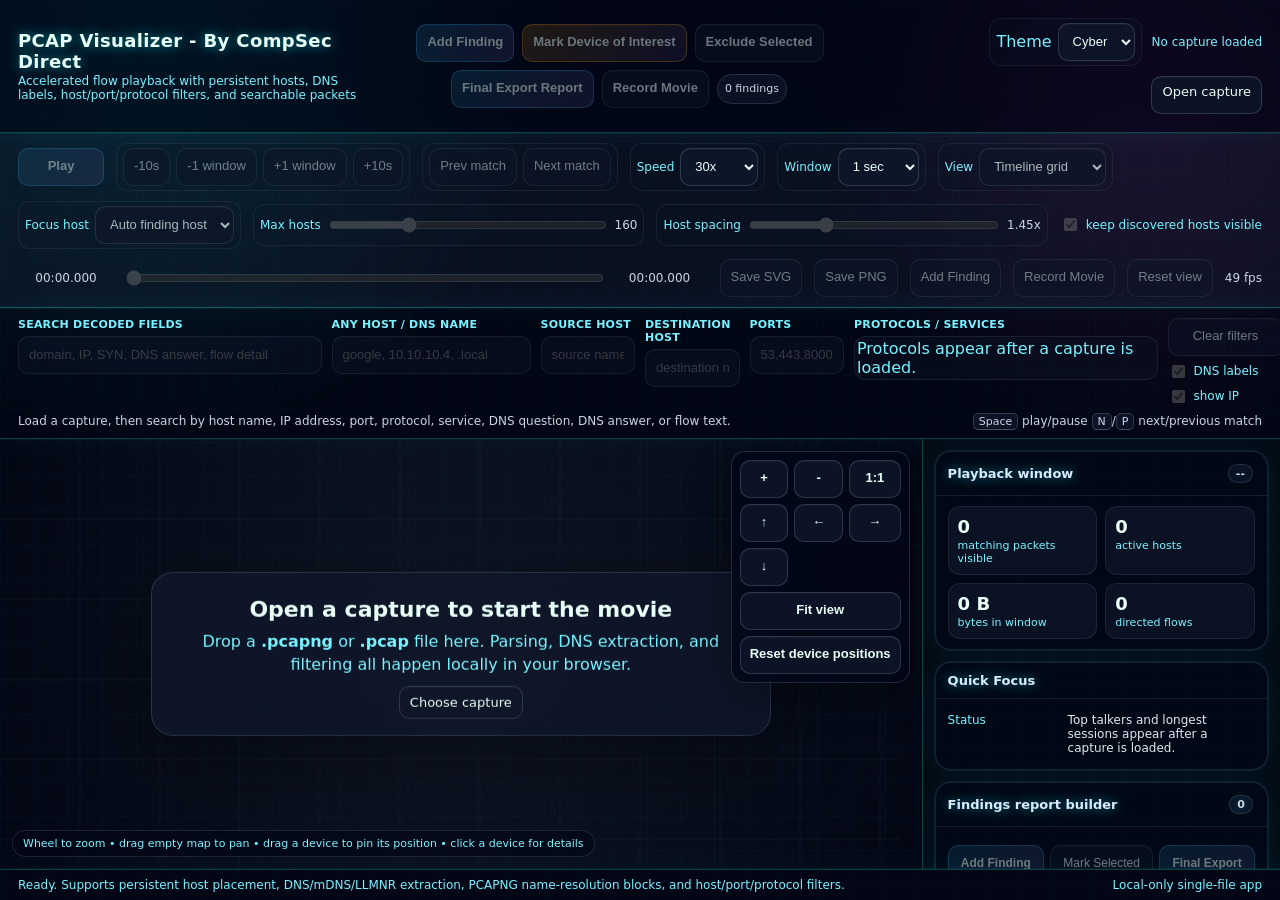
==== commit b3f7e03c: "abuse.ch api, network line movement BUG, right click actions, video export, vault storage n browser" ====
--- a/network-maps/pcap-visualizer/pcap-visualizer.html
+++ b/network-maps/pcap-visualizer/pcap-visualizer.html
@@ -497,6 +497,33 @@
       .finding-actions { justify-content: flex-start; }
     }
 
+
+    /* v7 interaction, threat intelligence, and recording UI */
+    .edge { cursor: grab; }
+    .edge:active { cursor: grabbing; }
+    .edge-hit { fill: none; stroke: transparent; stroke-width: 16; cursor: grab; pointer-events: stroke; }
+    .edge-handle { fill: var(--export-bg); stroke: var(--accent); stroke-width: 2; vector-effect: non-scaling-stroke; cursor: move; filter: drop-shadow(0 0 8px rgba(56,189,248,0.5)); opacity: 0.84; }
+    .edge-handle:hover { fill: var(--accent); stroke: #fff; opacity: 1; }
+    .edge-label-bg { fill: rgba(2, 6, 23, 0.94); stroke: rgba(248, 250, 252, 0.58); stroke-width: 1.1; filter: drop-shadow(0 3px 7px rgba(0,0,0,0.58)); }
+    .edge-label { fill: #fff; font-size: 12px; font-weight: 900; letter-spacing: 0.01em; paint-order: stroke; stroke: rgba(0,0,0,0.94); stroke-width: 4px; pointer-events: none; }
+    body[data-theme="light"] .edge-label-bg { fill: rgba(255,255,255,0.98); stroke: rgba(15,23,42,0.52); }
+    body[data-theme="light"] .edge-label { fill: #0f172a; stroke: rgba(255,255,255,0.98); }
+    .node.threat-malicious .node-shape { stroke: var(--danger) !important; stroke-width: 4 !important; filter: drop-shadow(0 0 14px rgba(251,113,133,0.70)); }
+    .node.threat-proxy .node-shape { stroke-dasharray: 6 4; stroke: var(--warn) !important; }
+    .node.threat-tor .node-shape { stroke-dasharray: 2 3; stroke: #b56cff !important; }
+    .threat-badge { fill: var(--danger); stroke: rgba(2,6,23,0.92); stroke-width: 1.6; vector-effect: non-scaling-stroke; }
+    .threat-badge-text { fill: #fff; font-size: 8px; font-weight: 900; text-anchor: middle; dominant-baseline: middle; pointer-events: none; }
+    .context-menu { position: fixed; z-index: 90; min-width: 235px; max-width: min(340px, 92vw); padding: 8px; border-radius: 14px; background: var(--panel-strong); border: 1px solid var(--line); box-shadow: 0 18px 70px rgba(0,0,0,0.52); display: grid; gap: 5px; }
+    .context-menu.hidden { display: none !important; }
+    .context-title { color: var(--muted); font-size: 11px; font-weight: 900; padding: 4px 6px 6px; border-bottom: 1px solid rgba(148,163,184,0.14); overflow-wrap: anywhere; }
+    .context-menu button { width: 100%; text-align: left; min-height: 30px; padding: 7px 8px; font-size: 12px; border-radius: 9px; }
+    .movie-recording { color: var(--danger) !important; border-color: var(--danger) !important; box-shadow: 0 0 0 1px rgba(251,113,133,0.30), 0 0 18px rgba(251,113,133,0.24); }
+    .intel-hit { border-color: rgba(251,113,133,0.44); background: rgba(127,29,29,0.28); }
+    .intel-good { border-color: rgba(52,211,153,0.25); }
+    .security-pill { display:inline-flex; margin: 2px 3px 0 0; padding: 2px 6px; border-radius: 999px; font-size: 10px; border: 1px solid rgba(148,163,184,0.24); }
+    .security-pill.bad { border-color: rgba(251,113,133,.55); color:#fecdd3; }
+    .security-pill.warn { border-color: rgba(245,158,11,.55); color:#fde68a; }
+
   </style>
 </head>
 <body data-theme="cyber">
@@ -510,7 +537,8 @@
         <button id="addFindingTop" class="primary top-action-primary" disabled title="Add the current timestamp, selected view, notes, and map image to the findings report queue">Add Finding</button>
         <button id="markInterestTop" class="ghost top-action-warn" disabled title="Mark the selected host as a Device of Interest for findings and reports">Mark Device of Interest</button>
         <button id="excludeSelectedHost" class="ghost" disabled title="Hide the selected host from the network map without deleting capture data">Exclude Selected</button>
-        <button id="finalExportReport" class="primary" disabled title="Build one final Word-compatible DOCX report from all queued findings and Devices of Interest">Final Export Report</button>
+        <button id="finalExportReport" class="primary" disabled title="Build one final Word-compatible DOCX report from all queued findings, API matches, and Devices of Interest">Final Export Report</button>
+        <button id="recordMovie" class="ghost" disabled title="Record the animated network map while playback runs. Saves MP4 when supported by your browser, otherwise WebM.">Record Movie</button>
         <span id="findingCountPill" class="pill" title="Queued finding entries">0 findings</span>
       </div>
       <div class="file-actions">
@@ -597,6 +625,7 @@
       <button id="snapshot" class="ghost" disabled title="Download the current network view as an SVG">Save SVG</button>
       <button id="savePng" class="ghost" disabled title="Download the current network view as a PNG image">Save PNG</button>
       <button id="exportFindings" class="ghost" disabled title="Add the current map, timestamp, label, notes, and Devices of Interest to the findings report queue">Add Finding</button>
+      <button id="recordMovieInline" class="ghost" disabled title="Record the network diagram as playback runs. MP4 is used only if the browser supports it.">Record Movie</button>
       <button id="resetView" class="ghost" disabled title="Reset particles, pan, zoom, and recompute layout">Reset view</button>
       <span id="fps" class="time-label" title="Rendering frames per second">0 fps</span>
     </section>
@@ -750,8 +779,20 @@
               <button id="saveIpstackKey" type="button" title="Encrypt and store the ipstack key and endpoint in the local vault">Save API Key</button>
               <button id="lookupIpstack" type="button" disabled title="Query public IPv4 addresses from the current capture through ipstack and cache results encrypted">Lookup Public IPs</button>
             </div>
+            <div class="vault-grid">
+              <div class="field">
+                <label for="abuseAuthKey">abuse.ch Auth-Key</label>
+                <input id="abuseAuthKey" type="password" autocomplete="off" placeholder="Stored encrypted after vault unlock" title="Used for abuse.ch MalwareBazaar and ThreatFox lookups; stored encrypted in the local vault" />
+              </div>
+              <div class="field">
+                <label>Third-party IOC lookup</label>
+                <button id="lookupThreatIntel" type="button" disabled title="Deduplicate public IPs and DNS names, then query abuse.ch ThreatFox and MalwareBazaar APIs">Lookup abuse.ch Intel</button>
+              </div>
+            </div>
             <div id="geoipStatus" class="map-mode-note">GeoIP lookup is optional and only runs when you click Lookup Public IPs.</div>
+            <div id="threatIntelStatus" class="map-mode-note">abuse.ch lookup is optional. Matching feed hits are added as Third-party network information findings.</div>
             <div id="geoipPanel" class="geoip-result"><span class="muted">No GeoIP results cached.</span></div>
+            <div id="threatIntelPanel" class="geoip-result"><span class="muted">No third-party intel results cached.</span></div>
           </div>
         </section>
 
@@ -806,6 +847,9 @@
     </main>
 
 
+
+
+    <div id="mapContextMenu" class="context-menu hidden" role="menu" aria-label="Network map actions"></div>
 
     <div id="findingsModal" class="modal-backdrop hidden" role="dialog" aria-modal="true" aria-labelledby="findingsTitle">
       <form id="findingsForm" class="modal-card">
@@ -2033,6 +2077,8 @@
     markInterestTop: document.getElementById('markInterestTop'),
     excludeSelectedHost: document.getElementById('excludeSelectedHost'),
     finalExportReport: document.getElementById('finalExportReport'),
+    recordMovie: document.getElementById('recordMovie'),
+    recordMovieInline: document.getElementById('recordMovieInline'),
     findingCountPill: document.getElementById('findingCountPill'),
     networkViewSelect: document.getElementById('networkViewSelect'),
     focusHostSelect: document.getElementById('focusHostSelect'),
@@ -2103,8 +2149,13 @@
     ipstackEndpoint: document.getElementById('ipstackEndpoint'),
     saveIpstackKey: document.getElementById('saveIpstackKey'),
     lookupIpstack: document.getElementById('lookupIpstack'),
+    abuseAuthKey: document.getElementById('abuseAuthKey'),
+    lookupThreatIntel: document.getElementById('lookupThreatIntel'),
     geoipStatus: document.getElementById('geoipStatus'),
+    threatIntelStatus: document.getElementById('threatIntelStatus'),
     geoipPanel: document.getElementById('geoipPanel'),
+    threatIntelPanel: document.getElementById('threatIntelPanel'),
+    mapContextMenu: document.getElementById('mapContextMenu'),
     status: document.getElementById('status')
   };
 
@@ -2133,22 +2184,30 @@
     preferDns: true,
     showIpUnderName: true,
     geoipCache: {},
+    threatIntelCache: {},
     vaultDb: null,
     vaultKey: null,
     vaultUnlocked: false,
     vaultSalt: null,
     ipstackApiKey: '',
     ipstackEndpoint: 'https://api.ipstack.com',
+    abuseAuthKey: '',
     selectedHost: null,
     devicesOfInterest: new Set(),
     findings: [],
     excludedHosts: new Set(),
     manualPositions: new Map(),
+    edgeControls: new Map(),
     networkViewMode: 'grid',
     focusHost: '',
     groupBoxes: [],
     nodeDrag: null,
     nodeDragMoved: false,
+    edgeDrag: null,
+    movieRecorder: null,
+    movieChunks: [],
+    movieCanvas: null,
+    movieTimer: null,
     panZoom: { x: 0, y: 0, scale: 1 },
     isPanning: false,
     panStart: null,
@@ -2411,6 +2470,76 @@
     return Array.from(ips).sort((a, b) => a.localeCompare(b, undefined, { numeric: true }));
   }
 
+
+  function publicIocsForThreatLookup() {
+    const set = new Set();
+    for (const h of state.filteredHostStats || []) {
+      if (isHostExcluded(h.host)) continue;
+      const cls = h.className || classifyHost(h.host);
+      const publicIp = isPublicIPv4(h.host);
+      if (!publicIp && cls !== 'remote') continue;
+      if (publicIp) set.add(h.host);
+      const meta = state.hostIndex.get(h.host) || h;
+      for (const name of [meta.label, ...(meta.names || [])]) {
+        const n = normalizeHostKey(name);
+        if (n && n !== normalizeHostKey(h.host) && looksLikeHostToken(n) && !n.endsWith('.local')) set.add(n);
+      }
+    }
+    return Array.from(set).filter(Boolean).sort((a, b) => a.localeCompare(b, undefined, { numeric: true }));
+  }
+
+  function securitySummary(g) {
+    const s = g && g.security ? g.security : null;
+    if (!s) return '';
+    const parts = [];
+    const level = s.threat_level || s.threatLevel || s.threat || '';
+    if (level) parts.push('threat: ' + level);
+    if (s.is_tor || s.tor) parts.push('tor');
+    if (s.is_proxy || s.proxy) parts.push('proxy');
+    if (s.proxy_type) parts.push('proxy type: ' + s.proxy_type);
+    if (Array.isArray(s.threat_types) && s.threat_types.length) parts.push('types: ' + s.threat_types.join(', '));
+    return parts.join(' · ');
+  }
+
+  function hostAliases(host) {
+    const meta = state.hostIndex.get(host) || {};
+    return [host, meta.label, ...(meta.names || [])].map(normalizeHostKey).filter(Boolean);
+  }
+
+  function threatInfoForHost(host) {
+    const aliases = hostAliases(host);
+    const info = { malicious: false, tor: false, proxy: false, threatLevel: '', matches: [], summary: '' };
+    for (const key of aliases) {
+      const geo = state.geoipCache && state.geoipCache[key];
+      if (geo && geo.security) {
+        const s = geo.security;
+        if (s.is_tor || s.tor) info.tor = true;
+        if (s.is_proxy || s.proxy) info.proxy = true;
+        const level = String(s.threat_level || s.threatLevel || s.threat || '').toLowerCase();
+        if (level && !['none', 'low', 'unknown'].includes(level)) info.malicious = true;
+        if (level && !info.threatLevel) info.threatLevel = level;
+      }
+      const ti = state.threatIntelCache && state.threatIntelCache[key];
+      if (ti && ti.matched) {
+        info.malicious = true;
+        info.matches.push(ti);
+      }
+    }
+    const labels = [];
+    if (info.malicious) labels.push('malicious/intel match');
+    if (info.threatLevel) labels.push('ipstack threat: ' + info.threatLevel);
+    if (info.tor) labels.push('tor');
+    if (info.proxy) labels.push('proxy');
+    if (info.matches.length) labels.push(info.matches.map(m => m.sources || 'abuse.ch').join(', '));
+    info.summary = labels.join(' · ');
+    return info;
+  }
+
+  function threatClassesForHost(host) {
+    const t = threatInfoForHost(host);
+    return (t.malicious ? ' threat-malicious' : '') + (t.tor ? ' threat-tor' : '') + (t.proxy ? ' threat-proxy' : '');
+  }
+
   function openVaultDatabase() {
     if (state.vaultDb) return Promise.resolve(state.vaultDb);
     return new Promise((resolve, reject) => {
@@ -2472,6 +2601,7 @@
   function updateVaultUi(message) {
     safeEl(els.vaultStatus, el => { el.textContent = message || (state.vaultUnlocked ? 'Vault unlocked. API key, findings, exclusions, GeoIP cache, and manual positions are encrypted locally.' : 'Vault locked. Settings are encrypted locally after unlock.'); });
     safeEl(els.lookupIpstack, el => { el.disabled = !state.capture || !state.vaultUnlocked || !(els.ipstackKey && els.ipstackKey.value.trim()); });
+    safeEl(els.lookupThreatIntel, el => { el.disabled = !state.capture || !state.vaultUnlocked || !(els.abuseAuthKey && els.abuseAuthKey.value.trim()); });
     safeEl(els.exportSqlDump, el => { el.disabled = !state.capture; });
   }
 
@@ -2497,8 +2627,10 @@
       if (settings) {
         state.ipstackEndpoint = settings.ipstackEndpoint || state.ipstackEndpoint;
         state.ipstackApiKey = settings.ipstackApiKey || '';
+        state.abuseAuthKey = settings.abuseAuthKey || '';
         safeEl(els.ipstackEndpoint, el => { el.value = state.ipstackEndpoint; });
         safeEl(els.ipstackKey, el => { el.value = state.ipstackApiKey; });
+        safeEl(els.abuseAuthKey, el => { el.value = state.abuseAuthKey; });
       }
       const stored = await vaultLoadEncrypted('findings').catch(() => null);
       if (stored) {
@@ -2506,11 +2638,14 @@
         if (Array.isArray(stored.exclusions)) state.excludedHosts = new Set(stored.exclusions);
         if (Array.isArray(stored.findings)) state.findings = stored.findings.map(f => Object.assign({}, f, { pngBytes: f.pngBase64 ? base64ToBytes(f.pngBase64) : f.pngBytes })).filter(Boolean);
         if (Array.isArray(stored.manualPositions)) state.manualPositions = new Map(stored.manualPositions);
+        if (Array.isArray(stored.edgeControls)) state.edgeControls = new Map(stored.edgeControls);
         if (els.exclusionText) els.exclusionText.value = Array.from(state.excludedHosts).sort().join('\n');
       }
       const geo = await vaultLoadEncrypted('geoip_cache').catch(() => null);
       if (geo && typeof geo === 'object') state.geoipCache = geo;
-      renderGeoipPanel(); renderFindingsPanel(); renderExclusionStatus(); updateFocusHostOptions(); updateTopActionState();
+      const threat = await vaultLoadEncrypted('threat_intel_cache').catch(() => null);
+      if (threat && typeof threat === 'object') state.threatIntelCache = threat;
+      renderGeoipPanel(); renderThreatIntelPanel(); renderFindingsPanel(); renderExclusionStatus(); updateFocusHostOptions(); updateTopActionState();
       state.layoutKey = ''; state.needsRender = true;
       updateVaultUi('Vault unlocked. Encrypted settings, findings, exclusions, and GeoIP cache restored.');
     } catch (error) {
@@ -2521,8 +2656,9 @@
   }
 
   function lockVault() {
-    state.vaultKey = null; state.vaultUnlocked = false; state.ipstackApiKey = '';
+    state.vaultKey = null; state.vaultUnlocked = false; state.ipstackApiKey = ''; state.abuseAuthKey = '';
     safeEl(els.ipstackKey, el => { el.value = ''; });
+    safeEl(els.abuseAuthKey, el => { el.value = ''; });
     safeEl(els.vaultPassphrase, el => { el.value = ''; });
     updateVaultUi('Vault locked. Encryption key removed from memory.');
   }
@@ -2530,17 +2666,19 @@
   async function persistFindingsState() {
     if (!state.vaultUnlocked) return;
     const manualPositions = Array.from(state.manualPositions.entries());
+    const edgeControls = Array.from(state.edgeControls.entries());
     const findings = (state.findings || []).map(f => Object.assign({}, f, { pngBase64: f.pngBytes ? bytesToBase64(f.pngBytes) : f.pngBase64, pngBytes: undefined }));
-    await vaultSaveEncrypted('findings', { devices: Array.from(state.devicesOfInterest), exclusions: Array.from(state.excludedHosts), findings, manualPositions, updated: nowIso() }).catch(error => console.warn('Could not persist findings', error));
+    await vaultSaveEncrypted('findings', { devices: Array.from(state.devicesOfInterest), exclusions: Array.from(state.excludedHosts), findings, manualPositions, edgeControls, updated: nowIso() }).catch(error => console.warn('Could not persist findings', error));
   }
 
   async function saveIpstackSettings() {
     if (!state.vaultUnlocked) { alert('Unlock or initialize the encrypted vault before saving the API key.'); return; }
     state.ipstackEndpoint = (els.ipstackEndpoint && els.ipstackEndpoint.value.trim()) || 'https://api.ipstack.com';
     state.ipstackApiKey = (els.ipstackKey && els.ipstackKey.value.trim()) || '';
-    if (!state.ipstackApiKey) { alert('Enter an ipstack API key first.'); return; }
-    await vaultSaveEncrypted('settings', { ipstackEndpoint: state.ipstackEndpoint, ipstackApiKey: state.ipstackApiKey, updated: nowIso() });
-    updateVaultUi('ipstack API key and endpoint stored encrypted in the local vault.');
+    state.abuseAuthKey = (els.abuseAuthKey && els.abuseAuthKey.value.trim()) || state.abuseAuthKey || '';
+    if (!state.ipstackApiKey && !state.abuseAuthKey) { alert('Enter at least one API key first.'); return; }
+    await vaultSaveEncrypted('settings', { ipstackEndpoint: state.ipstackEndpoint, ipstackApiKey: state.ipstackApiKey, abuseAuthKey: state.abuseAuthKey, updated: nowIso() });
+    updateVaultUi('API keys and endpoints stored encrypted in the local vault.');
   }
 
   function renderGeoipPanel() {
@@ -2550,7 +2688,9 @@
     els.geoipPanel.innerHTML = entries.slice(0, 80).map(([ip, g]) => {
       const place = [g.city, g.region_name || g.region_code, g.country_name || g.country_code].filter(Boolean).join(', ') || (g.error ? 'Lookup error' : 'Cached');
       const org = g.connection && g.connection.isp ? ' · ' + g.connection.isp : (g.ip ? '' : '');
-      return '<div class="geoip-card"><strong>' + escapeHtml(ip) + '</strong><br>' + escapeHtml(place + org) + '</div>';
+      const sec = securitySummary(g);
+      const secHtml = sec ? '<br><span class="security-pill ' + (/tor|proxy|medium|high/i.test(sec) ? 'warn' : '') + '">' + escapeHtml(sec) + '</span>' : '';
+      return '<div class="geoip-card ' + (sec ? 'intel-hit' : 'intel-good') + '"><strong>' + escapeHtml(ip) + '</strong><br>' + escapeHtml(place + org) + secHtml + '</div>';
     }).join('');
   }
 
@@ -2575,7 +2715,118 @@
     }
     await vaultSaveEncrypted('geoip_cache', state.geoipCache).catch(error => console.warn('Could not persist GeoIP cache', error));
     renderGeoipPanel();
+    state.layoutKey = ''; state.needsRender = true;
     safeEl(els.geoipStatus, el => { el.textContent = 'GeoIP lookup complete. Cached results are encrypted in the local vault.'; });
+  }
+
+
+  function renderThreatIntelPanel() {
+    if (!els.threatIntelPanel) return;
+    const entries = Object.entries(state.threatIntelCache || {}).sort((a, b) => a[0].localeCompare(b[0], undefined, { numeric: true }));
+    if (!entries.length) { els.threatIntelPanel.innerHTML = '<span class="muted">No third-party intel results cached.</span>'; return; }
+    els.threatIntelPanel.innerHTML = entries.slice(0, 100).map(([ioc, rec]) => {
+      const cls = rec.matched ? 'geoip-card intel-hit' : 'geoip-card intel-good';
+      const status = rec.matched ? 'Match: ' + escapeHtml(rec.sources || 'abuse.ch') : 'No match';
+      const detail = rec.summary ? '<br>' + escapeHtml(rec.summary) : '';
+      return '<div class="' + cls + '"><strong>' + escapeHtml(ioc) + '</strong><br>' + status + detail + '</div>';
+    }).join('');
+  }
+
+  async function abusePost(url, data, key, json = false) {
+    const headers = key ? { 'Auth-Key': key } : {};
+    let body;
+    if (json) { headers['Content-Type'] = 'application/json'; body = JSON.stringify(data); }
+    else { headers['Content-Type'] = 'application/x-www-form-urlencoded'; body = new URLSearchParams(data); }
+    const res = await fetch(url, { method: 'POST', headers, body });
+    const text = await res.text();
+    try { return JSON.parse(text); }
+    catch { return { query_status: 'parse_error', raw: text.slice(0, 800) }; }
+  }
+
+  function summarizeThreatFox(data) {
+    const rows = Array.isArray(data && data.data) ? data.data : [];
+    if (!rows.length || String(data.query_status || '').includes('no_result')) return { matched: false, count: 0, summary: data && data.query_status ? data.query_status : 'no result' };
+    const first = rows[0] || {};
+    const bits = ['ThreatFox ' + rows.length + ' result(s)'];
+    if (first.malware_printable) bits.push(first.malware_printable);
+    if (first.threat_type_desc) bits.push(first.threat_type_desc);
+    if (first.confidence_level) bits.push('confidence ' + first.confidence_level);
+    return { matched: true, count: rows.length, summary: bits.join(' · '), data: rows.slice(0, 5) };
+  }
+
+  function summarizeMalwareBazaar(data) {
+    const rows = Array.isArray(data && data.data) ? data.data : [];
+    const qs = String(data && data.query_status || '').toLowerCase();
+    if (!rows.length || qs.includes('no_result') || qs.includes('not_found') || qs.includes('illegal')) return { matched: false, count: 0, summary: data && data.query_status ? data.query_status : 'no result' };
+    const first = rows[0] || {};
+    const bits = ['MalwareBazaar ' + rows.length + ' result(s)'];
+    if (first.signature) bits.push(first.signature);
+    if (first.file_type) bits.push(first.file_type);
+    return { matched: true, count: rows.length, summary: bits.join(' · '), data: rows.slice(0, 5) };
+  }
+
+  function addThirdPartyFinding(ioc, record) {
+    if (!record || !record.matched) return;
+    const id = 'third-party-' + normalizeHostKey(ioc);
+    if ((state.findings || []).some(f => f.id === id || (f.sourceType === '3rd_party_network_information' && normalizeHostKey(f.ioc) === normalizeHostKey(ioc)))) return;
+    const host = Array.from(state.hostIndex.keys()).find(h => hostAliases(h).includes(normalizeHostKey(ioc))) || '';
+    const meta = host ? state.hostIndex.get(host) || {} : {};
+    const devices = host ? [{ host, display: hostDisplay(host), aliases: (meta.names || []).slice(0, 8), type: deviceShapeLabel(meta.deviceType || inferDeviceType(meta)) }] : [];
+    state.findings.push({
+      id,
+      sourceType: '3rd_party_network_information',
+      label: '3rd party network information match: ' + ioc,
+      notes: 'Automated third-party network information match from abuse.ch feeds. ' + (record.summary || ''),
+      ioc,
+      intel: record,
+      devices,
+      relTime: state.currentTime,
+      absTime: state.summary && Number.isFinite(state.summary.firstTs) ? state.summary.firstTs + state.currentTime : null,
+      windowStart: state.lastView ? state.lastView.start : state.currentTime,
+      windowEnd: state.lastView ? state.lastView.end : state.currentTime + state.windowSec,
+      viewMode: state.networkViewMode,
+      focusHost: host || state.focusHost || '',
+      selectedHost: host || state.selectedHost || '',
+      filters: 'third-party network information'
+    });
+  }
+
+  async function lookupThreatIntel() {
+    if (!state.capture) return;
+    if (!state.vaultUnlocked) { alert('Unlock the encrypted vault first so API keys and results can be stored protected.'); return; }
+    const key = (els.abuseAuthKey && els.abuseAuthKey.value.trim()) || state.abuseAuthKey;
+    if (!key) { alert('Enter and save an abuse.ch Auth-Key first.'); return; }
+    state.abuseAuthKey = key;
+    await vaultSaveEncrypted('settings', { ipstackEndpoint: state.ipstackEndpoint, ipstackApiKey: state.ipstackApiKey, abuseAuthKey: state.abuseAuthKey, updated: nowIso() }).catch(() => {});
+    const iocs = publicIocsForThreatLookup();
+    const todo = iocs.filter(ioc => !state.threatIntelCache[normalizeHostKey(ioc)]).slice(0, 250);
+    if (!todo.length) { safeEl(els.threatIntelStatus, el => { el.textContent = iocs.length ? 'All deduplicated public IP/DNS IOCs already have cached abuse.ch results.' : 'No public IP/DNS IOCs found in the current filtered capture.'; }); return; }
+    safeEl(els.threatIntelStatus, el => { el.textContent = 'Querying abuse.ch feeds for ' + todo.length + ' deduplicated IOC(s)...'; });
+    let done = 0, hits = 0;
+    for (const ioc of todo) {
+      const keyName = normalizeHostKey(ioc);
+      try {
+        const tf = await abusePost('https://threatfox-api.abuse.ch/api/v1/', { query: 'search_ioc', search_term: ioc }, key, true);
+        const mb = await abusePost('https://mb-api.abuse.ch/api/v1/', { query: 'get_taginfo', tag: ioc, limit: '10' }, key, false);
+        const tfs = summarizeThreatFox(tf);
+        const mbs = summarizeMalwareBazaar(mb);
+        const matched = tfs.matched || mbs.matched;
+        const sources = [tfs.matched ? 'ThreatFox' : '', mbs.matched ? 'MalwareBazaar' : ''].filter(Boolean).join(', ');
+        const summary = [tfs.matched ? tfs.summary : '', mbs.matched ? mbs.summary : ''].filter(Boolean).join(' | ') || 'No abuse.ch match';
+        const record = { ioc, cached_at: nowIso(), matched, sources, summary, threatfox: tfs, malwarebazaar: mbs };
+        state.threatIntelCache[keyName] = record;
+        if (matched) { hits += 1; addThirdPartyFinding(ioc, record); }
+      } catch (error) {
+        state.threatIntelCache[keyName] = { ioc, cached_at: nowIso(), matched: false, error: error && error.message ? error.message : String(error) };
+      }
+      done += 1;
+      safeEl(els.threatIntelStatus, el => { el.textContent = 'Checked ' + done + ' of ' + todo.length + ' IOC(s). Matches: ' + hits + '.'; });
+    }
+    await vaultSaveEncrypted('threat_intel_cache', state.threatIntelCache).catch(error => console.warn('Could not persist threat intel cache', error));
+    await persistFindingsState();
+    renderThreatIntelPanel(); renderFindingsPanel();
+    state.layoutKey = ''; state.needsRender = true;
+    safeEl(els.threatIntelStatus, el => { el.textContent = 'abuse.ch lookup complete. ' + hits + ' IOC match(es) added as Third-party network information findings.'; });
   }
 
   function devicesOfInterestRecords() {
@@ -2584,7 +2835,8 @@
       const names = (meta.names || []).slice(0, 8).join(', ');
       const geo = state.geoipCache && state.geoipCache[host] ? state.geoipCache[host] : null;
       const geoText = geo ? [geo.city, geo.region_name || geo.region_code, geo.country_name || geo.country_code].filter(Boolean).join(', ') : '';
-      return { host, display: hostDisplay(host), names, type: deviceShapeLabel(meta.deviceType || inferDeviceType(meta)), geoText, packets: meta.totalPackets || 0, bytes: meta.totalBytes || 0 };
+      const threat = threatInfoForHost(host);
+      return { host, display: hostDisplay(host), names, type: deviceShapeLabel(meta.deviceType || inferDeviceType(meta)), geoText, threatText: threat.summary, packets: meta.totalPackets || 0, bytes: meta.totalBytes || 0 };
     });
   }
 
@@ -2593,15 +2845,18 @@
   function exportSqlDump() {
     const devices = devicesOfInterestRecords();
     const geoEntries = Object.entries(state.geoipCache || {});
+    const threatEntries = Object.entries(state.threatIntelCache || {});
     let sql = '-- PCAP Visualizer SQLite-compatible export\n-- CompSec Direct\nPRAGMA foreign_keys=OFF;\nBEGIN TRANSACTION;\n';
     sql += 'CREATE TABLE IF NOT EXISTS devices_of_interest (host TEXT PRIMARY KEY, display TEXT, dns_names TEXT, device_type TEXT, packets INTEGER, bytes INTEGER, geoip TEXT, exported_at TEXT);\n';
     sql += 'CREATE TABLE IF NOT EXISTS geoip_cache (ip TEXT PRIMARY KEY, json TEXT, cached_at TEXT);\n';
-    sql += 'CREATE TABLE IF NOT EXISTS findings (id TEXT PRIMARY KEY, label TEXT, notes TEXT, rel_time REAL, abs_time REAL, view_mode TEXT, focus_host TEXT, filters TEXT);\n';
+    sql += 'CREATE TABLE IF NOT EXISTS threat_intel_cache (ioc TEXT PRIMARY KEY, matched INTEGER, sources TEXT, summary TEXT, json TEXT, cached_at TEXT);\n';
+    sql += 'CREATE TABLE IF NOT EXISTS findings (id TEXT PRIMARY KEY, label TEXT, notes TEXT, rel_time REAL, abs_time REAL, view_mode TEXT, focus_host TEXT, filters TEXT, source_type TEXT, ioc TEXT);\n';
     sql += 'CREATE TABLE IF NOT EXISTS exclusions (entry TEXT PRIMARY KEY);\n';
-    sql += 'DELETE FROM devices_of_interest;\nDELETE FROM geoip_cache;\nDELETE FROM findings;\nDELETE FROM exclusions;\n';
+    sql += 'DELETE FROM devices_of_interest;\nDELETE FROM geoip_cache;\nDELETE FROM threat_intel_cache;\nDELETE FROM findings;\nDELETE FROM exclusions;\n';
     for (const d of devices) sql += 'INSERT INTO devices_of_interest VALUES (' + [sqliteString(d.host), sqliteString(d.display), sqliteString(d.names), sqliteString(d.type), Math.round(d.packets || 0), Math.round(d.bytes || 0), sqliteString(d.geoText), sqliteString(nowIso())].join(', ') + ');\n';
     for (const [ip, obj] of geoEntries) sql += 'INSERT INTO geoip_cache VALUES (' + [sqliteString(ip), sqliteString(JSON.stringify(obj)), sqliteString(obj.cached_at || nowIso())].join(', ') + ');\n';
-    for (const f of state.findings || []) sql += 'INSERT INTO findings VALUES (' + [sqliteString(f.id), sqliteString(f.label), sqliteString(f.notes), Number(f.relTime || 0), f.absTime == null ? 'NULL' : Number(f.absTime), sqliteString(f.viewMode), sqliteString(f.focusHost), sqliteString(f.filters)].join(', ') + ');\n';
+    for (const [ioc, obj] of threatEntries) sql += 'INSERT INTO threat_intel_cache VALUES (' + [sqliteString(ioc), obj.matched ? 1 : 0, sqliteString(obj.sources || ''), sqliteString(obj.summary || ''), sqliteString(JSON.stringify(obj)), sqliteString(obj.cached_at || nowIso())].join(', ') + ');\n';
+    for (const f of state.findings || []) sql += 'INSERT INTO findings VALUES (' + [sqliteString(f.id), sqliteString(f.label), sqliteString(f.notes), Number(f.relTime || 0), f.absTime == null ? 'NULL' : Number(f.absTime), sqliteString(f.viewMode), sqliteString(f.focusHost), sqliteString(f.filters), sqliteString(f.sourceType || ''), sqliteString(f.ioc || '')].join(', ') + ');\n';
     for (const e of state.excludedHosts || []) sql += 'INSERT INTO exclusions VALUES (' + sqliteString(e) + ');\n';
     sql += 'COMMIT;\n';
     downloadBlob(new Blob([sql], { type: 'application/sql' }), 'pcap-visualizer-findings.sqlite.sql');
@@ -2715,7 +2970,7 @@
       if (el === els.addFindingTop) el.textContent = enabled ? addText : 'Add Finding';
       else el.textContent = 'Add Finding';
     }
-    for (const el of [els.finalExportReport, els.finalExportPanel]) if (el) el.disabled = !enabled || count < 1;
+    for (const el of [els.finalExportReport, els.finalExportPanel]) if (el) el.disabled = !enabled || (count < 1 && (!state.devicesOfInterest || !state.devicesOfInterest.size));
     for (const el of [els.markInterestTop, els.markInterestPanel, els.excludeSelectedHost]) if (el) el.disabled = !enabled || !selected;
     const markText = selectedMarked ? 'Unmark Device of Interest' : 'Mark Device of Interest';
     if (els.markInterestTop) els.markInterestTop.textContent = selected ? markText : 'Mark Device of Interest';
@@ -3055,7 +3310,7 @@
   }
 
   function updateControlsEnabled(enabled) {
-    for (const el of [els.playPause, els.back10, els.backStep, els.forwardStep, els.forward10, els.prevMatch, els.nextMatch, els.timeline, els.snapshot, els.savePng, els.exportFindings, els.exportSqlDump, els.addFindingTop, els.addFindingPanel, els.finalExportReport, els.finalExportPanel, els.resetView, els.clearFilters, els.maxNodes, els.hostSpacing, els.showAll, els.networkViewSelect, els.focusHostSelect, els.applyExclusions, els.clearExclusions]) {
+    for (const el of [els.playPause, els.back10, els.backStep, els.forwardStep, els.forward10, els.prevMatch, els.nextMatch, els.timeline, els.snapshot, els.savePng, els.exportFindings, els.exportSqlDump, els.addFindingTop, els.addFindingPanel, els.finalExportReport, els.finalExportPanel, els.recordMovie, els.recordMovieInline, els.resetView, els.clearFilters, els.maxNodes, els.hostSpacing, els.showAll, els.networkViewSelect, els.focusHostSelect, els.applyExclusions, els.clearExclusions, els.lookupThreatIntel]) {
       if (el) el.disabled = !enabled;
     }
     for (const el of [els.searchText, els.hostFilter, els.srcFilter, els.dstFilter, els.portFilter, els.preferDns, els.showIpUnderName, els.exclusionText]) {
@@ -3377,8 +3632,9 @@
     const h = state.dimensions.h;
     const ordered = nodes.slice().sort((a, b) => (a.slot - b.slot) || a.host.localeCompare(b.host));
     const manualKey = Array.from(state.manualPositions.entries()).map(([host, p]) => host + ':' + Math.round(p.x) + ',' + Math.round(p.y)).join('|');
+    const edgeKey = Array.from(state.edgeControls.entries()).map(([key, p]) => key + ':' + Math.round(p.x) + ',' + Math.round(p.y)).join('|');
     const exclKey = Array.from(state.excludedHosts || []).join(',');
-    const key = w + 'x' + h + '|' + state.hostSpacing.toFixed(2) + '|' + state.networkViewMode + '|' + (state.focusHost || '') + '|' + manualKey + '|' + exclKey + '|' + ordered.map(n => n.host).join('|');
+    const key = w + 'x' + h + '|' + state.hostSpacing.toFixed(2) + '|' + state.networkViewMode + '|' + (state.focusHost || '') + '|' + manualKey + '|' + edgeKey + '|' + exclKey + '|' + ordered.map(n => n.host).join('|');
     if (key === state.layoutKey && state.layout.size) return state.layout;
     state.layoutKey = key;
     state.groupBoxes = [];
@@ -3398,25 +3654,14 @@
     const padLeft = 76, padRight = 76, padTop = 54, padBottom = 96;
     const availW = Math.max(180, w - padLeft - padRight);
     const availH = Math.max(180, h - padTop - padBottom);
-    const baseCellW = 145 * state.hostSpacing;
-    const baseCellH = 118 * state.hostSpacing;
-    const minCellW = 82;
-    const maxCols = Math.max(1, Math.min(n, Math.floor(availW / minCellW)));
-    let best = null;
-    for (let cols = 1; cols <= maxCols; cols++) {
-      const rows = Math.ceil(n / cols);
-      const scale = Math.min(1, availW / (cols * baseCellW), availH / (rows * baseCellH));
-      const fill = scale * Math.min(1, cols / Math.max(1, rows));
-      if (!best || scale > best.scale + 1e-9 || (Math.abs(scale - best.scale) < 1e-9 && fill > best.fill)) best = { cols, rows, scale, fill };
-    }
-    const cols = best.cols;
-    const cellW = Math.max(minCellW, baseCellW * best.scale);
-    const cellH = Math.max(78, baseCellH * best.scale);
+    const cellW = 110 + 86 * state.hostSpacing;
+    const cellH = 92 + 72 * state.hostSpacing;
+    const cols = Math.max(1, Math.min(n, Math.floor(availW / Math.min(cellW, 170)) || 1));
     const rows = Math.ceil(n / cols);
-    const usedW = Math.min(availW, cols * cellW);
-    const usedH = Math.min(availH, rows * cellH);
-    const offsetX = padLeft + Math.max(0, (availW - usedW) / 2);
-    const offsetY = padTop + Math.max(0, (availH - usedH) / 2);
+    const usedW = cols * cellW;
+    const usedH = rows * cellH;
+    const offsetX = padLeft + Math.max(0, (availW - Math.min(availW, usedW)) / 2);
+    const offsetY = padTop + Math.max(0, (availH - Math.min(availH, usedH)) / 2);
     ordered.forEach((node, index) => {
       const col = index % cols;
       const row = Math.floor(index / cols);
@@ -3512,7 +3757,7 @@
 
   function nodeRadius(node) {
     const score = (node.windowPackets || 0) * 3.2 + Math.log10((node.totalPackets || 1) + 1) * 7.2;
-    const cap = Math.max(16, Math.min(22, 14 + (state.hostSpacing - 1) * 4));
+    const cap = 20;
     return Math.max(6, Math.min(cap, 6 + score));
   }
 
@@ -3556,7 +3801,8 @@
     if (!crossed || !crossed.length) return;
     for (const p of crossed) {
       if (!layout.has(p.src) || !layout.has(p.dst)) continue;
-      state.particles.push({ src: p.src, dst: p.dst, protocol: p.service || p.protocol, bytes: p.bytes || 0, created: now, ttl: 850 + Math.min(600, Math.log10((p.bytes || 1) + 1) * 110) });
+      const key = p.src + '\u0000' + p.dst + '\u0000' + (p.service || p.protocol) + '\u0000' + (p.sport || '') + '\u0000' + (p.dport || '');
+      state.particles.push({ src: p.src, dst: p.dst, edgeKey: key, protocol: p.service || p.protocol, bytes: p.bytes || 0, created: now, ttl: 850 + Math.min(600, Math.log10((p.bytes || 1) + 1) * 110) });
     }
     if (state.particles.length > 700) state.particles.splice(0, state.particles.length - 700);
   }
@@ -3624,6 +3870,27 @@
     return html;
   }
 
+
+
+  function edgeControlPoint(e, a, b, startX, startY, endX, endY) {
+    const saved = state.edgeControls.get(e.key);
+    if (saved && Number.isFinite(saved.x) && Number.isFinite(saved.y)) return { x: saved.x, y: saved.y, manual: true };
+    const dx = b.x - a.x, dy = b.y - a.y;
+    const len = Math.max(1, Math.sqrt(dx * dx + dy * dy));
+    const ux = dx / len, uy = dy / len;
+    const curve = ((hashString(e.key) % 1000) / 1000 - 0.5) * (76 * Math.max(1, state.hostSpacing * 0.65));
+    return { x: (startX + endX) / 2 - uy * curve, y: (startY + endY) / 2 + ux * curve, manual: false };
+  }
+
+  function quadPoint(a, c, b, t) {
+    const u = 1 - t;
+    return { x: u * u * a.x + 2 * u * t * c.x + t * t * b.x, y: u * u * a.y + 2 * u * t * c.y + t * t * b.y };
+  }
+
+  function edgeDataAttrs(e) {
+    return ' data-edge-key="' + escapeAttr(e.key) + '" data-src="' + escapeAttr(e.src) + '" data-dst="' + escapeAttr(e.dst) + '" data-sport="' + escapeAttr(e.sport || '') + '" data-dport="' + escapeAttr(e.dport || '') + '" data-protocol="' + escapeAttr(e.protocol || '') + '" data-service="' + escapeAttr(e.service || e.protocol || '') + '"';
+  }
+
   function renderGraph(view, crossed, now) {
     updateDimensions();
     const nodes = visibleNodesForView(view);
@@ -3644,19 +3911,21 @@
       const ux = dx / len, uy = dy / len;
       const startX = a.x + ux * (a.r + 2), startY = a.y + uy * (a.r + 2);
       const endX = b.x - ux * (b.r + 5), endY = b.y - uy * (b.r + 5);
-      const curve = ((hashString(e.key) % 1000) / 1000 - 0.5) * 48;
-      const mx = (startX + endX) / 2 - uy * curve;
-      const my = (startY + endY) / 2 + ux * curve;
-      const width = 1.1 + Math.log1p(e.packets) / Math.log1p(maxPkts) * 5.4;
+      const c = edgeControlPoint(e, a, b, startX, startY, endX, endY);
+      const mx = c.x, my = c.y;
+      const width = 1.3 + Math.log1p(e.packets) / Math.log1p(maxPkts) * 5.8;
       const cls = protocolClass(e.service || e.protocol);
-      edgeHtml += '<path class="edge ' + cls + '" d="M' + startX.toFixed(1) + ',' + startY.toFixed(1) + ' Q' + mx.toFixed(1) + ',' + my.toFixed(1) + ' ' + endX.toFixed(1) + ',' + endY.toFixed(1) + '" stroke-width="' + width.toFixed(2) + '" marker-end="url(#arrow)"><title>' + escapeHtml(hostDisplay(e.src) + ' -> ' + hostDisplay(e.dst) + ' ' + e.service + ' ' + e.packets + ' packets') + '</title></path>';
-      if (idx < 22) {
-        const labelText = String((e.service || e.protocol) + ' ' + e.packets);
-        const labelW = Math.min(168, Math.max(46, labelText.length * 6.4 + 14));
-        const labelH = 17;
-        edgeHtml += '<rect class="edge-label-bg" x="' + (mx - labelW / 2).toFixed(1) + '" y="' + (my - labelH + 4).toFixed(1) + '" width="' + labelW.toFixed(1) + '" height="' + labelH.toFixed(1) + '" rx="5"></rect>';
-        edgeHtml += '<text class="edge-label" x="' + mx.toFixed(1) + '" y="' + my.toFixed(1) + '" text-anchor="middle">' + escapeHtml(labelText) + '</text>';
+      const d = 'M' + startX.toFixed(1) + ',' + startY.toFixed(1) + ' Q' + mx.toFixed(1) + ',' + my.toFixed(1) + ' ' + endX.toFixed(1) + ',' + endY.toFixed(1);
+      const attrs = edgeDataAttrs(e);
+      edgeHtml += '<g class="edge-bundle"' + attrs + '><path class="edge-hit" d="' + d + '"></path><path class="edge ' + cls + '" d="' + d + '" stroke-width="' + width.toFixed(2) + '" marker-end="url(#arrow)"><title>' + escapeHtml(hostDisplay(e.src) + ' -> ' + hostDisplay(e.dst) + ' ' + e.service + ' ' + e.packets + ' packets') + '</title></path>';
+      if (idx < 30) {
+        const labelText = String((e.service || e.protocol) + ' ' + e.packets + (e.dport ? ' :' + e.dport : ''));
+        const labelW = Math.min(220, Math.max(58, labelText.length * 7.4 + 18));
+        const labelH = 21;
+        edgeHtml += '<rect class="edge-label-bg"' + attrs + ' x="' + (mx - labelW / 2).toFixed(1) + '" y="' + (my - labelH + 6).toFixed(1) + '" width="' + labelW.toFixed(1) + '" height="' + labelH.toFixed(1) + '" rx="7"></rect>';
+        edgeHtml += '<text class="edge-label" x="' + mx.toFixed(1) + '" y="' + (my + 1).toFixed(1) + '" text-anchor="middle">' + escapeHtml(labelText) + '</text>';
       }
+      edgeHtml += '<circle class="edge-handle"' + attrs + ' cx="' + mx.toFixed(1) + '" cy="' + my.toFixed(1) + '" r="5.5"><title>Drag to route this line. Right-click for filters/report actions.</title></circle></g>';
     });
     els.edgesLayer.innerHTML = edgeHtml;
 
@@ -3669,8 +3938,10 @@
       if (!a || !b) continue;
       const t = Math.max(0, Math.min(1, age / part.ttl));
       const ease = 1 - Math.pow(1 - t, 2);
-      const x = a.x + (b.x - a.x) * ease;
-      const y = a.y + (b.y - a.y) * ease;
+      let x = a.x + (b.x - a.x) * ease;
+      let y = a.y + (b.y - a.y) * ease;
+      const ctrl = part.edgeKey ? state.edgeControls.get(part.edgeKey) : null;
+      if (ctrl) { const qp = quadPoint(a, ctrl, b, ease); x = qp.x; y = qp.y; }
       const size = Math.max(2.5, Math.min(8, 2.5 + Math.log10(part.bytes + 1)));
       const opacity = Math.max(0, 1 - t);
       const cls = protocolClass(part.protocol);
@@ -3687,11 +3958,17 @@
       const label = hostLabel(n.host);
       const sub = state.showIpUnderName && label !== n.host ? n.host : '';
       const deviceType = n.deviceType || 'device';
-      const cls = 'node ' + (n.className || 'remote') + ' device-' + deviceType + (n.deviceInterest ? ' device-interest' : '') + (n.active ? '' : ' inactive') + (state.selectedHost === n.host ? ' selected' : '');
-      const title = hostDisplay(n.host) + '\nDevice type: ' + deviceShapeLabel(deviceType) + '\nPackets now: ' + n.windowPackets + '\nTotal packets: ' + n.totalPackets + (n.deviceInterest ? '\nMarked as Device of Interest' : '');
+      const threat = threatInfoForHost(n.host);
+      const cls = 'node ' + (n.className || 'remote') + ' device-' + deviceType + threatClassesForHost(n.host) + (n.deviceInterest ? ' device-interest' : '') + (n.active ? '' : ' inactive') + (state.selectedHost === n.host ? ' selected' : '');
+      const title = hostDisplay(n.host) + '\nDevice type: ' + deviceShapeLabel(deviceType) + '\nPackets now: ' + n.windowPackets + '\nTotal packets: ' + n.totalPackets + (n.deviceInterest ? '\nMarked as Device of Interest' : '') + (threat.summary ? '\nThreat intel: ' + threat.summary : '');
       nodeHtml += '<g class="' + cls + '" data-host="' + escapeAttr(n.host) + '"><title>' + escapeHtml(title) + '</title>';
       if (state.selectedHost === n.host) nodeHtml += '<circle class="halo" cx="' + p.x.toFixed(1) + '" cy="' + p.y.toFixed(1) + '" r="' + (p.r + 14).toFixed(1) + '"></circle>';
       nodeHtml += nodeShapeSvg(n, p);
+      if (threat.malicious || threat.tor || threat.proxy) {
+        const bx = p.x - p.r * 1.42, by = p.y - p.r * 1.35;
+        nodeHtml += '<circle class="threat-badge" cx="' + bx.toFixed(1) + '" cy="' + by.toFixed(1) + '" r="' + Math.max(7, p.r * 0.46).toFixed(1) + '"></circle>';
+        nodeHtml += '<text class="threat-badge-text" x="' + bx.toFixed(1) + '" y="' + by.toFixed(1) + '">' + (threat.malicious ? '!' : (threat.tor ? 'T' : 'P')) + '</text>';
+      }
       nodeHtml += '<text x="' + p.x.toFixed(1) + '" y="' + (p.y + p.r + 20).toFixed(1) + '" text-anchor="middle">' + escapeHtml(shortenHost(label, 28)) + '</text>';
       if (sub) nodeHtml += '<text class="subtext" x="' + p.x.toFixed(1) + '" y="' + (p.y + p.r + 33).toFixed(1) + '" text-anchor="middle">' + escapeHtml(shortenHost(sub, 24)) + '</text>';
       nodeHtml += '</g>';
@@ -3855,14 +4132,21 @@
       kv('Total bytes', fmtBytes(meta.totalBytes || 0)),
       kv('Sent / recv', fmtCount(meta.sentPackets || 0) + ' / ' + fmtCount(meta.recvPackets || 0)),
       kv('Now sent / recv', current ? (fmtCount(current.sent) + ' / ' + fmtCount(current.recv)) : '0 / 0'),
+      kv('Threat / API', threatInfoForHost(host).summary || 'No cached API/security flags'),
       '<div class="chip-note">Known DNS names</div><div class="pill-wrap">' + (names || '<span class="muted">No DNS alias decoded for this host</span>') + '</div>',
       '<button class="small-button" id="filterThisHost" type="button" title="Filter packets to this host">Filter this host</button> ',
+      '<button class="small-button" id="filterThisSource" type="button">Filter as source</button> ',
+      '<button class="small-button" id="filterThisDestination" type="button">Filter as destination</button> ',
       '<button class="small-button" id="toggleInterestHost" type="button" title="Include or remove this device from Export Findings">' + (marked ? 'Remove Device of Interest' : 'Mark Device of Interest') + '</button> ',
       '<button class="small-button" id="focusThisHost" type="button" title="Use this host as the center of Finding focus view">Focus view</button> ',
       '<button class="small-button" id="excludeThisHost" type="button" title="Hide this host from the network map">Exclude from map</button>'
     ].join('');
     const btn = document.getElementById('filterThisHost');
-    if (btn) btn.onclick = () => { els.hostFilter.value = hostDisplay(host, false); applyFilters(false); };
+    if (btn) btn.onclick = () => addHostFilter(host, 'any');
+    const srcBtn = document.getElementById('filterThisSource');
+    if (srcBtn) srcBtn.onclick = () => addHostFilter(host, 'src');
+    const dstBtn = document.getElementById('filterThisDestination');
+    if (dstBtn) dstBtn.onclick = () => addHostFilter(host, 'dst');
     const interestBtn = document.getElementById('toggleInterestHost');
     if (interestBtn) interestBtn.onclick = () => {
       if (state.devicesOfInterest.has(host)) state.devicesOfInterest.delete(host);
@@ -3921,7 +4205,7 @@
 
   function svgStyleText() {
     return `
-      .grid-line{stroke:rgba(148,163,184,.14);stroke-width:1}.edge{fill:none;stroke-linecap:round;opacity:.72}.edge.tcp{stroke:${cssVar('--tcp','#38bdf8')}}.edge.udp{stroke:${cssVar('--udp','#a78bfa')}}.edge.arp{stroke:${cssVar('--arp','#fbbf24')}}.edge.icmp{stroke:${cssVar('--icmp','#fb7185')}}.edge.other{stroke:${cssVar('--other','#cbd5e1')}}.edge-label-bg{fill:rgba(2,6,23,.82);stroke:rgba(248,250,252,.32);stroke-width:.8}.edge-label{fill:${cssVar('--text','#e2e8f0')};font-size:10px;paint-order:stroke;stroke:${cssVar('--export-bg','#08111f')};stroke-width:3px}.particle.tcp{fill:${cssVar('--tcp','#38bdf8')}}.particle.udp{fill:${cssVar('--udp','#a78bfa')}}.particle.arp{fill:${cssVar('--arp','#fbbf24')}}.particle.icmp{fill:${cssVar('--icmp','#fb7185')}}.particle.other{fill:${cssVar('--other','#cbd5e1')}}.node text{fill:${cssVar('--text','#f8fafc')};font-size:11px;font-weight:650;paint-order:stroke;stroke:${cssVar('--node-label-stroke','rgba(2,6,23,.75)')};stroke-width:3px}.node .subtext{fill:${cssVar('--muted','#94a3b8')};font-size:9px}.node-shape{stroke-width:1.8;vector-effect:non-scaling-stroke}.node.local .node-shape{fill:rgba(52,211,153,.92);stroke:#bbf7d0}.node.remote .node-shape{fill:rgba(96,165,250,.88);stroke:#bfdbfe}.node.mac .node-shape{fill:rgba(251,191,36,.88);stroke:#fde68a}.node.multicast .node-shape{fill:rgba(244,114,182,.88);stroke:#fbcfe8}.node.broadcast .node-shape{fill:rgba(251,113,133,.9);stroke:#fecdd3}.node.device-server .node-shape{fill:rgba(56,189,248,.85)}.node.device-router .node-shape{fill:rgba(167,139,250,.86)}.node.device-printer .node-shape{fill:rgba(251,191,36,.9)}.node.device-workstation .node-shape{fill:rgba(52,211,153,.86)}.node.device-cloud .node-shape{fill:rgba(96,165,250,.76)}.node.device-interest .node-shape{stroke:${cssVar('--warn','#f59e0b')};stroke-width:3}.device-detail{fill:rgba(2,6,23,.34);stroke:rgba(248,250,252,.62);stroke-width:1;vector-effect:non-scaling-stroke}.interest-star{fill:${cssVar('--warn','#f59e0b')};stroke:rgba(2,6,23,.78);stroke-width:1.5}.halo{fill:none;stroke:rgba(56,189,248,.34);stroke-width:9}
+      .grid-line{stroke:rgba(148,163,184,.14);stroke-width:1}.edge{fill:none;stroke-linecap:round;opacity:.72}.edge.tcp{stroke:${cssVar('--tcp','#38bdf8')}}.edge.udp{stroke:${cssVar('--udp','#a78bfa')}}.edge.arp{stroke:${cssVar('--arp','#fbbf24')}}.edge.icmp{stroke:${cssVar('--icmp','#fb7185')}}.edge.other{stroke:${cssVar('--other','#cbd5e1')}}.edge-label-bg{fill:rgba(2,6,23,.94);stroke:rgba(248,250,252,.58);stroke-width:1.1}.edge-label{fill:#fff;font-size:12px;font-weight:900;paint-order:stroke;stroke:rgba(0,0,0,.94);stroke-width:4px}.edge-handle{fill:${cssVar('--export-bg','#08111f')};stroke:${cssVar('--accent','#38bdf8')};stroke-width:2}.edge-hit{fill:none;stroke:transparent;stroke-width:16}.particle.tcp{fill:${cssVar('--tcp','#38bdf8')}}.particle.udp{fill:${cssVar('--udp','#a78bfa')}}.particle.arp{fill:${cssVar('--arp','#fbbf24')}}.particle.icmp{fill:${cssVar('--icmp','#fb7185')}}.particle.other{fill:${cssVar('--other','#cbd5e1')}}.node text{fill:${cssVar('--text','#f8fafc')};font-size:11px;font-weight:650;paint-order:stroke;stroke:${cssVar('--node-label-stroke','rgba(2,6,23,.75)')};stroke-width:3px}.node .subtext{fill:${cssVar('--muted','#94a3b8')};font-size:9px}.node-shape{stroke-width:1.8;vector-effect:non-scaling-stroke}.node.local .node-shape{fill:rgba(52,211,153,.92);stroke:#bbf7d0}.node.remote .node-shape{fill:rgba(96,165,250,.88);stroke:#bfdbfe}.node.mac .node-shape{fill:rgba(251,191,36,.88);stroke:#fde68a}.node.multicast .node-shape{fill:rgba(244,114,182,.88);stroke:#fbcfe8}.node.broadcast .node-shape{fill:rgba(251,113,133,.9);stroke:#fecdd3}.node.device-server .node-shape{fill:rgba(56,189,248,.85)}.node.device-router .node-shape{fill:rgba(167,139,250,.86)}.node.device-printer .node-shape{fill:rgba(251,191,36,.9)}.node.device-workstation .node-shape{fill:rgba(52,211,153,.86)}.node.device-cloud .node-shape{fill:rgba(96,165,250,.76)}.node.device-interest .node-shape{stroke:${cssVar('--warn','#f59e0b')};stroke-width:3}.node.threat-malicious .node-shape{stroke:${cssVar('--danger','#fb7185')};stroke-width:4}.node.threat-proxy .node-shape{stroke-dasharray:6 4}.node.threat-tor .node-shape{stroke-dasharray:2 3}.threat-badge{fill:${cssVar('--danger','#fb7185')};stroke:rgba(2,6,23,.92);stroke-width:1.6}.threat-badge-text{fill:#fff;font-size:8px;font-weight:900;text-anchor:middle;dominant-baseline:middle}.device-detail{fill:rgba(2,6,23,.34);stroke:rgba(248,250,252,.62);stroke-width:1;vector-effect:non-scaling-stroke}.interest-star{fill:${cssVar('--warn','#f59e0b')};stroke:rgba(2,6,23,.78);stroke-width:1.5}.halo{fill:none;stroke:rgba(56,189,248,.34);stroke-width:9}
     `;
   }
 
@@ -4039,12 +4323,42 @@
       return;
     }
     els.findingsQueueList.innerHTML = state.findings.map((f, idx) =>
-      '<div class="queue-item"><strong>' + escapeHtml(f.label) + '</strong><small>' + escapeHtml(formatDuration(f.relTime)) + ' · ' + escapeHtml(f.viewMode) + ' · ' + fmtCount((f.devices || []).length) + ' devices of interest</small><button type="button" class="ghost" data-delete-finding="' + idx + '">Delete entry</button></div>'
+      '<div class="queue-item"><strong>' + escapeHtml(f.label) + '</strong><small>' + escapeHtml(formatDuration(f.relTime)) + ' · ' + escapeHtml(f.sourceType === '3rd_party_network_information' ? '3rd party network information' : f.viewMode) + ' · ' + fmtCount((f.devices || []).length) + ' devices of interest' + (f.ioc ? ' · IOC ' + escapeHtml(f.ioc) : '') + '</small><button type="button" class="ghost" data-delete-finding="' + idx + '">Delete entry</button></div>'
     ).join('');
     for (const btn of els.findingsQueueList.querySelectorAll('[data-delete-finding]')) {
       btn.onclick = () => { state.findings.splice(Number(btn.getAttribute('data-delete-finding')), 1); renderFindingsPanel(); updateTopActionState(); };
     }
     updateTopActionState();
+  }
+
+
+  async function queueFinding(label, notes, extra = {}) {
+    const includePng = extra.includePng !== false;
+    let pngBytes = null;
+    if (includePng) {
+      const pngBlob = await graphPngBlob();
+      pngBytes = new Uint8Array(await pngBlob.arrayBuffer());
+    }
+    const devices = Array.from(state.devicesOfInterest || []).filter(host => !isHostExcluded(host)).map(host => {
+      const meta = state.hostIndex.get(host) || { host };
+      return { host, display: hostDisplay(host), aliases: (meta.names || []).slice(0, 8), type: deviceShapeLabel(meta.deviceType || inferDeviceType(meta)), threatText: threatInfoForHost(host).summary };
+    });
+    const finding = Object.assign({
+      id: Date.now() + '-' + Math.random().toString(16).slice(2),
+      label, notes, pngBytes, devices,
+      relTime: state.currentTime,
+      absTime: state.summary && Number.isFinite(state.summary.firstTs) ? state.summary.firstTs + state.currentTime : null,
+      windowStart: state.lastView ? state.lastView.start : state.currentTime,
+      windowEnd: state.lastView ? state.lastView.end : state.currentTime + state.windowSec,
+      viewMode: state.networkViewMode,
+      focusHost: getFocusHost(Array.from(state.layout.values()).map(p => p.node).filter(Boolean)),
+      selectedHost: state.selectedHost || '',
+      filters: state.filters && state.filters.active ? JSON.stringify({ text: state.filters.textTokens, host: state.filters.hostTokens, src: state.filters.srcTokens, dst: state.filters.dstTokens, ports: state.filters.portRanges, protocols: Array.from(state.filters.protocols) }) : 'none'
+    }, extra);
+    state.findings.push(finding);
+    renderFindingsPanel();
+    await persistFindingsState();
+    return finding;
   }
 
   async function submitFindingsExport(event) {
@@ -4054,27 +4368,8 @@
     const notes = els.findingNotes.value.trim();
     try {
       els.status.textContent = 'Adding finding to report queue...';
-      const pngBlob = await graphPngBlob();
-      const pngBytes = new Uint8Array(await pngBlob.arrayBuffer());
-      const devices = Array.from(state.devicesOfInterest || []).filter(host => !isHostExcluded(host)).map(host => {
-        const meta = state.hostIndex.get(host) || { host };
-        return { host, display: hostDisplay(host), aliases: (meta.names || []).slice(0, 8), type: deviceShapeLabel(meta.deviceType || inferDeviceType(meta)) };
-      });
-      state.findings.push({
-        id: Date.now() + '-' + Math.random().toString(16).slice(2),
-        label, notes, pngBytes, devices,
-        relTime: state.currentTime,
-        absTime: state.summary && Number.isFinite(state.summary.firstTs) ? state.summary.firstTs + state.currentTime : null,
-        windowStart: state.lastView ? state.lastView.start : state.currentTime,
-        windowEnd: state.lastView ? state.lastView.end : state.currentTime + state.windowSec,
-        viewMode: state.networkViewMode,
-        focusHost: getFocusHost(Array.from(state.layout.values()).map(p => p.node).filter(Boolean)),
-        selectedHost: state.selectedHost || '',
-        filters: state.filters && state.filters.active ? JSON.stringify({ text: state.filters.textTokens, host: state.filters.hostTokens, src: state.filters.srcTokens, dst: state.filters.dstTokens, ports: state.filters.portRanges, protocols: Array.from(state.filters.protocols) }) : 'none'
-      });
+      await queueFinding(label, notes);
       closeFindingsModal();
-      renderFindingsPanel();
-      await persistFindingsState();
       els.status.textContent = 'Finding added to report queue. Use Final Export Report when ready.';
     } catch (error) {
       alert('Add Finding failed: ' + (error && error.message ? error.message : error));
@@ -4100,7 +4395,8 @@
     return devices.map(d => {
       const dns = Array.isArray(d.aliases) ? d.aliases.join(', ') : (d.names || '');
       const geo = d.geoText ? ' | GeoIP: ' + d.geoText : '';
-      return docxParagraph('• ' + d.display + ' | ' + d.host + ' | ' + d.type + (dns ? ' | DNS: ' + dns : '') + geo);
+      const threat = d.threatText ? ' | Threat Intel: ' + d.threatText : '';
+      return docxParagraph('• ' + d.display + ' | ' + d.host + ' | ' + d.type + (dns ? ' | DNS: ' + dns : '') + geo + threat);
     }).join('');
   }
 
@@ -4174,16 +4470,22 @@
       body += docxParagraph('No individual findings were queued. This report contains the Devices of Interest summary.');
     }
     (state.findings || []).forEach((f, idx) => {
+      const hasImage = f.pngBytes && f.pngBytes.length;
       const rId = 'rIdImg' + (idx + 1);
       const imgName = 'finding-' + (idx + 1) + '.png';
-      images.push({ name: 'word/media/' + imgName, data: f.pngBytes });
-      relationships.push('<Relationship Id="' + rId + '" Type="http://schemas.openxmlformats.org/officeDocument/2006/relationships/image" Target="media/' + imgName + '"/>');
-      body += docxParagraph('Finding ' + (idx + 1) + ': ' + f.label, { bold: true, size: 28, color: '00AEEF' });
+      if (hasImage) {
+        images.push({ name: 'word/media/' + imgName, data: f.pngBytes });
+        relationships.push('<Relationship Id="' + rId + '" Type="http://schemas.openxmlformats.org/officeDocument/2006/relationships/image" Target="media/' + imgName + '"/>');
+      }
+      body += docxParagraph('Finding ' + (idx + 1) + ': ' + f.label, { bold: true, size: 28, color: f.sourceType === '3rd_party_network_information' ? 'C00000' : '00AEEF' });
+      if (f.sourceType === '3rd_party_network_information') body += docxParagraph('Finding type: 3rd party network information' + (f.ioc ? ' | IOC: ' + f.ioc : ''));
       body += docxParagraph('Capture timestamp: ' + formatDuration(f.relTime) + (f.absTime ? ' / ' + formatAbsTimestamp(f.absTime) : ''));
       body += docxParagraph('Playback window: ' + formatDuration(f.windowStart) + ' - ' + formatDuration(f.windowEnd));
       body += docxParagraph('View: ' + f.viewMode + (f.focusHost ? ' | Focus: ' + hostDisplay(f.focusHost) : '') + (f.selectedHost ? ' | Selected: ' + hostDisplay(f.selectedHost) : ''));
       body += docxParagraph('Active filters: ' + (f.filters || 'none'));
-      body += docxImage(rId, idx + 1, imgName);
+      if (f.intel && f.intel.summary) body += docxParagraph('Third-party intel summary: ' + f.intel.summary);
+      if (hasImage) body += docxImage(rId, idx + 1, imgName);
+      else body += docxParagraph('No map image was attached to this automated/text finding.');
       body += docxParagraph('Analyst notes', { bold: true, size: 24 });
       const lines = String(f.notes || 'No notes entered.').split(/\r?\n/);
       for (const line of lines) body += docxParagraph(line || ' ');
@@ -4224,6 +4526,158 @@
     }
   }
 
+
+
+  function setInputTokens(input, values) {
+    if (!input) return;
+    const current = String(input.value || '').split(/[\s,;]+/).map(s => s.trim()).filter(Boolean);
+    const seen = new Set(current.map(s => s.toLowerCase()));
+    for (const v of values.filter(Boolean)) {
+      if (!seen.has(String(v).toLowerCase())) { current.push(String(v)); seen.add(String(v).toLowerCase()); }
+    }
+    input.value = current.join(' ');
+  }
+
+  function addHostFilter(host, mode = 'any') {
+    if (!host) return;
+    if (mode === 'src') setInputTokens(els.srcFilter, [hostDisplay(host, false), host]);
+    else if (mode === 'dst') setInputTokens(els.dstFilter, [hostDisplay(host, false), host]);
+    else setInputTokens(els.hostFilter, [hostDisplay(host, false), host]);
+    applyFilters(false);
+  }
+
+  function addPortFilterValue(port) {
+    if (!port) return;
+    setInputTokens(els.portFilter, [String(port)]);
+    applyFilters(false);
+  }
+
+  function addProtocolFilterValue(protocol) {
+    if (!protocol) return;
+    state.selectedProtocols.add(String(protocol).toLowerCase());
+    for (const btn of els.protocolChips.querySelectorAll('.chip')) {
+      const value = btn.getAttribute('data-protocol');
+      if (value && String(value).toLowerCase() === String(protocol).toLowerCase()) btn.classList.add('active');
+    }
+    applyFilters(false);
+  }
+
+  function hideContextMenu() { if (els.mapContextMenu) els.mapContextMenu.classList.add('hidden'); }
+
+  function showContextMenu(event) {
+    if (!els.mapContextMenu || !state.capture) return;
+    event.preventDefault();
+    const nodeEl = event.target.closest('.node');
+    const edgeEl = event.target.closest('[data-edge-key]');
+    let title = 'Network map';
+    const actions = [];
+    if (nodeEl) {
+      const host = nodeEl.getAttribute('data-host');
+      title = 'Host: ' + hostDisplay(host);
+      actions.push(['filter-host', 'Add to Any host filter', { host }]);
+      actions.push(['filter-src', 'Add to Source filter', { host }]);
+      actions.push(['filter-dst', 'Add to Destination filter', { host }]);
+      actions.push(['mark-interest', state.devicesOfInterest.has(host) ? 'Unmark Device of Interest' : 'Mark Device of Interest', { host }]);
+      actions.push(['add-finding-object', 'Add this host view to report', { host }]);
+      actions.push(['exclude-host', 'Exclude this host from map', { host }]);
+    } else if (edgeEl) {
+      const src = edgeEl.getAttribute('data-src');
+      const dst = edgeEl.getAttribute('data-dst');
+      const sport = edgeEl.getAttribute('data-sport');
+      const dport = edgeEl.getAttribute('data-dport');
+      const proto = edgeEl.getAttribute('data-service') || edgeEl.getAttribute('data-protocol');
+      title = 'Flow: ' + shortenHost(hostDisplay(src), 22) + ' → ' + shortenHost(hostDisplay(dst), 22);
+      actions.push(['filter-flow', 'Filter this source → destination', { src, dst }]);
+      actions.push(['filter-src', 'Add source host filter', { host: src }]);
+      actions.push(['filter-dst', 'Add destination host filter', { host: dst }]);
+      if (dport || sport) actions.push(['filter-port', 'Add port filter', { port: dport || sport }]);
+      if (proto) actions.push(['filter-protocol', 'Add protocol/service filter', { protocol: proto }]);
+      actions.push(['add-finding-object', 'Add this flow/map to report', { src, dst, proto }]);
+    } else {
+      actions.push(['add-finding-object', 'Add current map to report', {}]);
+      actions.push(['save-png', 'Save current map as PNG', {}]);
+    }
+    els.mapContextMenu.innerHTML = '<div class="context-title">' + escapeHtml(title) + '</div>' + actions.map((a, i) => '<button type="button" data-action="' + a[0] + '" data-index="' + i + '">' + escapeHtml(a[1]) + '</button>').join('');
+    els.mapContextMenu._actions = actions;
+    const x = Math.min(event.clientX, window.innerWidth - 260);
+    const y = Math.min(event.clientY, window.innerHeight - 260);
+    els.mapContextMenu.style.left = x + 'px';
+    els.mapContextMenu.style.top = y + 'px';
+    els.mapContextMenu.classList.remove('hidden');
+  }
+
+  async function handleContextAction(event) {
+    const btn = event.target.closest('button[data-action]');
+    if (!btn || !els.mapContextMenu || !els.mapContextMenu._actions) return;
+    const item = els.mapContextMenu._actions[Number(btn.getAttribute('data-index'))];
+    if (!item) return;
+    const [action, label, data] = item;
+    hideContextMenu();
+    if (action === 'filter-host') addHostFilter(data.host, 'any');
+    else if (action === 'filter-src') addHostFilter(data.host, 'src');
+    else if (action === 'filter-dst') addHostFilter(data.host, 'dst');
+    else if (action === 'filter-flow') { addHostFilter(data.src, 'src'); addHostFilter(data.dst, 'dst'); }
+    else if (action === 'filter-port') addPortFilterValue(data.port);
+    else if (action === 'filter-protocol') addProtocolFilterValue(data.protocol);
+    else if (action === 'mark-interest') { state.selectedHost = data.host; toggleSelectedDeviceInterest(); }
+    else if (action === 'exclude-host') { state.selectedHost = data.host; excludeSelectedFromMap(); }
+    else if (action === 'save-png') savePng();
+    else if (action === 'add-finding-object') {
+      try { await queueFinding(label + ' @ ' + formatDuration(state.currentTime), JSON.stringify(data || {})); els.status.textContent = 'Context finding added to report queue.'; }
+      catch (error) { alert('Could not add context finding: ' + (error && error.message ? error.message : error)); }
+    }
+  }
+
+  async function drawSvgToMovieCanvas() {
+    if (!state.movieCanvas) return;
+    const source = serializeGraphSvg();
+    const svgBlob = new Blob([source], { type: 'image/svg+xml' });
+    const url = URL.createObjectURL(svgBlob);
+    const img = new Image();
+    await new Promise((resolve, reject) => { img.onload = resolve; img.onerror = reject; img.src = url; }).catch(() => null);
+    try {
+      const ctx = state.movieCanvas.getContext('2d');
+      ctx.clearRect(0, 0, state.movieCanvas.width, state.movieCanvas.height);
+      ctx.drawImage(img, 0, 0, state.movieCanvas.width, state.movieCanvas.height);
+    } finally { URL.revokeObjectURL(url); }
+  }
+
+  function preferredMovieMime() {
+    const candidates = ['video/mp4;codecs=h264', 'video/mp4', 'video/webm;codecs=vp9', 'video/webm;codecs=vp8', 'video/webm'];
+    for (const type of candidates) if (window.MediaRecorder && MediaRecorder.isTypeSupported(type)) return type;
+    return '';
+  }
+
+  async function toggleMovieRecording() {
+    if (!state.capture) return;
+    if (state.movieRecorder && state.movieRecorder.state === 'recording') {
+      state.movieRecorder.stop();
+      return;
+    }
+    if (!window.MediaRecorder) { alert('This browser does not support MediaRecorder.'); return; }
+    state.movieCanvas = document.createElement('canvas');
+    state.movieCanvas.width = state.dimensions.w;
+    state.movieCanvas.height = state.dimensions.h;
+    await drawSvgToMovieCanvas();
+    state.movieChunks = [];
+    const stream = state.movieCanvas.captureStream(12);
+    const mimeType = preferredMovieMime();
+    state.movieRecorder = new MediaRecorder(stream, mimeType ? { mimeType } : undefined);
+    state.movieRecorder.ondataavailable = event => { if (event.data && event.data.size) state.movieChunks.push(event.data); };
+    state.movieRecorder.onstop = () => {
+      clearInterval(state.movieTimer); state.movieTimer = null;
+      const type = state.movieRecorder.mimeType || mimeType || 'video/webm';
+      const ext = type.includes('mp4') ? 'mp4' : 'webm';
+      downloadBlob(new Blob(state.movieChunks, { type }), 'pcap-visualizer-recording-' + slugify(new Date().toISOString().slice(0, 19)) + '.' + ext);
+      for (const btn of [els.recordMovie, els.recordMovieInline]) if (btn) { btn.textContent = 'Record Movie'; btn.classList.remove('movie-recording'); }
+      els.status.textContent = 'Network movie recording exported.' + (ext === 'webm' ? ' Browser did not support MP4, so WebM was used.' : '');
+    };
+    state.movieTimer = setInterval(drawSvgToMovieCanvas, 110);
+    state.movieRecorder.start(1000);
+    for (const btn of [els.recordMovie, els.recordMovieInline]) if (btn) { btn.textContent = 'Stop Recording'; btn.classList.add('movie-recording'); }
+    els.status.textContent = 'Recording network diagram movie...';
+  }
+
   function resetView() {
     state.layoutKey = '';
     state.layout.clear();
@@ -4260,6 +4714,7 @@
     els.timeline.addEventListener('input', () => setTime(Number(els.timeline.value), true));
     els.snapshot.addEventListener('click', saveSvg);
     els.savePng.addEventListener('click', savePng);
+    for (const btn of [els.recordMovie, els.recordMovieInline]) if (btn) btn.addEventListener('click', toggleMovieRecording);
     els.exportFindings.addEventListener('click', openFindingsModal);
     for (const btn of [els.addFindingTop, els.addFindingPanel]) if (btn) btn.addEventListener('click', openFindingsModal);
     for (const btn of [els.markInterestTop, els.markInterestPanel]) if (btn) btn.addEventListener('click', toggleSelectedDeviceInterest);
@@ -4270,7 +4725,9 @@
     if (els.lockVault) els.lockVault.addEventListener('click', lockVault);
     if (els.saveIpstackKey) els.saveIpstackKey.addEventListener('click', saveIpstackSettings);
     if (els.lookupIpstack) els.lookupIpstack.addEventListener('click', lookupIpstackPublicIps);
+    if (els.lookupThreatIntel) els.lookupThreatIntel.addEventListener('click', lookupThreatIntel);
     if (els.ipstackKey) els.ipstackKey.addEventListener('input', updateVaultUi);
+    if (els.abuseAuthKey) els.abuseAuthKey.addEventListener('input', updateVaultUi);
     els.cancelFindings.addEventListener('click', closeFindingsModal);
     els.findingsForm.addEventListener('submit', submitFindingsExport);
     els.findingsModal.addEventListener('click', event => { if (event.target === els.findingsModal) closeFindingsModal(); });
@@ -4296,7 +4753,17 @@
       try { els.graphSvg.setPointerCapture(event.pointerId); } catch {}
       event.preventDefault();
     });
-    els.graphSvg.addEventListener('pointerdown', event => { if (event.button !== 0 || event.target.closest('.node')) return; state.isPanning = true; state.panStart = { x: event.clientX, y: event.clientY, px: state.panZoom.x, py: state.panZoom.y }; els.graphSvg.setPointerCapture(event.pointerId); });
+    els.edgesLayer.addEventListener('pointerdown', event => {
+      const edge = event.target.closest('[data-edge-key]');
+      if (!edge || event.button !== 0) return;
+      state.edgeDrag = { key: edge.getAttribute('data-edge-key') };
+      const pt = worldPointFromEvent(event);
+      state.edgeControls.set(state.edgeDrag.key, { x: pt.x, y: pt.y });
+      state.layoutKey = ''; state.needsRender = true;
+      try { els.graphSvg.setPointerCapture(event.pointerId); } catch {}
+      event.preventDefault(); event.stopPropagation();
+    });
+    els.graphSvg.addEventListener('pointerdown', event => { if (event.button !== 0 || event.target.closest('.node') || event.target.closest('[data-edge-key]')) return; state.isPanning = true; state.panStart = { x: event.clientX, y: event.clientY, px: state.panZoom.x, py: state.panZoom.y }; els.graphSvg.setPointerCapture(event.pointerId); });
     els.graphSvg.addEventListener('pointermove', event => {
       if (state.nodeDrag) {
         const pt = worldPointFromEvent(event);
@@ -4307,12 +4774,23 @@
         state.needsRender = true;
         return;
       }
+      if (state.edgeDrag) {
+        const pt = worldPointFromEvent(event);
+        state.edgeControls.set(state.edgeDrag.key, { x: pt.x, y: pt.y });
+        state.layoutKey = ''; state.needsRender = true;
+        return;
+      }
       if (!state.isPanning || !state.panStart) return; setPanZoom({ x: state.panStart.px + event.clientX - state.panStart.x, y: state.panStart.py + event.clientY - state.panStart.y, scale: state.panZoom.scale });
     });
     els.graphSvg.addEventListener('pointerup', event => {
       if (state.nodeDrag) { state.nodeDrag = null; persistFindingsState(); try { els.graphSvg.releasePointerCapture(event.pointerId); } catch {} return; }
+      if (state.edgeDrag) { state.edgeDrag = null; persistFindingsState(); try { els.graphSvg.releasePointerCapture(event.pointerId); } catch {} return; }
       state.isPanning = false; state.panStart = null; try { els.graphSvg.releasePointerCapture(event.pointerId); } catch {}
     });
+    els.graphSvg.addEventListener('contextmenu', showContextMenu);
+    if (els.mapContextMenu) els.mapContextMenu.addEventListener('click', handleContextAction);
+    document.addEventListener('click', event => { if (!event.target.closest('#mapContextMenu')) hideContextMenu(); });
+    window.addEventListener('blur', hideContextMenu);
     els.resetView.addEventListener('click', resetView);
     for (const el of [els.searchText, els.hostFilter, els.srcFilter, els.dstFilter, els.portFilter]) el.addEventListener('input', () => applyFilters(true));
     els.clearFilters.addEventListener('click', clearFilters);
@@ -4375,6 +4853,7 @@
   renderFindingsPanel();
   renderExclusionStatus();
   renderGeoipPanel();
+  renderThreatIntelPanel();
   updateVaultUi();
   updateFocusHostOptions();
   drawGrid();
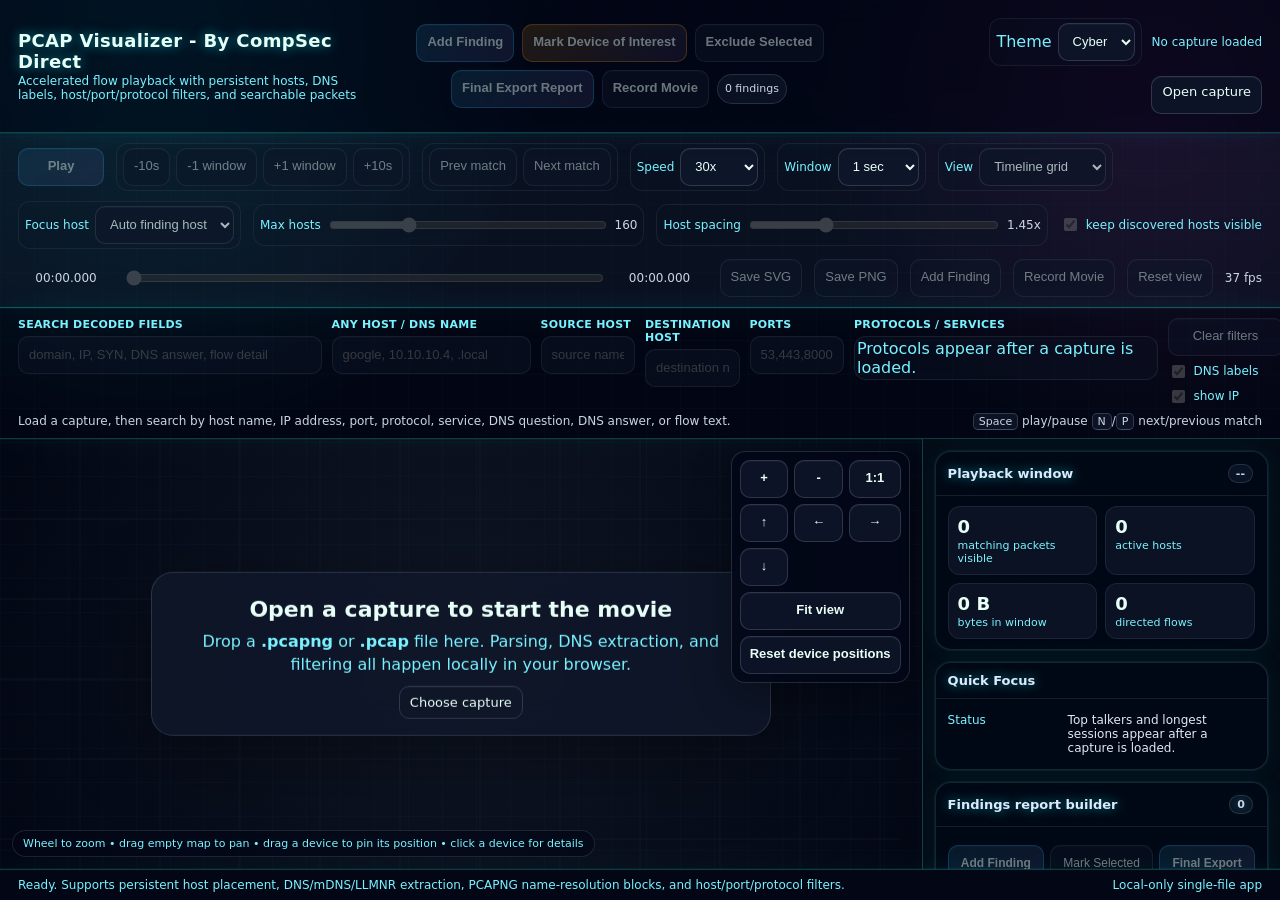
==== commit 7ecb8caf: "video" ====
--- a/network-maps/pcap-visualizer/pcap-visualizer.html
+++ b/network-maps/pcap-visualizer/pcap-visualizer.html
@@ -178,7 +178,7 @@
     /* Theme and responsive UI overrides */
     @font-face {
       font-family: "Zen Dots Local";
-      src: url("./b8654ac0-0dd7-4b1c-aec4-9cd2fc6c47dc.ttf") format("truetype");
+      src: url("./ZenDots-Regular.ttf") format("truetype");
       font-display: swap;
     }
     :root {
